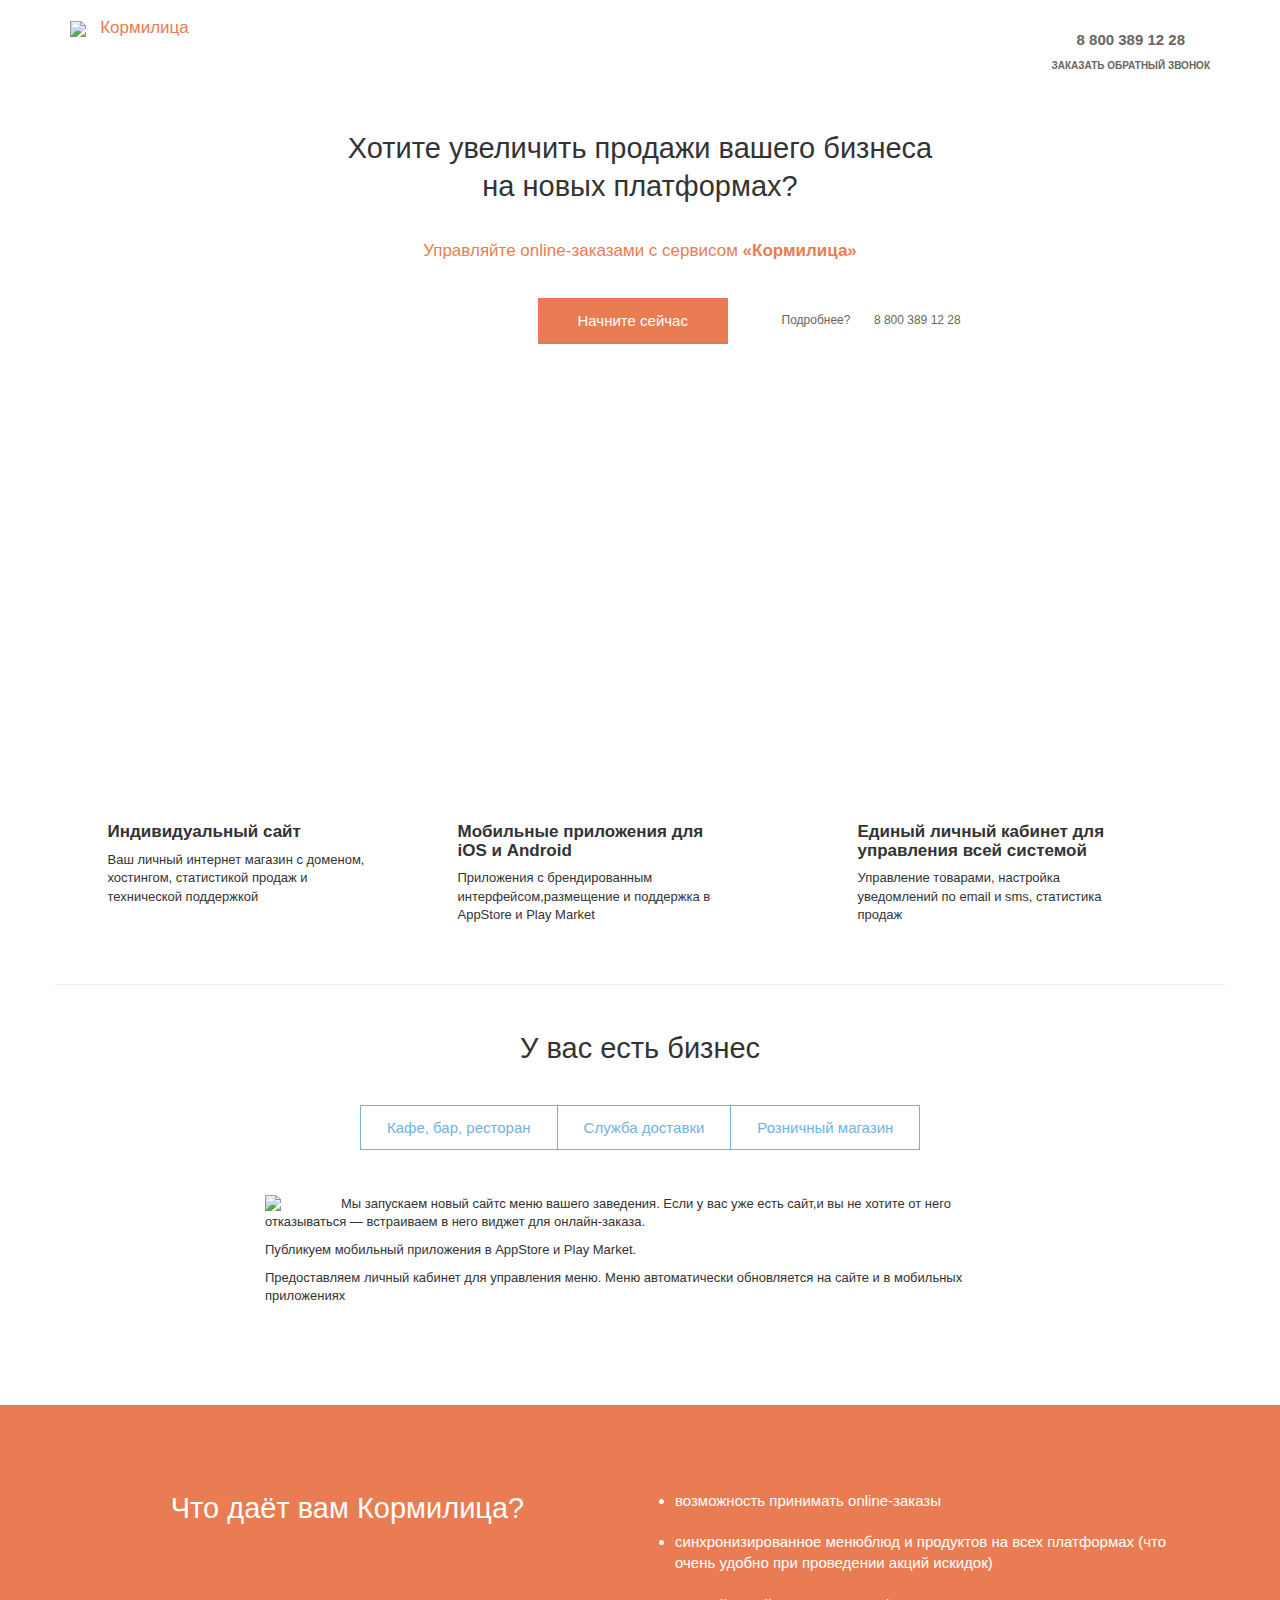
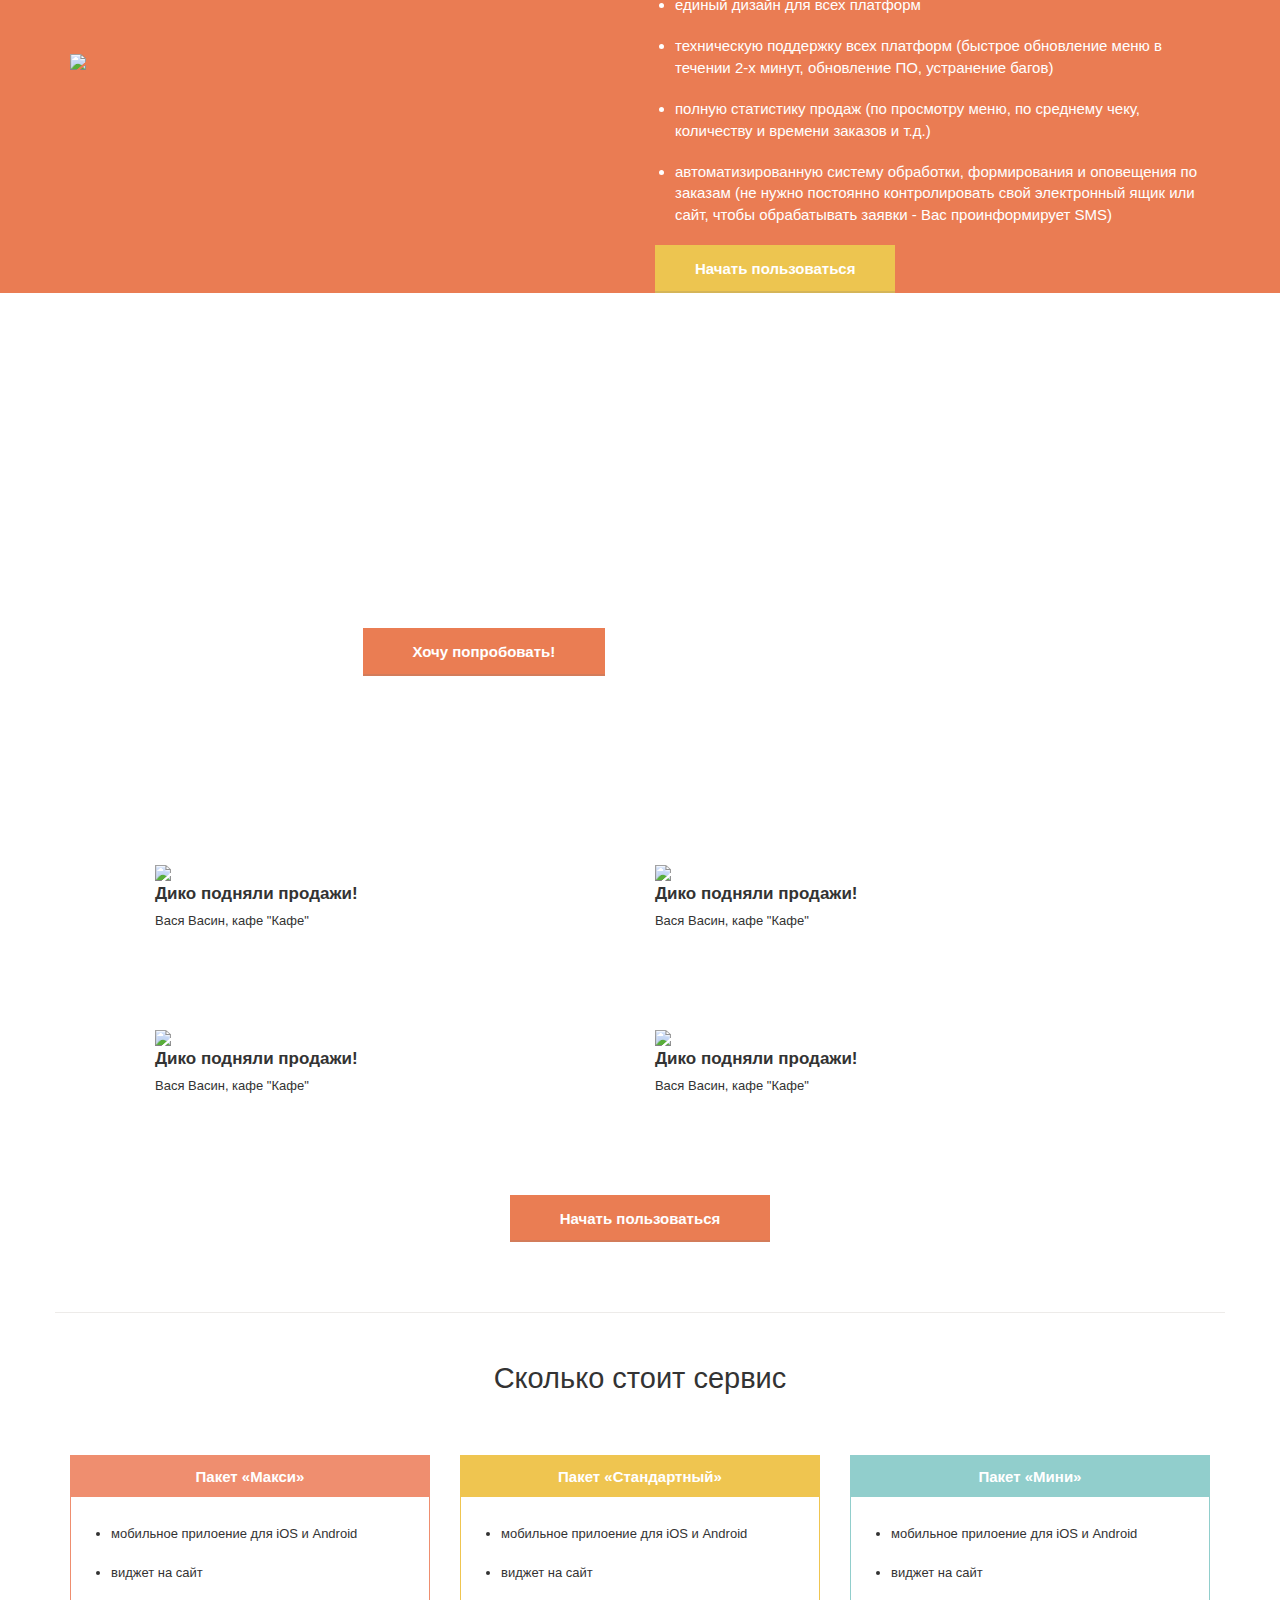
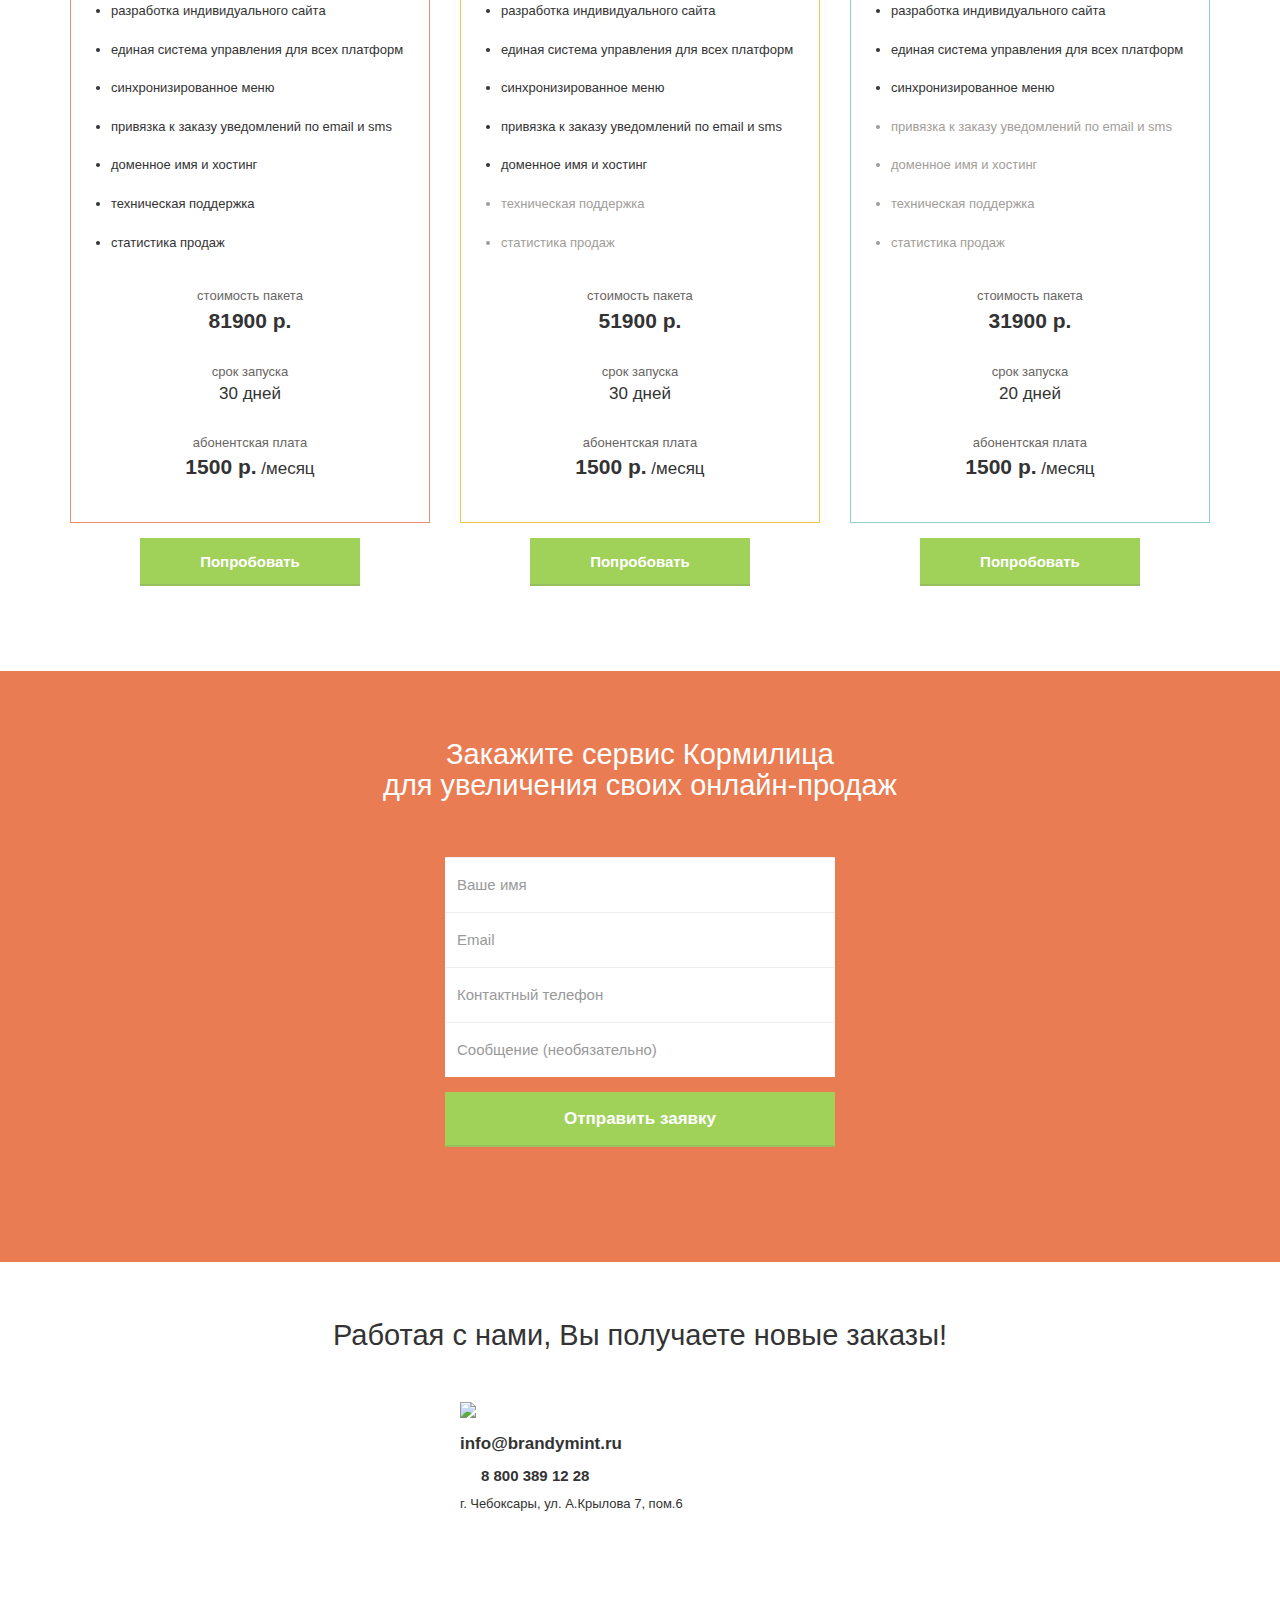
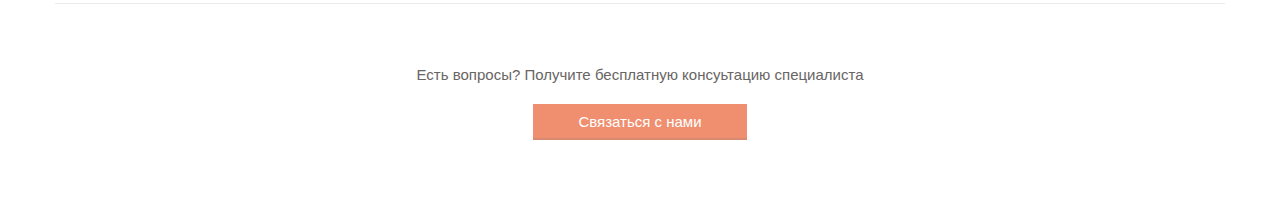
==== index.html @ 29b5b8a5 "midified switch" ====
<!DOCTYPE html>
<html>
  <head>
    <title>
      Kormilica
    </title>
      <meta charset="utf-8">
       
      <link  rel="stylesheet" href="stylesheets/screen.css" media="all">
      <script src="http://ajax.googleapis.com/ajax/libs/jquery/1.10.2/jquery.min.js"></script>
      <script src="js/jquery.placeholder.js"></script>
      <script src="js/modal.js"></script>
      <script src="js/tab.js"></script>
      
  </head>
  
    <body>
      <header>
        <div class="container">
          <div class="row kfp-header">
            <div class="col-xs-3 kfp-logo">
              <h4><img src="img/kormilica-logo.png"> &nbsp;&nbsp;Кормилица</h4>
            </div>
             <div class="col-xs-3 text-right  pull-right kfp-header-contact">
              <br/><p class="kfp-font-size-15px"><b ><span class="fontello-icon-phone-1">
                
              </span>8 800 389 12 28</b>&nbsp;&nbsp;&nbsp;&nbsp;&nbsp;&nbsp;</p>
              <p class="kfp-font-size-10px"><b>ЗАКАЗАТЬ ОБРАТНЫЙ ЗВОНОК</b></p>
            </div>
          </div>
        

          <div class="row">
            <div class="col-xs-12 text-center kfp-zagolovok">
               <h2>Хотите увеличить продажи вашего бизнеса <br />на новых платформах?</h2><br/>
               <h4 class="kfp-color-orange">Управляйте online-заказами с сервисом <b>&laquo;Кормилица&raquo;</b></h4><br/>
            </div>
          </div>

          <div class="row kfp-header-zakaz">
            <div class="col-xs-6 col-xs-offset-5">

              <p ><a href="#" class="btn btn-default" data-toggle="modal" data-target="#myModal">Начните сейчас</a>

              <span class="kfp-color-gray kfp-font-size-12px">Подробнее? 
              <span class="fontello-icon-phone-1"></span> 8 800 389 12 28</span></p>

                   <!-- Modal -->
                      <div class="modal fade" id="myModal" tabindex="-1" role="dialog" aria-labelledby="myModalLabel" aria-hidden="true">
                        <div class="modal-dialog">
                          <div class="modal-content">
                            <div class="modal-header">
                              <button type="button" class="close" data-dismiss="modal" aria-hidden="true">&times;</button>
                              <h4 class="modal-title" id="myModalLabel"></h4>
                            </div>
                            <div class="modal-body text-center">
                              <h2>Попробуйте сервис бесплатно</h2>
                              <p class="kfp-font-size-15px">Оставьте свои контакты, и мы свяжемся<br/>
                                  с вами в ближайшее время</p><br/>
                              <form class="form-horizontal  col-xs-8 col-xs-offset-2 " role="form">
                                  <div class="form-group">
                                    
                                   
                                      <input type="text" class="form-control " id="inputname" placeholder="Ваше имя">
                                    
                                  </div>
                                  <div class="form-group">
                                    
                                    
                                      <input type="email" class="form-control" id="inputEmail1" placeholder="Email">
                                    
                                  </div>

                                  <div class="form-group">
                                    
                                    
                                      <input type="tel" class="form-control" id="inputtel" placeholder="Контактный телефон">
                                   
                                  </div>
                                  
                                  <div class="form-group">
                                    
                                      <button type="submit" class="btn btn-default col-xs-12">Отправить заявку</button>
                                    
                                  </div>
                                </form>
                            </div>
                            <div class="modal-footer">
                              
                            </div>
                          </div>
                        </div>
                      </div><!-- /.modal -->

            </div>
          </div>

        </div>

      </header>
<!-- //////////////////////////////////////////////////////////////////////////////////////////  -->
  
  <section class="kfp-uslugi">
    <div class="container">
      <div class="row">
        <div class="col-xs-4 kfp-img">
          <div class="kfp-img-ipad kfp-img"></div>
            <div class="kfp-text-block">
              <h4><b>Индивидуальный сайт</b></h4>
              <p>Ваш личный интернет магазин
                 с доменом, хостингом, статистикой
                 продаж и технической поддержкой</p>
            </div>   
        </div>
        <div class="col-xs-3">
          <div class="kfp-img-nexus kfp-img"></div>
             <div class="kfp-text-block">
              <h4><b>Мобильные приложения для iOS и Android</b></h4>
              <p>Приложения с брендированным
                 интерфейсом,размещение и поддержка
                 в AppStore и Play Market</p>
             </div>   
        </div>
        <div class="col-xs-5 kfp-img">
            <div class="kfp-img-imac kfp-img"></div>
               <div class="kfp-text-block">
                  <h4><b>Единый личный кабинет для
                      управления всей системой</b></h4>
                  <p>Управление товарами, настройка уведомлений
                     по email и sms, статистика продаж</p>
                </div>     
        </div>
      </div>

    </div>
  </section>

  <section class="kfp-busness">
    <div class="container">
      <div class="row text-center">
        <div class="col-xs-12">
          <h2 >У вас есть бизнес</h2>

         
          <ul class="kfp-tab">
            <li><a href="#caffe" data-toggle="tab" class="btn">Кафе, бар, ресторан</a></li>
            <li class="kfp-no-border"><a href="#dostavka" data-toggle="tab" class="btn">Служба доставки</a></li>
            <li class="kfp-no-border"><a href="#magazines" data-toggle="tab" class="btn">Розничный магазин</a></li>
          </ul>
        </div>

        <div class="col-xs-8 col-xs-offset-2 kfp-busness-info">
         
            <div class="tab-content ">
                <div class="tab-pane fade active in text-left" id="caffe"><img src="img/for-cafe.jpg" /> <p>Мы запускаем новый сайтс меню вашего заведения. Если
              у вас уже есть сайт,и вы не хотите от него отказываться &mdash;
              встраиваем в него виджет для онлайн-заказа.</p>

              <p>Публикуем мобильный приложения в AppStore и Play Market.</p>

              <p>Предоставляем личный кабинет для управления меню.
              Меню автоматически обновляется на сайте и в мобильных
              приложениях</p></div>
                <div class="tab-pane fade  text-left" id="dostavka"> <img src="img/for-delivery.jpg" /> <p>Raw denim you probably haven’t heard of them jean  shorts Austin. Nesciunt tofu stumptown aliqua, retro synth master cleanse.</p>
                <p> Mustache cliche tempor, williamsburg carles vegan  helvetica. Reprehenderit butcher retro keffiyeh dreamcatcher synth. Cosby sweater eu banh mi, qui irure terry richardson ex squid. Aliquip placeat salvia cillum iphone. Seitan aliquip quis cardigan american apparel, butcher voluptate nisi qui.</p>
                </div>
                <div class="tab-pane fade  text-left" id="magazines"><img src="img/for-shop.jpg" /><p>Food truck fixie locavore, accusamus mcsweeney’s marfa nulla single-origin coffee squid. Exercitation +1 labore velit, blog sartorial PBR leggings next level wes anderson artisan four loko farm-to-table craft beer twee. Qui photo booth letterpress, commodo enim craft beer mlkshk aliquip jean shorts ullamco ad vinyl cillum PBR. Homo nostrud organic, assumenda labore aesthetic magna delectus mollit. Keytar helvetica VHS salvia yr, vero magna velit sapiente labore stumptown. Vegan fanny pack odio cillum wes anderson 8-bit, sustainable jean shorts beard ut DIY ethical culpa terry richardson biodiesel. Art party scenester stumptown, tumblr butcher vero sint qui sapiente accusamus tattooed echo park.</p>
                </div>
                
              </div>
        </div>
      </div> 
    
    </div>
  </section>

  <section class="kfp-section-advantage">
    <div class="container kfp-advantage">
      <div class="row">
        <div class="col-xs-6">
          <h2 class="text-center">Что даёт вам Кормилица?</h2>
          <img src="img/graphs.jpg" />
        </div>

        <div class="col-xs-6">
          <ul class="kfp-spisok">
            <li>
              возможность принимать online-заказы
            </li>

            <li>
              синхронизированное менюблюд и продуктов на всех платформах
              (что очень удобно при проведении акций искидок)
            </li>

            <li>
              единый дизайн для всех платформ
            </li>
             
            <li>
               техническую поддержку всех платформ (быстрое обновление меню
              в течении 2-х минут, обновление ПО, устранение багов)
            </li>

            <li>
               полную статистику продаж (по просмотру меню, по среднему чеку,
              количеству и времени заказов и т.д.)
            </li>

            <li>
              автоматизированную систему обработки, формирования и
              оповещения по заказам (не нужно постоянно контролировать свой
              электронный ящик или сайт, чтобы обрабатывать заявки - Вас
              проинформирует SMS)
            </li>

          </ul>

          <a href="#" class="btn btn-default">Начать пользоваться</a>
        </div>
      </div>
    </div>
  </section>

  <section class="kfp-section-order">
    <div class="container kfp-order">
      <div class="row">
        <div class="col-xs-6 col-xs-offset-3">
          <h2>Вам нужна Кормилица, если:</h2>

           <ul class="kfp-spisok">
            <li>
              у вас низкие продажи
            </li>

            <li>
              вам часто нужно проводить акции
            </li>

            <li>
              у вас не работает доставка
            </li>

            <li>
              вы хотите автоматизировать продажи через Интернет
            </li>
             

          </ul>

          <a href="#" class="btn btn-default">Хочу попробовать!</a>
      </div>
    </div>
  </section>

   <section class="kfp-reviews ">
    <div class="container">
      <div class="row">
        <div class="col-xs-4 col-xs-offset-1">

         <div class="kfp-review "><img src="img/photo.png"><h4><b>Дико подняли продажи!</b></h4>
            <span>Вася Васин, кафе "Кафе"</span>
         </div>

          <div class="kfp-review"> <img src="img/photo.png"><h4><b>Дико подняли продажи!</b></h4>
            <span>Вася Васин, кафе "Кафе"</span>
         </div>

        </div>  
        <div class="col-xs-4 col-xs-offset-1">
           <div class="kfp-review"><img src="img/empty-photo.jpg"><h4><b>Дико подняли продажи!</b></h4>
            <span>Вася Васин, кафе "Кафе"</span>
         </div>

          <div class="kfp-review"><img src="img/empty-photo.jpg"><h4><b>Дико подняли продажи!</b></h4>
            <span>Вася Васин, кафе "Кафе"</span>
         </div>
        </div>  

        <div class="col-xs-12 text-center">
          <a href="#" class="btn btn-default">Начать пользоваться</a>
        </div>      
    </div>
  </section>

   <section class="kfp-service">
    <div class="container">
      <div class="row text-center">
        <h2 >Сколько стоит сервис</h2>
        <div class="col-xs-4">
          <div class="kfp-max">
            <div class="kfp-tarif"><p>Пакет &laquo;Макси&raquo;</p> </div>
            <br/>
            <ul class="kfp-spisok text-left">
            <li>
              мобильное прилоение для iOS и Android
            </li>

            <li>
              виджет на сайт
            </li>

            <li>
              разработка индивидуального сайта
            </li>

            <li>
              единая система управления для всех платформ
            </li>

            <li>
              синхронизированное меню
            </li>

             <li>
             привязка к заказу уведомлений по email и sms
            </li>

             <li>
             доменное имя и хостинг
            </li>

             <li>
             техническая поддержка
            </li>

             <li>
             статистика продаж
            </li>
          </ul> 
                  <p><span class="kfp-color-gray">стоимость пакета</span><br />
              <b class="kfp-font-size-21px">81900 р.</b>
          </p><br/>
          <p>
           <span class="kfp-color-gray">срок запуска</span><br />
              <span class="kfp-font-size-17px">30 дней</span>
           </p><br/>

           <span class="kfp-color-gray">абонентская плата</span><br />
              <b class="kfp-font-size-21px">1500 р.</b><span  class="kfp-font-size-17px"> /месяц</span>

          
          </div>

          <a href="#" class="btn btn-default">Попробовать</a>
        </div>  

        <div class="col-xs-4">
           <div class="kfp-standart">
             <div class="kfp-tarif"><p>Пакет &laquo;Стандартный&raquo;</p></div>
             <br/>
            <ul class="kfp-spisok text-left">
            <li>
              мобильное прилоение для iOS и Android
            </li>

            <li>
              виджет на сайт
            </li>

            <li>
              разработка индивидуального сайта
            </li>

            <li>
              единая система управления для всех платформ
            </li>

            <li>
              синхронизированное меню
            </li>

             <li>
             привязка к заказу уведомлений по email и sms
            </li>

             <li>
             доменное имя и хостинг
            </li>

             <li>
             техническая поддержка
            </li>

             <li>
             статистика продаж
            </li>
          </ul>    
                <p><span class="kfp-color-gray">стоимость пакета</span><br />
              <b class="kfp-font-size-21px">51900 р.</b>
          </p><br/>
          <p>
           <span class="kfp-color-gray">срок запуска</span><br />
              <span class="kfp-font-size-17px">30 дней</span>
           </p><br/>

           <span class="kfp-color-gray">абонентская плата</span><br />
              <b class="kfp-font-size-21px">1500 р.</b><span  class="kfp-font-size-17px"> /месяц</span>
          
          </div>

          <a href="#" class="btn btn-default">Попробовать</a>
        </div>  

         <div class="col-xs-4">
          <div class="kfp-min">
            <div class="kfp-tarif"> <p>Пакет &laquo;Мини&raquo;</p></div>
            <br/>
            <ul class="kfp-spisok text-left">
            <li>
              мобильное прилоение для iOS и Android
            </li>

            <li>
              виджет на сайт
            </li>

            <li>
              разработка индивидуального сайта
            </li>

            <li>
              единая система управления для всех платформ
            </li>

            <li>
              синхронизированное меню
            </li>

             <li>
             привязка к заказу уведомлений по email и sms
            </li>

             <li>
             доменное имя и хостинг
            </li>

             <li>
             техническая поддержка
            </li>

             <li>
             статистика продаж
            </li>
             

          </ul>

          <p><span class="kfp-color-gray">стоимость пакета</span><br />
              <b class="kfp-font-size-21px">31900 р.</b>
          </p><br/>
          <p>
           <span class="kfp-color-gray">срок запуска</span><br />
              <span class="kfp-font-size-17px">20 дней</span>
           </p><br/>

           <span class="kfp-color-gray">абонентская плата</span><br />
              <b class="kfp-font-size-21px">1500 р.</b><span  class="kfp-font-size-17px"> /месяц</span>
          

          </div>

          <a href="#" class="btn btn-default">Попробовать</a>
        </div>  

          
      
    </div>
  </section>

  <section class="kfp-section-application">
    <div class="container kfp-application">
      <div class="row">
        <div class="col-xs-12 text-center">
          <h2>Закажите сервис Кормилица <br />
              для увеличения своих онлайн-продаж</h2>

              <form class="form-horizontal  col-xs-4 col-xs-offset-4" role="form">
                <div class="form-group">
                  
                 
                    <input type="text" class="form-control" id="inputname" placeholder="Ваше имя">
                  
                </div>
                <div class="form-group">
                  
                  
                    <input type="email" class="form-control" id="inputEmail1" placeholder="Email">
                  
                </div>

                <div class="form-group">
                  
                  
                    <input type="tel" class="form-control" id="inputtel" placeholder="Контактный телефон">
                 
                </div>

                 <div class="form-group">
                  
                 
                    <input type="text" class="form-control" id="inputmessage" placeholder="Сообщение (необязательно)">
                  
                </div>
                
                <div class="form-group">
                  
                    <button type="submit" class="btn btn-default col-xs-12">Отправить заявку</button>
                  
                </div>
              </form>
        </div>
      </div>
    </div>

  </section>

  <footer>
    <div class="container">
      <div class="row kfp-info-block ">
        <h2 class="text-center">Работая с нами, Вы получаете новые заказы!</h2>
        <div class="col-xs-6 col-xs-offset-4">
          <img src="img/icon-mail-circle.png" />
          <p class="kfp-address"><b class="kfp-font-size-17px kfp-text">info@brandymint.ru</b></p> 
                <p><b class="kfp-font-size-15px kfp-text"><span class="fontello-icon-phone-1"></span>8 800 389 12 28</b> </p>
                <p>г. Чебоксары, ул. А.Крылова 7, пом.6</p>
        </div>
      </div>

      <div class="row kfp-contact text-center">
        <p class="kfp-font-size-15px kfp-color-gray">Есть вопросы? Получите бесплатную консуьтацию специалиста</p>

          <button type="submit" class="btn btn-default ">Связаться с нами</button>





      </div>
    </div>
  </footer>

    <script>
      // To test the @id toggling on password inputs in browsers that don’t support changing an input’s @type dynamically (e.g. Firefox 3.6 or IE), uncomment this:
      // $.fn.hide = function() { return this; }
      // Then uncomment the last rule in the <style> element (in the <head>).
      $(function() {
        // Invoke the plugin
        $('input, textarea').placeholder();
        // That’s it, really.
        // Now display a message if the browser supports placeholder natively
        var html;
        
        if (html) {
          $('<p class="note">' + html + '</p>').insertAfter('form');
        }
      });
    </script>
  </body>
</html>
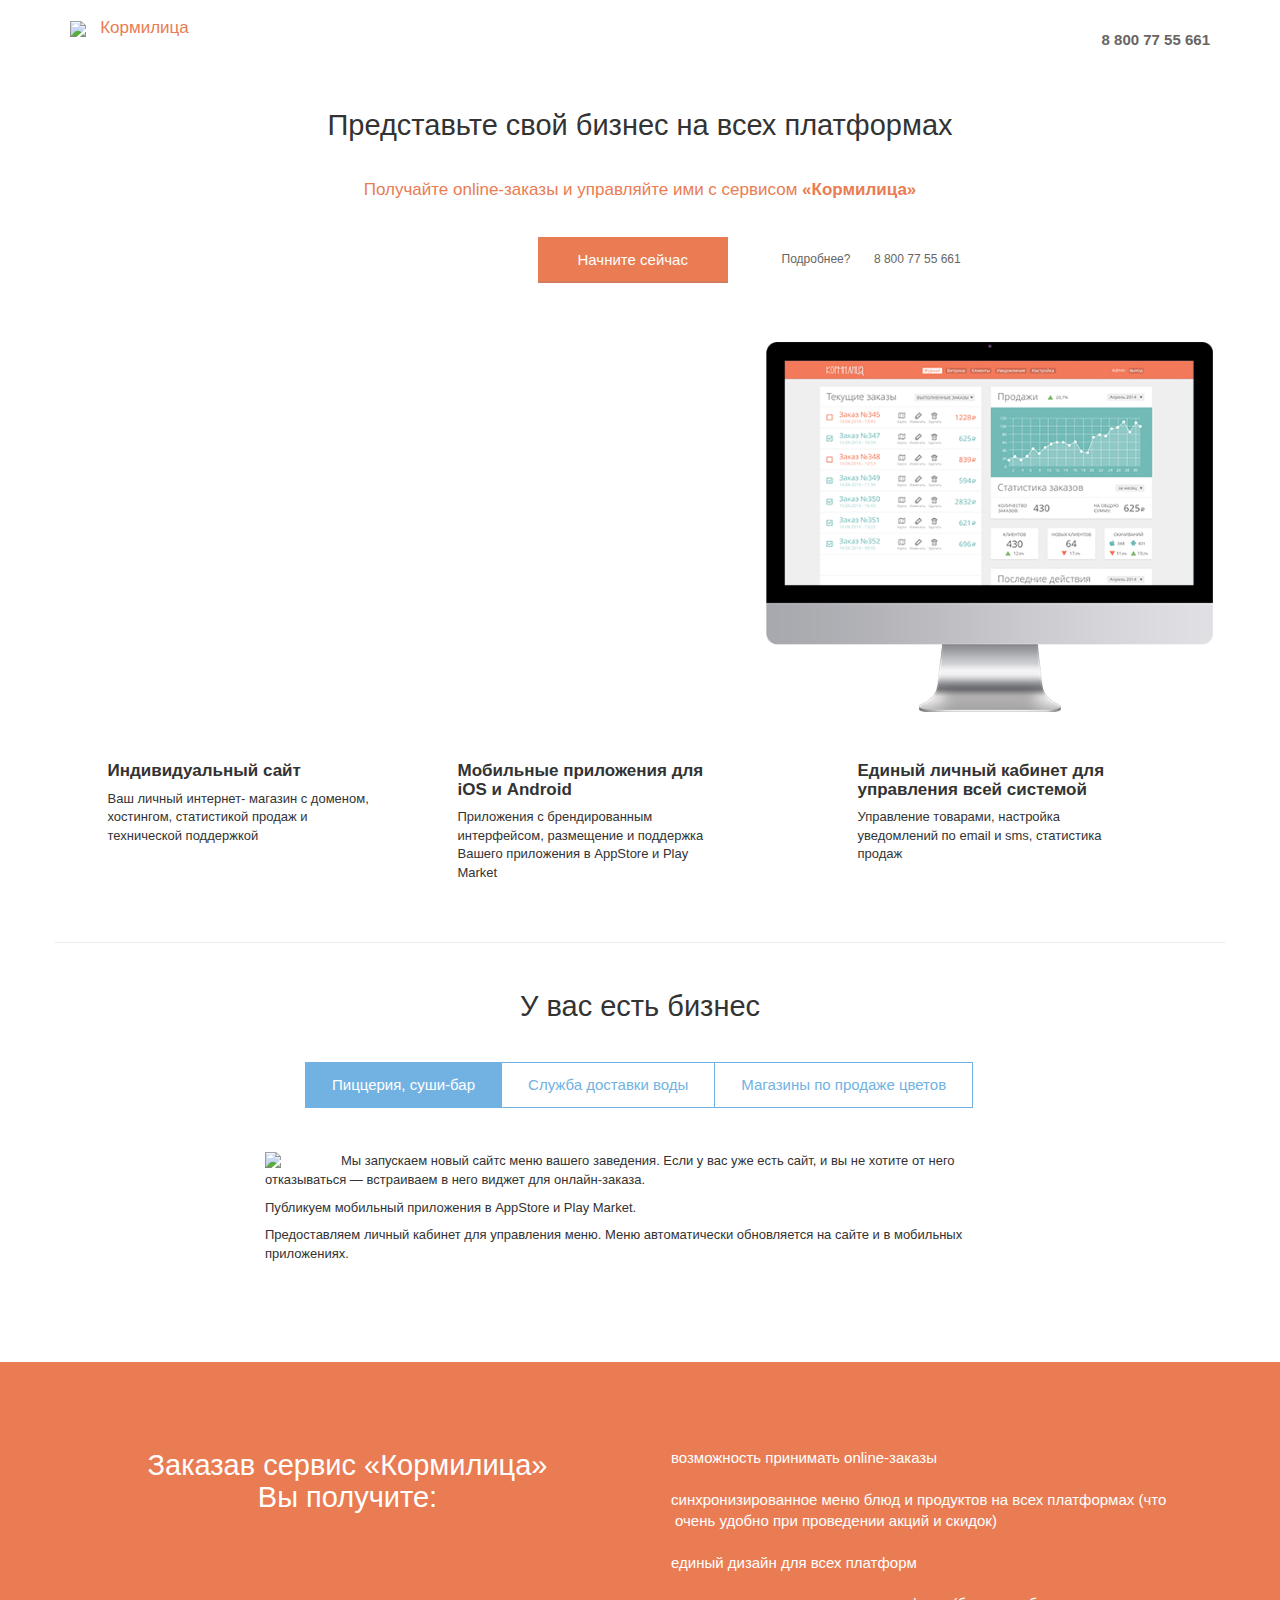
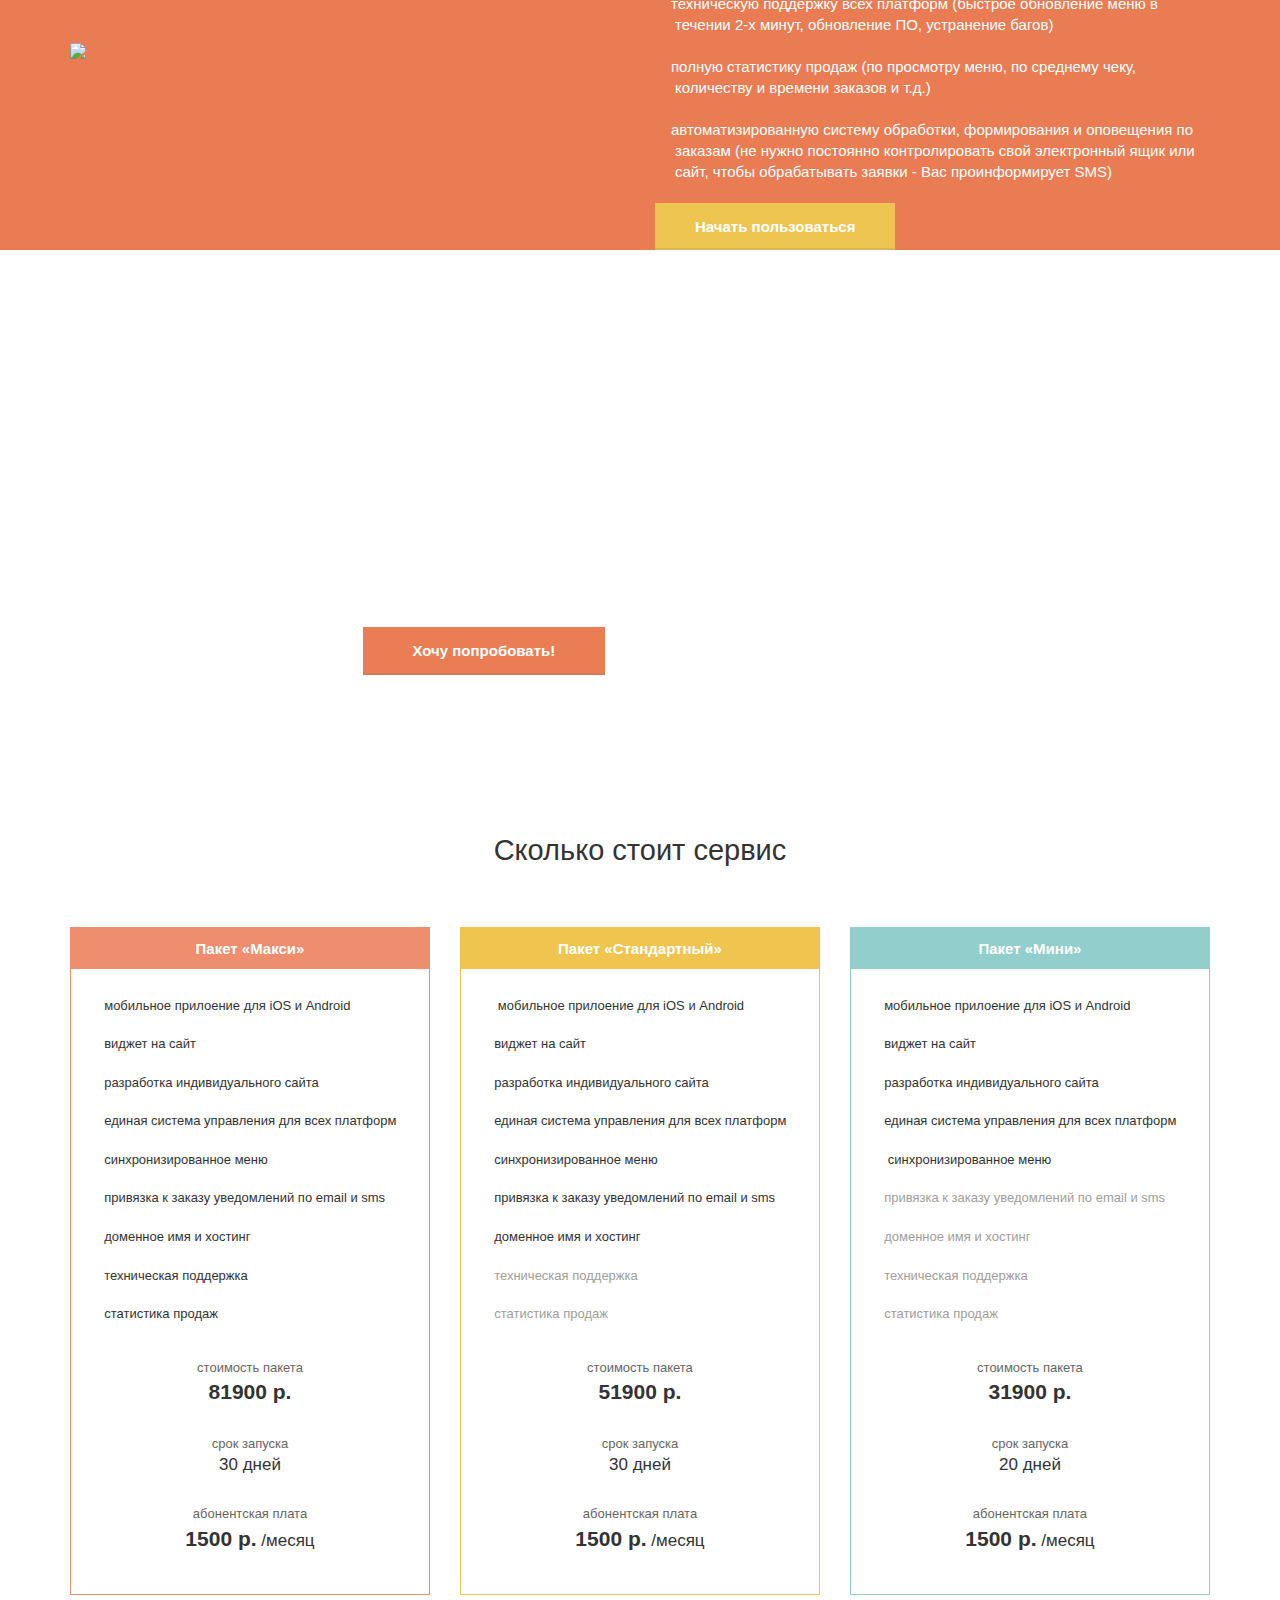
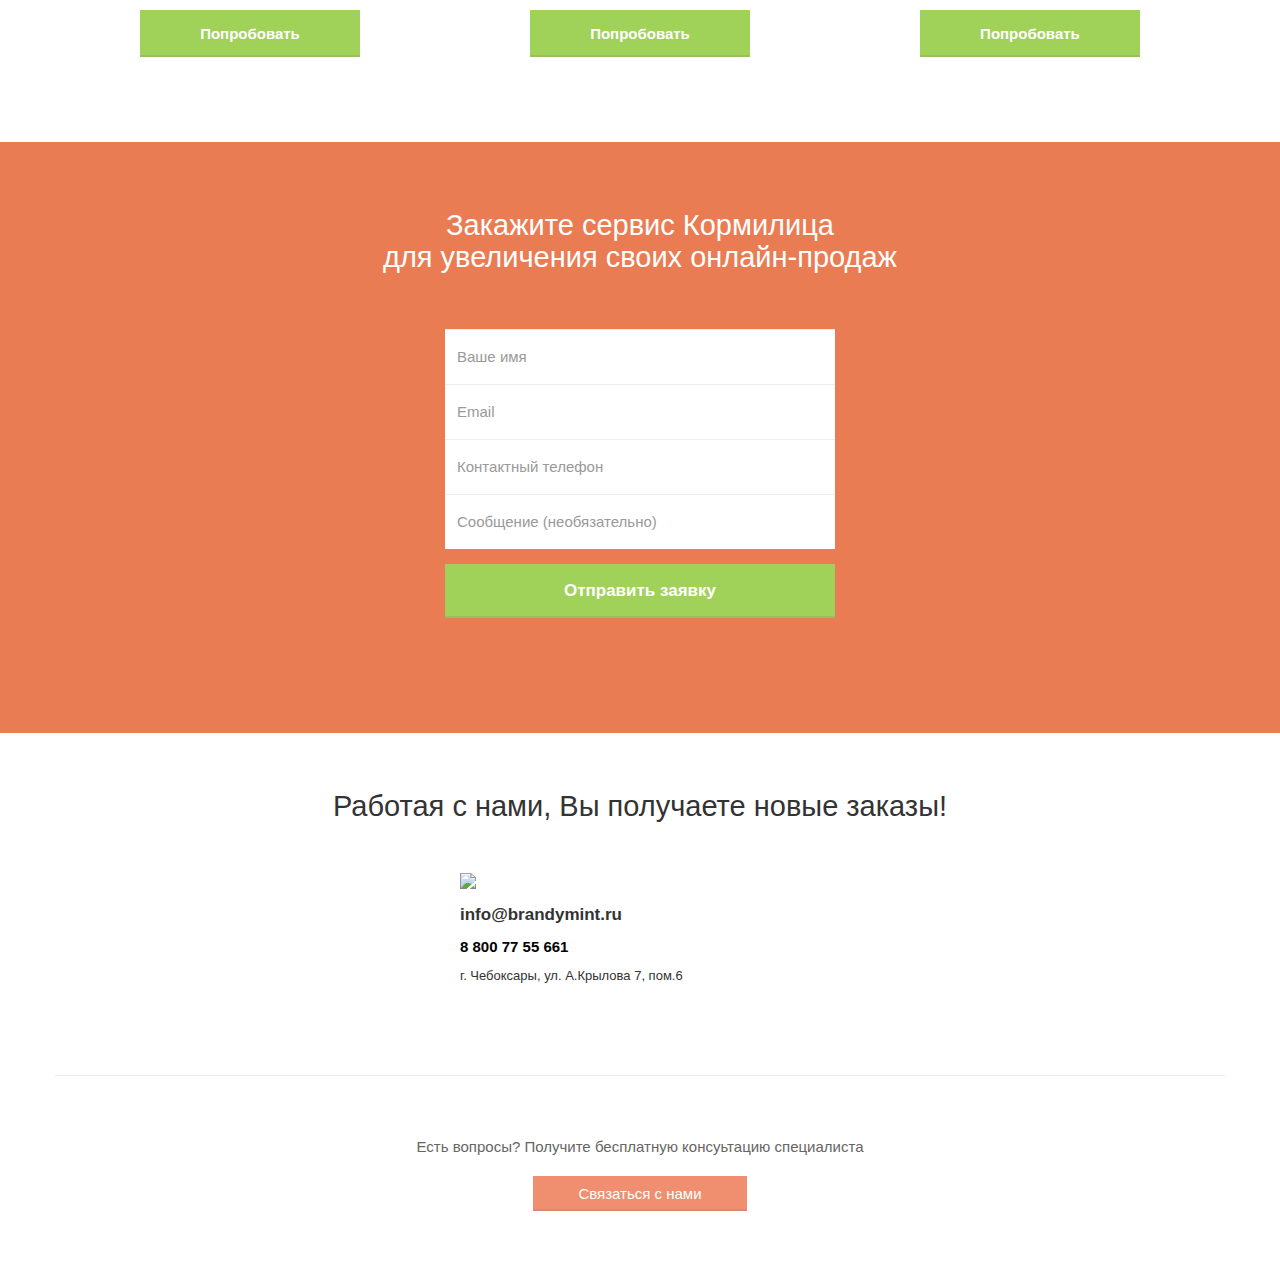
==== commit 284335be: "modified tips" ====
--- a/index.html
+++ b/index.html
@@ -19,38 +19,38 @@
         <div class="container">
           <div class="row kfp-header">
             <div class="col-xs-3 kfp-logo">
-              <h4><img src="img/kormilica-logo.png"> &nbsp;&nbsp;Кормилица</h4>
+              <h4><a href="/"><img src="img/kormilica-logo.png"></a> &nbsp;&nbsp;Кормилица</h4>
             </div>
              <div class="col-xs-3 text-right  pull-right kfp-header-contact">
-              <br/><p class="kfp-font-size-15px"><b ><span class="fontello-icon-phone-1">
+              <br/><p class="kfp-font-size-15px"><a href="tel:88007755661" class="kfp-phone-call"><b ><span class="icon-phone">
                 
-              </span>8 800 389 12 28</b>&nbsp;&nbsp;&nbsp;&nbsp;&nbsp;&nbsp;</p>
-              <p class="kfp-font-size-10px"><b>ЗАКАЗАТЬ ОБРАТНЫЙ ЗВОНОК</b></p>
+              </span>8 800 77 55 661</b></a></p>
+              
             </div>
           </div>
         
 
           <div class="row">
             <div class="col-xs-12 text-center kfp-zagolovok">
-               <h2>Хотите увеличить продажи вашего бизнеса <br />на новых платформах?</h2><br/>
-               <h4 class="kfp-color-orange">Управляйте online-заказами с сервисом <b>&laquo;Кормилица&raquo;</b></h4><br/>
+               <h2>Представьте свой бизнес на всех платформах</h2><br/>
+               <h4 class="kfp-color-orange">Получайте online-заказы и управляйте ими с  сервисом <b>&laquo;Кормилица&raquo;</b></h4><br/>
             </div>
           </div>
 
           <div class="row kfp-header-zakaz">
             <div class="col-xs-6 col-xs-offset-5">
 
-              <p ><a href="#" class="btn btn-default" data-toggle="modal" data-target="#myModal">Начните сейчас</a>
+              <p ><a class="btn btn-default" data-toggle="modal" data-target="#myModal">Начните сейчас</a>
 
               <span class="kfp-color-gray kfp-font-size-12px">Подробнее? 
-              <span class="fontello-icon-phone-1"></span> 8 800 389 12 28</span></p>
+              <a href="tel:88007755661" class="kfp-phone-call"><span class="icon-phone"></span> 8 800 77 55 661</span></a></p>
 
                    <!-- Modal -->
                       <div class="modal fade" id="myModal" tabindex="-1" role="dialog" aria-labelledby="myModalLabel" aria-hidden="true">
                         <div class="modal-dialog">
                           <div class="modal-content">
                             <div class="modal-header">
-                              <button type="button" class="close" data-dismiss="modal" aria-hidden="true">&times;</button>
+                              
                               <h4 class="modal-title" id="myModalLabel"></h4>
                             </div>
                             <div class="modal-body text-center">
@@ -80,7 +80,7 @@
                                   
                                   <div class="form-group">
                                     
-                                      <button type="submit" class="btn btn-default col-xs-12">Отправить заявку</button>
+                                      <a class="btn btn-default col-xs-12" href="index-2.html">Отправить заявку</a>
                                     
                                   </div>
                                 </form>
@@ -91,6 +91,8 @@
                           </div>
                         </div>
                       </div><!-- /.modal -->
+
+                          
 
             </div>
           </div>
@@ -107,18 +109,14 @@
           <div class="kfp-img-ipad kfp-img"></div>
             <div class="kfp-text-block">
               <h4><b>Индивидуальный сайт</b></h4>
-              <p>Ваш личный интернет магазин
-                 с доменом, хостингом, статистикой
-                 продаж и технической поддержкой</p>
+              <p>Ваш личный интернет- магазин с доменом, хостингом, статистикой продаж и технической поддержкой</p>
             </div>   
         </div>
         <div class="col-xs-3">
           <div class="kfp-img-nexus kfp-img"></div>
              <div class="kfp-text-block">
               <h4><b>Мобильные приложения для iOS и Android</b></h4>
-              <p>Приложения с брендированным
-                 интерфейсом,размещение и поддержка
-                 в AppStore и Play Market</p>
+              <p>Приложения с брендированным интерфейсом, размещение и поддержка Вашего приложения в AppStore и Play Market</p>
              </div>   
         </div>
         <div class="col-xs-5 kfp-img">
@@ -126,8 +124,7 @@
                <div class="kfp-text-block">
                   <h4><b>Единый личный кабинет для
                       управления всей системой</b></h4>
-                  <p>Управление товарами, настройка уведомлений
-                     по email и sms, статистика продаж</p>
+                  <p>Управление товарами, настройка уведомлений по email и sms, статистика продаж</p>
                 </div>     
         </div>
       </div>
@@ -143,9 +140,9 @@
 
          
           <ul class="kfp-tab">
-            <li><a href="#caffe" data-toggle="tab" class="btn">Кафе, бар, ресторан</a></li>
-            <li class="kfp-no-border"><a href="#dostavka" data-toggle="tab" class="btn">Служба доставки</a></li>
-            <li class="kfp-no-border"><a href="#magazines" data-toggle="tab" class="btn">Розничный магазин</a></li>
+            <li class="active"><a href="#caffe" data-toggle="tab" class="btn">Пиццерия, суши-бар</a></li>
+            <li class="kfp-no-border"><a href="#dostavka" data-toggle="tab" class="btn">Служба доставки воды</a></li>
+            <li class="kfp-no-border"><a href="#magazines" data-toggle="tab" class="btn">Магазины по продаже цветов</a></li>
           </ul>
         </div>
 
@@ -153,18 +150,24 @@
          
             <div class="tab-content ">
                 <div class="tab-pane fade active in text-left" id="caffe"><img src="img/for-cafe.jpg" /> <p>Мы запускаем новый сайтс меню вашего заведения. Если
-              у вас уже есть сайт,и вы не хотите от него отказываться &mdash;
+              у вас уже есть сайт, и вы не хотите от него отказываться &mdash;
               встраиваем в него виджет для онлайн-заказа.</p>
 
               <p>Публикуем мобильный приложения в AppStore и Play Market.</p>
 
               <p>Предоставляем личный кабинет для управления меню.
               Меню автоматически обновляется на сайте и в мобильных
-              приложениях</p></div>
-                <div class="tab-pane fade  text-left" id="dostavka"> <img src="img/for-delivery.jpg" /> <p>Raw denim you probably haven’t heard of them jean  shorts Austin. Nesciunt tofu stumptown aliqua, retro synth master cleanse.</p>
-                <p> Mustache cliche tempor, williamsburg carles vegan  helvetica. Reprehenderit butcher retro keffiyeh dreamcatcher synth. Cosby sweater eu banh mi, qui irure terry richardson ex squid. Aliquip placeat salvia cillum iphone. Seitan aliquip quis cardigan american apparel, butcher voluptate nisi qui.</p>
-                </div>
-                <div class="tab-pane fade  text-left" id="magazines"><img src="img/for-shop.jpg" /><p>Food truck fixie locavore, accusamus mcsweeney’s marfa nulla single-origin coffee squid. Exercitation +1 labore velit, blog sartorial PBR leggings next level wes anderson artisan four loko farm-to-table craft beer twee. Qui photo booth letterpress, commodo enim craft beer mlkshk aliquip jean shorts ullamco ad vinyl cillum PBR. Homo nostrud organic, assumenda labore aesthetic magna delectus mollit. Keytar helvetica VHS salvia yr, vero magna velit sapiente labore stumptown. Vegan fanny pack odio cillum wes anderson 8-bit, sustainable jean shorts beard ut DIY ethical culpa terry richardson biodiesel. Art party scenester stumptown, tumblr butcher vero sint qui sapiente accusamus tattooed echo park.</p>
+              приложениях.</p></div>
+                <div class="tab-pane fade  text-left" id="dostavka"> <img src="img/for-delivery.jpg" /> <p>Запускаем для вас сайт, мобильное приложение  в AppStore и Play Market  и  систему управления. В ней вы видите журнал заказов и можете  управлять его состоянием (отправлен, доставлен и т.п.) </p>
+                <p>Мобильное приложение для водителя позволит быстро менять статус исполненного заказа, а также принимать заказы, возникшие по пути его следования.</p> 
+                <p>Администратор с помощью системы управления видит, где находится водитель, какие заказы доставлены, какие находятся в процессе.</p>
+                </div>
+                <div class="tab-pane fade  text-left" id="magazines"><img src="img/for-shop.jpg" /><p>За пускаем для вас сайт, мобильные приложения в  AppStore и Play Market и систему управления. </p>
+
+                <p>У вас появляется синхронизированный список товаров на всех платформах . Это очень удобно при проведении акций и скидок. Так же с помощью системы управления вы можете оповестить пользователей о проводимых вами мероприятиях. </p>
+
+                <p>Вы получаете возможность принимать online-заказы с мобильных телефонов и через веб в 2-3 клика.
+                К моменту прихода клиента- букет готов. Если у  вас есть служба доставки, то с помощью системы управления,  вы сможете отслеживать состояние заказа и управлять им.</p>
                 </div>
                 
               </div>
@@ -178,37 +181,37 @@
     <div class="container kfp-advantage">
       <div class="row">
         <div class="col-xs-6">
-          <h2 class="text-center">Что даёт вам Кормилица?</h2>
+          <h2 class="text-center">Заказав сервис &laquo;Кормилица&raquo;<br/> Вы получите: </h2>
           <img src="img/graphs.jpg" />
         </div>
 
         <div class="col-xs-6">
           <ul class="kfp-spisok">
-            <li>
-              возможность принимать online-заказы
-            </li>
-
-            <li>
-              синхронизированное менюблюд и продуктов на всех платформах
-              (что очень удобно при проведении акций искидок)
-            </li>
-
-            <li>
-              единый дизайн для всех платформ
+            <li >
+              <span class="icon-check"></span>возможность принимать online-заказы
+            </li>
+
+            <li >
+              <span class="icon-check"></span>синхронизированное меню блюд и продуктов на всех платформах
+              (что очень удобно при проведении акций и скидок)
+            </li>
+
+            <li>
+              <span class="icon-check"></span>единый дизайн для всех платформ
             </li>
              
             <li>
-               техническую поддержку всех платформ (быстрое обновление меню
+               <span class="icon-check"></span>техническую поддержку всех платформ (быстрое обновление меню
               в течении 2-х минут, обновление ПО, устранение багов)
             </li>
 
             <li>
-               полную статистику продаж (по просмотру меню, по среднему чеку,
+               <span class="icon-check"></span>полную статистику продаж (по просмотру меню, по среднему чеку,
               количеству и времени заказов и т.д.)
             </li>
 
             <li>
-              автоматизированную систему обработки, формирования и
+              <span class="icon-check"></span>автоматизированную систему обработки, формирования и
               оповещения по заказам (не нужно постоянно контролировать свой
               электронный ящик или сайт, чтобы обрабатывать заявки - Вас
               проинформирует SMS)
@@ -216,7 +219,7 @@
 
           </ul>
 
-          <a href="#" class="btn btn-default">Начать пользоваться</a>
+          <a class="btn btn-default" data-toggle="modal" data-target="#myModal">Начать пользоваться</a>
         </div>
       </div>
     </div>
@@ -225,34 +228,39 @@
   <section class="kfp-section-order">
     <div class="container kfp-order">
       <div class="row">
-        <div class="col-xs-6 col-xs-offset-3">
+        <div class="col-xs-8 col-xs-offset-3">
           <h2>Вам нужна Кормилица, если:</h2>
 
            <ul class="kfp-spisok">
             <li>
-              у вас низкие продажи
-            </li>
-
-            <li>
-              вам часто нужно проводить акции
-            </li>
-
-            <li>
-              у вас не работает доставка
-            </li>
-
-            <li>
-              вы хотите автоматизировать продажи через Интернет
+              <span class="icon-warning"></span>часто проводите акции
+            </li>
+
+            <li>
+              <span class="icon-warning"></span>постоянно меняется список товаров и его стоимость
+            </li>
+
+            <li>
+              <span class="icon-warning"></span>хотите автоматизировать продажи
+            </li>
+
+            <li>
+              <span class="icon-warning"></span>хотите управлять заказами и отслеживать их состояние
+            </li>
+
+             <li>
+              <span class="icon-warning"></span>хотите видеть ежедневный текущий рабочий процесс вашего бизнеса с любой точки мира
             </li>
              
 
           </ul>
 
-          <a href="#" class="btn btn-default">Хочу попробовать!</a>
+          <a  class="btn btn-default" data-toggle="modal" data-target="#myModal">Хочу попробовать!</a>
       </div>
     </div>
   </section>
-
+  
+<!--
    <section class="kfp-reviews ">
     <div class="container">
       <div class="row">
@@ -278,10 +286,11 @@
         </div>  
 
         <div class="col-xs-12 text-center">
-          <a href="#" class="btn btn-default">Начать пользоваться</a>
+          <a class="btn btn-default" data-toggle="modal" data-target="#myModal">Начать пользоваться</a>
         </div>      
     </div>
   </section>
+-->
 
    <section class="kfp-service">
     <div class="container">
@@ -293,39 +302,39 @@
             <br/>
             <ul class="kfp-spisok text-left">
             <li>
-              мобильное прилоение для iOS и Android
-            </li>
-
-            <li>
-              виджет на сайт
-            </li>
-
-            <li>
-              разработка индивидуального сайта
-            </li>
-
-            <li>
-              единая система управления для всех платформ
-            </li>
-
-            <li>
-              синхронизированное меню
-            </li>
-
-             <li>
-             привязка к заказу уведомлений по email и sms
-            </li>
-
-             <li>
-             доменное имя и хостинг
-            </li>
-
-             <li>
-             техническая поддержка
-            </li>
-
-             <li>
-             статистика продаж
+              <span class="icon-check"></span>мобильное прилоение для iOS и Android
+            </li>
+
+            <li>
+              <span class="icon-check"></span>виджет на сайт
+            </li>
+
+            <li>
+              <span class="icon-check"></span>разработка индивидуального сайта
+            </li>
+
+            <li>
+              <span class="icon-check"></span>единая система управления для всех платформ
+            </li>
+
+            <li>
+              <span class="icon-check"></span>синхронизированное меню
+            </li>
+
+             <li>
+             <span class="icon-check"></span>привязка к заказу уведомлений по email и sms
+            </li>
+
+             <li>
+             <span class="icon-check"></span>доменное имя и хостинг
+            </li>
+
+             <li>
+             <span class="icon-check"></span>техническая поддержка
+            </li>
+
+             <li>
+             <span class="icon-check"></span>статистика продаж
             </li>
           </ul> 
                   <p><span class="kfp-color-gray">стоимость пакета</span><br />
@@ -342,7 +351,7 @@
           
           </div>
 
-          <a href="#" class="btn btn-default">Попробовать</a>
+          <a class="btn btn-default" data-toggle="modal" data-target="#myModal">Попробовать</a>
         </div>  
 
         <div class="col-xs-4">
@@ -350,40 +359,40 @@
              <div class="kfp-tarif"><p>Пакет &laquo;Стандартный&raquo;</p></div>
              <br/>
             <ul class="kfp-spisok text-left">
-            <li>
+            <li><span class="icon-check"></span>
               мобильное прилоение для iOS и Android
             </li>
 
             <li>
-              виджет на сайт
-            </li>
-
-            <li>
-              разработка индивидуального сайта
-            </li>
-
-            <li>
-              единая система управления для всех платформ
-            </li>
-
-            <li>
-              синхронизированное меню
-            </li>
-
-             <li>
-             привязка к заказу уведомлений по email и sms
-            </li>
-
-             <li>
-             доменное имя и хостинг
-            </li>
-
-             <li>
-             техническая поддержка
-            </li>
-
-             <li>
-             статистика продаж
+              <span class="icon-check"></span>виджет на сайт
+            </li>
+
+            <li>
+              <span class="icon-check"></span>разработка индивидуального сайта
+            </li>
+
+            <li>
+              <span class="icon-check"></span>единая система управления для всех платформ
+            </li>
+
+            <li>
+              <span class="icon-check"></span>синхронизированное меню
+            </li>
+
+             <li>
+             <span class="icon-check"></span>привязка к заказу уведомлений по email и sms
+            </li>
+
+             <li>
+             <span class="icon-check"></span>доменное имя и хостинг
+            </li>
+
+             <li>
+             <span class="icon-cancel"></span>техническая поддержка
+            </li>
+
+             <li>
+             <span class="icon-cancel"></span>статистика продаж
             </li>
           </ul>    
                 <p><span class="kfp-color-gray">стоимость пакета</span><br />
@@ -399,7 +408,7 @@
           
           </div>
 
-          <a href="#" class="btn btn-default">Попробовать</a>
+          <a class="btn btn-default" data-toggle="modal" data-target="#myModal">Попробовать</a>
         </div>  
 
          <div class="col-xs-4">
@@ -408,39 +417,39 @@
             <br/>
             <ul class="kfp-spisok text-left">
             <li>
-              мобильное прилоение для iOS и Android
-            </li>
-
-            <li>
-              виджет на сайт
-            </li>
-
-            <li>
-              разработка индивидуального сайта
-            </li>
-
-            <li>
-              единая система управления для всех платформ
-            </li>
-
-            <li>
-              синхронизированное меню
-            </li>
-
-             <li>
-             привязка к заказу уведомлений по email и sms
-            </li>
-
-             <li>
-             доменное имя и хостинг
-            </li>
-
-             <li>
-             техническая поддержка
-            </li>
-
-             <li>
-             статистика продаж
+              <span class="icon-check"></span>мобильное прилоение для iOS и Android
+            </li>
+
+            <li>
+              <span class="icon-check"></span>виджет на сайт
+            </li>
+
+            <li>
+              <span class="icon-check"></span>разработка индивидуального сайта
+            </li>
+
+            <li>
+              <span class="icon-check"></span>единая система управления для всех платформ
+            </li>
+
+            <li>
+             <span class="icon-check"></span> синхронизированное меню
+            </li>
+
+             <li>
+             <span class="icon-cancel"></span>привязка к заказу уведомлений по email и sms
+            </li>
+
+             <li>
+             <span class="icon-cancel"></span>доменное имя и хостинг
+            </li>
+
+             <li>
+             <span class="icon-cancel"></span>техническая поддержка
+            </li>
+
+             <li>
+             <span class="icon-cancel"></span>статистика продаж
             </li>
              
 
@@ -460,7 +469,7 @@
 
           </div>
 
-          <a href="#" class="btn btn-default">Попробовать</a>
+          <a class="btn btn-default" data-toggle="modal" data-target="#myModal">Попробовать</a>
         </div>  
 
           
@@ -522,7 +531,8 @@
         <div class="col-xs-6 col-xs-offset-4">
           <img src="img/icon-mail-circle.png" />
           <p class="kfp-address"><b class="kfp-font-size-17px kfp-text">info@brandymint.ru</b></p> 
-                <p><b class="kfp-font-size-15px kfp-text"><span class="fontello-icon-phone-1"></span>8 800 389 12 28</b> </p>
+                <p><a href="tel:88007755661" class="kfp-phone-call"><b class="kfp-font-size-15px kfp-text">
+                  <span class="fontello-icon-phone-1"></span>8 800 77 55 661</b> </a></p>
                 <p>г. Чебоксары, ул. А.Крылова 7, пом.6</p>
         </div>
       </div>
@@ -530,7 +540,7 @@
       <div class="row kfp-contact text-center">
         <p class="kfp-font-size-15px kfp-color-gray">Есть вопросы? Получите бесплатную консуьтацию специалиста</p>
 
-          <button type="submit" class="btn btn-default ">Связаться с нами</button>
+          <a class="btn btn-default" data-toggle="modal" data-target="#myModal">Связаться с нами</a>
 
 
 
--- a/stylesheets/screen.css
+++ b/stylesheets/screen.css
@@ -410,8 +410,8 @@
 
 @font-face {
   font-family: 'fontello';
-  src: url("fonts/fontello.eot?65928365");
-  src: url("fonts/fontello.eot?65928365#iefix") format("embedded-opentype"), url("fonts/fontello.woff?65928365") format("woff"), url("fonts/fontello.ttf?65928365") format("truetype"), url("fonts/fontello.svg?65928365#fontello") format("svg");
+  src: url("fonts/fontello.eot?46554963");
+  src: url("fonts/fontello.eot?46554963#iefix") format("embedded-opentype"), url("fonts/fontello.woff?46554963") format("woff"), url("fonts/fontello.ttf?46554963") format("truetype"), url("fonts/fontello.svg?46554963#fontello") format("svg");
   font-weight: normal;
   font-style: normal;
 }
@@ -422,12 +422,12 @@
 @media screen and (-webkit-min-device-pixel-ratio:0) {
   @font-face {
     font-family: 'fontello';
-    src: url('../font/fontello.svg?65928365#fontello') format('svg');
+    src: url('../font/fontello.svg?46554963#fontello') format('svg');
   }
 }
 */
-/* line 23, ../sass/fontello/_fontello.scss */
-[class^="fontello-icon-"]:before, [class*=" fontello-icon-"]:before {
+/* line 22, ../sass/fontello/fontello.scss */
+[class^="icon-"]:before, [class*=" icon-"]:before {
   font-family: "fontello";
   font-style: normal;
   font-weight: normal;
@@ -452,7184 +452,68 @@
   /* text-shadow: 1px 1px 1px rgba(127, 127, 127, 0.3); */
 }
 
-/* line 54, ../sass/fontello/_fontello.scss */
-.fontello-icon-plus-1:before {
-  content: '\e946';
-}
-
-/* '' */
-/* line 55, ../sass/fontello/_fontello.scss */
-.fontello-icon-plus:before {
-  content: '\e81f';
-}
-
-/* '' */
-/* line 56, ../sass/fontello/_fontello.scss */
-.fontello-icon-minus-1:before {
-  content: '\e949';
-}
-
-/* '' */
-/* line 57, ../sass/fontello/_fontello.scss */
-.fontello-icon-minus:before {
-  content: '\e823';
-}
-
-/* '' */
-/* line 58, ../sass/fontello/_fontello.scss */
-.fontello-icon-info-1:before {
-  content: '\e94e';
-}
-
-/* '' */
-/* line 59, ../sass/fontello/_fontello.scss */
-.fontello-icon-left-thin:before {
-  content: '\e9bc';
-}
-
-/* '' */
-/* line 60, ../sass/fontello/_fontello.scss */
-.fontello-icon-left:before {
-  content: '\e89c';
-}
-
-/* '' */
-/* line 61, ../sass/fontello/_fontello.scss */
-.fontello-icon-up:before {
-  content: '\e89e';
-}
-
-/* '' */
-/* line 62, ../sass/fontello/_fontello.scss */
-.fontello-icon-up-thin:before {
-  content: '\e9be';
-}
-
-/* '' */
-/* line 63, ../sass/fontello/_fontello.scss */
-.fontello-icon-right-thin:before {
-  content: '\e9bd';
-}
-
-/* '' */
-/* line 64, ../sass/fontello/_fontello.scss */
-.fontello-icon-right:before {
-  content: '\e89d';
-}
-
-/* '' */
-/* line 65, ../sass/fontello/_fontello.scss */
-.fontello-icon-down-thin:before {
-  content: '\e9bb';
-}
-
-/* '' */
-/* line 66, ../sass/fontello/_fontello.scss */
-.fontello-icon-down:before {
-  content: '\e89b';
-}
-
-/* '' */
-/* line 67, ../sass/fontello/_fontello.scss */
-.fontello-icon-level-up-1:before {
-  content: '\e9c3';
-}
-
-/* '' */
-/* line 68, ../sass/fontello/_fontello.scss */
-.fontello-icon-level-down-1:before {
-  content: '\e9c2';
-}
-
-/* '' */
-/* line 69, ../sass/fontello/_fontello.scss */
-.fontello-icon-switch:before {
-  content: '\e9c6';
-}
-
-/* '' */
-/* line 70, ../sass/fontello/_fontello.scss */
-.fontello-icon-infinity:before {
-  content: '\e9f2';
-}
-
-/* '' */
-/* line 71, ../sass/fontello/_fontello.scss */
-.fontello-icon-plus-squared-1:before {
-  content: '\e948';
-}
-
-/* '' */
-/* line 72, ../sass/fontello/_fontello.scss */
-.fontello-icon-minus-squared-1:before {
-  content: '\e94b';
-}
-
-/* '' */
-/* line 73, ../sass/fontello/_fontello.scss */
-.fontello-icon-home:before {
-  content: '\e82c';
-}
-
-/* '' */
-/* line 74, ../sass/fontello/_fontello.scss */
-.fontello-icon-home-1:before {
-  content: '\e951';
-}
-
-/* '' */
-/* line 75, ../sass/fontello/_fontello.scss */
-.fontello-icon-keyboard-1:before {
-  content: '\e96a';
-}
-
-/* '' */
-/* line 76, ../sass/fontello/_fontello.scss */
-.fontello-icon-erase:before {
-  content: '\e9f3';
-}
-
-/* '' */
-/* line 77, ../sass/fontello/_fontello.scss */
-.fontello-icon-pause-1:before {
-  content: '\e9c9';
-}
-
-/* '' */
-/* line 78, ../sass/fontello/_fontello.scss */
-.fontello-icon-pause:before {
-  content: '\e8b2';
-}
-
-/* '' */
-/* line 79, ../sass/fontello/_fontello.scss */
-.fontello-icon-fast-fw:before {
-  content: '\e8b7';
-}
-
-/* '' */
-/* line 80, ../sass/fontello/_fontello.scss */
-.fontello-icon-fast-forward:before {
-  content: '\e9cd';
-}
-
-/* '' */
-/* line 81, ../sass/fontello/_fontello.scss */
-.fontello-icon-fast-backward:before {
-  content: '\e9ce';
-}
-
-/* '' */
-/* line 82, ../sass/fontello/_fontello.scss */
-.fontello-icon-fast-bw:before {
-  content: '\e8b8';
-}
-
-/* '' */
-/* line 83, ../sass/fontello/_fontello.scss */
-.fontello-icon-to-end-1:before {
-  content: '\e9cb';
-}
-
-/* '' */
-/* line 84, ../sass/fontello/_fontello.scss */
-.fontello-icon-to-end:before {
-  content: '\e8b3';
-}
-
-/* '' */
-/* line 85, ../sass/fontello/_fontello.scss */
-.fontello-icon-to-start:before {
-  content: '\e8b5';
-}
-
-/* '' */
-/* line 86, ../sass/fontello/_fontello.scss */
-.fontello-icon-to-start-1:before {
-  content: '\e9cc';
-}
-
-/* '' */
-/* line 87, ../sass/fontello/_fontello.scss */
-.fontello-icon-hourglass:before {
-  content: '\e993';
-}
-
-/* '' */
-/* line 88, ../sass/fontello/_fontello.scss */
-.fontello-icon-stop-1:before {
-  content: '\e9c8';
-}
-
-/* '' */
-/* line 89, ../sass/fontello/_fontello.scss */
-.fontello-icon-stop:before {
-  content: '\e8b1';
-}
-
-/* '' */
-/* line 90, ../sass/fontello/_fontello.scss */
-.fontello-icon-up-dir-1:before {
-  content: '\e9b6';
-}
-
-/* '' */
-/* line 91, ../sass/fontello/_fontello.scss */
-.fontello-icon-up-dir:before {
-  content: '\e888';
-}
-
-/* '' */
-/* line 92, ../sass/fontello/_fontello.scss */
-.fontello-icon-play-1:before {
-  content: '\e9c7';
-}
-
-/* '' */
-/* line 93, ../sass/fontello/_fontello.scss */
-.fontello-icon-play:before {
-  content: '\e8ae';
-}
-
-/* '' */
-/* line 94, ../sass/fontello/_fontello.scss */
-.fontello-icon-right-dir:before {
-  content: '\e88a';
-}
-
-/* '' */
-/* line 95, ../sass/fontello/_fontello.scss */
-.fontello-icon-right-dir-1:before {
-  content: '\e9b5';
-}
-
-/* '' */
-/* line 96, ../sass/fontello/_fontello.scss */
-.fontello-icon-down-dir:before {
-  content: '\e887';
-}
-
-/* '' */
-/* line 97, ../sass/fontello/_fontello.scss */
-.fontello-icon-down-dir-1:before {
-  content: '\e9b3';
-}
-
-/* '' */
-/* line 98, ../sass/fontello/_fontello.scss */
-.fontello-icon-left-dir-1:before {
-  content: '\e9b4';
-}
-
-/* '' */
-/* line 99, ../sass/fontello/_fontello.scss */
-.fontello-icon-left-dir:before {
-  content: '\e889';
-}
-
-/* '' */
-/* line 100, ../sass/fontello/_fontello.scss */
-.fontello-icon-adjust:before {
-  content: '\e997';
-}
-
-/* '' */
-/* line 101, ../sass/fontello/_fontello.scss */
-.fontello-icon-cloud-1:before {
-  content: '\e9e2';
-}
-
-/* '' */
-/* line 102, ../sass/fontello/_fontello.scss */
-.fontello-icon-cloud:before {
-  content: '\e8c3';
-}
-
-/* '' */
-/* line 103, ../sass/fontello/_fontello.scss */
-.fontello-icon-umbrella:before {
-  content: '\e8c5';
-}
-
-/* '' */
-/* line 104, ../sass/fontello/_fontello.scss */
-.fontello-icon-star-1:before {
-  content: '\e938';
-}
-
-/* '' */
-/* line 105, ../sass/fontello/_fontello.scss */
-.fontello-icon-star:before {
-  content: '\e80a';
-}
-
-/* '' */
-/* line 106, ../sass/fontello/_fontello.scss */
-.fontello-icon-star-empty:before {
-  content: '\e80b';
-}
-
-/* '' */
-/* line 107, ../sass/fontello/_fontello.scss */
-.fontello-icon-star-empty-1:before {
-  content: '\e939';
-}
-
-/* '' */
-/* line 108, ../sass/fontello/_fontello.scss */
-.fontello-icon-check:before {
-  content: '\e8ec';
-}
-
-/* '' */
-/* line 109, ../sass/fontello/_fontello.scss */
-.fontello-icon-cup:before {
-  content: '\e976';
-}
-
-/* '' */
-/* line 110, ../sass/fontello/_fontello.scss */
-.fontello-icon-left-hand:before {
-  content: '\e8a0';
-}
-
-/* '' */
-/* line 111, ../sass/fontello/_fontello.scss */
-.fontello-icon-up-hand:before {
-  content: '\e8a1';
-}
-
-/* '' */
-/* line 112, ../sass/fontello/_fontello.scss */
-.fontello-icon-right-hand:before {
-  content: '\e89f';
-}
-
-/* '' */
-/* line 113, ../sass/fontello/_fontello.scss */
-.fontello-icon-down-hand:before {
-  content: '\e8a2';
-}
-
-/* '' */
-/* line 114, ../sass/fontello/_fontello.scss */
-.fontello-icon-th-list:before {
-  content: '\e817';
-}
-
-/* '' */
-/* line 115, ../sass/fontello/_fontello.scss */
-.fontello-icon-menu-1:before {
-  content: '\e941';
-}
-
-/* '' */
-/* line 116, ../sass/fontello/_fontello.scss */
-.fontello-icon-moon:before {
-  content: '\e9e5';
-}
-
-/* '' */
-/* line 117, ../sass/fontello/_fontello.scss */
-.fontello-icon-heart-empty:before {
-  content: '\e809';
-}
-
-/* '' */
-/* line 118, ../sass/fontello/_fontello.scss */
-.fontello-icon-heart-empty-1:before {
-  content: '\e937';
-}
-
-/* '' */
-/* line 119, ../sass/fontello/_fontello.scss */
-.fontello-icon-heart:before {
-  content: '\e808';
-}
-
-/* '' */
-/* line 120, ../sass/fontello/_fontello.scss */
-.fontello-icon-heart-1:before {
-  content: '\e936';
-}
-
-/* '' */
-/* line 121, ../sass/fontello/_fontello.scss */
-.fontello-icon-note:before {
-  content: '\e930';
-}
-
-/* '' */
-/* line 122, ../sass/fontello/_fontello.scss */
-.fontello-icon-music:before {
-  content: '\e804';
-}
-
-/* '' */
-/* line 123, ../sass/fontello/_fontello.scss */
-.fontello-icon-note-beamed:before {
-  content: '\e931';
-}
-
-/* '' */
-/* line 124, ../sass/fontello/_fontello.scss */
-.fontello-icon-th:before {
-  content: '\e816';
-}
-
-/* '' */
-/* line 125, ../sass/fontello/_fontello.scss */
-.fontello-icon-layout:before {
-  content: '\e940';
-}
-
-/* '' */
-/* line 126, ../sass/fontello/_fontello.scss */
-.fontello-icon-flag:before {
-  content: '\e83c';
-}
-
-/* '' */
-/* line 127, ../sass/fontello/_fontello.scss */
-.fontello-icon-flag-1:before {
-  content: '\e95a';
-}
-
-/* '' */
-/* line 128, ../sass/fontello/_fontello.scss */
-.fontello-icon-tools:before {
-  content: '\e986';
-}
-
-/* '' */
-/* line 129, ../sass/fontello/_fontello.scss */
-.fontello-icon-cog:before {
-  content: '\e86c';
-}
-
-/* '' */
-/* line 130, ../sass/fontello/_fontello.scss */
-.fontello-icon-cog-1:before {
-  content: '\e985';
-}
-
-/* '' */
-/* line 131, ../sass/fontello/_fontello.scss */
-.fontello-icon-attention:before {
-  content: '\e85b';
-}
-
-/* '' */
-/* line 132, ../sass/fontello/_fontello.scss */
-.fontello-icon-attention-1:before {
-  content: '\e96e';
-}
-
-/* '' */
-/* line 133, ../sass/fontello/_fontello.scss */
-.fontello-icon-flash:before {
-  content: '\e8c4';
-}
-
-/* '' */
-/* line 134, ../sass/fontello/_fontello.scss */
-.fontello-icon-flash-1:before {
-  content: '\e9e4';
-}
-
-/* '' */
-/* line 135, ../sass/fontello/_fontello.scss */
-.fontello-icon-record:before {
-  content: '\e9ca';
-}
-
-/* '' */
-/* line 136, ../sass/fontello/_fontello.scss */
-.fontello-icon-cloud-thunder:before {
-  content: '\e9e3';
-}
-
-/* '' */
-/* line 137, ../sass/fontello/_fontello.scss */
-.fontello-icon-cog-alt:before {
-  content: '\e86d';
-}
-
-/* '' */
-/* line 138, ../sass/fontello/_fontello.scss */
-.fontello-icon-scissors:before {
-  content: '\e8de';
-}
-
-/* '' */
-/* line 139, ../sass/fontello/_fontello.scss */
-.fontello-icon-tape:before {
-  content: '\e9f8';
-}
-
-/* '' */
-/* line 140, ../sass/fontello/_fontello.scss */
-.fontello-icon-flight:before {
-  content: '\e8c6';
-}
-
-/* '' */
-/* line 141, ../sass/fontello/_fontello.scss */
-.fontello-icon-flight-1:before {
-  content: '\e9e6';
-}
-
-/* '' */
-/* line 142, ../sass/fontello/_fontello.scss */
-.fontello-icon-mail:before {
-  content: '\e806';
-}
-
-/* '' */
-/* line 143, ../sass/fontello/_fontello.scss */
-.fontello-icon-mail-1:before {
-  content: '\e935';
-}
-
-/* '' */
-/* line 144, ../sass/fontello/_fontello.scss */
-.fontello-icon-edit:before {
-  content: '\e84f';
-}
-
-/* '' */
-/* line 145, ../sass/fontello/_fontello.scss */
-.fontello-icon-pencil:before {
-  content: '\e84d';
-}
-
-/* '' */
-/* line 146, ../sass/fontello/_fontello.scss */
-.fontello-icon-pencil-1:before {
-  content: '\e966';
-}
-
-/* '' */
-/* line 147, ../sass/fontello/_fontello.scss */
-.fontello-icon-feather:before {
-  content: '\e967';
-}
-
-/* '' */
-/* line 148, ../sass/fontello/_fontello.scss */
-.fontello-icon-ok:before {
-  content: '\e818';
-}
-
-/* '' */
-/* line 149, ../sass/fontello/_fontello.scss */
-.fontello-icon-check-1:before {
-  content: '\e942';
-}
-
-/* '' */
-/* line 150, ../sass/fontello/_fontello.scss */
-.fontello-icon-ok-circled:before {
-  content: '\e819';
-}
-
-/* '' */
-/* line 151, ../sass/fontello/_fontello.scss */
-.fontello-icon-cancel:before {
-  content: '\e81c';
-}
-
-/* '' */
-/* line 152, ../sass/fontello/_fontello.scss */
-.fontello-icon-cancel-1:before {
-  content: '\e943';
-}
-
-/* '' */
-/* line 153, ../sass/fontello/_fontello.scss */
-.fontello-icon-cancel-circled:before {
-  content: '\e81d';
-}
-
-/* '' */
-/* line 154, ../sass/fontello/_fontello.scss */
-.fontello-icon-cancel-circled-1:before {
-  content: '\e944';
-}
-
-/* '' */
-/* line 155, ../sass/fontello/_fontello.scss */
-.fontello-icon-asterisk:before {
-  content: '\e8f0';
-}
-
-/* '' */
-/* line 156, ../sass/fontello/_fontello.scss */
-.fontello-icon-cancel-squared:before {
-  content: '\e945';
-}
-
-/* '' */
-/* line 157, ../sass/fontello/_fontello.scss */
-.fontello-icon-help-1:before {
-  content: '\e94c';
-}
-
-/* '' */
-/* line 158, ../sass/fontello/_fontello.scss */
-.fontello-icon-attention-circled:before {
-  content: '\e85c';
-}
-
-/* '' */
-/* line 159, ../sass/fontello/_fontello.scss */
-.fontello-icon-quote:before {
-  content: '\e963';
-}
-
-/* '' */
-/* line 160, ../sass/fontello/_fontello.scss */
-.fontello-icon-plus-circled:before {
-  content: '\e820';
-}
-
-/* '' */
-/* line 161, ../sass/fontello/_fontello.scss */
-.fontello-icon-plus-circled-1:before {
-  content: '\e947';
-}
-
-/* '' */
-/* line 162, ../sass/fontello/_fontello.scss */
-.fontello-icon-minus-circled:before {
-  content: '\e824';
-}
-
-/* '' */
-/* line 163, ../sass/fontello/_fontello.scss */
-.fontello-icon-minus-circled-1:before {
-  content: '\e94a';
-}
-
-/* '' */
-/* line 164, ../sass/fontello/_fontello.scss */
-.fontello-icon-right-1:before {
-  content: '\e9b1';
-}
-
-/* '' */
-/* line 165, ../sass/fontello/_fontello.scss */
-.fontello-icon-direction-1:before {
-  content: '\e974';
-}
-
-/* '' */
-/* line 166, ../sass/fontello/_fontello.scss */
-.fontello-icon-forward-1:before {
-  content: '\e962';
-}
-
-/* '' */
-/* line 167, ../sass/fontello/_fontello.scss */
-.fontello-icon-forward:before {
-  content: '\e847';
-}
-
-/* '' */
-/* line 168, ../sass/fontello/_fontello.scss */
-.fontello-icon-ccw:before {
-  content: '\e8a8';
-}
-
-/* '' */
-/* line 169, ../sass/fontello/_fontello.scss */
-.fontello-icon-ccw-1:before {
-  content: '\e9bf';
-}
-
-/* '' */
-/* line 170, ../sass/fontello/_fontello.scss */
-.fontello-icon-cw-1:before {
-  content: '\e9c0';
-}
-
-/* '' */
-/* line 171, ../sass/fontello/_fontello.scss */
-.fontello-icon-cw:before {
-  content: '\e8a7';
-}
-
-/* '' */
-/* line 172, ../sass/fontello/_fontello.scss */
-.fontello-icon-left-1:before {
-  content: '\e9b0';
-}
-
-/* '' */
-/* line 173, ../sass/fontello/_fontello.scss */
-.fontello-icon-up-1:before {
-  content: '\e9b2';
-}
-
-/* '' */
-/* line 174, ../sass/fontello/_fontello.scss */
-.fontello-icon-down-1:before {
-  content: '\e9af';
-}
-
-/* '' */
-/* line 175, ../sass/fontello/_fontello.scss */
-.fontello-icon-resize-vertical:before {
-  content: '\e880';
-}
-
-/* '' */
-/* line 176, ../sass/fontello/_fontello.scss */
-.fontello-icon-resize-horizontal:before {
-  content: '\e881';
-}
-
-/* '' */
-/* line 177, ../sass/fontello/_fontello.scss */
-.fontello-icon-eject:before {
-  content: '\e8b9';
-}
-
-/* '' */
-/* line 178, ../sass/fontello/_fontello.scss */
-.fontello-icon-list-add:before {
-  content: '\e9d6';
-}
-
-/* '' */
-/* line 179, ../sass/fontello/_fontello.scss */
-.fontello-icon-list-1:before {
-  content: '\e9d5';
-}
-
-/* '' */
-/* line 180, ../sass/fontello/_fontello.scss */
-.fontello-icon-left-bold:before {
-  content: '\e9b8';
-}
-
-/* '' */
-/* line 181, ../sass/fontello/_fontello.scss */
-.fontello-icon-right-bold:before {
-  content: '\e9b9';
-}
-
-/* '' */
-/* line 182, ../sass/fontello/_fontello.scss */
-.fontello-icon-up-bold:before {
-  content: '\e9ba';
-}
-
-/* '' */
-/* line 183, ../sass/fontello/_fontello.scss */
-.fontello-icon-down-bold:before {
-  content: '\e9b7';
-}
-
-/* '' */
-/* line 184, ../sass/fontello/_fontello.scss */
-.fontello-icon-user-add:before {
-  content: '\e93c';
-}
-
-/* '' */
-/* line 185, ../sass/fontello/_fontello.scss */
-.fontello-icon-star-half:before {
+/* line 53, ../sass/fontello/fontello.scss */
+.icon-check:before {
   content: '\e80c';
 }
 
 /* '' */
-/* line 186, ../sass/fontello/_fontello.scss */
-.fontello-icon-ok-circled2:before {
-  content: '\e81a';
-}
-
-/* '' */
-/* line 187, ../sass/fontello/_fontello.scss */
-.fontello-icon-cancel-circled2:before {
-  content: '\e81e';
-}
-
-/* '' */
-/* line 188, ../sass/fontello/_fontello.scss */
-.fontello-icon-help-circled:before {
-  content: '\e829';
-}
-
-/* '' */
-/* line 189, ../sass/fontello/_fontello.scss */
-.fontello-icon-help-circled-1:before {
-  content: '\e94d';
-}
-
-/* '' */
-/* line 190, ../sass/fontello/_fontello.scss */
-.fontello-icon-info-circled:before {
-  content: '\e82a';
-}
-
-/* '' */
-/* line 191, ../sass/fontello/_fontello.scss */
-.fontello-icon-info-circled-1:before {
-  content: '\e94f';
-}
-
-/* '' */
-/* line 192, ../sass/fontello/_fontello.scss */
-.fontello-icon-th-large:before {
-  content: '\e815';
-}
-
-/* '' */
-/* line 193, ../sass/fontello/_fontello.scss */
-.fontello-icon-eye:before {
-  content: '\e836';
-}
-
-/* '' */
-/* line 194, ../sass/fontello/_fontello.scss */
-.fontello-icon-eye-1:before {
-  content: '\e956';
-}
-
-/* '' */
-/* line 195, ../sass/fontello/_fontello.scss */
-.fontello-icon-eye-off:before {
-  content: '\e837';
-}
-
-/* '' */
-/* line 196, ../sass/fontello/_fontello.scss */
-.fontello-icon-tag:before {
-  content: '\e838';
-}
-
-/* '' */
-/* line 197, ../sass/fontello/_fontello.scss */
-.fontello-icon-tag-1:before {
-  content: '\e957';
-}
-
-/* '' */
-/* line 198, ../sass/fontello/_fontello.scss */
-.fontello-icon-tags:before {
-  content: '\e839';
-}
-
-/* '' */
-/* line 199, ../sass/fontello/_fontello.scss */
-.fontello-icon-camera-alt:before {
-  content: '\e814';
-}
-
-/* '' */
-/* line 200, ../sass/fontello/_fontello.scss */
-.fontello-icon-upload-cloud-1:before {
-  content: '\e95f';
-}
-
-/* '' */
-/* line 201, ../sass/fontello/_fontello.scss */
-.fontello-icon-reply-1:before {
-  content: '\e960';
-}
-
-/* '' */
-/* line 202, ../sass/fontello/_fontello.scss */
-.fontello-icon-reply-all-1:before {
-  content: '\e961';
-}
-
-/* '' */
-/* line 203, ../sass/fontello/_fontello.scss */
-.fontello-icon-code-1:before {
-  content: '\e964';
-}
-
-/* '' */
-/* line 204, ../sass/fontello/_fontello.scss */
-.fontello-icon-export:before {
-  content: '\e84b';
-}
-
-/* '' */
-/* line 205, ../sass/fontello/_fontello.scss */
-.fontello-icon-export-1:before {
-  content: '\e965';
-}
-
-/* '' */
-/* line 206, ../sass/fontello/_fontello.scss */
-.fontello-icon-print:before {
-  content: '\e850';
-}
-
-/* '' */
-/* line 207, ../sass/fontello/_fontello.scss */
-.fontello-icon-print-1:before {
-  content: '\e968';
-}
-
-/* '' */
-/* line 208, ../sass/fontello/_fontello.scss */
-.fontello-icon-retweet:before {
-  content: '\e851';
-}
-
-/* '' */
-/* line 209, ../sass/fontello/_fontello.scss */
-.fontello-icon-retweet-1:before {
-  content: '\e969';
-}
-
-/* '' */
-/* line 210, ../sass/fontello/_fontello.scss */
-.fontello-icon-comment-1:before {
-  content: '\e96b';
-}
-
-/* '' */
-/* line 211, ../sass/fontello/_fontello.scss */
-.fontello-icon-comment:before {
-  content: '\e854';
-}
-
-/* '' */
-/* line 212, ../sass/fontello/_fontello.scss */
-.fontello-icon-chat-1:before {
-  content: '\e96c';
-}
-
-/* '' */
-/* line 213, ../sass/fontello/_fontello.scss */
-.fontello-icon-chat:before {
-  content: '\e855';
-}
-
-/* '' */
-/* line 214, ../sass/fontello/_fontello.scss */
-.fontello-icon-vcard:before {
-  content: '\e970';
-}
-
-/* '' */
-/* line 215, ../sass/fontello/_fontello.scss */
-.fontello-icon-address:before {
-  content: '\e971';
-}
-
-/* '' */
-/* line 216, ../sass/fontello/_fontello.scss */
-.fontello-icon-location-1:before {
-  content: '\e972';
-}
-
-/* '' */
-/* line 217, ../sass/fontello/_fontello.scss */
-.fontello-icon-location:before {
-  content: '\e85d';
-}
-
-/* '' */
-/* line 218, ../sass/fontello/_fontello.scss */
-.fontello-icon-map:before {
-  content: '\e973';
-}
-
-/* '' */
-/* line 219, ../sass/fontello/_fontello.scss */
-.fontello-icon-compass:before {
-  content: '\e975';
-}
-
-/* '' */
-/* line 220, ../sass/fontello/_fontello.scss */
-.fontello-icon-trash-1:before {
-  content: '\e977';
-}
-
-/* '' */
-/* line 221, ../sass/fontello/_fontello.scss */
-.fontello-icon-trash:before {
-  content: '\e85f';
-}
-
-/* '' */
-/* line 222, ../sass/fontello/_fontello.scss */
-.fontello-icon-doc-1:before {
-  content: '\e978';
-}
-
-/* '' */
-/* line 223, ../sass/fontello/_fontello.scss */
-.fontello-icon-doc-text-inv:before {
-  content: '\e97c';
-}
-
-/* '' */
-/* line 224, ../sass/fontello/_fontello.scss */
-.fontello-icon-docs-1:before {
-  content: '\e979';
-}
-
-/* '' */
-/* line 225, ../sass/fontello/_fontello.scss */
-.fontello-icon-doc-landscape:before {
-  content: '\e97a';
-}
-
-/* '' */
-/* line 226, ../sass/fontello/_fontello.scss */
-.fontello-icon-archive:before {
-  content: '\e981';
-}
-
-/* '' */
-/* line 227, ../sass/fontello/_fontello.scss */
-.fontello-icon-rss-1:before {
-  content: '\e983';
-}
-
-/* '' */
-/* line 228, ../sass/fontello/_fontello.scss */
-.fontello-icon-share:before {
-  content: '\e987';
-}
-
-/* '' */
-/* line 229, ../sass/fontello/_fontello.scss */
-.fontello-icon-basket-1:before {
-  content: '\e989';
-}
-
-/* '' */
-/* line 230, ../sass/fontello/_fontello.scss */
-.fontello-icon-basket:before {
-  content: '\e86f';
-}
-
-/* '' */
-/* line 231, ../sass/fontello/_fontello.scss */
-.fontello-icon-shareable:before {
-  content: '\e988';
-}
-
-/* '' */
-/* line 232, ../sass/fontello/_fontello.scss */
-.fontello-icon-login-1:before {
-  content: '\e98c';
-}
-
-/* '' */
-/* line 233, ../sass/fontello/_fontello.scss */
-.fontello-icon-login:before {
-  content: '\e872';
-}
-
-/* '' */
-/* line 234, ../sass/fontello/_fontello.scss */
-.fontello-icon-logout:before {
-  content: '\e873';
-}
-
-/* '' */
-/* line 235, ../sass/fontello/_fontello.scss */
-.fontello-icon-logout-1:before {
-  content: '\e98d';
-}
-
-/* '' */
-/* line 236, ../sass/fontello/_fontello.scss */
-.fontello-icon-volume:before {
-  content: '\e991';
-}
-
-/* '' */
-/* line 237, ../sass/fontello/_fontello.scss */
-.fontello-icon-resize-full:before {
-  content: '\e87d';
-}
-
-/* '' */
-/* line 238, ../sass/fontello/_fontello.scss */
-.fontello-icon-resize-full-1:before {
-  content: '\e999';
-}
-
-/* '' */
-/* line 239, ../sass/fontello/_fontello.scss */
-.fontello-icon-resize-small:before {
-  content: '\e87f';
-}
-
-/* '' */
-/* line 240, ../sass/fontello/_fontello.scss */
-.fontello-icon-resize-small-1:before {
-  content: '\e99a';
-}
-
-/* '' */
-/* line 241, ../sass/fontello/_fontello.scss */
-.fontello-icon-popup:before {
-  content: '\e99b';
-}
-
-/* '' */
-/* line 242, ../sass/fontello/_fontello.scss */
-.fontello-icon-publish:before {
-  content: '\e99c';
-}
-
-/* '' */
-/* line 243, ../sass/fontello/_fontello.scss */
-.fontello-icon-window:before {
-  content: '\e99d';
-}
-
-/* '' */
-/* line 244, ../sass/fontello/_fontello.scss */
-.fontello-icon-arrow-combo:before {
-  content: '\e99e';
-}
-
-/* '' */
-/* line 245, ../sass/fontello/_fontello.scss */
-.fontello-icon-zoom-in:before {
-  content: '\e883';
-}
-
-/* '' */
-/* line 246, ../sass/fontello/_fontello.scss */
-.fontello-icon-chart-pie:before {
-  content: '\e9f4';
-}
-
-/* '' */
-/* line 247, ../sass/fontello/_fontello.scss */
-.fontello-icon-zoom-out:before {
-  content: '\e884';
-}
-
-/* '' */
-/* line 248, ../sass/fontello/_fontello.scss */
-.fontello-icon-language:before {
-  content: '\e9fa';
-}
-
-/* '' */
-/* line 249, ../sass/fontello/_fontello.scss */
-.fontello-icon-air:before {
-  content: '\e9fe';
-}
-
-/* '' */
-/* line 250, ../sass/fontello/_fontello.scss */
-.fontello-icon-database:before {
-  content: '\ea03';
-}
-
-/* '' */
-/* line 251, ../sass/fontello/_fontello.scss */
-.fontello-icon-drive:before {
-  content: '\ea04';
-}
-
-/* '' */
-/* line 252, ../sass/fontello/_fontello.scss */
-.fontello-icon-bucket:before {
-  content: '\ea05';
-}
-
-/* '' */
-/* line 253, ../sass/fontello/_fontello.scss */
-.fontello-icon-thermometer:before {
-  content: '\ea06';
-}
-
-/* '' */
-/* line 254, ../sass/fontello/_fontello.scss */
-.fontello-icon-down-circled2:before {
-  content: '\e885';
-}
-
-/* '' */
-/* line 255, ../sass/fontello/_fontello.scss */
-.fontello-icon-down-circled-1:before {
-  content: '\e99f';
-}
-
-/* '' */
-/* line 256, ../sass/fontello/_fontello.scss */
-.fontello-icon-left-circled-1:before {
-  content: '\e9a0';
-}
-
-/* '' */
-/* line 257, ../sass/fontello/_fontello.scss */
-.fontello-icon-right-circled-1:before {
-  content: '\e9a1';
-}
-
-/* '' */
-/* line 258, ../sass/fontello/_fontello.scss */
-.fontello-icon-up-circled-1:before {
-  content: '\e9a2';
-}
-
-/* '' */
-/* line 259, ../sass/fontello/_fontello.scss */
-.fontello-icon-up-circled2:before {
-  content: '\e886';
-}
-
-/* '' */
-/* line 260, ../sass/fontello/_fontello.scss */
-.fontello-icon-down-open-1:before {
-  content: '\e9a3';
-}
-
-/* '' */
-/* line 261, ../sass/fontello/_fontello.scss */
-.fontello-icon-down-open:before {
-  content: '\e88b';
-}
-
-/* '' */
-/* line 262, ../sass/fontello/_fontello.scss */
-.fontello-icon-left-open:before {
-  content: '\e88c';
-}
-
-/* '' */
-/* line 263, ../sass/fontello/_fontello.scss */
-.fontello-icon-left-open-1:before {
-  content: '\e9a4';
-}
-
-/* '' */
-/* line 264, ../sass/fontello/_fontello.scss */
-.fontello-icon-right-open-1:before {
-  content: '\e9a5';
-}
-
-/* '' */
-/* line 265, ../sass/fontello/_fontello.scss */
-.fontello-icon-right-open:before {
-  content: '\e88d';
-}
-
-/* '' */
-/* line 266, ../sass/fontello/_fontello.scss */
-.fontello-icon-up-open-1:before {
-  content: '\e9a6';
-}
-
-/* '' */
-/* line 267, ../sass/fontello/_fontello.scss */
-.fontello-icon-up-open:before {
-  content: '\e88e';
-}
-
-/* '' */
-/* line 268, ../sass/fontello/_fontello.scss */
-.fontello-icon-down-open-mini:before {
-  content: '\e9a7';
-}
-
-/* '' */
-/* line 269, ../sass/fontello/_fontello.scss */
-.fontello-icon-arrows-cw:before {
-  content: '\e8a9';
-}
-
-/* '' */
-/* line 270, ../sass/fontello/_fontello.scss */
-.fontello-icon-play-circled2:before {
-  content: '\e8b0';
-}
-
-/* '' */
-/* line 271, ../sass/fontello/_fontello.scss */
-.fontello-icon-left-open-mini:before {
-  content: '\e9a8';
-}
-
-/* '' */
-/* line 272, ../sass/fontello/_fontello.scss */
-.fontello-icon-to-end-alt:before {
-  content: '\e8b4';
-}
-
-/* '' */
-/* line 273, ../sass/fontello/_fontello.scss */
-.fontello-icon-right-open-mini:before {
-  content: '\e9a9';
-}
-
-/* '' */
-/* line 274, ../sass/fontello/_fontello.scss */
-.fontello-icon-to-start-alt:before {
-  content: '\e8b6';
-}
-
-/* '' */
-/* line 275, ../sass/fontello/_fontello.scss */
-.fontello-icon-up-open-mini:before {
-  content: '\e9aa';
-}
-
-/* '' */
-/* line 276, ../sass/fontello/_fontello.scss */
-.fontello-icon-down-open-big:before {
-  content: '\e9ab';
-}
-
-/* '' */
-/* line 277, ../sass/fontello/_fontello.scss */
-.fontello-icon-left-open-big:before {
-  content: '\e9ac';
-}
-
-/* '' */
-/* line 278, ../sass/fontello/_fontello.scss */
-.fontello-icon-right-open-big:before {
-  content: '\e9ad';
-}
-
-/* '' */
-/* line 279, ../sass/fontello/_fontello.scss */
-.fontello-icon-up-open-big:before {
-  content: '\e9ae';
-}
-
-/* '' */
-/* line 280, ../sass/fontello/_fontello.scss */
-.fontello-icon-progress-0:before {
-  content: '\e9cf';
-}
-
-/* '' */
-/* line 281, ../sass/fontello/_fontello.scss */
-.fontello-icon-progress-1:before {
-  content: '\e9d0';
-}
-
-/* '' */
-/* line 282, ../sass/fontello/_fontello.scss */
-.fontello-icon-progress-2:before {
-  content: '\e9d1';
-}
-
-/* '' */
-/* line 283, ../sass/fontello/_fontello.scss */
-.fontello-icon-progress-3:before {
-  content: '\e9d2';
-}
-
-/* '' */
-/* line 284, ../sass/fontello/_fontello.scss */
-.fontello-icon-back-in-time:before {
-  content: '\e9da';
-}
-
-/* '' */
-/* line 285, ../sass/fontello/_fontello.scss */
-.fontello-icon-network:before {
-  content: '\e9dd';
-}
-
-/* '' */
-/* line 286, ../sass/fontello/_fontello.scss */
-.fontello-icon-inbox-1:before {
-  content: '\e9df';
-}
-
-/* '' */
-/* line 287, ../sass/fontello/_fontello.scss */
-.fontello-icon-inbox:before {
-  content: '\e8c1';
-}
-
-/* '' */
-/* line 288, ../sass/fontello/_fontello.scss */
-.fontello-icon-install:before {
-  content: '\e9e0';
-}
-
-/* '' */
-/* line 289, ../sass/fontello/_fontello.scss */
-.fontello-icon-font:before {
-  content: '\e8c9';
-}
-
-/* '' */
-/* line 290, ../sass/fontello/_fontello.scss */
-.fontello-icon-bold:before {
-  content: '\e8ca';
-}
-
-/* '' */
-/* line 291, ../sass/fontello/_fontello.scss */
-.fontello-icon-italic:before {
-  content: '\e8cb';
-}
-
-/* '' */
-/* line 292, ../sass/fontello/_fontello.scss */
-.fontello-icon-text-height:before {
-  content: '\e8cc';
-}
-
-/* '' */
-/* line 293, ../sass/fontello/_fontello.scss */
-.fontello-icon-text-width:before {
-  content: '\e8cd';
-}
-
-/* '' */
-/* line 294, ../sass/fontello/_fontello.scss */
-.fontello-icon-align-left:before {
-  content: '\e8ce';
-}
-
-/* '' */
-/* line 295, ../sass/fontello/_fontello.scss */
-.fontello-icon-align-center:before {
-  content: '\e8cf';
-}
-
-/* '' */
-/* line 296, ../sass/fontello/_fontello.scss */
-.fontello-icon-align-right:before {
-  content: '\e8d0';
-}
-
-/* '' */
-/* line 297, ../sass/fontello/_fontello.scss */
-.fontello-icon-align-justify:before {
-  content: '\e8d1';
-}
-
-/* '' */
-/* line 298, ../sass/fontello/_fontello.scss */
-.fontello-icon-list:before {
-  content: '\e8d2';
-}
-
-/* '' */
-/* line 299, ../sass/fontello/_fontello.scss */
-.fontello-icon-indent-left:before {
-  content: '\e8d3';
-}
-
-/* '' */
-/* line 300, ../sass/fontello/_fontello.scss */
-.fontello-icon-indent-right:before {
-  content: '\e8d4';
-}
-
-/* '' */
-/* line 301, ../sass/fontello/_fontello.scss */
-.fontello-icon-lifebuoy:before {
-  content: '\e9e9';
-}
-
-/* '' */
-/* line 302, ../sass/fontello/_fontello.scss */
-.fontello-icon-mouse:before {
-  content: '\e9ea';
-}
-
-/* '' */
-/* line 303, ../sass/fontello/_fontello.scss */
-.fontello-icon-dot:before {
-  content: '\e9ed';
-}
-
-/* '' */
-/* line 304, ../sass/fontello/_fontello.scss */
-.fontello-icon-dot-2:before {
-  content: '\e9ee';
-}
-
-/* '' */
-/* line 305, ../sass/fontello/_fontello.scss */
-.fontello-icon-dot-3:before {
-  content: '\e9ef';
-}
-
-/* '' */
-/* line 306, ../sass/fontello/_fontello.scss */
-.fontello-icon-off:before {
-  content: '\e8e4';
-}
-
-/* '' */
-/* line 307, ../sass/fontello/_fontello.scss */
-.fontello-icon-suitcase-1:before {
-  content: '\e9ec';
-}
-
-/* '' */
-/* line 308, ../sass/fontello/_fontello.scss */
-.fontello-icon-road:before {
-  content: '\e8e5';
-}
-
-/* '' */
-/* line 309, ../sass/fontello/_fontello.scss */
-.fontello-icon-flow-cascade:before {
-  content: '\ea08';
-}
-
-/* '' */
-/* line 310, ../sass/fontello/_fontello.scss */
-.fontello-icon-list-alt:before {
-  content: '\e8e6';
-}
-
-/* '' */
-/* line 311, ../sass/fontello/_fontello.scss */
-.fontello-icon-flow-branch:before {
-  content: '\ea09';
-}
-
-/* '' */
-/* line 312, ../sass/fontello/_fontello.scss */
-.fontello-icon-qrcode:before {
-  content: '\e8e7';
-}
-
-/* '' */
-/* line 313, ../sass/fontello/_fontello.scss */
-.fontello-icon-barcode:before {
-  content: '\e8e8';
-}
-
-/* '' */
-/* line 314, ../sass/fontello/_fontello.scss */
-.fontello-icon-flow-tree:before {
-  content: '\ea0a';
-}
-
-/* '' */
-/* line 315, ../sass/fontello/_fontello.scss */
-.fontello-icon-ajust:before {
-  content: '\e8ea';
-}
-
-/* '' */
-/* line 316, ../sass/fontello/_fontello.scss */
-.fontello-icon-flow-line:before {
-  content: '\ea0b';
-}
-
-/* '' */
-/* line 317, ../sass/fontello/_fontello.scss */
-.fontello-icon-flow-parallel:before {
-  content: '\ea0c';
-}
-
-/* '' */
-/* line 318, ../sass/fontello/_fontello.scss */
-.fontello-icon-tint:before {
-  content: '\e8eb';
-}
-
-/* '' */
-/* line 319, ../sass/fontello/_fontello.scss */
-.fontello-icon-brush:before {
-  content: '\e9f0';
-}
-
-/* '' */
-/* line 320, ../sass/fontello/_fontello.scss */
-.fontello-icon-paper-plane:before {
-  content: '\e9e7';
-}
-
-/* '' */
-/* line 321, ../sass/fontello/_fontello.scss */
-.fontello-icon-magnet:before {
-  content: '\e8f3';
-}
-
-/* '' */
-/* line 322, ../sass/fontello/_fontello.scss */
-.fontello-icon-magnet-1:before {
-  content: '\e9f1';
-}
-
-/* '' */
-/* line 323, ../sass/fontello/_fontello.scss */
-.fontello-icon-gauge-1:before {
-  content: '\ea0e';
-}
-
-/* '' */
-/* line 324, ../sass/fontello/_fontello.scss */
-.fontello-icon-traffic-cone:before {
-  content: '\ea0f';
-}
-
-/* '' */
-/* line 325, ../sass/fontello/_fontello.scss */
-.fontello-icon-cc:before {
-  content: '\ea10';
-}
-
-/* '' */
-/* line 326, ../sass/fontello/_fontello.scss */
-.fontello-icon-cc-by:before {
-  content: '\ea11';
-}
-
-/* '' */
-/* line 327, ../sass/fontello/_fontello.scss */
-.fontello-icon-cc-nc:before {
-  content: '\ea12';
-}
-
-/* '' */
-/* line 328, ../sass/fontello/_fontello.scss */
-.fontello-icon-cc-nc-eu:before {
-  content: '\ea13';
-}
-
-/* '' */
-/* line 329, ../sass/fontello/_fontello.scss */
-.fontello-icon-cc-nc-jp:before {
-  content: '\ea14';
-}
-
-/* '' */
-/* line 330, ../sass/fontello/_fontello.scss */
-.fontello-icon-cc-sa:before {
-  content: '\ea15';
-}
-
-/* '' */
-/* line 331, ../sass/fontello/_fontello.scss */
-.fontello-icon-cc-nd:before {
-  content: '\ea16';
-}
-
-/* '' */
-/* line 332, ../sass/fontello/_fontello.scss */
-.fontello-icon-cc-pd:before {
-  content: '\ea17';
-}
-
-/* '' */
-/* line 333, ../sass/fontello/_fontello.scss */
-.fontello-icon-cc-zero:before {
-  content: '\ea18';
-}
-
-/* '' */
-/* line 334, ../sass/fontello/_fontello.scss */
-.fontello-icon-cc-share:before {
-  content: '\ea19';
-}
-
-/* '' */
-/* line 335, ../sass/fontello/_fontello.scss */
-.fontello-icon-cc-remix:before {
-  content: '\ea1a';
-}
-
-/* '' */
-/* line 336, ../sass/fontello/_fontello.scss */
-.fontello-icon-spin3:before {
+/* line 54, ../sass/fontello/fontello.scss */
+.icon-cancel:before {
+  content: '\e80e';
+}
+
+/* '' */
+/* line 55, ../sass/fontello/fontello.scss */
+.icon-phone:before {
+  content: '\e800';
+}
+
+/* '' */
+/* line 56, ../sass/fontello/fontello.scss */
+.icon-warning-empty:before {
+  content: '\e80d';
+}
+
+/* '' */
+/* line 57, ../sass/fontello/fontello.scss */
+.icon-warning:before {
   content: '\e801';
 }
 
 /* '' */
-/* line 337, ../sass/fontello/_fontello.scss */
-.fontello-icon-spin5:before {
+/* line 2, ../sass/fontello/fontello-codes.scss */
+.icon-check:before {
+  content: '\e80c';
+}
+
+/* '' */
+/* line 3, ../sass/fontello/fontello-codes.scss */
+.icon-cancel:before {
+  content: '\e80e';
+}
+
+/* '' */
+/* line 4, ../sass/fontello/fontello-codes.scss */
+.icon-phone:before {
   content: '\e800';
 }
 
 /* '' */
-/* line 338, ../sass/fontello/_fontello.scss */
-.fontello-icon-spin6:before {
-  content: '\e802';
-}
-
-/* '' */
-/* line 339, ../sass/fontello/_fontello.scss */
-.fontello-icon-move:before {
-  content: '\e882';
-}
-
-/* '' */
-/* line 340, ../sass/fontello/_fontello.scss */
-.fontello-icon-link-ext:before {
-  content: '\e82f';
-}
-
-/* '' */
-/* line 341, ../sass/fontello/_fontello.scss */
-.fontello-icon-check-empty:before {
-  content: '\e8ed';
-}
-
-/* '' */
-/* line 342, ../sass/fontello/_fontello.scss */
-.fontello-icon-bookmark-empty:before {
-  content: '\e83b';
-}
-
-/* '' */
-/* line 343, ../sass/fontello/_fontello.scss */
-.fontello-icon-phone-squared:before {
-  content: '\e86a';
-}
-
-/* '' */
-/* line 344, ../sass/fontello/_fontello.scss */
-.fontello-icon-twitter:before {
-  content: '\e924';
-}
-
-/* '' */
-/* line 345, ../sass/fontello/_fontello.scss */
-.fontello-icon-facebook:before {
-  content: '\e926';
-}
-
-/* '' */
-/* line 346, ../sass/fontello/_fontello.scss */
-.fontello-icon-github-circled:before {
-  content: '\e921';
-}
-
-/* '' */
-/* line 347, ../sass/fontello/_fontello.scss */
-.fontello-icon-rss:before {
-  content: '\e867';
-}
-
-/* '' */
-/* line 348, ../sass/fontello/_fontello.scss */
-.fontello-icon-hdd:before {
-  content: '\e8f9';
-}
-
-/* '' */
-/* line 349, ../sass/fontello/_fontello.scss */
-.fontello-icon-certificate:before {
-  content: '\e8fd';
-}
-
-/* '' */
-/* line 350, ../sass/fontello/_fontello.scss */
-.fontello-icon-left-circled:before {
-  content: '\e8a3';
-}
-
-/* '' */
-/* line 351, ../sass/fontello/_fontello.scss */
-.fontello-icon-right-circled:before {
-  content: '\e8a4';
-}
-
-/* '' */
-/* line 352, ../sass/fontello/_fontello.scss */
-.fontello-icon-up-circled:before {
-  content: '\e8a5';
-}
-
-/* '' */
-/* line 353, ../sass/fontello/_fontello.scss */
-.fontello-icon-down-circled:before {
-  content: '\e8a6';
-}
-
-/* '' */
-/* line 354, ../sass/fontello/_fontello.scss */
-.fontello-icon-tasks:before {
-  content: '\e8fe';
-}
-
-/* '' */
-/* line 355, ../sass/fontello/_fontello.scss */
-.fontello-icon-filter:before {
-  content: '\e8ff';
-}
-
-/* '' */
-/* line 356, ../sass/fontello/_fontello.scss */
-.fontello-icon-resize-full-alt:before {
-  content: '\e87e';
-}
-
-/* '' */
-/* line 357, ../sass/fontello/_fontello.scss */
-.fontello-icon-beaker:before {
-  content: '\e900';
-}
-
-/* '' */
-/* line 358, ../sass/fontello/_fontello.scss */
-.fontello-icon-docs:before {
-  content: '\e861';
-}
-
-/* '' */
-/* line 359, ../sass/fontello/_fontello.scss */
-.fontello-icon-blank:before {
-  content: '\e92e';
-}
-
-/* '' */
-/* line 360, ../sass/fontello/_fontello.scss */
-.fontello-icon-menu:before {
-  content: '\e86b';
-}
-
-/* '' */
-/* line 361, ../sass/fontello/_fontello.scss */
-.fontello-icon-list-bullet:before {
-  content: '\e8d5';
-}
-
-/* '' */
-/* line 362, ../sass/fontello/_fontello.scss */
-.fontello-icon-list-numbered:before {
-  content: '\e8d6';
-}
-
-/* '' */
-/* line 363, ../sass/fontello/_fontello.scss */
-.fontello-icon-strike:before {
-  content: '\e8d7';
-}
-
-/* '' */
-/* line 364, ../sass/fontello/_fontello.scss */
-.fontello-icon-underline:before {
-  content: '\e8d8';
-}
-
-/* '' */
-/* line 365, ../sass/fontello/_fontello.scss */
-.fontello-icon-table:before {
-  content: '\e8db';
-}
-
-/* '' */
-/* line 366, ../sass/fontello/_fontello.scss */
-.fontello-icon-magic:before {
-  content: '\e901';
-}
-
-/* '' */
-/* line 367, ../sass/fontello/_fontello.scss */
-.fontello-icon-pinterest-circled:before {
-  content: '\e92a';
-}
-
-/* '' */
-/* line 368, ../sass/fontello/_fontello.scss */
-.fontello-icon-pinterest-squared:before {
-  content: '\e92b';
-}
-
-/* '' */
-/* line 369, ../sass/fontello/_fontello.scss */
-.fontello-icon-gplus-squared:before {
-  content: '\e92c';
-}
-
-/* '' */
-/* line 370, ../sass/fontello/_fontello.scss */
-.fontello-icon-gplus:before {
-  content: '\e92d';
-}
-
-/* '' */
-/* line 371, ../sass/fontello/_fontello.scss */
-.fontello-icon-money:before {
-  content: '\e903';
-}
-
-/* '' */
-/* line 372, ../sass/fontello/_fontello.scss */
-.fontello-icon-columns:before {
-  content: '\e8dc';
-}
-
-/* '' */
-/* line 373, ../sass/fontello/_fontello.scss */
-.fontello-icon-sort:before {
-  content: '\e904';
-}
-
-/* '' */
-/* line 374, ../sass/fontello/_fontello.scss */
-.fontello-icon-sort-down:before {
-  content: '\e905';
-}
-
-/* '' */
-/* line 375, ../sass/fontello/_fontello.scss */
-.fontello-icon-sort-up:before {
-  content: '\e906';
-}
-
-/* '' */
-/* line 376, ../sass/fontello/_fontello.scss */
-.fontello-icon-mail-alt:before {
-  content: '\e807';
-}
-
-/* '' */
-/* line 377, ../sass/fontello/_fontello.scss */
-.fontello-icon-linkedin:before {
-  content: '\e928';
-}
-
-/* '' */
-/* line 378, ../sass/fontello/_fontello.scss */
-.fontello-icon-gauge:before {
-  content: '\e908';
-}
-
-/* '' */
-/* line 379, ../sass/fontello/_fontello.scss */
-.fontello-icon-comment-empty:before {
-  content: '\e856';
-}
-
-/* '' */
-/* line 380, ../sass/fontello/_fontello.scss */
-.fontello-icon-chat-empty:before {
-  content: '\e857';
-}
-
-/* '' */
-/* line 381, ../sass/fontello/_fontello.scss */
-.fontello-icon-sitemap:before {
-  content: '\e909';
-}
-
-/* '' */
-/* line 382, ../sass/fontello/_fontello.scss */
-.fontello-icon-paste:before {
-  content: '\e8df';
-}
-
-/* '' */
-/* line 383, ../sass/fontello/_fontello.scss */
-.fontello-icon-lightbulb:before {
-  content: '\e87b';
-}
-
-/* '' */
-/* line 384, ../sass/fontello/_fontello.scss */
-.fontello-icon-exchange:before {
-  content: '\e8ad';
-}
-
-/* '' */
-/* line 385, ../sass/fontello/_fontello.scss */
-.fontello-icon-download-cloud:before {
-  content: '\e843';
-}
-
-/* '' */
-/* line 386, ../sass/fontello/_fontello.scss */
-.fontello-icon-upload-cloud:before {
-  content: '\e844';
-}
-
-/* '' */
-/* line 387, ../sass/fontello/_fontello.scss */
-.fontello-icon-user-md:before {
-  content: '\e90e';
-}
-
-/* '' */
-/* line 388, ../sass/fontello/_fontello.scss */
-.fontello-icon-stethoscope:before {
-  content: '\e90f';
-}
-
-/* '' */
-/* line 389, ../sass/fontello/_fontello.scss */
-.fontello-icon-suitcase:before {
-  content: '\e8e1';
-}
-
-/* '' */
-/* line 390, ../sass/fontello/_fontello.scss */
-.fontello-icon-bell-alt:before {
-  content: '\e859';
-}
-
-/* '' */
-/* line 391, ../sass/fontello/_fontello.scss */
-.fontello-icon-coffee:before {
-  content: '\e90b';
-}
-
-/* '' */
-/* line 392, ../sass/fontello/_fontello.scss */
-.fontello-icon-food:before {
-  content: '\e90c';
-}
-
-/* '' */
-/* line 393, ../sass/fontello/_fontello.scss */
-.fontello-icon-doc-alt:before {
-  content: '\e862';
-}
-
-/* '' */
-/* line 394, ../sass/fontello/_fontello.scss */
-.fontello-icon-building:before {
-  content: '\e914';
-}
-
-/* '' */
-/* line 395, ../sass/fontello/_fontello.scss */
-.fontello-icon-hospital:before {
-  content: '\e913';
-}
-
-/* '' */
-/* line 396, ../sass/fontello/_fontello.scss */
-.fontello-icon-ambulance:before {
-  content: '\e910';
-}
-
-/* '' */
-/* line 397, ../sass/fontello/_fontello.scss */
-.fontello-icon-medkit:before {
-  content: '\e911';
-}
-
-/* '' */
-/* line 398, ../sass/fontello/_fontello.scss */
-.fontello-icon-fighter-jet:before {
-  content: '\e8c7';
-}
-
-/* '' */
-/* line 399, ../sass/fontello/_fontello.scss */
-.fontello-icon-beer:before {
-  content: '\e90d';
-}
-
-/* '' */
-/* line 400, ../sass/fontello/_fontello.scss */
-.fontello-icon-h-sigh:before {
-  content: '\e912';
-}
-
-/* '' */
-/* line 401, ../sass/fontello/_fontello.scss */
-.fontello-icon-plus-squared:before {
-  content: '\e821';
-}
-
-/* '' */
-/* line 402, ../sass/fontello/_fontello.scss */
-.fontello-icon-angle-double-left:before {
-  content: '\e897';
-}
-
-/* '' */
-/* line 403, ../sass/fontello/_fontello.scss */
-.fontello-icon-angle-double-right:before {
-  content: '\e898';
-}
-
-/* '' */
-/* line 404, ../sass/fontello/_fontello.scss */
-.fontello-icon-angle-double-up:before {
-  content: '\e899';
-}
-
-/* '' */
-/* line 405, ../sass/fontello/_fontello.scss */
-.fontello-icon-angle-double-down:before {
-  content: '\e89a';
-}
-
-/* '' */
-/* line 406, ../sass/fontello/_fontello.scss */
-.fontello-icon-angle-left:before {
-  content: '\e88f';
-}
-
-/* '' */
-/* line 407, ../sass/fontello/_fontello.scss */
-.fontello-icon-angle-right:before {
-  content: '\e890';
-}
-
-/* '' */
-/* line 408, ../sass/fontello/_fontello.scss */
-.fontello-icon-angle-up:before {
-  content: '\e891';
-}
-
-/* '' */
-/* line 409, ../sass/fontello/_fontello.scss */
-.fontello-icon-angle-down:before {
-  content: '\e892';
-}
-
-/* '' */
-/* line 410, ../sass/fontello/_fontello.scss */
-.fontello-icon-desktop:before {
-  content: '\e8bd';
-}
-
-/* '' */
-/* line 411, ../sass/fontello/_fontello.scss */
-.fontello-icon-laptop:before {
-  content: '\e8be';
-}
-
-/* '' */
-/* line 412, ../sass/fontello/_fontello.scss */
-.fontello-icon-tablet:before {
-  content: '\e8bf';
-}
-
-/* '' */
-/* line 413, ../sass/fontello/_fontello.scss */
-.fontello-icon-mobile:before {
-  content: '\e8c0';
-}
-
-/* '' */
-/* line 414, ../sass/fontello/_fontello.scss */
-.fontello-icon-circle-empty:before {
-  content: '\e8ef';
-}
-
-/* '' */
-/* line 415, ../sass/fontello/_fontello.scss */
-.fontello-icon-quote-left:before {
-  content: '\e848';
-}
-
-/* '' */
-/* line 416, ../sass/fontello/_fontello.scss */
-.fontello-icon-quote-right:before {
-  content: '\e849';
-}
-
-/* '' */
-/* line 417, ../sass/fontello/_fontello.scss */
-.fontello-icon-spinner:before {
-  content: '\e90a';
-}
-
-/* '' */
-/* line 418, ../sass/fontello/_fontello.scss */
-.fontello-icon-circle:before {
-  content: '\e8ee';
-}
-
-/* '' */
-/* line 419, ../sass/fontello/_fontello.scss */
-.fontello-icon-reply:before {
-  content: '\e845';
-}
-
-/* '' */
-/* line 420, ../sass/fontello/_fontello.scss */
-.fontello-icon-folder-empty:before {
-  content: '\e865';
-}
-
-/* '' */
-/* line 421, ../sass/fontello/_fontello.scss */
-.fontello-icon-folder-open-empty:before {
-  content: '\e866';
-}
-
-/* '' */
-/* line 422, ../sass/fontello/_fontello.scss */
-.fontello-icon-plus-squared-small:before {
-  content: '\e822';
-}
-
-/* '' */
-/* line 423, ../sass/fontello/_fontello.scss */
-.fontello-icon-minus-squared-small:before {
-  content: '\e827';
-}
-
-/* '' */
-/* line 424, ../sass/fontello/_fontello.scss */
-.fontello-icon-smile:before {
-  content: '\e915';
-}
-
-/* '' */
-/* line 425, ../sass/fontello/_fontello.scss */
-.fontello-icon-frown:before {
-  content: '\e916';
-}
-
-/* '' */
-/* line 426, ../sass/fontello/_fontello.scss */
-.fontello-icon-meh:before {
-  content: '\e917';
-}
-
-/* '' */
-/* line 427, ../sass/fontello/_fontello.scss */
-.fontello-icon-gamepad:before {
-  content: '\e853';
-}
-
-/* '' */
-/* line 428, ../sass/fontello/_fontello.scss */
-.fontello-icon-keyboard:before {
-  content: '\e852';
-}
-
-/* '' */
-/* line 429, ../sass/fontello/_fontello.scss */
-.fontello-icon-flag-empty:before {
-  content: '\e83d';
-}
-
-/* '' */
-/* line 430, ../sass/fontello/_fontello.scss */
-.fontello-icon-flag-checkered:before {
-  content: '\e83e';
-}
-
-/* '' */
-/* line 431, ../sass/fontello/_fontello.scss */
-.fontello-icon-terminal:before {
-  content: '\e919';
-}
-
-/* '' */
-/* line 432, ../sass/fontello/_fontello.scss */
-.fontello-icon-code:before {
-  content: '\e84a';
-}
-
-/* '' */
-/* line 433, ../sass/fontello/_fontello.scss */
-.fontello-icon-reply-all:before {
-  content: '\e846';
-}
-
-/* '' */
-/* line 434, ../sass/fontello/_fontello.scss */
-.fontello-icon-star-half-alt:before {
+/* line 5, ../sass/fontello/fontello-codes.scss */
+.icon-warning-empty:before {
   content: '\e80d';
 }
 
 /* '' */
-/* line 435, ../sass/fontello/_fontello.scss */
-.fontello-icon-direction:before {
-  content: '\e85e';
-}
-
-/* '' */
-/* line 436, ../sass/fontello/_fontello.scss */
-.fontello-icon-crop:before {
-  content: '\e8dd';
-}
-
-/* '' */
-/* line 437, ../sass/fontello/_fontello.scss */
-.fontello-icon-fork:before {
-  content: '\e8fb';
-}
-
-/* '' */
-/* line 438, ../sass/fontello/_fontello.scss */
-.fontello-icon-unlink:before {
-  content: '\e82e';
-}
-
-/* '' */
-/* line 439, ../sass/fontello/_fontello.scss */
-.fontello-icon-help:before {
-  content: '\e828';
-}
-
-/* '' */
-/* line 440, ../sass/fontello/_fontello.scss */
-.fontello-icon-info:before {
-  content: '\e82b';
-}
-
-/* '' */
-/* line 441, ../sass/fontello/_fontello.scss */
-.fontello-icon-attention-alt:before {
-  content: '\e85a';
-}
-
-/* '' */
-/* line 442, ../sass/fontello/_fontello.scss */
-.fontello-icon-superscript:before {
-  content: '\e8d9';
-}
-
-/* '' */
-/* line 443, ../sass/fontello/_fontello.scss */
-.fontello-icon-subscript:before {
-  content: '\e8da';
-}
-
-/* '' */
-/* line 444, ../sass/fontello/_fontello.scss */
-.fontello-icon-eraser:before {
-  content: '\e91a';
-}
-
-/* '' */
-/* line 445, ../sass/fontello/_fontello.scss */
-.fontello-icon-puzzle:before {
-  content: '\e91b';
-}
-
-/* '' */
-/* line 446, ../sass/fontello/_fontello.scss */
-.fontello-icon-mic:before {
-  content: '\e874';
-}
-
-/* '' */
-/* line 447, ../sass/fontello/_fontello.scss */
-.fontello-icon-mute:before {
-  content: '\e875';
-}
-
-/* '' */
-/* line 448, ../sass/fontello/_fontello.scss */
-.fontello-icon-shield:before {
-  content: '\e91c';
-}
-
-/* '' */
-/* line 449, ../sass/fontello/_fontello.scss */
-.fontello-icon-calendar-empty:before {
-  content: '\e871';
-}
-
-/* '' */
-/* line 450, ../sass/fontello/_fontello.scss */
-.fontello-icon-extinguisher:before {
-  content: '\e91d';
-}
-
-/* '' */
-/* line 451, ../sass/fontello/_fontello.scss */
-.fontello-icon-rocket:before {
-  content: '\e8fc';
-}
-
-/* '' */
-/* line 452, ../sass/fontello/_fontello.scss */
-.fontello-icon-maxcdn:before {
-  content: '\e929';
-}
-
-/* '' */
-/* line 453, ../sass/fontello/_fontello.scss */
-.fontello-icon-angle-circled-left:before {
-  content: '\e893';
-}
-
-/* '' */
-/* line 454, ../sass/fontello/_fontello.scss */
-.fontello-icon-angle-circled-right:before {
-  content: '\e894';
-}
-
-/* '' */
-/* line 455, ../sass/fontello/_fontello.scss */
-.fontello-icon-angle-circled-up:before {
-  content: '\e895';
-}
-
-/* '' */
-/* line 456, ../sass/fontello/_fontello.scss */
-.fontello-icon-angle-circled-down:before {
-  content: '\e896';
-}
-
-/* '' */
-/* line 457, ../sass/fontello/_fontello.scss */
-.fontello-icon-html5:before {
-  content: '\e922';
-}
-
-/* '' */
-/* line 458, ../sass/fontello/_fontello.scss */
-.fontello-icon-css3:before {
-  content: '\e91f';
-}
-
-/* '' */
-/* line 459, ../sass/fontello/_fontello.scss */
-.fontello-icon-anchor:before {
-  content: '\e918';
-}
-
-/* '' */
-/* line 460, ../sass/fontello/_fontello.scss */
-.fontello-icon-lock-open-alt:before {
-  content: '\e834';
-}
-
-/* '' */
-/* line 461, ../sass/fontello/_fontello.scss */
-.fontello-icon-bullseye:before {
-  content: '\e91e';
-}
-
-/* '' */
-/* line 462, ../sass/fontello/_fontello.scss */
-.fontello-icon-ellipsis:before {
-  content: '\e8e2';
-}
-
-/* '' */
-/* line 463, ../sass/fontello/_fontello.scss */
-.fontello-icon-ellipsis-vert:before {
-  content: '\e8e3';
-}
-
-/* '' */
-/* line 464, ../sass/fontello/_fontello.scss */
-.fontello-icon-rss-squared:before {
-  content: '\e868';
-}
-
-/* '' */
-/* line 465, ../sass/fontello/_fontello.scss */
-.fontello-icon-play-circled:before {
-  content: '\e8af';
-}
-
-/* '' */
-/* line 466, ../sass/fontello/_fontello.scss */
-.fontello-icon-ticket:before {
-  content: '\e8f5';
-}
-
-/* '' */
-/* line 467, ../sass/fontello/_fontello.scss */
-.fontello-icon-minus-squared:before {
-  content: '\e825';
-}
-
-/* '' */
-/* line 468, ../sass/fontello/_fontello.scss */
-.fontello-icon-minus-squared-alt:before {
-  content: '\e826';
-}
-
-/* '' */
-/* line 469, ../sass/fontello/_fontello.scss */
-.fontello-icon-level-up:before {
-  content: '\e8aa';
-}
-
-/* '' */
-/* line 470, ../sass/fontello/_fontello.scss */
-.fontello-icon-level-down:before {
-  content: '\e8ab';
-}
-
-/* '' */
-/* line 471, ../sass/fontello/_fontello.scss */
-.fontello-icon-ok-squared:before {
-  content: '\e81b';
-}
-
-/* '' */
-/* line 472, ../sass/fontello/_fontello.scss */
-.fontello-icon-pencil-squared:before {
-  content: '\e84e';
-}
-
-/* '' */
-/* line 473, ../sass/fontello/_fontello.scss */
-.fontello-icon-link-ext-alt:before {
-  content: '\e830';
-}
-
-/* '' */
-/* line 474, ../sass/fontello/_fontello.scss */
-.fontello-icon-export-alt:before {
-  content: '\e84c';
-}
-
-/* '' */
-/* line 475, ../sass/fontello/_fontello.scss */
-.fontello-icon-github-squared:before {
-  content: '\e920';
-}
-
-/* '' */
-/* line 476, ../sass/fontello/_fontello.scss */
-.fontello-icon-facebook-2:before {
-  content: '\ea4c';
-}
-
-/* '' */
-/* line 477, ../sass/fontello/_fontello.scss */
-.fontello-icon-github:before {
-  content: '\ea1b';
-}
-
-/* '' */
-/* line 478, ../sass/fontello/_fontello.scss */
-.fontello-icon-github-circled-1:before {
-  content: '\ea1c';
-}
-
-/* '' */
-/* line 479, ../sass/fontello/_fontello.scss */
-.fontello-icon-facebook-rect:before {
-  content: '\ea4d';
-}
-
-/* '' */
-/* line 480, ../sass/fontello/_fontello.scss */
-.fontello-icon-twitter-2:before {
-  content: '\ea4e';
-}
-
-/* '' */
-/* line 481, ../sass/fontello/_fontello.scss */
-.fontello-icon-twitter-bird:before {
-  content: '\ea4f';
-}
-
-/* '' */
-/* line 482, ../sass/fontello/_fontello.scss */
-.fontello-icon-flickr:before {
-  content: '\ea1d';
-}
-
-/* '' */
-/* line 483, ../sass/fontello/_fontello.scss */
-.fontello-icon-twitter-squared:before {
-  content: '\e923';
-}
-
-/* '' */
-/* line 484, ../sass/fontello/_fontello.scss */
-.fontello-icon-flickr-circled:before {
-  content: '\ea1e';
-}
-
-/* '' */
-/* line 485, ../sass/fontello/_fontello.scss */
-.fontello-icon-yandex:before {
-  content: '\ea54';
-}
-
-/* '' */
-/* line 486, ../sass/fontello/_fontello.scss */
-.fontello-icon-vimeo:before {
-  content: '\ea1f';
-}
-
-/* '' */
-/* line 487, ../sass/fontello/_fontello.scss */
-.fontello-icon-github-text:before {
-  content: '\ea51';
-}
-
-/* '' */
-/* line 488, ../sass/fontello/_fontello.scss */
-.fontello-icon-vimeo-circled:before {
-  content: '\ea20';
-}
-
-/* '' */
-/* line 489, ../sass/fontello/_fontello.scss */
-.fontello-icon-facebook-squared:before {
-  content: '\e925';
-}
-
-/* '' */
-/* line 490, ../sass/fontello/_fontello.scss */
-.fontello-icon-github-1:before {
-  content: '\ea52';
-}
-
-/* '' */
-/* line 491, ../sass/fontello/_fontello.scss */
-.fontello-icon-twitter-1:before {
-  content: '\ea21';
-}
-
-/* '' */
-/* line 492, ../sass/fontello/_fontello.scss */
-.fontello-icon-googleplus-rect:before {
-  content: '\ea50';
-}
-
-/* '' */
-/* line 493, ../sass/fontello/_fontello.scss */
-.fontello-icon-vkontakte-rect:before {
-  content: '\ea55';
-}
-
-/* '' */
-/* line 494, ../sass/fontello/_fontello.scss */
-.fontello-icon-twitter-circled:before {
-  content: '\ea22';
-}
-
-/* '' */
-/* line 495, ../sass/fontello/_fontello.scss */
-.fontello-icon-skype-1:before {
-  content: '\ea53';
-}
-
-/* '' */
-/* line 496, ../sass/fontello/_fontello.scss */
-.fontello-icon-facebook-1:before {
-  content: '\ea23';
-}
-
-/* '' */
-/* line 497, ../sass/fontello/_fontello.scss */
-.fontello-icon-linkedin-squared:before {
-  content: '\e927';
-}
-
-/* '' */
-/* line 498, ../sass/fontello/_fontello.scss */
-.fontello-icon-facebook-circled:before {
-  content: '\ea24';
-}
-
-/* '' */
-/* line 499, ../sass/fontello/_fontello.scss */
-.fontello-icon-facebook-squared-1:before {
-  content: '\ea25';
-}
-
-/* '' */
-/* line 500, ../sass/fontello/_fontello.scss */
-.fontello-icon-gplus-1:before {
-  content: '\ea26';
-}
-
-/* '' */
-/* line 501, ../sass/fontello/_fontello.scss */
-.fontello-icon-gplus-circled:before {
-  content: '\ea27';
-}
-
-/* '' */
-/* line 502, ../sass/fontello/_fontello.scss */
-.fontello-icon-pinterest:before {
-  content: '\ea28';
-}
-
-/* '' */
-/* line 503, ../sass/fontello/_fontello.scss */
-.fontello-icon-pinterest-circled-1:before {
-  content: '\ea29';
-}
-
-/* '' */
-/* line 504, ../sass/fontello/_fontello.scss */
-.fontello-icon-tumblr:before {
-  content: '\ea2a';
-}
-
-/* '' */
-/* line 505, ../sass/fontello/_fontello.scss */
-.fontello-icon-tumblr-circled:before {
-  content: '\ea2b';
-}
-
-/* '' */
-/* line 506, ../sass/fontello/_fontello.scss */
-.fontello-icon-linkedin-1:before {
-  content: '\ea2c';
-}
-
-/* '' */
-/* line 507, ../sass/fontello/_fontello.scss */
-.fontello-icon-linkedin-circled:before {
-  content: '\ea2d';
-}
-
-/* '' */
-/* line 508, ../sass/fontello/_fontello.scss */
-.fontello-icon-dribbble:before {
-  content: '\ea2e';
-}
-
-/* '' */
-/* line 509, ../sass/fontello/_fontello.scss */
-.fontello-icon-dribbble-circled:before {
-  content: '\ea2f';
-}
-
-/* '' */
-/* line 510, ../sass/fontello/_fontello.scss */
-.fontello-icon-stumbleupon:before {
-  content: '\ea30';
-}
-
-/* '' */
-/* line 511, ../sass/fontello/_fontello.scss */
-.fontello-icon-stumbleupon-circled:before {
-  content: '\ea31';
-}
-
-/* '' */
-/* line 512, ../sass/fontello/_fontello.scss */
-.fontello-icon-lastfm:before {
-  content: '\ea32';
-}
-
-/* '' */
-/* line 513, ../sass/fontello/_fontello.scss */
-.fontello-icon-lastfm-circled:before {
-  content: '\ea33';
-}
-
-/* '' */
-/* line 514, ../sass/fontello/_fontello.scss */
-.fontello-icon-rdio:before {
-  content: '\ea34';
-}
-
-/* '' */
-/* line 515, ../sass/fontello/_fontello.scss */
-.fontello-icon-rdio-circled:before {
-  content: '\ea35';
-}
-
-/* '' */
-/* line 516, ../sass/fontello/_fontello.scss */
-.fontello-icon-spotify:before {
-  content: '\ea36';
-}
-
-/* '' */
-/* line 517, ../sass/fontello/_fontello.scss */
-.fontello-icon-spotify-circled:before {
-  content: '\ea37';
-}
-
-/* '' */
-/* line 518, ../sass/fontello/_fontello.scss */
-.fontello-icon-qq:before {
-  content: '\ea38';
-}
-
-/* '' */
-/* line 519, ../sass/fontello/_fontello.scss */
-.fontello-icon-instagram:before {
-  content: '\ea39';
-}
-
-/* '' */
-/* line 520, ../sass/fontello/_fontello.scss */
-.fontello-icon-dropbox:before {
-  content: '\ea3a';
-}
-
-/* '' */
-/* line 521, ../sass/fontello/_fontello.scss */
-.fontello-icon-evernote:before {
-  content: '\ea3b';
-}
-
-/* '' */
-/* line 522, ../sass/fontello/_fontello.scss */
-.fontello-icon-flattr:before {
-  content: '\ea3c';
-}
-
-/* '' */
-/* line 523, ../sass/fontello/_fontello.scss */
-.fontello-icon-skype:before {
-  content: '\ea3d';
-}
-
-/* '' */
-/* line 524, ../sass/fontello/_fontello.scss */
-.fontello-icon-skype-circled:before {
-  content: '\ea3e';
-}
-
-/* '' */
-/* line 525, ../sass/fontello/_fontello.scss */
-.fontello-icon-renren:before {
-  content: '\ea3f';
-}
-
-/* '' */
-/* line 526, ../sass/fontello/_fontello.scss */
-.fontello-icon-sina-weibo:before {
-  content: '\ea40';
-}
-
-/* '' */
-/* line 527, ../sass/fontello/_fontello.scss */
-.fontello-icon-paypal:before {
-  content: '\ea41';
-}
-
-/* '' */
-/* line 528, ../sass/fontello/_fontello.scss */
-.fontello-icon-picasa:before {
-  content: '\ea42';
-}
-
-/* '' */
-/* line 529, ../sass/fontello/_fontello.scss */
-.fontello-icon-soundcloud:before {
-  content: '\ea43';
-}
-
-/* '' */
-/* line 530, ../sass/fontello/_fontello.scss */
-.fontello-icon-mixi:before {
-  content: '\ea44';
-}
-
-/* '' */
-/* line 531, ../sass/fontello/_fontello.scss */
-.fontello-icon-behance:before {
-  content: '\ea45';
-}
-
-/* '' */
-/* line 532, ../sass/fontello/_fontello.scss */
-.fontello-icon-google-circles:before {
-  content: '\ea46';
-}
-
-/* '' */
-/* line 533, ../sass/fontello/_fontello.scss */
-.fontello-icon-vkontakte:before {
-  content: '\ea47';
-}
-
-/* '' */
-/* line 534, ../sass/fontello/_fontello.scss */
-.fontello-icon-smashing:before {
-  content: '\ea48';
-}
-
-/* '' */
-/* line 535, ../sass/fontello/_fontello.scss */
-.fontello-icon-db-shape:before {
-  content: '\ea4a';
-}
-
-/* '' */
-/* line 536, ../sass/fontello/_fontello.scss */
-.fontello-icon-sweden:before {
-  content: '\ea49';
-}
-
-/* '' */
-/* line 537, ../sass/fontello/_fontello.scss */
-.fontello-icon-logo-db:before {
-  content: '\ea4b';
-}
-
-/* '' */
-/* line 538, ../sass/fontello/_fontello.scss */
-.fontello-icon-picture-1:before {
-  content: '\e93e';
-}
-
-/* '' */
-/* line 539, ../sass/fontello/_fontello.scss */
-.fontello-icon-picture:before {
-  content: '\e812';
-}
-
-/* '' */
-/* line 540, ../sass/fontello/_fontello.scss */
-.fontello-icon-globe-1:before {
-  content: '\e9e1';
-}
-
-/* '' */
-/* line 541, ../sass/fontello/_fontello.scss */
-.fontello-icon-globe:before {
-  content: '\e8c2';
-}
-
-/* '' */
-/* line 542, ../sass/fontello/_fontello.scss */
-.fontello-icon-leaf:before {
-  content: '\e8c8';
-}
-
-/* '' */
-/* line 543, ../sass/fontello/_fontello.scss */
-.fontello-icon-leaf-1:before {
-  content: '\e9e8';
-}
-
-/* '' */
-/* line 544, ../sass/fontello/_fontello.scss */
-.fontello-icon-lemon:before {
-  content: '\e92f';
-}
-
-/* '' */
-/* line 545, ../sass/fontello/_fontello.scss */
-.fontello-icon-glass:before {
-  content: '\e803';
-}
-
-/* '' */
-/* line 546, ../sass/fontello/_fontello.scss */
-.fontello-icon-gift:before {
-  content: '\e8f1';
-}
-
-/* '' */
-/* line 547, ../sass/fontello/_fontello.scss */
-.fontello-icon-graduation-cap:before {
-  content: '\e9f9';
-}
-
-/* '' */
-/* line 548, ../sass/fontello/_fontello.scss */
-.fontello-icon-mic-1:before {
-  content: '\e98e';
-}
-
-/* '' */
-/* line 549, ../sass/fontello/_fontello.scss */
-.fontello-icon-videocam:before {
-  content: '\e811';
-}
-
-/* '' */
-/* line 550, ../sass/fontello/_fontello.scss */
-.fontello-icon-headphones:before {
-  content: '\e879';
-}
-
-/* '' */
-/* line 551, ../sass/fontello/_fontello.scss */
-.fontello-icon-palette:before {
-  content: '\e9d4';
-}
-
-/* '' */
-/* line 552, ../sass/fontello/_fontello.scss */
-.fontello-icon-ticket-1:before {
-  content: '\e9fb';
-}
-
-/* '' */
-/* line 553, ../sass/fontello/_fontello.scss */
-.fontello-icon-video:before {
-  content: '\e810';
-}
-
-/* '' */
-/* line 554, ../sass/fontello/_fontello.scss */
-.fontello-icon-video-1:before {
-  content: '\e93d';
-}
-
-/* '' */
-/* line 555, ../sass/fontello/_fontello.scss */
-.fontello-icon-target:before {
-  content: '\e8ba';
-}
-
-/* '' */
-/* line 556, ../sass/fontello/_fontello.scss */
-.fontello-icon-target-1:before {
-  content: '\e9d3';
-}
-
-/* '' */
-/* line 557, ../sass/fontello/_fontello.scss */
-.fontello-icon-music-1:before {
-  content: '\e932';
-}
-
-/* '' */
-/* line 558, ../sass/fontello/_fontello.scss */
-.fontello-icon-trophy:before {
-  content: '\e9d8';
-}
-
-/* '' */
-/* line 559, ../sass/fontello/_fontello.scss */
-.fontello-icon-award:before {
-  content: '\e8bc';
-}
-
-/* '' */
-/* line 560, ../sass/fontello/_fontello.scss */
-.fontello-icon-thumbs-up-1:before {
-  content: '\e95b';
-}
-
-/* '' */
-/* line 561, ../sass/fontello/_fontello.scss */
-.fontello-icon-thumbs-up:before {
-  content: '\e83f';
-}
-
-/* '' */
-/* line 562, ../sass/fontello/_fontello.scss */
-.fontello-icon-thumbs-down-1:before {
-  content: '\e95c';
-}
-
-/* '' */
-/* line 563, ../sass/fontello/_fontello.scss */
-.fontello-icon-thumbs-down:before {
-  content: '\e840';
-}
-
-/* '' */
-/* line 564, ../sass/fontello/_fontello.scss */
-.fontello-icon-bag:before {
-  content: '\e98a';
-}
-
-/* '' */
-/* line 565, ../sass/fontello/_fontello.scss */
-.fontello-icon-user-1:before {
-  content: '\e93a';
-}
-
-/* '' */
-/* line 566, ../sass/fontello/_fontello.scss */
-.fontello-icon-user:before {
-  content: '\e80e';
-}
-
-/* '' */
-/* line 567, ../sass/fontello/_fontello.scss */
-.fontello-icon-users-1:before {
-  content: '\e93b';
-}
-
-/* '' */
-/* line 568, ../sass/fontello/_fontello.scss */
-.fontello-icon-users:before {
-  content: '\e80f';
-}
-
-/* '' */
-/* line 569, ../sass/fontello/_fontello.scss */
-.fontello-icon-lamp:before {
-  content: '\e994';
-}
-
-/* '' */
-/* line 570, ../sass/fontello/_fontello.scss */
-.fontello-icon-alert:before {
-  content: '\e96f';
-}
-
-/* '' */
-/* line 571, ../sass/fontello/_fontello.scss */
-.fontello-icon-water:before {
-  content: '\e9fc';
-}
-
-/* '' */
-/* line 572, ../sass/fontello/_fontello.scss */
-.fontello-icon-droplet:before {
-  content: '\e9fd';
-}
-
-/* '' */
-/* line 573, ../sass/fontello/_fontello.scss */
-.fontello-icon-credit-card-1:before {
-  content: '\e9ff';
-}
-
-/* '' */
-/* line 574, ../sass/fontello/_fontello.scss */
-.fontello-icon-credit-card:before {
-  content: '\e8f6';
-}
-
-/* '' */
-/* line 575, ../sass/fontello/_fontello.scss */
-.fontello-icon-monitor:before {
-  content: '\e9db';
-}
-
-/* '' */
-/* line 576, ../sass/fontello/_fontello.scss */
-.fontello-icon-briefcase:before {
-  content: '\e8e0';
-}
-
-/* '' */
-/* line 577, ../sass/fontello/_fontello.scss */
-.fontello-icon-briefcase-1:before {
-  content: '\e9eb';
-}
-
-/* '' */
-/* line 578, ../sass/fontello/_fontello.scss */
-.fontello-icon-floppy-1:before {
-  content: '\ea00';
-}
-
-/* '' */
-/* line 579, ../sass/fontello/_fontello.scss */
-.fontello-icon-floppy:before {
-  content: '\e8f7';
-}
-
-/* '' */
-/* line 580, ../sass/fontello/_fontello.scss */
-.fontello-icon-cd:before {
-  content: '\e9de';
-}
-
-/* '' */
-/* line 581, ../sass/fontello/_fontello.scss */
-.fontello-icon-folder:before {
-  content: '\e863';
-}
-
-/* '' */
-/* line 582, ../sass/fontello/_fontello.scss */
-.fontello-icon-folder-1:before {
-  content: '\e980';
-}
-
-/* '' */
-/* line 583, ../sass/fontello/_fontello.scss */
-.fontello-icon-folder-open:before {
-  content: '\e864';
-}
-
-/* '' */
-/* line 584, ../sass/fontello/_fontello.scss */
-.fontello-icon-doc:before {
-  content: '\e860';
-}
-
-/* '' */
-/* line 585, ../sass/fontello/_fontello.scss */
-.fontello-icon-doc-text:before {
-  content: '\e97b';
-}
-
-/* '' */
-/* line 586, ../sass/fontello/_fontello.scss */
-.fontello-icon-calendar:before {
-  content: '\e870';
-}
-
-/* '' */
-/* line 587, ../sass/fontello/_fontello.scss */
-.fontello-icon-calendar-1:before {
-  content: '\e98b';
-}
-
-/* '' */
-/* line 588, ../sass/fontello/_fontello.scss */
-.fontello-icon-chart-line:before {
-  content: '\e9f5';
-}
-
-/* '' */
-/* line 589, ../sass/fontello/_fontello.scss */
-.fontello-icon-chart-bar-1:before {
-  content: '\e9f6';
-}
-
-/* '' */
-/* line 590, ../sass/fontello/_fontello.scss */
-.fontello-icon-chart-bar:before {
-  content: '\e8f4';
-}
-
-/* '' */
-/* line 591, ../sass/fontello/_fontello.scss */
-.fontello-icon-clipboard:before {
-  content: '\ea01';
-}
-
-/* '' */
-/* line 592, ../sass/fontello/_fontello.scss */
-.fontello-icon-pin:before {
-  content: '\e835';
-}
-
-/* '' */
-/* line 593, ../sass/fontello/_fontello.scss */
-.fontello-icon-attach:before {
-  content: '\e831';
-}
-
-/* '' */
-/* line 594, ../sass/fontello/_fontello.scss */
-.fontello-icon-attach-1:before {
-  content: '\e953';
-}
-
-/* '' */
-/* line 595, ../sass/fontello/_fontello.scss */
-.fontello-icon-bookmarks:before {
-  content: '\e959';
-}
-
-/* '' */
-/* line 596, ../sass/fontello/_fontello.scss */
-.fontello-icon-book-1:before {
-  content: '\e97f';
-}
-
-/* '' */
-/* line 597, ../sass/fontello/_fontello.scss */
-.fontello-icon-book:before {
-  content: '\e8e9';
-}
-
-/* '' */
-/* line 598, ../sass/fontello/_fontello.scss */
-.fontello-icon-book-open:before {
-  content: '\e97e';
-}
-
-/* '' */
-/* line 599, ../sass/fontello/_fontello.scss */
-.fontello-icon-phone:before {
-  content: '\e869';
-}
-
-/* '' */
-/* line 600, ../sass/fontello/_fontello.scss */
-.fontello-icon-phone-1:before {
-  content: '\e984';
-}
-
-/* '' */
-/* line 601, ../sass/fontello/_fontello.scss */
-.fontello-icon-megaphone:before {
-  content: '\e8f8';
-}
-
-/* '' */
-/* line 602, ../sass/fontello/_fontello.scss */
-.fontello-icon-megaphone-1:before {
-  content: '\ea02';
-}
-
-/* '' */
-/* line 603, ../sass/fontello/_fontello.scss */
-.fontello-icon-upload:before {
-  content: '\e842';
-}
-
-/* '' */
-/* line 604, ../sass/fontello/_fontello.scss */
-.fontello-icon-upload-1:before {
-  content: '\e95e';
-}
-
-/* '' */
-/* line 605, ../sass/fontello/_fontello.scss */
-.fontello-icon-download-1:before {
-  content: '\e95d';
-}
-
-/* '' */
-/* line 606, ../sass/fontello/_fontello.scss */
-.fontello-icon-download:before {
-  content: '\e841';
-}
-
-/* '' */
-/* line 607, ../sass/fontello/_fontello.scss */
-.fontello-icon-box:before {
-  content: '\e982';
-}
-
-/* '' */
-/* line 608, ../sass/fontello/_fontello.scss */
-.fontello-icon-newspaper:before {
-  content: '\e97d';
-}
-
-/* '' */
-/* line 609, ../sass/fontello/_fontello.scss */
-.fontello-icon-mobile-1:before {
-  content: '\e9dc';
-}
-
-/* '' */
-/* line 610, ../sass/fontello/_fontello.scss */
-.fontello-icon-signal-1:before {
-  content: '\e9d7';
-}
-
-/* '' */
-/* line 611, ../sass/fontello/_fontello.scss */
-.fontello-icon-signal:before {
-  content: '\e8bb';
-}
-
-/* '' */
-/* line 612, ../sass/fontello/_fontello.scss */
-.fontello-icon-camera:before {
-  content: '\e813';
-}
-
-/* '' */
-/* line 613, ../sass/fontello/_fontello.scss */
-.fontello-icon-camera-1:before {
-  content: '\e93f';
-}
-
-/* '' */
-/* line 614, ../sass/fontello/_fontello.scss */
-.fontello-icon-shuffle:before {
-  content: '\e8ac';
-}
-
-/* '' */
-/* line 615, ../sass/fontello/_fontello.scss */
-.fontello-icon-shuffle-1:before {
-  content: '\e9c4';
-}
-
-/* '' */
-/* line 616, ../sass/fontello/_fontello.scss */
-.fontello-icon-loop:before {
-  content: '\e9c5';
-}
-
-/* '' */
-/* line 617, ../sass/fontello/_fontello.scss */
-.fontello-icon-arrows-ccw:before {
-  content: '\e9c1';
-}
-
-/* '' */
-/* line 618, ../sass/fontello/_fontello.scss */
-.fontello-icon-light-down:before {
-  content: '\e995';
-}
-
-/* '' */
-/* line 619, ../sass/fontello/_fontello.scss */
-.fontello-icon-light-up:before {
-  content: '\e996';
-}
-
-/* '' */
-/* line 620, ../sass/fontello/_fontello.scss */
-.fontello-icon-volume-off:before {
-  content: '\e876';
-}
-
-/* '' */
-/* line 621, ../sass/fontello/_fontello.scss */
-.fontello-icon-mute-1:before {
-  content: '\e98f';
-}
-
-/* '' */
-/* line 622, ../sass/fontello/_fontello.scss */
-.fontello-icon-volume-down:before {
-  content: '\e877';
-}
-
-/* '' */
-/* line 623, ../sass/fontello/_fontello.scss */
-.fontello-icon-sound:before {
-  content: '\e990';
-}
-
-/* '' */
-/* line 624, ../sass/fontello/_fontello.scss */
-.fontello-icon-volume-up:before {
-  content: '\e878';
-}
-
-/* '' */
-/* line 625, ../sass/fontello/_fontello.scss */
-.fontello-icon-battery:before {
-  content: '\e9d9';
-}
-
-/* '' */
-/* line 626, ../sass/fontello/_fontello.scss */
-.fontello-icon-search-1:before {
-  content: '\e933';
-}
-
-/* '' */
-/* line 627, ../sass/fontello/_fontello.scss */
-.fontello-icon-search:before {
-  content: '\e805';
-}
-
-/* '' */
-/* line 628, ../sass/fontello/_fontello.scss */
-.fontello-icon-key-1:before {
-  content: '\ea07';
-}
-
-/* '' */
-/* line 629, ../sass/fontello/_fontello.scss */
-.fontello-icon-key:before {
-  content: '\e8fa';
-}
-
-/* '' */
-/* line 630, ../sass/fontello/_fontello.scss */
-.fontello-icon-lock:before {
-  content: '\e832';
-}
-
-/* '' */
-/* line 631, ../sass/fontello/_fontello.scss */
-.fontello-icon-lock-1:before {
-  content: '\e954';
-}
-
-/* '' */
-/* line 632, ../sass/fontello/_fontello.scss */
-.fontello-icon-lock-open-1:before {
-  content: '\e955';
-}
-
-/* '' */
-/* line 633, ../sass/fontello/_fontello.scss */
-.fontello-icon-lock-open:before {
-  content: '\e833';
-}
-
-/* '' */
-/* line 634, ../sass/fontello/_fontello.scss */
-.fontello-icon-bell:before {
-  content: '\e858';
-}
-
-/* '' */
-/* line 635, ../sass/fontello/_fontello.scss */
-.fontello-icon-bell-1:before {
-  content: '\e96d';
-}
-
-/* '' */
-/* line 636, ../sass/fontello/_fontello.scss */
-.fontello-icon-bookmark-1:before {
-  content: '\e958';
-}
-
-/* '' */
-/* line 637, ../sass/fontello/_fontello.scss */
-.fontello-icon-bookmark:before {
-  content: '\e83a';
-}
-
-/* '' */
-/* line 638, ../sass/fontello/_fontello.scss */
-.fontello-icon-link:before {
-  content: '\e82d';
-}
-
-/* '' */
-/* line 639, ../sass/fontello/_fontello.scss */
-.fontello-icon-link-1:before {
-  content: '\e952';
-}
-
-/* '' */
-/* line 640, ../sass/fontello/_fontello.scss */
-.fontello-icon-back:before {
-  content: '\e950';
-}
-
-/* '' */
-/* line 641, ../sass/fontello/_fontello.scss */
-.fontello-icon-fire:before {
-  content: '\e8f2';
-}
-
-/* '' */
-/* line 642, ../sass/fontello/_fontello.scss */
-.fontello-icon-flashlight:before {
-  content: '\e934';
-}
-
-/* '' */
-/* line 643, ../sass/fontello/_fontello.scss */
-.fontello-icon-wrench:before {
-  content: '\e86e';
-}
-
-/* '' */
-/* line 644, ../sass/fontello/_fontello.scss */
-.fontello-icon-hammer:before {
-  content: '\e907';
-}
-
-/* '' */
-/* line 645, ../sass/fontello/_fontello.scss */
-.fontello-icon-chart-area:before {
-  content: '\e9f7';
-}
-
-/* '' */
-/* line 646, ../sass/fontello/_fontello.scss */
-.fontello-icon-clock:before {
-  content: '\e87a';
-}
-
-/* '' */
-/* line 647, ../sass/fontello/_fontello.scss */
-.fontello-icon-clock-1:before {
-  content: '\e992';
-}
-
-/* '' */
-/* line 648, ../sass/fontello/_fontello.scss */
-.fontello-icon-rocket-1:before {
-  content: '\ea0d';
-}
-
-/* '' */
-/* line 649, ../sass/fontello/_fontello.scss */
-.fontello-icon-truck:before {
-  content: '\e902';
-}
-
-/* '' */
-/* line 650, ../sass/fontello/_fontello.scss */
-.fontello-icon-block-1:before {
-  content: '\e998';
-}
-
-/* '' */
-/* line 651, ../sass/fontello/_fontello.scss */
-.fontello-icon-block:before {
-  content: '\e87c';
-}
-
-/* '' */
-/* line 2, ../sass/fontello/_fontello-codes.scss */
-.fontello-icon-plus-1:before {
-  content: '\e946';
-}
-
-/* '' */
-/* line 3, ../sass/fontello/_fontello-codes.scss */
-.fontello-icon-plus:before {
-  content: '\e81f';
-}
-
-/* '' */
-/* line 4, ../sass/fontello/_fontello-codes.scss */
-.fontello-icon-minus-1:before {
-  content: '\e949';
-}
-
-/* '' */
-/* line 5, ../sass/fontello/_fontello-codes.scss */
-.fontello-icon-minus:before {
-  content: '\e823';
-}
-
-/* '' */
-/* line 6, ../sass/fontello/_fontello-codes.scss */
-.fontello-icon-info-1:before {
-  content: '\e94e';
-}
-
-/* '' */
-/* line 7, ../sass/fontello/_fontello-codes.scss */
-.fontello-icon-left-thin:before {
-  content: '\e9bc';
-}
-
-/* '' */
-/* line 8, ../sass/fontello/_fontello-codes.scss */
-.fontello-icon-left:before {
-  content: '\e89c';
-}
-
-/* '' */
-/* line 9, ../sass/fontello/_fontello-codes.scss */
-.fontello-icon-up:before {
-  content: '\e89e';
-}
-
-/* '' */
-/* line 10, ../sass/fontello/_fontello-codes.scss */
-.fontello-icon-up-thin:before {
-  content: '\e9be';
-}
-
-/* '' */
-/* line 11, ../sass/fontello/_fontello-codes.scss */
-.fontello-icon-right-thin:before {
-  content: '\e9bd';
-}
-
-/* '' */
-/* line 12, ../sass/fontello/_fontello-codes.scss */
-.fontello-icon-right:before {
-  content: '\e89d';
-}
-
-/* '' */
-/* line 13, ../sass/fontello/_fontello-codes.scss */
-.fontello-icon-down-thin:before {
-  content: '\e9bb';
-}
-
-/* '' */
-/* line 14, ../sass/fontello/_fontello-codes.scss */
-.fontello-icon-down:before {
-  content: '\e89b';
-}
-
-/* '' */
-/* line 15, ../sass/fontello/_fontello-codes.scss */
-.fontello-icon-level-up-1:before {
-  content: '\e9c3';
-}
-
-/* '' */
-/* line 16, ../sass/fontello/_fontello-codes.scss */
-.fontello-icon-level-down-1:before {
-  content: '\e9c2';
-}
-
-/* '' */
-/* line 17, ../sass/fontello/_fontello-codes.scss */
-.fontello-icon-switch:before {
-  content: '\e9c6';
-}
-
-/* '' */
-/* line 18, ../sass/fontello/_fontello-codes.scss */
-.fontello-icon-infinity:before {
-  content: '\e9f2';
-}
-
-/* '' */
-/* line 19, ../sass/fontello/_fontello-codes.scss */
-.fontello-icon-plus-squared-1:before {
-  content: '\e948';
-}
-
-/* '' */
-/* line 20, ../sass/fontello/_fontello-codes.scss */
-.fontello-icon-minus-squared-1:before {
-  content: '\e94b';
-}
-
-/* '' */
-/* line 21, ../sass/fontello/_fontello-codes.scss */
-.fontello-icon-home:before {
-  content: '\e82c';
-}
-
-/* '' */
-/* line 22, ../sass/fontello/_fontello-codes.scss */
-.fontello-icon-home-1:before {
-  content: '\e951';
-}
-
-/* '' */
-/* line 23, ../sass/fontello/_fontello-codes.scss */
-.fontello-icon-keyboard-1:before {
-  content: '\e96a';
-}
-
-/* '' */
-/* line 24, ../sass/fontello/_fontello-codes.scss */
-.fontello-icon-erase:before {
-  content: '\e9f3';
-}
-
-/* '' */
-/* line 25, ../sass/fontello/_fontello-codes.scss */
-.fontello-icon-pause-1:before {
-  content: '\e9c9';
-}
-
-/* '' */
-/* line 26, ../sass/fontello/_fontello-codes.scss */
-.fontello-icon-pause:before {
-  content: '\e8b2';
-}
-
-/* '' */
-/* line 27, ../sass/fontello/_fontello-codes.scss */
-.fontello-icon-fast-fw:before {
-  content: '\e8b7';
-}
-
-/* '' */
-/* line 28, ../sass/fontello/_fontello-codes.scss */
-.fontello-icon-fast-forward:before {
-  content: '\e9cd';
-}
-
-/* '' */
-/* line 29, ../sass/fontello/_fontello-codes.scss */
-.fontello-icon-fast-backward:before {
-  content: '\e9ce';
-}
-
-/* '' */
-/* line 30, ../sass/fontello/_fontello-codes.scss */
-.fontello-icon-fast-bw:before {
-  content: '\e8b8';
-}
-
-/* '' */
-/* line 31, ../sass/fontello/_fontello-codes.scss */
-.fontello-icon-to-end-1:before {
-  content: '\e9cb';
-}
-
-/* '' */
-/* line 32, ../sass/fontello/_fontello-codes.scss */
-.fontello-icon-to-end:before {
-  content: '\e8b3';
-}
-
-/* '' */
-/* line 33, ../sass/fontello/_fontello-codes.scss */
-.fontello-icon-to-start:before {
-  content: '\e8b5';
-}
-
-/* '' */
-/* line 34, ../sass/fontello/_fontello-codes.scss */
-.fontello-icon-to-start-1:before {
-  content: '\e9cc';
-}
-
-/* '' */
-/* line 35, ../sass/fontello/_fontello-codes.scss */
-.fontello-icon-hourglass:before {
-  content: '\e993';
-}
-
-/* '' */
-/* line 36, ../sass/fontello/_fontello-codes.scss */
-.fontello-icon-stop-1:before {
-  content: '\e9c8';
-}
-
-/* '' */
-/* line 37, ../sass/fontello/_fontello-codes.scss */
-.fontello-icon-stop:before {
-  content: '\e8b1';
-}
-
-/* '' */
-/* line 38, ../sass/fontello/_fontello-codes.scss */
-.fontello-icon-up-dir-1:before {
-  content: '\e9b6';
-}
-
-/* '' */
-/* line 39, ../sass/fontello/_fontello-codes.scss */
-.fontello-icon-up-dir:before {
-  content: '\e888';
-}
-
-/* '' */
-/* line 40, ../sass/fontello/_fontello-codes.scss */
-.fontello-icon-play-1:before {
-  content: '\e9c7';
-}
-
-/* '' */
-/* line 41, ../sass/fontello/_fontello-codes.scss */
-.fontello-icon-play:before {
-  content: '\e8ae';
-}
-
-/* '' */
-/* line 42, ../sass/fontello/_fontello-codes.scss */
-.fontello-icon-right-dir:before {
-  content: '\e88a';
-}
-
-/* '' */
-/* line 43, ../sass/fontello/_fontello-codes.scss */
-.fontello-icon-right-dir-1:before {
-  content: '\e9b5';
-}
-
-/* '' */
-/* line 44, ../sass/fontello/_fontello-codes.scss */
-.fontello-icon-down-dir:before {
-  content: '\e887';
-}
-
-/* '' */
-/* line 45, ../sass/fontello/_fontello-codes.scss */
-.fontello-icon-down-dir-1:before {
-  content: '\e9b3';
-}
-
-/* '' */
-/* line 46, ../sass/fontello/_fontello-codes.scss */
-.fontello-icon-left-dir-1:before {
-  content: '\e9b4';
-}
-
-/* '' */
-/* line 47, ../sass/fontello/_fontello-codes.scss */
-.fontello-icon-left-dir:before {
-  content: '\e889';
-}
-
-/* '' */
-/* line 48, ../sass/fontello/_fontello-codes.scss */
-.fontello-icon-adjust:before {
-  content: '\e997';
-}
-
-/* '' */
-/* line 49, ../sass/fontello/_fontello-codes.scss */
-.fontello-icon-cloud-1:before {
-  content: '\e9e2';
-}
-
-/* '' */
-/* line 50, ../sass/fontello/_fontello-codes.scss */
-.fontello-icon-cloud:before {
-  content: '\e8c3';
-}
-
-/* '' */
-/* line 51, ../sass/fontello/_fontello-codes.scss */
-.fontello-icon-umbrella:before {
-  content: '\e8c5';
-}
-
-/* '' */
-/* line 52, ../sass/fontello/_fontello-codes.scss */
-.fontello-icon-star-1:before {
-  content: '\e938';
-}
-
-/* '' */
-/* line 53, ../sass/fontello/_fontello-codes.scss */
-.fontello-icon-star:before {
-  content: '\e80a';
-}
-
-/* '' */
-/* line 54, ../sass/fontello/_fontello-codes.scss */
-.fontello-icon-star-empty:before {
-  content: '\e80b';
-}
-
-/* '' */
-/* line 55, ../sass/fontello/_fontello-codes.scss */
-.fontello-icon-star-empty-1:before {
-  content: '\e939';
-}
-
-/* '' */
-/* line 56, ../sass/fontello/_fontello-codes.scss */
-.fontello-icon-check:before {
-  content: '\e8ec';
-}
-
-/* '' */
-/* line 57, ../sass/fontello/_fontello-codes.scss */
-.fontello-icon-cup:before {
-  content: '\e976';
-}
-
-/* '' */
-/* line 58, ../sass/fontello/_fontello-codes.scss */
-.fontello-icon-left-hand:before {
-  content: '\e8a0';
-}
-
-/* '' */
-/* line 59, ../sass/fontello/_fontello-codes.scss */
-.fontello-icon-up-hand:before {
-  content: '\e8a1';
-}
-
-/* '' */
-/* line 60, ../sass/fontello/_fontello-codes.scss */
-.fontello-icon-right-hand:before {
-  content: '\e89f';
-}
-
-/* '' */
-/* line 61, ../sass/fontello/_fontello-codes.scss */
-.fontello-icon-down-hand:before {
-  content: '\e8a2';
-}
-
-/* '' */
-/* line 62, ../sass/fontello/_fontello-codes.scss */
-.fontello-icon-th-list:before {
-  content: '\e817';
-}
-
-/* '' */
-/* line 63, ../sass/fontello/_fontello-codes.scss */
-.fontello-icon-menu-1:before {
-  content: '\e941';
-}
-
-/* '' */
-/* line 64, ../sass/fontello/_fontello-codes.scss */
-.fontello-icon-moon:before {
-  content: '\e9e5';
-}
-
-/* '' */
-/* line 65, ../sass/fontello/_fontello-codes.scss */
-.fontello-icon-heart-empty:before {
-  content: '\e809';
-}
-
-/* '' */
-/* line 66, ../sass/fontello/_fontello-codes.scss */
-.fontello-icon-heart-empty-1:before {
-  content: '\e937';
-}
-
-/* '' */
-/* line 67, ../sass/fontello/_fontello-codes.scss */
-.fontello-icon-heart:before {
-  content: '\e808';
-}
-
-/* '' */
-/* line 68, ../sass/fontello/_fontello-codes.scss */
-.fontello-icon-heart-1:before {
-  content: '\e936';
-}
-
-/* '' */
-/* line 69, ../sass/fontello/_fontello-codes.scss */
-.fontello-icon-note:before {
-  content: '\e930';
-}
-
-/* '' */
-/* line 70, ../sass/fontello/_fontello-codes.scss */
-.fontello-icon-music:before {
-  content: '\e804';
-}
-
-/* '' */
-/* line 71, ../sass/fontello/_fontello-codes.scss */
-.fontello-icon-note-beamed:before {
-  content: '\e931';
-}
-
-/* '' */
-/* line 72, ../sass/fontello/_fontello-codes.scss */
-.fontello-icon-th:before {
-  content: '\e816';
-}
-
-/* '' */
-/* line 73, ../sass/fontello/_fontello-codes.scss */
-.fontello-icon-layout:before {
-  content: '\e940';
-}
-
-/* '' */
-/* line 74, ../sass/fontello/_fontello-codes.scss */
-.fontello-icon-flag:before {
-  content: '\e83c';
-}
-
-/* '' */
-/* line 75, ../sass/fontello/_fontello-codes.scss */
-.fontello-icon-flag-1:before {
-  content: '\e95a';
-}
-
-/* '' */
-/* line 76, ../sass/fontello/_fontello-codes.scss */
-.fontello-icon-tools:before {
-  content: '\e986';
-}
-
-/* '' */
-/* line 77, ../sass/fontello/_fontello-codes.scss */
-.fontello-icon-cog:before {
-  content: '\e86c';
-}
-
-/* '' */
-/* line 78, ../sass/fontello/_fontello-codes.scss */
-.fontello-icon-cog-1:before {
-  content: '\e985';
-}
-
-/* '' */
-/* line 79, ../sass/fontello/_fontello-codes.scss */
-.fontello-icon-attention:before {
-  content: '\e85b';
-}
-
-/* '' */
-/* line 80, ../sass/fontello/_fontello-codes.scss */
-.fontello-icon-attention-1:before {
-  content: '\e96e';
-}
-
-/* '' */
-/* line 81, ../sass/fontello/_fontello-codes.scss */
-.fontello-icon-flash:before {
-  content: '\e8c4';
-}
-
-/* '' */
-/* line 82, ../sass/fontello/_fontello-codes.scss */
-.fontello-icon-flash-1:before {
-  content: '\e9e4';
-}
-
-/* '' */
-/* line 83, ../sass/fontello/_fontello-codes.scss */
-.fontello-icon-record:before {
-  content: '\e9ca';
-}
-
-/* '' */
-/* line 84, ../sass/fontello/_fontello-codes.scss */
-.fontello-icon-cloud-thunder:before {
-  content: '\e9e3';
-}
-
-/* '' */
-/* line 85, ../sass/fontello/_fontello-codes.scss */
-.fontello-icon-cog-alt:before {
-  content: '\e86d';
-}
-
-/* '' */
-/* line 86, ../sass/fontello/_fontello-codes.scss */
-.fontello-icon-scissors:before {
-  content: '\e8de';
-}
-
-/* '' */
-/* line 87, ../sass/fontello/_fontello-codes.scss */
-.fontello-icon-tape:before {
-  content: '\e9f8';
-}
-
-/* '' */
-/* line 88, ../sass/fontello/_fontello-codes.scss */
-.fontello-icon-flight:before {
-  content: '\e8c6';
-}
-
-/* '' */
-/* line 89, ../sass/fontello/_fontello-codes.scss */
-.fontello-icon-flight-1:before {
-  content: '\e9e6';
-}
-
-/* '' */
-/* line 90, ../sass/fontello/_fontello-codes.scss */
-.fontello-icon-mail:before {
-  content: '\e806';
-}
-
-/* '' */
-/* line 91, ../sass/fontello/_fontello-codes.scss */
-.fontello-icon-mail-1:before {
-  content: '\e935';
-}
-
-/* '' */
-/* line 92, ../sass/fontello/_fontello-codes.scss */
-.fontello-icon-edit:before {
-  content: '\e84f';
-}
-
-/* '' */
-/* line 93, ../sass/fontello/_fontello-codes.scss */
-.fontello-icon-pencil:before {
-  content: '\e84d';
-}
-
-/* '' */
-/* line 94, ../sass/fontello/_fontello-codes.scss */
-.fontello-icon-pencil-1:before {
-  content: '\e966';
-}
-
-/* '' */
-/* line 95, ../sass/fontello/_fontello-codes.scss */
-.fontello-icon-feather:before {
-  content: '\e967';
-}
-
-/* '' */
-/* line 96, ../sass/fontello/_fontello-codes.scss */
-.fontello-icon-ok:before {
-  content: '\e818';
-}
-
-/* '' */
-/* line 97, ../sass/fontello/_fontello-codes.scss */
-.fontello-icon-check-1:before {
-  content: '\e942';
-}
-
-/* '' */
-/* line 98, ../sass/fontello/_fontello-codes.scss */
-.fontello-icon-ok-circled:before {
-  content: '\e819';
-}
-
-/* '' */
-/* line 99, ../sass/fontello/_fontello-codes.scss */
-.fontello-icon-cancel:before {
-  content: '\e81c';
-}
-
-/* '' */
-/* line 100, ../sass/fontello/_fontello-codes.scss */
-.fontello-icon-cancel-1:before {
-  content: '\e943';
-}
-
-/* '' */
-/* line 101, ../sass/fontello/_fontello-codes.scss */
-.fontello-icon-cancel-circled:before {
-  content: '\e81d';
-}
-
-/* '' */
-/* line 102, ../sass/fontello/_fontello-codes.scss */
-.fontello-icon-cancel-circled-1:before {
-  content: '\e944';
-}
-
-/* '' */
-/* line 103, ../sass/fontello/_fontello-codes.scss */
-.fontello-icon-asterisk:before {
-  content: '\e8f0';
-}
-
-/* '' */
-/* line 104, ../sass/fontello/_fontello-codes.scss */
-.fontello-icon-cancel-squared:before {
-  content: '\e945';
-}
-
-/* '' */
-/* line 105, ../sass/fontello/_fontello-codes.scss */
-.fontello-icon-help-1:before {
-  content: '\e94c';
-}
-
-/* '' */
-/* line 106, ../sass/fontello/_fontello-codes.scss */
-.fontello-icon-attention-circled:before {
-  content: '\e85c';
-}
-
-/* '' */
-/* line 107, ../sass/fontello/_fontello-codes.scss */
-.fontello-icon-quote:before {
-  content: '\e963';
-}
-
-/* '' */
-/* line 108, ../sass/fontello/_fontello-codes.scss */
-.fontello-icon-plus-circled:before {
-  content: '\e820';
-}
-
-/* '' */
-/* line 109, ../sass/fontello/_fontello-codes.scss */
-.fontello-icon-plus-circled-1:before {
-  content: '\e947';
-}
-
-/* '' */
-/* line 110, ../sass/fontello/_fontello-codes.scss */
-.fontello-icon-minus-circled:before {
-  content: '\e824';
-}
-
-/* '' */
-/* line 111, ../sass/fontello/_fontello-codes.scss */
-.fontello-icon-minus-circled-1:before {
-  content: '\e94a';
-}
-
-/* '' */
-/* line 112, ../sass/fontello/_fontello-codes.scss */
-.fontello-icon-right-1:before {
-  content: '\e9b1';
-}
-
-/* '' */
-/* line 113, ../sass/fontello/_fontello-codes.scss */
-.fontello-icon-direction-1:before {
-  content: '\e974';
-}
-
-/* '' */
-/* line 114, ../sass/fontello/_fontello-codes.scss */
-.fontello-icon-forward-1:before {
-  content: '\e962';
-}
-
-/* '' */
-/* line 115, ../sass/fontello/_fontello-codes.scss */
-.fontello-icon-forward:before {
-  content: '\e847';
-}
-
-/* '' */
-/* line 116, ../sass/fontello/_fontello-codes.scss */
-.fontello-icon-ccw:before {
-  content: '\e8a8';
-}
-
-/* '' */
-/* line 117, ../sass/fontello/_fontello-codes.scss */
-.fontello-icon-ccw-1:before {
-  content: '\e9bf';
-}
-
-/* '' */
-/* line 118, ../sass/fontello/_fontello-codes.scss */
-.fontello-icon-cw-1:before {
-  content: '\e9c0';
-}
-
-/* '' */
-/* line 119, ../sass/fontello/_fontello-codes.scss */
-.fontello-icon-cw:before {
-  content: '\e8a7';
-}
-
-/* '' */
-/* line 120, ../sass/fontello/_fontello-codes.scss */
-.fontello-icon-left-1:before {
-  content: '\e9b0';
-}
-
-/* '' */
-/* line 121, ../sass/fontello/_fontello-codes.scss */
-.fontello-icon-up-1:before {
-  content: '\e9b2';
-}
-
-/* '' */
-/* line 122, ../sass/fontello/_fontello-codes.scss */
-.fontello-icon-down-1:before {
-  content: '\e9af';
-}
-
-/* '' */
-/* line 123, ../sass/fontello/_fontello-codes.scss */
-.fontello-icon-resize-vertical:before {
-  content: '\e880';
-}
-
-/* '' */
-/* line 124, ../sass/fontello/_fontello-codes.scss */
-.fontello-icon-resize-horizontal:before {
-  content: '\e881';
-}
-
-/* '' */
-/* line 125, ../sass/fontello/_fontello-codes.scss */
-.fontello-icon-eject:before {
-  content: '\e8b9';
-}
-
-/* '' */
-/* line 126, ../sass/fontello/_fontello-codes.scss */
-.fontello-icon-list-add:before {
-  content: '\e9d6';
-}
-
-/* '' */
-/* line 127, ../sass/fontello/_fontello-codes.scss */
-.fontello-icon-list-1:before {
-  content: '\e9d5';
-}
-
-/* '' */
-/* line 128, ../sass/fontello/_fontello-codes.scss */
-.fontello-icon-left-bold:before {
-  content: '\e9b8';
-}
-
-/* '' */
-/* line 129, ../sass/fontello/_fontello-codes.scss */
-.fontello-icon-right-bold:before {
-  content: '\e9b9';
-}
-
-/* '' */
-/* line 130, ../sass/fontello/_fontello-codes.scss */
-.fontello-icon-up-bold:before {
-  content: '\e9ba';
-}
-
-/* '' */
-/* line 131, ../sass/fontello/_fontello-codes.scss */
-.fontello-icon-down-bold:before {
-  content: '\e9b7';
-}
-
-/* '' */
-/* line 132, ../sass/fontello/_fontello-codes.scss */
-.fontello-icon-user-add:before {
-  content: '\e93c';
-}
-
-/* '' */
-/* line 133, ../sass/fontello/_fontello-codes.scss */
-.fontello-icon-star-half:before {
-  content: '\e80c';
-}
-
-/* '' */
-/* line 134, ../sass/fontello/_fontello-codes.scss */
-.fontello-icon-ok-circled2:before {
-  content: '\e81a';
-}
-
-/* '' */
-/* line 135, ../sass/fontello/_fontello-codes.scss */
-.fontello-icon-cancel-circled2:before {
-  content: '\e81e';
-}
-
-/* '' */
-/* line 136, ../sass/fontello/_fontello-codes.scss */
-.fontello-icon-help-circled:before {
-  content: '\e829';
-}
-
-/* '' */
-/* line 137, ../sass/fontello/_fontello-codes.scss */
-.fontello-icon-help-circled-1:before {
-  content: '\e94d';
-}
-
-/* '' */
-/* line 138, ../sass/fontello/_fontello-codes.scss */
-.fontello-icon-info-circled:before {
-  content: '\e82a';
-}
-
-/* '' */
-/* line 139, ../sass/fontello/_fontello-codes.scss */
-.fontello-icon-info-circled-1:before {
-  content: '\e94f';
-}
-
-/* '' */
-/* line 140, ../sass/fontello/_fontello-codes.scss */
-.fontello-icon-th-large:before {
-  content: '\e815';
-}
-
-/* '' */
-/* line 141, ../sass/fontello/_fontello-codes.scss */
-.fontello-icon-eye:before {
-  content: '\e836';
-}
-
-/* '' */
-/* line 142, ../sass/fontello/_fontello-codes.scss */
-.fontello-icon-eye-1:before {
-  content: '\e956';
-}
-
-/* '' */
-/* line 143, ../sass/fontello/_fontello-codes.scss */
-.fontello-icon-eye-off:before {
-  content: '\e837';
-}
-
-/* '' */
-/* line 144, ../sass/fontello/_fontello-codes.scss */
-.fontello-icon-tag:before {
-  content: '\e838';
-}
-
-/* '' */
-/* line 145, ../sass/fontello/_fontello-codes.scss */
-.fontello-icon-tag-1:before {
-  content: '\e957';
-}
-
-/* '' */
-/* line 146, ../sass/fontello/_fontello-codes.scss */
-.fontello-icon-tags:before {
-  content: '\e839';
-}
-
-/* '' */
-/* line 147, ../sass/fontello/_fontello-codes.scss */
-.fontello-icon-camera-alt:before {
-  content: '\e814';
-}
-
-/* '' */
-/* line 148, ../sass/fontello/_fontello-codes.scss */
-.fontello-icon-upload-cloud-1:before {
-  content: '\e95f';
-}
-
-/* '' */
-/* line 149, ../sass/fontello/_fontello-codes.scss */
-.fontello-icon-reply-1:before {
-  content: '\e960';
-}
-
-/* '' */
-/* line 150, ../sass/fontello/_fontello-codes.scss */
-.fontello-icon-reply-all-1:before {
-  content: '\e961';
-}
-
-/* '' */
-/* line 151, ../sass/fontello/_fontello-codes.scss */
-.fontello-icon-code-1:before {
-  content: '\e964';
-}
-
-/* '' */
-/* line 152, ../sass/fontello/_fontello-codes.scss */
-.fontello-icon-export:before {
-  content: '\e84b';
-}
-
-/* '' */
-/* line 153, ../sass/fontello/_fontello-codes.scss */
-.fontello-icon-export-1:before {
-  content: '\e965';
-}
-
-/* '' */
-/* line 154, ../sass/fontello/_fontello-codes.scss */
-.fontello-icon-print:before {
-  content: '\e850';
-}
-
-/* '' */
-/* line 155, ../sass/fontello/_fontello-codes.scss */
-.fontello-icon-print-1:before {
-  content: '\e968';
-}
-
-/* '' */
-/* line 156, ../sass/fontello/_fontello-codes.scss */
-.fontello-icon-retweet:before {
-  content: '\e851';
-}
-
-/* '' */
-/* line 157, ../sass/fontello/_fontello-codes.scss */
-.fontello-icon-retweet-1:before {
-  content: '\e969';
-}
-
-/* '' */
-/* line 158, ../sass/fontello/_fontello-codes.scss */
-.fontello-icon-comment-1:before {
-  content: '\e96b';
-}
-
-/* '' */
-/* line 159, ../sass/fontello/_fontello-codes.scss */
-.fontello-icon-comment:before {
-  content: '\e854';
-}
-
-/* '' */
-/* line 160, ../sass/fontello/_fontello-codes.scss */
-.fontello-icon-chat-1:before {
-  content: '\e96c';
-}
-
-/* '' */
-/* line 161, ../sass/fontello/_fontello-codes.scss */
-.fontello-icon-chat:before {
-  content: '\e855';
-}
-
-/* '' */
-/* line 162, ../sass/fontello/_fontello-codes.scss */
-.fontello-icon-vcard:before {
-  content: '\e970';
-}
-
-/* '' */
-/* line 163, ../sass/fontello/_fontello-codes.scss */
-.fontello-icon-address:before {
-  content: '\e971';
-}
-
-/* '' */
-/* line 164, ../sass/fontello/_fontello-codes.scss */
-.fontello-icon-location-1:before {
-  content: '\e972';
-}
-
-/* '' */
-/* line 165, ../sass/fontello/_fontello-codes.scss */
-.fontello-icon-location:before {
-  content: '\e85d';
-}
-
-/* '' */
-/* line 166, ../sass/fontello/_fontello-codes.scss */
-.fontello-icon-map:before {
-  content: '\e973';
-}
-
-/* '' */
-/* line 167, ../sass/fontello/_fontello-codes.scss */
-.fontello-icon-compass:before {
-  content: '\e975';
-}
-
-/* '' */
-/* line 168, ../sass/fontello/_fontello-codes.scss */
-.fontello-icon-trash-1:before {
-  content: '\e977';
-}
-
-/* '' */
-/* line 169, ../sass/fontello/_fontello-codes.scss */
-.fontello-icon-trash:before {
-  content: '\e85f';
-}
-
-/* '' */
-/* line 170, ../sass/fontello/_fontello-codes.scss */
-.fontello-icon-doc-1:before {
-  content: '\e978';
-}
-
-/* '' */
-/* line 171, ../sass/fontello/_fontello-codes.scss */
-.fontello-icon-doc-text-inv:before {
-  content: '\e97c';
-}
-
-/* '' */
-/* line 172, ../sass/fontello/_fontello-codes.scss */
-.fontello-icon-docs-1:before {
-  content: '\e979';
-}
-
-/* '' */
-/* line 173, ../sass/fontello/_fontello-codes.scss */
-.fontello-icon-doc-landscape:before {
-  content: '\e97a';
-}
-
-/* '' */
-/* line 174, ../sass/fontello/_fontello-codes.scss */
-.fontello-icon-archive:before {
-  content: '\e981';
-}
-
-/* '' */
-/* line 175, ../sass/fontello/_fontello-codes.scss */
-.fontello-icon-rss-1:before {
-  content: '\e983';
-}
-
-/* '' */
-/* line 176, ../sass/fontello/_fontello-codes.scss */
-.fontello-icon-share:before {
-  content: '\e987';
-}
-
-/* '' */
-/* line 177, ../sass/fontello/_fontello-codes.scss */
-.fontello-icon-basket-1:before {
-  content: '\e989';
-}
-
-/* '' */
-/* line 178, ../sass/fontello/_fontello-codes.scss */
-.fontello-icon-basket:before {
-  content: '\e86f';
-}
-
-/* '' */
-/* line 179, ../sass/fontello/_fontello-codes.scss */
-.fontello-icon-shareable:before {
-  content: '\e988';
-}
-
-/* '' */
-/* line 180, ../sass/fontello/_fontello-codes.scss */
-.fontello-icon-login-1:before {
-  content: '\e98c';
-}
-
-/* '' */
-/* line 181, ../sass/fontello/_fontello-codes.scss */
-.fontello-icon-login:before {
-  content: '\e872';
-}
-
-/* '' */
-/* line 182, ../sass/fontello/_fontello-codes.scss */
-.fontello-icon-logout:before {
-  content: '\e873';
-}
-
-/* '' */
-/* line 183, ../sass/fontello/_fontello-codes.scss */
-.fontello-icon-logout-1:before {
-  content: '\e98d';
-}
-
-/* '' */
-/* line 184, ../sass/fontello/_fontello-codes.scss */
-.fontello-icon-volume:before {
-  content: '\e991';
-}
-
-/* '' */
-/* line 185, ../sass/fontello/_fontello-codes.scss */
-.fontello-icon-resize-full:before {
-  content: '\e87d';
-}
-
-/* '' */
-/* line 186, ../sass/fontello/_fontello-codes.scss */
-.fontello-icon-resize-full-1:before {
-  content: '\e999';
-}
-
-/* '' */
-/* line 187, ../sass/fontello/_fontello-codes.scss */
-.fontello-icon-resize-small:before {
-  content: '\e87f';
-}
-
-/* '' */
-/* line 188, ../sass/fontello/_fontello-codes.scss */
-.fontello-icon-resize-small-1:before {
-  content: '\e99a';
-}
-
-/* '' */
-/* line 189, ../sass/fontello/_fontello-codes.scss */
-.fontello-icon-popup:before {
-  content: '\e99b';
-}
-
-/* '' */
-/* line 190, ../sass/fontello/_fontello-codes.scss */
-.fontello-icon-publish:before {
-  content: '\e99c';
-}
-
-/* '' */
-/* line 191, ../sass/fontello/_fontello-codes.scss */
-.fontello-icon-window:before {
-  content: '\e99d';
-}
-
-/* '' */
-/* line 192, ../sass/fontello/_fontello-codes.scss */
-.fontello-icon-arrow-combo:before {
-  content: '\e99e';
-}
-
-/* '' */
-/* line 193, ../sass/fontello/_fontello-codes.scss */
-.fontello-icon-zoom-in:before {
-  content: '\e883';
-}
-
-/* '' */
-/* line 194, ../sass/fontello/_fontello-codes.scss */
-.fontello-icon-chart-pie:before {
-  content: '\e9f4';
-}
-
-/* '' */
-/* line 195, ../sass/fontello/_fontello-codes.scss */
-.fontello-icon-zoom-out:before {
-  content: '\e884';
-}
-
-/* '' */
-/* line 196, ../sass/fontello/_fontello-codes.scss */
-.fontello-icon-language:before {
-  content: '\e9fa';
-}
-
-/* '' */
-/* line 197, ../sass/fontello/_fontello-codes.scss */
-.fontello-icon-air:before {
-  content: '\e9fe';
-}
-
-/* '' */
-/* line 198, ../sass/fontello/_fontello-codes.scss */
-.fontello-icon-database:before {
-  content: '\ea03';
-}
-
-/* '' */
-/* line 199, ../sass/fontello/_fontello-codes.scss */
-.fontello-icon-drive:before {
-  content: '\ea04';
-}
-
-/* '' */
-/* line 200, ../sass/fontello/_fontello-codes.scss */
-.fontello-icon-bucket:before {
-  content: '\ea05';
-}
-
-/* '' */
-/* line 201, ../sass/fontello/_fontello-codes.scss */
-.fontello-icon-thermometer:before {
-  content: '\ea06';
-}
-
-/* '' */
-/* line 202, ../sass/fontello/_fontello-codes.scss */
-.fontello-icon-down-circled2:before {
-  content: '\e885';
-}
-
-/* '' */
-/* line 203, ../sass/fontello/_fontello-codes.scss */
-.fontello-icon-down-circled-1:before {
-  content: '\e99f';
-}
-
-/* '' */
-/* line 204, ../sass/fontello/_fontello-codes.scss */
-.fontello-icon-left-circled-1:before {
-  content: '\e9a0';
-}
-
-/* '' */
-/* line 205, ../sass/fontello/_fontello-codes.scss */
-.fontello-icon-right-circled-1:before {
-  content: '\e9a1';
-}
-
-/* '' */
-/* line 206, ../sass/fontello/_fontello-codes.scss */
-.fontello-icon-up-circled-1:before {
-  content: '\e9a2';
-}
-
-/* '' */
-/* line 207, ../sass/fontello/_fontello-codes.scss */
-.fontello-icon-up-circled2:before {
-  content: '\e886';
-}
-
-/* '' */
-/* line 208, ../sass/fontello/_fontello-codes.scss */
-.fontello-icon-down-open-1:before {
-  content: '\e9a3';
-}
-
-/* '' */
-/* line 209, ../sass/fontello/_fontello-codes.scss */
-.fontello-icon-down-open:before {
-  content: '\e88b';
-}
-
-/* '' */
-/* line 210, ../sass/fontello/_fontello-codes.scss */
-.fontello-icon-left-open:before {
-  content: '\e88c';
-}
-
-/* '' */
-/* line 211, ../sass/fontello/_fontello-codes.scss */
-.fontello-icon-left-open-1:before {
-  content: '\e9a4';
-}
-
-/* '' */
-/* line 212, ../sass/fontello/_fontello-codes.scss */
-.fontello-icon-right-open-1:before {
-  content: '\e9a5';
-}
-
-/* '' */
-/* line 213, ../sass/fontello/_fontello-codes.scss */
-.fontello-icon-right-open:before {
-  content: '\e88d';
-}
-
-/* '' */
-/* line 214, ../sass/fontello/_fontello-codes.scss */
-.fontello-icon-up-open-1:before {
-  content: '\e9a6';
-}
-
-/* '' */
-/* line 215, ../sass/fontello/_fontello-codes.scss */
-.fontello-icon-up-open:before {
-  content: '\e88e';
-}
-
-/* '' */
-/* line 216, ../sass/fontello/_fontello-codes.scss */
-.fontello-icon-down-open-mini:before {
-  content: '\e9a7';
-}
-
-/* '' */
-/* line 217, ../sass/fontello/_fontello-codes.scss */
-.fontello-icon-arrows-cw:before {
-  content: '\e8a9';
-}
-
-/* '' */
-/* line 218, ../sass/fontello/_fontello-codes.scss */
-.fontello-icon-play-circled2:before {
-  content: '\e8b0';
-}
-
-/* '' */
-/* line 219, ../sass/fontello/_fontello-codes.scss */
-.fontello-icon-left-open-mini:before {
-  content: '\e9a8';
-}
-
-/* '' */
-/* line 220, ../sass/fontello/_fontello-codes.scss */
-.fontello-icon-to-end-alt:before {
-  content: '\e8b4';
-}
-
-/* '' */
-/* line 221, ../sass/fontello/_fontello-codes.scss */
-.fontello-icon-right-open-mini:before {
-  content: '\e9a9';
-}
-
-/* '' */
-/* line 222, ../sass/fontello/_fontello-codes.scss */
-.fontello-icon-to-start-alt:before {
-  content: '\e8b6';
-}
-
-/* '' */
-/* line 223, ../sass/fontello/_fontello-codes.scss */
-.fontello-icon-up-open-mini:before {
-  content: '\e9aa';
-}
-
-/* '' */
-/* line 224, ../sass/fontello/_fontello-codes.scss */
-.fontello-icon-down-open-big:before {
-  content: '\e9ab';
-}
-
-/* '' */
-/* line 225, ../sass/fontello/_fontello-codes.scss */
-.fontello-icon-left-open-big:before {
-  content: '\e9ac';
-}
-
-/* '' */
-/* line 226, ../sass/fontello/_fontello-codes.scss */
-.fontello-icon-right-open-big:before {
-  content: '\e9ad';
-}
-
-/* '' */
-/* line 227, ../sass/fontello/_fontello-codes.scss */
-.fontello-icon-up-open-big:before {
-  content: '\e9ae';
-}
-
-/* '' */
-/* line 228, ../sass/fontello/_fontello-codes.scss */
-.fontello-icon-progress-0:before {
-  content: '\e9cf';
-}
-
-/* '' */
-/* line 229, ../sass/fontello/_fontello-codes.scss */
-.fontello-icon-progress-1:before {
-  content: '\e9d0';
-}
-
-/* '' */
-/* line 230, ../sass/fontello/_fontello-codes.scss */
-.fontello-icon-progress-2:before {
-  content: '\e9d1';
-}
-
-/* '' */
-/* line 231, ../sass/fontello/_fontello-codes.scss */
-.fontello-icon-progress-3:before {
-  content: '\e9d2';
-}
-
-/* '' */
-/* line 232, ../sass/fontello/_fontello-codes.scss */
-.fontello-icon-back-in-time:before {
-  content: '\e9da';
-}
-
-/* '' */
-/* line 233, ../sass/fontello/_fontello-codes.scss */
-.fontello-icon-network:before {
-  content: '\e9dd';
-}
-
-/* '' */
-/* line 234, ../sass/fontello/_fontello-codes.scss */
-.fontello-icon-inbox-1:before {
-  content: '\e9df';
-}
-
-/* '' */
-/* line 235, ../sass/fontello/_fontello-codes.scss */
-.fontello-icon-inbox:before {
-  content: '\e8c1';
-}
-
-/* '' */
-/* line 236, ../sass/fontello/_fontello-codes.scss */
-.fontello-icon-install:before {
-  content: '\e9e0';
-}
-
-/* '' */
-/* line 237, ../sass/fontello/_fontello-codes.scss */
-.fontello-icon-font:before {
-  content: '\e8c9';
-}
-
-/* '' */
-/* line 238, ../sass/fontello/_fontello-codes.scss */
-.fontello-icon-bold:before {
-  content: '\e8ca';
-}
-
-/* '' */
-/* line 239, ../sass/fontello/_fontello-codes.scss */
-.fontello-icon-italic:before {
-  content: '\e8cb';
-}
-
-/* '' */
-/* line 240, ../sass/fontello/_fontello-codes.scss */
-.fontello-icon-text-height:before {
-  content: '\e8cc';
-}
-
-/* '' */
-/* line 241, ../sass/fontello/_fontello-codes.scss */
-.fontello-icon-text-width:before {
-  content: '\e8cd';
-}
-
-/* '' */
-/* line 242, ../sass/fontello/_fontello-codes.scss */
-.fontello-icon-align-left:before {
-  content: '\e8ce';
-}
-
-/* '' */
-/* line 243, ../sass/fontello/_fontello-codes.scss */
-.fontello-icon-align-center:before {
-  content: '\e8cf';
-}
-
-/* '' */
-/* line 244, ../sass/fontello/_fontello-codes.scss */
-.fontello-icon-align-right:before {
-  content: '\e8d0';
-}
-
-/* '' */
-/* line 245, ../sass/fontello/_fontello-codes.scss */
-.fontello-icon-align-justify:before {
-  content: '\e8d1';
-}
-
-/* '' */
-/* line 246, ../sass/fontello/_fontello-codes.scss */
-.fontello-icon-list:before {
-  content: '\e8d2';
-}
-
-/* '' */
-/* line 247, ../sass/fontello/_fontello-codes.scss */
-.fontello-icon-indent-left:before {
-  content: '\e8d3';
-}
-
-/* '' */
-/* line 248, ../sass/fontello/_fontello-codes.scss */
-.fontello-icon-indent-right:before {
-  content: '\e8d4';
-}
-
-/* '' */
-/* line 249, ../sass/fontello/_fontello-codes.scss */
-.fontello-icon-lifebuoy:before {
-  content: '\e9e9';
-}
-
-/* '' */
-/* line 250, ../sass/fontello/_fontello-codes.scss */
-.fontello-icon-mouse:before {
-  content: '\e9ea';
-}
-
-/* '' */
-/* line 251, ../sass/fontello/_fontello-codes.scss */
-.fontello-icon-dot:before {
-  content: '\e9ed';
-}
-
-/* '' */
-/* line 252, ../sass/fontello/_fontello-codes.scss */
-.fontello-icon-dot-2:before {
-  content: '\e9ee';
-}
-
-/* '' */
-/* line 253, ../sass/fontello/_fontello-codes.scss */
-.fontello-icon-dot-3:before {
-  content: '\e9ef';
-}
-
-/* '' */
-/* line 254, ../sass/fontello/_fontello-codes.scss */
-.fontello-icon-off:before {
-  content: '\e8e4';
-}
-
-/* '' */
-/* line 255, ../sass/fontello/_fontello-codes.scss */
-.fontello-icon-suitcase-1:before {
-  content: '\e9ec';
-}
-
-/* '' */
-/* line 256, ../sass/fontello/_fontello-codes.scss */
-.fontello-icon-road:before {
-  content: '\e8e5';
-}
-
-/* '' */
-/* line 257, ../sass/fontello/_fontello-codes.scss */
-.fontello-icon-flow-cascade:before {
-  content: '\ea08';
-}
-
-/* '' */
-/* line 258, ../sass/fontello/_fontello-codes.scss */
-.fontello-icon-list-alt:before {
-  content: '\e8e6';
-}
-
-/* '' */
-/* line 259, ../sass/fontello/_fontello-codes.scss */
-.fontello-icon-flow-branch:before {
-  content: '\ea09';
-}
-
-/* '' */
-/* line 260, ../sass/fontello/_fontello-codes.scss */
-.fontello-icon-qrcode:before {
-  content: '\e8e7';
-}
-
-/* '' */
-/* line 261, ../sass/fontello/_fontello-codes.scss */
-.fontello-icon-barcode:before {
-  content: '\e8e8';
-}
-
-/* '' */
-/* line 262, ../sass/fontello/_fontello-codes.scss */
-.fontello-icon-flow-tree:before {
-  content: '\ea0a';
-}
-
-/* '' */
-/* line 263, ../sass/fontello/_fontello-codes.scss */
-.fontello-icon-ajust:before {
-  content: '\e8ea';
-}
-
-/* '' */
-/* line 264, ../sass/fontello/_fontello-codes.scss */
-.fontello-icon-flow-line:before {
-  content: '\ea0b';
-}
-
-/* '' */
-/* line 265, ../sass/fontello/_fontello-codes.scss */
-.fontello-icon-flow-parallel:before {
-  content: '\ea0c';
-}
-
-/* '' */
-/* line 266, ../sass/fontello/_fontello-codes.scss */
-.fontello-icon-tint:before {
-  content: '\e8eb';
-}
-
-/* '' */
-/* line 267, ../sass/fontello/_fontello-codes.scss */
-.fontello-icon-brush:before {
-  content: '\e9f0';
-}
-
-/* '' */
-/* line 268, ../sass/fontello/_fontello-codes.scss */
-.fontello-icon-paper-plane:before {
-  content: '\e9e7';
-}
-
-/* '' */
-/* line 269, ../sass/fontello/_fontello-codes.scss */
-.fontello-icon-magnet:before {
-  content: '\e8f3';
-}
-
-/* '' */
-/* line 270, ../sass/fontello/_fontello-codes.scss */
-.fontello-icon-magnet-1:before {
-  content: '\e9f1';
-}
-
-/* '' */
-/* line 271, ../sass/fontello/_fontello-codes.scss */
-.fontello-icon-gauge-1:before {
-  content: '\ea0e';
-}
-
-/* '' */
-/* line 272, ../sass/fontello/_fontello-codes.scss */
-.fontello-icon-traffic-cone:before {
-  content: '\ea0f';
-}
-
-/* '' */
-/* line 273, ../sass/fontello/_fontello-codes.scss */
-.fontello-icon-cc:before {
-  content: '\ea10';
-}
-
-/* '' */
-/* line 274, ../sass/fontello/_fontello-codes.scss */
-.fontello-icon-cc-by:before {
-  content: '\ea11';
-}
-
-/* '' */
-/* line 275, ../sass/fontello/_fontello-codes.scss */
-.fontello-icon-cc-nc:before {
-  content: '\ea12';
-}
-
-/* '' */
-/* line 276, ../sass/fontello/_fontello-codes.scss */
-.fontello-icon-cc-nc-eu:before {
-  content: '\ea13';
-}
-
-/* '' */
-/* line 277, ../sass/fontello/_fontello-codes.scss */
-.fontello-icon-cc-nc-jp:before {
-  content: '\ea14';
-}
-
-/* '' */
-/* line 278, ../sass/fontello/_fontello-codes.scss */
-.fontello-icon-cc-sa:before {
-  content: '\ea15';
-}
-
-/* '' */
-/* line 279, ../sass/fontello/_fontello-codes.scss */
-.fontello-icon-cc-nd:before {
-  content: '\ea16';
-}
-
-/* '' */
-/* line 280, ../sass/fontello/_fontello-codes.scss */
-.fontello-icon-cc-pd:before {
-  content: '\ea17';
-}
-
-/* '' */
-/* line 281, ../sass/fontello/_fontello-codes.scss */
-.fontello-icon-cc-zero:before {
-  content: '\ea18';
-}
-
-/* '' */
-/* line 282, ../sass/fontello/_fontello-codes.scss */
-.fontello-icon-cc-share:before {
-  content: '\ea19';
-}
-
-/* '' */
-/* line 283, ../sass/fontello/_fontello-codes.scss */
-.fontello-icon-cc-remix:before {
-  content: '\ea1a';
-}
-
-/* '' */
-/* line 284, ../sass/fontello/_fontello-codes.scss */
-.fontello-icon-spin3:before {
+/* line 6, ../sass/fontello/fontello-codes.scss */
+.icon-warning:before {
   content: '\e801';
 }
 
 /* '' */
-/* line 285, ../sass/fontello/_fontello-codes.scss */
-.fontello-icon-spin5:before {
-  content: '\e800';
-}
-
-/* '' */
-/* line 286, ../sass/fontello/_fontello-codes.scss */
-.fontello-icon-spin6:before {
-  content: '\e802';
-}
-
-/* '' */
-/* line 287, ../sass/fontello/_fontello-codes.scss */
-.fontello-icon-move:before {
-  content: '\e882';
-}
-
-/* '' */
-/* line 288, ../sass/fontello/_fontello-codes.scss */
-.fontello-icon-link-ext:before {
-  content: '\e82f';
-}
-
-/* '' */
-/* line 289, ../sass/fontello/_fontello-codes.scss */
-.fontello-icon-check-empty:before {
-  content: '\e8ed';
-}
-
-/* '' */
-/* line 290, ../sass/fontello/_fontello-codes.scss */
-.fontello-icon-bookmark-empty:before {
-  content: '\e83b';
-}
-
-/* '' */
-/* line 291, ../sass/fontello/_fontello-codes.scss */
-.fontello-icon-phone-squared:before {
-  content: '\e86a';
-}
-
-/* '' */
-/* line 292, ../sass/fontello/_fontello-codes.scss */
-.fontello-icon-twitter:before {
-  content: '\e924';
-}
-
-/* '' */
-/* line 293, ../sass/fontello/_fontello-codes.scss */
-.fontello-icon-facebook:before {
-  content: '\e926';
-}
-
-/* '' */
-/* line 294, ../sass/fontello/_fontello-codes.scss */
-.fontello-icon-github-circled:before {
-  content: '\e921';
-}
-
-/* '' */
-/* line 295, ../sass/fontello/_fontello-codes.scss */
-.fontello-icon-rss:before {
-  content: '\e867';
-}
-
-/* '' */
-/* line 296, ../sass/fontello/_fontello-codes.scss */
-.fontello-icon-hdd:before {
-  content: '\e8f9';
-}
-
-/* '' */
-/* line 297, ../sass/fontello/_fontello-codes.scss */
-.fontello-icon-certificate:before {
-  content: '\e8fd';
-}
-
-/* '' */
-/* line 298, ../sass/fontello/_fontello-codes.scss */
-.fontello-icon-left-circled:before {
-  content: '\e8a3';
-}
-
-/* '' */
-/* line 299, ../sass/fontello/_fontello-codes.scss */
-.fontello-icon-right-circled:before {
-  content: '\e8a4';
-}
-
-/* '' */
-/* line 300, ../sass/fontello/_fontello-codes.scss */
-.fontello-icon-up-circled:before {
-  content: '\e8a5';
-}
-
-/* '' */
-/* line 301, ../sass/fontello/_fontello-codes.scss */
-.fontello-icon-down-circled:before {
-  content: '\e8a6';
-}
-
-/* '' */
-/* line 302, ../sass/fontello/_fontello-codes.scss */
-.fontello-icon-tasks:before {
-  content: '\e8fe';
-}
-
-/* '' */
-/* line 303, ../sass/fontello/_fontello-codes.scss */
-.fontello-icon-filter:before {
-  content: '\e8ff';
-}
-
-/* '' */
-/* line 304, ../sass/fontello/_fontello-codes.scss */
-.fontello-icon-resize-full-alt:before {
-  content: '\e87e';
-}
-
-/* '' */
-/* line 305, ../sass/fontello/_fontello-codes.scss */
-.fontello-icon-beaker:before {
-  content: '\e900';
-}
-
-/* '' */
-/* line 306, ../sass/fontello/_fontello-codes.scss */
-.fontello-icon-docs:before {
-  content: '\e861';
-}
-
-/* '' */
-/* line 307, ../sass/fontello/_fontello-codes.scss */
-.fontello-icon-blank:before {
-  content: '\e92e';
-}
-
-/* '' */
-/* line 308, ../sass/fontello/_fontello-codes.scss */
-.fontello-icon-menu:before {
-  content: '\e86b';
-}
-
-/* '' */
-/* line 309, ../sass/fontello/_fontello-codes.scss */
-.fontello-icon-list-bullet:before {
-  content: '\e8d5';
-}
-
-/* '' */
-/* line 310, ../sass/fontello/_fontello-codes.scss */
-.fontello-icon-list-numbered:before {
-  content: '\e8d6';
-}
-
-/* '' */
-/* line 311, ../sass/fontello/_fontello-codes.scss */
-.fontello-icon-strike:before {
-  content: '\e8d7';
-}
-
-/* '' */
-/* line 312, ../sass/fontello/_fontello-codes.scss */
-.fontello-icon-underline:before {
-  content: '\e8d8';
-}
-
-/* '' */
-/* line 313, ../sass/fontello/_fontello-codes.scss */
-.fontello-icon-table:before {
-  content: '\e8db';
-}
-
-/* '' */
-/* line 314, ../sass/fontello/_fontello-codes.scss */
-.fontello-icon-magic:before {
-  content: '\e901';
-}
-
-/* '' */
-/* line 315, ../sass/fontello/_fontello-codes.scss */
-.fontello-icon-pinterest-circled:before {
-  content: '\e92a';
-}
-
-/* '' */
-/* line 316, ../sass/fontello/_fontello-codes.scss */
-.fontello-icon-pinterest-squared:before {
-  content: '\e92b';
-}
-
-/* '' */
-/* line 317, ../sass/fontello/_fontello-codes.scss */
-.fontello-icon-gplus-squared:before {
-  content: '\e92c';
-}
-
-/* '' */
-/* line 318, ../sass/fontello/_fontello-codes.scss */
-.fontello-icon-gplus:before {
-  content: '\e92d';
-}
-
-/* '' */
-/* line 319, ../sass/fontello/_fontello-codes.scss */
-.fontello-icon-money:before {
-  content: '\e903';
-}
-
-/* '' */
-/* line 320, ../sass/fontello/_fontello-codes.scss */
-.fontello-icon-columns:before {
-  content: '\e8dc';
-}
-
-/* '' */
-/* line 321, ../sass/fontello/_fontello-codes.scss */
-.fontello-icon-sort:before {
-  content: '\e904';
-}
-
-/* '' */
-/* line 322, ../sass/fontello/_fontello-codes.scss */
-.fontello-icon-sort-down:before {
-  content: '\e905';
-}
-
-/* '' */
-/* line 323, ../sass/fontello/_fontello-codes.scss */
-.fontello-icon-sort-up:before {
-  content: '\e906';
-}
-
-/* '' */
-/* line 324, ../sass/fontello/_fontello-codes.scss */
-.fontello-icon-mail-alt:before {
-  content: '\e807';
-}
-
-/* '' */
-/* line 325, ../sass/fontello/_fontello-codes.scss */
-.fontello-icon-linkedin:before {
-  content: '\e928';
-}
-
-/* '' */
-/* line 326, ../sass/fontello/_fontello-codes.scss */
-.fontello-icon-gauge:before {
-  content: '\e908';
-}
-
-/* '' */
-/* line 327, ../sass/fontello/_fontello-codes.scss */
-.fontello-icon-comment-empty:before {
-  content: '\e856';
-}
-
-/* '' */
-/* line 328, ../sass/fontello/_fontello-codes.scss */
-.fontello-icon-chat-empty:before {
-  content: '\e857';
-}
-
-/* '' */
-/* line 329, ../sass/fontello/_fontello-codes.scss */
-.fontello-icon-sitemap:before {
-  content: '\e909';
-}
-
-/* '' */
-/* line 330, ../sass/fontello/_fontello-codes.scss */
-.fontello-icon-paste:before {
-  content: '\e8df';
-}
-
-/* '' */
-/* line 331, ../sass/fontello/_fontello-codes.scss */
-.fontello-icon-lightbulb:before {
-  content: '\e87b';
-}
-
-/* '' */
-/* line 332, ../sass/fontello/_fontello-codes.scss */
-.fontello-icon-exchange:before {
-  content: '\e8ad';
-}
-
-/* '' */
-/* line 333, ../sass/fontello/_fontello-codes.scss */
-.fontello-icon-download-cloud:before {
-  content: '\e843';
-}
-
-/* '' */
-/* line 334, ../sass/fontello/_fontello-codes.scss */
-.fontello-icon-upload-cloud:before {
-  content: '\e844';
-}
-
-/* '' */
-/* line 335, ../sass/fontello/_fontello-codes.scss */
-.fontello-icon-user-md:before {
-  content: '\e90e';
-}
-
-/* '' */
-/* line 336, ../sass/fontello/_fontello-codes.scss */
-.fontello-icon-stethoscope:before {
-  content: '\e90f';
-}
-
-/* '' */
-/* line 337, ../sass/fontello/_fontello-codes.scss */
-.fontello-icon-suitcase:before {
-  content: '\e8e1';
-}
-
-/* '' */
-/* line 338, ../sass/fontello/_fontello-codes.scss */
-.fontello-icon-bell-alt:before {
-  content: '\e859';
-}
-
-/* '' */
-/* line 339, ../sass/fontello/_fontello-codes.scss */
-.fontello-icon-coffee:before {
-  content: '\e90b';
-}
-
-/* '' */
-/* line 340, ../sass/fontello/_fontello-codes.scss */
-.fontello-icon-food:before {
-  content: '\e90c';
-}
-
-/* '' */
-/* line 341, ../sass/fontello/_fontello-codes.scss */
-.fontello-icon-doc-alt:before {
-  content: '\e862';
-}
-
-/* '' */
-/* line 342, ../sass/fontello/_fontello-codes.scss */
-.fontello-icon-building:before {
-  content: '\e914';
-}
-
-/* '' */
-/* line 343, ../sass/fontello/_fontello-codes.scss */
-.fontello-icon-hospital:before {
-  content: '\e913';
-}
-
-/* '' */
-/* line 344, ../sass/fontello/_fontello-codes.scss */
-.fontello-icon-ambulance:before {
-  content: '\e910';
-}
-
-/* '' */
-/* line 345, ../sass/fontello/_fontello-codes.scss */
-.fontello-icon-medkit:before {
-  content: '\e911';
-}
-
-/* '' */
-/* line 346, ../sass/fontello/_fontello-codes.scss */
-.fontello-icon-fighter-jet:before {
-  content: '\e8c7';
-}
-
-/* '' */
-/* line 347, ../sass/fontello/_fontello-codes.scss */
-.fontello-icon-beer:before {
-  content: '\e90d';
-}
-
-/* '' */
-/* line 348, ../sass/fontello/_fontello-codes.scss */
-.fontello-icon-h-sigh:before {
-  content: '\e912';
-}
-
-/* '' */
-/* line 349, ../sass/fontello/_fontello-codes.scss */
-.fontello-icon-plus-squared:before {
-  content: '\e821';
-}
-
-/* '' */
-/* line 350, ../sass/fontello/_fontello-codes.scss */
-.fontello-icon-angle-double-left:before {
-  content: '\e897';
-}
-
-/* '' */
-/* line 351, ../sass/fontello/_fontello-codes.scss */
-.fontello-icon-angle-double-right:before {
-  content: '\e898';
-}
-
-/* '' */
-/* line 352, ../sass/fontello/_fontello-codes.scss */
-.fontello-icon-angle-double-up:before {
-  content: '\e899';
-}
-
-/* '' */
-/* line 353, ../sass/fontello/_fontello-codes.scss */
-.fontello-icon-angle-double-down:before {
-  content: '\e89a';
-}
-
-/* '' */
-/* line 354, ../sass/fontello/_fontello-codes.scss */
-.fontello-icon-angle-left:before {
-  content: '\e88f';
-}
-
-/* '' */
-/* line 355, ../sass/fontello/_fontello-codes.scss */
-.fontello-icon-angle-right:before {
-  content: '\e890';
-}
-
-/* '' */
-/* line 356, ../sass/fontello/_fontello-codes.scss */
-.fontello-icon-angle-up:before {
-  content: '\e891';
-}
-
-/* '' */
-/* line 357, ../sass/fontello/_fontello-codes.scss */
-.fontello-icon-angle-down:before {
-  content: '\e892';
-}
-
-/* '' */
-/* line 358, ../sass/fontello/_fontello-codes.scss */
-.fontello-icon-desktop:before {
-  content: '\e8bd';
-}
-
-/* '' */
-/* line 359, ../sass/fontello/_fontello-codes.scss */
-.fontello-icon-laptop:before {
-  content: '\e8be';
-}
-
-/* '' */
-/* line 360, ../sass/fontello/_fontello-codes.scss */
-.fontello-icon-tablet:before {
-  content: '\e8bf';
-}
-
-/* '' */
-/* line 361, ../sass/fontello/_fontello-codes.scss */
-.fontello-icon-mobile:before {
-  content: '\e8c0';
-}
-
-/* '' */
-/* line 362, ../sass/fontello/_fontello-codes.scss */
-.fontello-icon-circle-empty:before {
-  content: '\e8ef';
-}
-
-/* '' */
-/* line 363, ../sass/fontello/_fontello-codes.scss */
-.fontello-icon-quote-left:before {
-  content: '\e848';
-}
-
-/* '' */
-/* line 364, ../sass/fontello/_fontello-codes.scss */
-.fontello-icon-quote-right:before {
-  content: '\e849';
-}
-
-/* '' */
-/* line 365, ../sass/fontello/_fontello-codes.scss */
-.fontello-icon-spinner:before {
-  content: '\e90a';
-}
-
-/* '' */
-/* line 366, ../sass/fontello/_fontello-codes.scss */
-.fontello-icon-circle:before {
-  content: '\e8ee';
-}
-
-/* '' */
-/* line 367, ../sass/fontello/_fontello-codes.scss */
-.fontello-icon-reply:before {
-  content: '\e845';
-}
-
-/* '' */
-/* line 368, ../sass/fontello/_fontello-codes.scss */
-.fontello-icon-folder-empty:before {
-  content: '\e865';
-}
-
-/* '' */
-/* line 369, ../sass/fontello/_fontello-codes.scss */
-.fontello-icon-folder-open-empty:before {
-  content: '\e866';
-}
-
-/* '' */
-/* line 370, ../sass/fontello/_fontello-codes.scss */
-.fontello-icon-plus-squared-small:before {
-  content: '\e822';
-}
-
-/* '' */
-/* line 371, ../sass/fontello/_fontello-codes.scss */
-.fontello-icon-minus-squared-small:before {
-  content: '\e827';
-}
-
-/* '' */
-/* line 372, ../sass/fontello/_fontello-codes.scss */
-.fontello-icon-smile:before {
-  content: '\e915';
-}
-
-/* '' */
-/* line 373, ../sass/fontello/_fontello-codes.scss */
-.fontello-icon-frown:before {
-  content: '\e916';
-}
-
-/* '' */
-/* line 374, ../sass/fontello/_fontello-codes.scss */
-.fontello-icon-meh:before {
-  content: '\e917';
-}
-
-/* '' */
-/* line 375, ../sass/fontello/_fontello-codes.scss */
-.fontello-icon-gamepad:before {
-  content: '\e853';
-}
-
-/* '' */
-/* line 376, ../sass/fontello/_fontello-codes.scss */
-.fontello-icon-keyboard:before {
-  content: '\e852';
-}
-
-/* '' */
-/* line 377, ../sass/fontello/_fontello-codes.scss */
-.fontello-icon-flag-empty:before {
-  content: '\e83d';
-}
-
-/* '' */
-/* line 378, ../sass/fontello/_fontello-codes.scss */
-.fontello-icon-flag-checkered:before {
-  content: '\e83e';
-}
-
-/* '' */
-/* line 379, ../sass/fontello/_fontello-codes.scss */
-.fontello-icon-terminal:before {
-  content: '\e919';
-}
-
-/* '' */
-/* line 380, ../sass/fontello/_fontello-codes.scss */
-.fontello-icon-code:before {
-  content: '\e84a';
-}
-
-/* '' */
-/* line 381, ../sass/fontello/_fontello-codes.scss */
-.fontello-icon-reply-all:before {
-  content: '\e846';
-}
-
-/* '' */
-/* line 382, ../sass/fontello/_fontello-codes.scss */
-.fontello-icon-star-half-alt:before {
-  content: '\e80d';
-}
-
-/* '' */
-/* line 383, ../sass/fontello/_fontello-codes.scss */
-.fontello-icon-direction:before {
-  content: '\e85e';
-}
-
-/* '' */
-/* line 384, ../sass/fontello/_fontello-codes.scss */
-.fontello-icon-crop:before {
-  content: '\e8dd';
-}
-
-/* '' */
-/* line 385, ../sass/fontello/_fontello-codes.scss */
-.fontello-icon-fork:before {
-  content: '\e8fb';
-}
-
-/* '' */
-/* line 386, ../sass/fontello/_fontello-codes.scss */
-.fontello-icon-unlink:before {
-  content: '\e82e';
-}
-
-/* '' */
-/* line 387, ../sass/fontello/_fontello-codes.scss */
-.fontello-icon-help:before {
-  content: '\e828';
-}
-
-/* '' */
-/* line 388, ../sass/fontello/_fontello-codes.scss */
-.fontello-icon-info:before {
-  content: '\e82b';
-}
-
-/* '' */
-/* line 389, ../sass/fontello/_fontello-codes.scss */
-.fontello-icon-attention-alt:before {
-  content: '\e85a';
-}
-
-/* '' */
-/* line 390, ../sass/fontello/_fontello-codes.scss */
-.fontello-icon-superscript:before {
-  content: '\e8d9';
-}
-
-/* '' */
-/* line 391, ../sass/fontello/_fontello-codes.scss */
-.fontello-icon-subscript:before {
-  content: '\e8da';
-}
-
-/* '' */
-/* line 392, ../sass/fontello/_fontello-codes.scss */
-.fontello-icon-eraser:before {
-  content: '\e91a';
-}
-
-/* '' */
-/* line 393, ../sass/fontello/_fontello-codes.scss */
-.fontello-icon-puzzle:before {
-  content: '\e91b';
-}
-
-/* '' */
-/* line 394, ../sass/fontello/_fontello-codes.scss */
-.fontello-icon-mic:before {
-  content: '\e874';
-}
-
-/* '' */
-/* line 395, ../sass/fontello/_fontello-codes.scss */
-.fontello-icon-mute:before {
-  content: '\e875';
-}
-
-/* '' */
-/* line 396, ../sass/fontello/_fontello-codes.scss */
-.fontello-icon-shield:before {
-  content: '\e91c';
-}
-
-/* '' */
-/* line 397, ../sass/fontello/_fontello-codes.scss */
-.fontello-icon-calendar-empty:before {
-  content: '\e871';
-}
-
-/* '' */
-/* line 398, ../sass/fontello/_fontello-codes.scss */
-.fontello-icon-extinguisher:before {
-  content: '\e91d';
-}
-
-/* '' */
-/* line 399, ../sass/fontello/_fontello-codes.scss */
-.fontello-icon-rocket:before {
-  content: '\e8fc';
-}
-
-/* '' */
-/* line 400, ../sass/fontello/_fontello-codes.scss */
-.fontello-icon-maxcdn:before {
-  content: '\e929';
-}
-
-/* '' */
-/* line 401, ../sass/fontello/_fontello-codes.scss */
-.fontello-icon-angle-circled-left:before {
-  content: '\e893';
-}
-
-/* '' */
-/* line 402, ../sass/fontello/_fontello-codes.scss */
-.fontello-icon-angle-circled-right:before {
-  content: '\e894';
-}
-
-/* '' */
-/* line 403, ../sass/fontello/_fontello-codes.scss */
-.fontello-icon-angle-circled-up:before {
-  content: '\e895';
-}
-
-/* '' */
-/* line 404, ../sass/fontello/_fontello-codes.scss */
-.fontello-icon-angle-circled-down:before {
-  content: '\e896';
-}
-
-/* '' */
-/* line 405, ../sass/fontello/_fontello-codes.scss */
-.fontello-icon-html5:before {
-  content: '\e922';
-}
-
-/* '' */
-/* line 406, ../sass/fontello/_fontello-codes.scss */
-.fontello-icon-css3:before {
-  content: '\e91f';
-}
-
-/* '' */
-/* line 407, ../sass/fontello/_fontello-codes.scss */
-.fontello-icon-anchor:before {
-  content: '\e918';
-}
-
-/* '' */
-/* line 408, ../sass/fontello/_fontello-codes.scss */
-.fontello-icon-lock-open-alt:before {
-  content: '\e834';
-}
-
-/* '' */
-/* line 409, ../sass/fontello/_fontello-codes.scss */
-.fontello-icon-bullseye:before {
-  content: '\e91e';
-}
-
-/* '' */
-/* line 410, ../sass/fontello/_fontello-codes.scss */
-.fontello-icon-ellipsis:before {
-  content: '\e8e2';
-}
-
-/* '' */
-/* line 411, ../sass/fontello/_fontello-codes.scss */
-.fontello-icon-ellipsis-vert:before {
-  content: '\e8e3';
-}
-
-/* '' */
-/* line 412, ../sass/fontello/_fontello-codes.scss */
-.fontello-icon-rss-squared:before {
-  content: '\e868';
-}
-
-/* '' */
-/* line 413, ../sass/fontello/_fontello-codes.scss */
-.fontello-icon-play-circled:before {
-  content: '\e8af';
-}
-
-/* '' */
-/* line 414, ../sass/fontello/_fontello-codes.scss */
-.fontello-icon-ticket:before {
-  content: '\e8f5';
-}
-
-/* '' */
-/* line 415, ../sass/fontello/_fontello-codes.scss */
-.fontello-icon-minus-squared:before {
-  content: '\e825';
-}
-
-/* '' */
-/* line 416, ../sass/fontello/_fontello-codes.scss */
-.fontello-icon-minus-squared-alt:before {
-  content: '\e826';
-}
-
-/* '' */
-/* line 417, ../sass/fontello/_fontello-codes.scss */
-.fontello-icon-level-up:before {
-  content: '\e8aa';
-}
-
-/* '' */
-/* line 418, ../sass/fontello/_fontello-codes.scss */
-.fontello-icon-level-down:before {
-  content: '\e8ab';
-}
-
-/* '' */
-/* line 419, ../sass/fontello/_fontello-codes.scss */
-.fontello-icon-ok-squared:before {
-  content: '\e81b';
-}
-
-/* '' */
-/* line 420, ../sass/fontello/_fontello-codes.scss */
-.fontello-icon-pencil-squared:before {
-  content: '\e84e';
-}
-
-/* '' */
-/* line 421, ../sass/fontello/_fontello-codes.scss */
-.fontello-icon-link-ext-alt:before {
-  content: '\e830';
-}
-
-/* '' */
-/* line 422, ../sass/fontello/_fontello-codes.scss */
-.fontello-icon-export-alt:before {
-  content: '\e84c';
-}
-
-/* '' */
-/* line 423, ../sass/fontello/_fontello-codes.scss */
-.fontello-icon-github-squared:before {
-  content: '\e920';
-}
-
-/* '' */
-/* line 424, ../sass/fontello/_fontello-codes.scss */
-.fontello-icon-facebook-2:before {
-  content: '\ea4c';
-}
-
-/* '' */
-/* line 425, ../sass/fontello/_fontello-codes.scss */
-.fontello-icon-github:before {
-  content: '\ea1b';
-}
-
-/* '' */
-/* line 426, ../sass/fontello/_fontello-codes.scss */
-.fontello-icon-github-circled-1:before {
-  content: '\ea1c';
-}
-
-/* '' */
-/* line 427, ../sass/fontello/_fontello-codes.scss */
-.fontello-icon-facebook-rect:before {
-  content: '\ea4d';
-}
-
-/* '' */
-/* line 428, ../sass/fontello/_fontello-codes.scss */
-.fontello-icon-twitter-2:before {
-  content: '\ea4e';
-}
-
-/* '' */
-/* line 429, ../sass/fontello/_fontello-codes.scss */
-.fontello-icon-twitter-bird:before {
-  content: '\ea4f';
-}
-
-/* '' */
-/* line 430, ../sass/fontello/_fontello-codes.scss */
-.fontello-icon-flickr:before {
-  content: '\ea1d';
-}
-
-/* '' */
-/* line 431, ../sass/fontello/_fontello-codes.scss */
-.fontello-icon-twitter-squared:before {
-  content: '\e923';
-}
-
-/* '' */
-/* line 432, ../sass/fontello/_fontello-codes.scss */
-.fontello-icon-flickr-circled:before {
-  content: '\ea1e';
-}
-
-/* '' */
-/* line 433, ../sass/fontello/_fontello-codes.scss */
-.fontello-icon-yandex:before {
-  content: '\ea54';
-}
-
-/* '' */
-/* line 434, ../sass/fontello/_fontello-codes.scss */
-.fontello-icon-vimeo:before {
-  content: '\ea1f';
-}
-
-/* '' */
-/* line 435, ../sass/fontello/_fontello-codes.scss */
-.fontello-icon-github-text:before {
-  content: '\ea51';
-}
-
-/* '' */
-/* line 436, ../sass/fontello/_fontello-codes.scss */
-.fontello-icon-vimeo-circled:before {
-  content: '\ea20';
-}
-
-/* '' */
-/* line 437, ../sass/fontello/_fontello-codes.scss */
-.fontello-icon-facebook-squared:before {
-  content: '\e925';
-}
-
-/* '' */
-/* line 438, ../sass/fontello/_fontello-codes.scss */
-.fontello-icon-github-1:before {
-  content: '\ea52';
-}
-
-/* '' */
-/* line 439, ../sass/fontello/_fontello-codes.scss */
-.fontello-icon-twitter-1:before {
-  content: '\ea21';
-}
-
-/* '' */
-/* line 440, ../sass/fontello/_fontello-codes.scss */
-.fontello-icon-googleplus-rect:before {
-  content: '\ea50';
-}
-
-/* '' */
-/* line 441, ../sass/fontello/_fontello-codes.scss */
-.fontello-icon-vkontakte-rect:before {
-  content: '\ea55';
-}
-
-/* '' */
-/* line 442, ../sass/fontello/_fontello-codes.scss */
-.fontello-icon-twitter-circled:before {
-  content: '\ea22';
-}
-
-/* '' */
-/* line 443, ../sass/fontello/_fontello-codes.scss */
-.fontello-icon-skype-1:before {
-  content: '\ea53';
-}
-
-/* '' */
-/* line 444, ../sass/fontello/_fontello-codes.scss */
-.fontello-icon-facebook-1:before {
-  content: '\ea23';
-}
-
-/* '' */
-/* line 445, ../sass/fontello/_fontello-codes.scss */
-.fontello-icon-linkedin-squared:before {
-  content: '\e927';
-}
-
-/* '' */
-/* line 446, ../sass/fontello/_fontello-codes.scss */
-.fontello-icon-facebook-circled:before {
-  content: '\ea24';
-}
-
-/* '' */
-/* line 447, ../sass/fontello/_fontello-codes.scss */
-.fontello-icon-facebook-squared-1:before {
-  content: '\ea25';
-}
-
-/* '' */
-/* line 448, ../sass/fontello/_fontello-codes.scss */
-.fontello-icon-gplus-1:before {
-  content: '\ea26';
-}
-
-/* '' */
-/* line 449, ../sass/fontello/_fontello-codes.scss */
-.fontello-icon-gplus-circled:before {
-  content: '\ea27';
-}
-
-/* '' */
-/* line 450, ../sass/fontello/_fontello-codes.scss */
-.fontello-icon-pinterest:before {
-  content: '\ea28';
-}
-
-/* '' */
-/* line 451, ../sass/fontello/_fontello-codes.scss */
-.fontello-icon-pinterest-circled-1:before {
-  content: '\ea29';
-}
-
-/* '' */
-/* line 452, ../sass/fontello/_fontello-codes.scss */
-.fontello-icon-tumblr:before {
-  content: '\ea2a';
-}
-
-/* '' */
-/* line 453, ../sass/fontello/_fontello-codes.scss */
-.fontello-icon-tumblr-circled:before {
-  content: '\ea2b';
-}
-
-/* '' */
-/* line 454, ../sass/fontello/_fontello-codes.scss */
-.fontello-icon-linkedin-1:before {
-  content: '\ea2c';
-}
-
-/* '' */
-/* line 455, ../sass/fontello/_fontello-codes.scss */
-.fontello-icon-linkedin-circled:before {
-  content: '\ea2d';
-}
-
-/* '' */
-/* line 456, ../sass/fontello/_fontello-codes.scss */
-.fontello-icon-dribbble:before {
-  content: '\ea2e';
-}
-
-/* '' */
-/* line 457, ../sass/fontello/_fontello-codes.scss */
-.fontello-icon-dribbble-circled:before {
-  content: '\ea2f';
-}
-
-/* '' */
-/* line 458, ../sass/fontello/_fontello-codes.scss */
-.fontello-icon-stumbleupon:before {
-  content: '\ea30';
-}
-
-/* '' */
-/* line 459, ../sass/fontello/_fontello-codes.scss */
-.fontello-icon-stumbleupon-circled:before {
-  content: '\ea31';
-}
-
-/* '' */
-/* line 460, ../sass/fontello/_fontello-codes.scss */
-.fontello-icon-lastfm:before {
-  content: '\ea32';
-}
-
-/* '' */
-/* line 461, ../sass/fontello/_fontello-codes.scss */
-.fontello-icon-lastfm-circled:before {
-  content: '\ea33';
-}
-
-/* '' */
-/* line 462, ../sass/fontello/_fontello-codes.scss */
-.fontello-icon-rdio:before {
-  content: '\ea34';
-}
-
-/* '' */
-/* line 463, ../sass/fontello/_fontello-codes.scss */
-.fontello-icon-rdio-circled:before {
-  content: '\ea35';
-}
-
-/* '' */
-/* line 464, ../sass/fontello/_fontello-codes.scss */
-.fontello-icon-spotify:before {
-  content: '\ea36';
-}
-
-/* '' */
-/* line 465, ../sass/fontello/_fontello-codes.scss */
-.fontello-icon-spotify-circled:before {
-  content: '\ea37';
-}
-
-/* '' */
-/* line 466, ../sass/fontello/_fontello-codes.scss */
-.fontello-icon-qq:before {
-  content: '\ea38';
-}
-
-/* '' */
-/* line 467, ../sass/fontello/_fontello-codes.scss */
-.fontello-icon-instagram:before {
-  content: '\ea39';
-}
-
-/* '' */
-/* line 468, ../sass/fontello/_fontello-codes.scss */
-.fontello-icon-dropbox:before {
-  content: '\ea3a';
-}
-
-/* '' */
-/* line 469, ../sass/fontello/_fontello-codes.scss */
-.fontello-icon-evernote:before {
-  content: '\ea3b';
-}
-
-/* '' */
-/* line 470, ../sass/fontello/_fontello-codes.scss */
-.fontello-icon-flattr:before {
-  content: '\ea3c';
-}
-
-/* '' */
-/* line 471, ../sass/fontello/_fontello-codes.scss */
-.fontello-icon-skype:before {
-  content: '\ea3d';
-}
-
-/* '' */
-/* line 472, ../sass/fontello/_fontello-codes.scss */
-.fontello-icon-skype-circled:before {
-  content: '\ea3e';
-}
-
-/* '' */
-/* line 473, ../sass/fontello/_fontello-codes.scss */
-.fontello-icon-renren:before {
-  content: '\ea3f';
-}
-
-/* '' */
-/* line 474, ../sass/fontello/_fontello-codes.scss */
-.fontello-icon-sina-weibo:before {
-  content: '\ea40';
-}
-
-/* '' */
-/* line 475, ../sass/fontello/_fontello-codes.scss */
-.fontello-icon-paypal:before {
-  content: '\ea41';
-}
-
-/* '' */
-/* line 476, ../sass/fontello/_fontello-codes.scss */
-.fontello-icon-picasa:before {
-  content: '\ea42';
-}
-
-/* '' */
-/* line 477, ../sass/fontello/_fontello-codes.scss */
-.fontello-icon-soundcloud:before {
-  content: '\ea43';
-}
-
-/* '' */
-/* line 478, ../sass/fontello/_fontello-codes.scss */
-.fontello-icon-mixi:before {
-  content: '\ea44';
-}
-
-/* '' */
-/* line 479, ../sass/fontello/_fontello-codes.scss */
-.fontello-icon-behance:before {
-  content: '\ea45';
-}
-
-/* '' */
-/* line 480, ../sass/fontello/_fontello-codes.scss */
-.fontello-icon-google-circles:before {
-  content: '\ea46';
-}
-
-/* '' */
-/* line 481, ../sass/fontello/_fontello-codes.scss */
-.fontello-icon-vkontakte:before {
-  content: '\ea47';
-}
-
-/* '' */
-/* line 482, ../sass/fontello/_fontello-codes.scss */
-.fontello-icon-smashing:before {
-  content: '\ea48';
-}
-
-/* '' */
-/* line 483, ../sass/fontello/_fontello-codes.scss */
-.fontello-icon-db-shape:before {
-  content: '\ea4a';
-}
-
-/* '' */
-/* line 484, ../sass/fontello/_fontello-codes.scss */
-.fontello-icon-sweden:before {
-  content: '\ea49';
-}
-
-/* '' */
-/* line 485, ../sass/fontello/_fontello-codes.scss */
-.fontello-icon-logo-db:before {
-  content: '\ea4b';
-}
-
-/* '' */
-/* line 486, ../sass/fontello/_fontello-codes.scss */
-.fontello-icon-picture-1:before {
-  content: '\e93e';
-}
-
-/* '' */
-/* line 487, ../sass/fontello/_fontello-codes.scss */
-.fontello-icon-picture:before {
-  content: '\e812';
-}
-
-/* '' */
-/* line 488, ../sass/fontello/_fontello-codes.scss */
-.fontello-icon-globe-1:before {
-  content: '\e9e1';
-}
-
-/* '' */
-/* line 489, ../sass/fontello/_fontello-codes.scss */
-.fontello-icon-globe:before {
-  content: '\e8c2';
-}
-
-/* '' */
-/* line 490, ../sass/fontello/_fontello-codes.scss */
-.fontello-icon-leaf:before {
-  content: '\e8c8';
-}
-
-/* '' */
-/* line 491, ../sass/fontello/_fontello-codes.scss */
-.fontello-icon-leaf-1:before {
-  content: '\e9e8';
-}
-
-/* '' */
-/* line 492, ../sass/fontello/_fontello-codes.scss */
-.fontello-icon-lemon:before {
-  content: '\e92f';
-}
-
-/* '' */
-/* line 493, ../sass/fontello/_fontello-codes.scss */
-.fontello-icon-glass:before {
-  content: '\e803';
-}
-
-/* '' */
-/* line 494, ../sass/fontello/_fontello-codes.scss */
-.fontello-icon-gift:before {
-  content: '\e8f1';
-}
-
-/* '' */
-/* line 495, ../sass/fontello/_fontello-codes.scss */
-.fontello-icon-graduation-cap:before {
-  content: '\e9f9';
-}
-
-/* '' */
-/* line 496, ../sass/fontello/_fontello-codes.scss */
-.fontello-icon-mic-1:before {
-  content: '\e98e';
-}
-
-/* '' */
-/* line 497, ../sass/fontello/_fontello-codes.scss */
-.fontello-icon-videocam:before {
-  content: '\e811';
-}
-
-/* '' */
-/* line 498, ../sass/fontello/_fontello-codes.scss */
-.fontello-icon-headphones:before {
-  content: '\e879';
-}
-
-/* '' */
-/* line 499, ../sass/fontello/_fontello-codes.scss */
-.fontello-icon-palette:before {
-  content: '\e9d4';
-}
-
-/* '' */
-/* line 500, ../sass/fontello/_fontello-codes.scss */
-.fontello-icon-ticket-1:before {
-  content: '\e9fb';
-}
-
-/* '' */
-/* line 501, ../sass/fontello/_fontello-codes.scss */
-.fontello-icon-video:before {
-  content: '\e810';
-}
-
-/* '' */
-/* line 502, ../sass/fontello/_fontello-codes.scss */
-.fontello-icon-video-1:before {
-  content: '\e93d';
-}
-
-/* '' */
-/* line 503, ../sass/fontello/_fontello-codes.scss */
-.fontello-icon-target:before {
-  content: '\e8ba';
-}
-
-/* '' */
-/* line 504, ../sass/fontello/_fontello-codes.scss */
-.fontello-icon-target-1:before {
-  content: '\e9d3';
-}
-
-/* '' */
-/* line 505, ../sass/fontello/_fontello-codes.scss */
-.fontello-icon-music-1:before {
-  content: '\e932';
-}
-
-/* '' */
-/* line 506, ../sass/fontello/_fontello-codes.scss */
-.fontello-icon-trophy:before {
-  content: '\e9d8';
-}
-
-/* '' */
-/* line 507, ../sass/fontello/_fontello-codes.scss */
-.fontello-icon-award:before {
-  content: '\e8bc';
-}
-
-/* '' */
-/* line 508, ../sass/fontello/_fontello-codes.scss */
-.fontello-icon-thumbs-up-1:before {
-  content: '\e95b';
-}
-
-/* '' */
-/* line 509, ../sass/fontello/_fontello-codes.scss */
-.fontello-icon-thumbs-up:before {
-  content: '\e83f';
-}
-
-/* '' */
-/* line 510, ../sass/fontello/_fontello-codes.scss */
-.fontello-icon-thumbs-down-1:before {
-  content: '\e95c';
-}
-
-/* '' */
-/* line 511, ../sass/fontello/_fontello-codes.scss */
-.fontello-icon-thumbs-down:before {
-  content: '\e840';
-}
-
-/* '' */
-/* line 512, ../sass/fontello/_fontello-codes.scss */
-.fontello-icon-bag:before {
-  content: '\e98a';
-}
-
-/* '' */
-/* line 513, ../sass/fontello/_fontello-codes.scss */
-.fontello-icon-user-1:before {
-  content: '\e93a';
-}
-
-/* '' */
-/* line 514, ../sass/fontello/_fontello-codes.scss */
-.fontello-icon-user:before {
-  content: '\e80e';
-}
-
-/* '' */
-/* line 515, ../sass/fontello/_fontello-codes.scss */
-.fontello-icon-users-1:before {
-  content: '\e93b';
-}
-
-/* '' */
-/* line 516, ../sass/fontello/_fontello-codes.scss */
-.fontello-icon-users:before {
-  content: '\e80f';
-}
-
-/* '' */
-/* line 517, ../sass/fontello/_fontello-codes.scss */
-.fontello-icon-lamp:before {
-  content: '\e994';
-}
-
-/* '' */
-/* line 518, ../sass/fontello/_fontello-codes.scss */
-.fontello-icon-alert:before {
-  content: '\e96f';
-}
-
-/* '' */
-/* line 519, ../sass/fontello/_fontello-codes.scss */
-.fontello-icon-water:before {
-  content: '\e9fc';
-}
-
-/* '' */
-/* line 520, ../sass/fontello/_fontello-codes.scss */
-.fontello-icon-droplet:before {
-  content: '\e9fd';
-}
-
-/* '' */
-/* line 521, ../sass/fontello/_fontello-codes.scss */
-.fontello-icon-credit-card-1:before {
-  content: '\e9ff';
-}
-
-/* '' */
-/* line 522, ../sass/fontello/_fontello-codes.scss */
-.fontello-icon-credit-card:before {
-  content: '\e8f6';
-}
-
-/* '' */
-/* line 523, ../sass/fontello/_fontello-codes.scss */
-.fontello-icon-monitor:before {
-  content: '\e9db';
-}
-
-/* '' */
-/* line 524, ../sass/fontello/_fontello-codes.scss */
-.fontello-icon-briefcase:before {
-  content: '\e8e0';
-}
-
-/* '' */
-/* line 525, ../sass/fontello/_fontello-codes.scss */
-.fontello-icon-briefcase-1:before {
-  content: '\e9eb';
-}
-
-/* '' */
-/* line 526, ../sass/fontello/_fontello-codes.scss */
-.fontello-icon-floppy-1:before {
-  content: '\ea00';
-}
-
-/* '' */
-/* line 527, ../sass/fontello/_fontello-codes.scss */
-.fontello-icon-floppy:before {
-  content: '\e8f7';
-}
-
-/* '' */
-/* line 528, ../sass/fontello/_fontello-codes.scss */
-.fontello-icon-cd:before {
-  content: '\e9de';
-}
-
-/* '' */
-/* line 529, ../sass/fontello/_fontello-codes.scss */
-.fontello-icon-folder:before {
-  content: '\e863';
-}
-
-/* '' */
-/* line 530, ../sass/fontello/_fontello-codes.scss */
-.fontello-icon-folder-1:before {
-  content: '\e980';
-}
-
-/* '' */
-/* line 531, ../sass/fontello/_fontello-codes.scss */
-.fontello-icon-folder-open:before {
-  content: '\e864';
-}
-
-/* '' */
-/* line 532, ../sass/fontello/_fontello-codes.scss */
-.fontello-icon-doc:before {
-  content: '\e860';
-}
-
-/* '' */
-/* line 533, ../sass/fontello/_fontello-codes.scss */
-.fontello-icon-doc-text:before {
-  content: '\e97b';
-}
-
-/* '' */
-/* line 534, ../sass/fontello/_fontello-codes.scss */
-.fontello-icon-calendar:before {
-  content: '\e870';
-}
-
-/* '' */
-/* line 535, ../sass/fontello/_fontello-codes.scss */
-.fontello-icon-calendar-1:before {
-  content: '\e98b';
-}
-
-/* '' */
-/* line 536, ../sass/fontello/_fontello-codes.scss */
-.fontello-icon-chart-line:before {
-  content: '\e9f5';
-}
-
-/* '' */
-/* line 537, ../sass/fontello/_fontello-codes.scss */
-.fontello-icon-chart-bar-1:before {
-  content: '\e9f6';
-}
-
-/* '' */
-/* line 538, ../sass/fontello/_fontello-codes.scss */
-.fontello-icon-chart-bar:before {
-  content: '\e8f4';
-}
-
-/* '' */
-/* line 539, ../sass/fontello/_fontello-codes.scss */
-.fontello-icon-clipboard:before {
-  content: '\ea01';
-}
-
-/* '' */
-/* line 540, ../sass/fontello/_fontello-codes.scss */
-.fontello-icon-pin:before {
-  content: '\e835';
-}
-
-/* '' */
-/* line 541, ../sass/fontello/_fontello-codes.scss */
-.fontello-icon-attach:before {
-  content: '\e831';
-}
-
-/* '' */
-/* line 542, ../sass/fontello/_fontello-codes.scss */
-.fontello-icon-attach-1:before {
-  content: '\e953';
-}
-
-/* '' */
-/* line 543, ../sass/fontello/_fontello-codes.scss */
-.fontello-icon-bookmarks:before {
-  content: '\e959';
-}
-
-/* '' */
-/* line 544, ../sass/fontello/_fontello-codes.scss */
-.fontello-icon-book-1:before {
-  content: '\e97f';
-}
-
-/* '' */
-/* line 545, ../sass/fontello/_fontello-codes.scss */
-.fontello-icon-book:before {
-  content: '\e8e9';
-}
-
-/* '' */
-/* line 546, ../sass/fontello/_fontello-codes.scss */
-.fontello-icon-book-open:before {
-  content: '\e97e';
-}
-
-/* '' */
-/* line 547, ../sass/fontello/_fontello-codes.scss */
-.fontello-icon-phone:before {
-  content: '\e869';
-}
-
-/* '' */
-/* line 548, ../sass/fontello/_fontello-codes.scss */
-.fontello-icon-phone-1:before {
-  content: '\e984';
-}
-
-/* '' */
-/* line 549, ../sass/fontello/_fontello-codes.scss */
-.fontello-icon-megaphone:before {
-  content: '\e8f8';
-}
-
-/* '' */
-/* line 550, ../sass/fontello/_fontello-codes.scss */
-.fontello-icon-megaphone-1:before {
-  content: '\ea02';
-}
-
-/* '' */
-/* line 551, ../sass/fontello/_fontello-codes.scss */
-.fontello-icon-upload:before {
-  content: '\e842';
-}
-
-/* '' */
-/* line 552, ../sass/fontello/_fontello-codes.scss */
-.fontello-icon-upload-1:before {
-  content: '\e95e';
-}
-
-/* '' */
-/* line 553, ../sass/fontello/_fontello-codes.scss */
-.fontello-icon-download-1:before {
-  content: '\e95d';
-}
-
-/* '' */
-/* line 554, ../sass/fontello/_fontello-codes.scss */
-.fontello-icon-download:before {
-  content: '\e841';
-}
-
-/* '' */
-/* line 555, ../sass/fontello/_fontello-codes.scss */
-.fontello-icon-box:before {
-  content: '\e982';
-}
-
-/* '' */
-/* line 556, ../sass/fontello/_fontello-codes.scss */
-.fontello-icon-newspaper:before {
-  content: '\e97d';
-}
-
-/* '' */
-/* line 557, ../sass/fontello/_fontello-codes.scss */
-.fontello-icon-mobile-1:before {
-  content: '\e9dc';
-}
-
-/* '' */
-/* line 558, ../sass/fontello/_fontello-codes.scss */
-.fontello-icon-signal-1:before {
-  content: '\e9d7';
-}
-
-/* '' */
-/* line 559, ../sass/fontello/_fontello-codes.scss */
-.fontello-icon-signal:before {
-  content: '\e8bb';
-}
-
-/* '' */
-/* line 560, ../sass/fontello/_fontello-codes.scss */
-.fontello-icon-camera:before {
-  content: '\e813';
-}
-
-/* '' */
-/* line 561, ../sass/fontello/_fontello-codes.scss */
-.fontello-icon-camera-1:before {
-  content: '\e93f';
-}
-
-/* '' */
-/* line 562, ../sass/fontello/_fontello-codes.scss */
-.fontello-icon-shuffle:before {
-  content: '\e8ac';
-}
-
-/* '' */
-/* line 563, ../sass/fontello/_fontello-codes.scss */
-.fontello-icon-shuffle-1:before {
-  content: '\e9c4';
-}
-
-/* '' */
-/* line 564, ../sass/fontello/_fontello-codes.scss */
-.fontello-icon-loop:before {
-  content: '\e9c5';
-}
-
-/* '' */
-/* line 565, ../sass/fontello/_fontello-codes.scss */
-.fontello-icon-arrows-ccw:before {
-  content: '\e9c1';
-}
-
-/* '' */
-/* line 566, ../sass/fontello/_fontello-codes.scss */
-.fontello-icon-light-down:before {
-  content: '\e995';
-}
-
-/* '' */
-/* line 567, ../sass/fontello/_fontello-codes.scss */
-.fontello-icon-light-up:before {
-  content: '\e996';
-}
-
-/* '' */
-/* line 568, ../sass/fontello/_fontello-codes.scss */
-.fontello-icon-volume-off:before {
-  content: '\e876';
-}
-
-/* '' */
-/* line 569, ../sass/fontello/_fontello-codes.scss */
-.fontello-icon-mute-1:before {
-  content: '\e98f';
-}
-
-/* '' */
-/* line 570, ../sass/fontello/_fontello-codes.scss */
-.fontello-icon-volume-down:before {
-  content: '\e877';
-}
-
-/* '' */
-/* line 571, ../sass/fontello/_fontello-codes.scss */
-.fontello-icon-sound:before {
-  content: '\e990';
-}
-
-/* '' */
-/* line 572, ../sass/fontello/_fontello-codes.scss */
-.fontello-icon-volume-up:before {
-  content: '\e878';
-}
-
-/* '' */
-/* line 573, ../sass/fontello/_fontello-codes.scss */
-.fontello-icon-battery:before {
-  content: '\e9d9';
-}
-
-/* '' */
-/* line 574, ../sass/fontello/_fontello-codes.scss */
-.fontello-icon-search-1:before {
-  content: '\e933';
-}
-
-/* '' */
-/* line 575, ../sass/fontello/_fontello-codes.scss */
-.fontello-icon-search:before {
-  content: '\e805';
-}
-
-/* '' */
-/* line 576, ../sass/fontello/_fontello-codes.scss */
-.fontello-icon-key-1:before {
-  content: '\ea07';
-}
-
-/* '' */
-/* line 577, ../sass/fontello/_fontello-codes.scss */
-.fontello-icon-key:before {
-  content: '\e8fa';
-}
-
-/* '' */
-/* line 578, ../sass/fontello/_fontello-codes.scss */
-.fontello-icon-lock:before {
-  content: '\e832';
-}
-
-/* '' */
-/* line 579, ../sass/fontello/_fontello-codes.scss */
-.fontello-icon-lock-1:before {
-  content: '\e954';
-}
-
-/* '' */
-/* line 580, ../sass/fontello/_fontello-codes.scss */
-.fontello-icon-lock-open-1:before {
-  content: '\e955';
-}
-
-/* '' */
-/* line 581, ../sass/fontello/_fontello-codes.scss */
-.fontello-icon-lock-open:before {
-  content: '\e833';
-}
-
-/* '' */
-/* line 582, ../sass/fontello/_fontello-codes.scss */
-.fontello-icon-bell:before {
-  content: '\e858';
-}
-
-/* '' */
-/* line 583, ../sass/fontello/_fontello-codes.scss */
-.fontello-icon-bell-1:before {
-  content: '\e96d';
-}
-
-/* '' */
-/* line 584, ../sass/fontello/_fontello-codes.scss */
-.fontello-icon-bookmark-1:before {
-  content: '\e958';
-}
-
-/* '' */
-/* line 585, ../sass/fontello/_fontello-codes.scss */
-.fontello-icon-bookmark:before {
-  content: '\e83a';
-}
-
-/* '' */
-/* line 586, ../sass/fontello/_fontello-codes.scss */
-.fontello-icon-link:before {
-  content: '\e82d';
-}
-
-/* '' */
-/* line 587, ../sass/fontello/_fontello-codes.scss */
-.fontello-icon-link-1:before {
-  content: '\e952';
-}
-
-/* '' */
-/* line 588, ../sass/fontello/_fontello-codes.scss */
-.fontello-icon-back:before {
-  content: '\e950';
-}
-
-/* '' */
-/* line 589, ../sass/fontello/_fontello-codes.scss */
-.fontello-icon-fire:before {
-  content: '\e8f2';
-}
-
-/* '' */
-/* line 590, ../sass/fontello/_fontello-codes.scss */
-.fontello-icon-flashlight:before {
-  content: '\e934';
-}
-
-/* '' */
-/* line 591, ../sass/fontello/_fontello-codes.scss */
-.fontello-icon-wrench:before {
-  content: '\e86e';
-}
-
-/* '' */
-/* line 592, ../sass/fontello/_fontello-codes.scss */
-.fontello-icon-hammer:before {
-  content: '\e907';
-}
-
-/* '' */
-/* line 593, ../sass/fontello/_fontello-codes.scss */
-.fontello-icon-chart-area:before {
-  content: '\e9f7';
-}
-
-/* '' */
-/* line 594, ../sass/fontello/_fontello-codes.scss */
-.fontello-icon-clock:before {
-  content: '\e87a';
-}
-
-/* '' */
-/* line 595, ../sass/fontello/_fontello-codes.scss */
-.fontello-icon-clock-1:before {
-  content: '\e992';
-}
-
-/* '' */
-/* line 596, ../sass/fontello/_fontello-codes.scss */
-.fontello-icon-rocket-1:before {
-  content: '\ea0d';
-}
-
-/* '' */
-/* line 597, ../sass/fontello/_fontello-codes.scss */
-.fontello-icon-truck:before {
-  content: '\e902';
-}
-
-/* '' */
-/* line 598, ../sass/fontello/_fontello-codes.scss */
-.fontello-icon-block-1:before {
-  content: '\e998';
-}
-
-/* '' */
-/* line 599, ../sass/fontello/_fontello-codes.scss */
-.fontello-icon-block:before {
-  content: '\e87c';
-}
-
-/* '' */
-/* line 1, ../sass/fontello/_fontello-ie7.scss */
-[class^="fontello-icon-"], [class*=" fontello-icon-"] {
+/* line 1, ../sass/fontello/fontello-ie7.scss */
+[class^="icon-"], [class*=" icon-"] {
   font-family: 'fontello';
   font-style: normal;
   font-weight: normal;
@@ -7639,5984 +523,54 @@
   /* font-size: 120%; */
 }
 
-/* line 13, ../sass/fontello/_fontello-ie7.scss */
-.fontello-icon-plus-1 {
-  *zoom: expression(this.runtimeStyle['zoom'] = '1', this.innerHTML = '&#xe946;&nbsp;');
-}
-
-/* line 14, ../sass/fontello/_fontello-ie7.scss */
-.fontello-icon-plus {
-  *zoom: expression(this.runtimeStyle['zoom'] = '1', this.innerHTML = '&#xe81f;&nbsp;');
-}
-
-/* line 15, ../sass/fontello/_fontello-ie7.scss */
-.fontello-icon-minus-1 {
-  *zoom: expression(this.runtimeStyle['zoom'] = '1', this.innerHTML = '&#xe949;&nbsp;');
-}
-
-/* line 16, ../sass/fontello/_fontello-ie7.scss */
-.fontello-icon-minus {
-  *zoom: expression(this.runtimeStyle['zoom'] = '1', this.innerHTML = '&#xe823;&nbsp;');
-}
-
-/* line 17, ../sass/fontello/_fontello-ie7.scss */
-.fontello-icon-info-1 {
-  *zoom: expression(this.runtimeStyle['zoom'] = '1', this.innerHTML = '&#xe94e;&nbsp;');
-}
-
-/* line 18, ../sass/fontello/_fontello-ie7.scss */
-.fontello-icon-left-thin {
-  *zoom: expression(this.runtimeStyle['zoom'] = '1', this.innerHTML = '&#xe9bc;&nbsp;');
-}
-
-/* line 19, ../sass/fontello/_fontello-ie7.scss */
-.fontello-icon-left {
-  *zoom: expression(this.runtimeStyle['zoom'] = '1', this.innerHTML = '&#xe89c;&nbsp;');
-}
-
-/* line 20, ../sass/fontello/_fontello-ie7.scss */
-.fontello-icon-up {
-  *zoom: expression(this.runtimeStyle['zoom'] = '1', this.innerHTML = '&#xe89e;&nbsp;');
-}
-
-/* line 21, ../sass/fontello/_fontello-ie7.scss */
-.fontello-icon-up-thin {
-  *zoom: expression(this.runtimeStyle['zoom'] = '1', this.innerHTML = '&#xe9be;&nbsp;');
-}
-
-/* line 22, ../sass/fontello/_fontello-ie7.scss */
-.fontello-icon-right-thin {
-  *zoom: expression(this.runtimeStyle['zoom'] = '1', this.innerHTML = '&#xe9bd;&nbsp;');
-}
-
-/* line 23, ../sass/fontello/_fontello-ie7.scss */
-.fontello-icon-right {
-  *zoom: expression(this.runtimeStyle['zoom'] = '1', this.innerHTML = '&#xe89d;&nbsp;');
-}
-
-/* line 24, ../sass/fontello/_fontello-ie7.scss */
-.fontello-icon-down-thin {
-  *zoom: expression(this.runtimeStyle['zoom'] = '1', this.innerHTML = '&#xe9bb;&nbsp;');
-}
-
-/* line 25, ../sass/fontello/_fontello-ie7.scss */
-.fontello-icon-down {
-  *zoom: expression(this.runtimeStyle['zoom'] = '1', this.innerHTML = '&#xe89b;&nbsp;');
-}
-
-/* line 26, ../sass/fontello/_fontello-ie7.scss */
-.fontello-icon-level-up-1 {
-  *zoom: expression(this.runtimeStyle['zoom'] = '1', this.innerHTML = '&#xe9c3;&nbsp;');
-}
-
-/* line 27, ../sass/fontello/_fontello-ie7.scss */
-.fontello-icon-level-down-1 {
-  *zoom: expression(this.runtimeStyle['zoom'] = '1', this.innerHTML = '&#xe9c2;&nbsp;');
-}
-
-/* line 28, ../sass/fontello/_fontello-ie7.scss */
-.fontello-icon-switch {
-  *zoom: expression(this.runtimeStyle['zoom'] = '1', this.innerHTML = '&#xe9c6;&nbsp;');
-}
-
-/* line 29, ../sass/fontello/_fontello-ie7.scss */
-.fontello-icon-infinity {
-  *zoom: expression(this.runtimeStyle['zoom'] = '1', this.innerHTML = '&#xe9f2;&nbsp;');
-}
-
-/* line 30, ../sass/fontello/_fontello-ie7.scss */
-.fontello-icon-plus-squared-1 {
-  *zoom: expression(this.runtimeStyle['zoom'] = '1', this.innerHTML = '&#xe948;&nbsp;');
-}
-
-/* line 31, ../sass/fontello/_fontello-ie7.scss */
-.fontello-icon-minus-squared-1 {
-  *zoom: expression(this.runtimeStyle['zoom'] = '1', this.innerHTML = '&#xe94b;&nbsp;');
-}
-
-/* line 32, ../sass/fontello/_fontello-ie7.scss */
-.fontello-icon-home {
-  *zoom: expression(this.runtimeStyle['zoom'] = '1', this.innerHTML = '&#xe82c;&nbsp;');
-}
-
-/* line 33, ../sass/fontello/_fontello-ie7.scss */
-.fontello-icon-home-1 {
-  *zoom: expression(this.runtimeStyle['zoom'] = '1', this.innerHTML = '&#xe951;&nbsp;');
-}
-
-/* line 34, ../sass/fontello/_fontello-ie7.scss */
-.fontello-icon-keyboard-1 {
-  *zoom: expression(this.runtimeStyle['zoom'] = '1', this.innerHTML = '&#xe96a;&nbsp;');
-}
-
-/* line 35, ../sass/fontello/_fontello-ie7.scss */
-.fontello-icon-erase {
-  *zoom: expression(this.runtimeStyle['zoom'] = '1', this.innerHTML = '&#xe9f3;&nbsp;');
-}
-
-/* line 36, ../sass/fontello/_fontello-ie7.scss */
-.fontello-icon-pause-1 {
-  *zoom: expression(this.runtimeStyle['zoom'] = '1', this.innerHTML = '&#xe9c9;&nbsp;');
-}
-
-/* line 37, ../sass/fontello/_fontello-ie7.scss */
-.fontello-icon-pause {
-  *zoom: expression(this.runtimeStyle['zoom'] = '1', this.innerHTML = '&#xe8b2;&nbsp;');
-}
-
-/* line 38, ../sass/fontello/_fontello-ie7.scss */
-.fontello-icon-fast-fw {
-  *zoom: expression(this.runtimeStyle['zoom'] = '1', this.innerHTML = '&#xe8b7;&nbsp;');
-}
-
-/* line 39, ../sass/fontello/_fontello-ie7.scss */
-.fontello-icon-fast-forward {
-  *zoom: expression(this.runtimeStyle['zoom'] = '1', this.innerHTML = '&#xe9cd;&nbsp;');
-}
-
-/* line 40, ../sass/fontello/_fontello-ie7.scss */
-.fontello-icon-fast-backward {
-  *zoom: expression(this.runtimeStyle['zoom'] = '1', this.innerHTML = '&#xe9ce;&nbsp;');
-}
-
-/* line 41, ../sass/fontello/_fontello-ie7.scss */
-.fontello-icon-fast-bw {
-  *zoom: expression(this.runtimeStyle['zoom'] = '1', this.innerHTML = '&#xe8b8;&nbsp;');
-}
-
-/* line 42, ../sass/fontello/_fontello-ie7.scss */
-.fontello-icon-to-end-1 {
-  *zoom: expression(this.runtimeStyle['zoom'] = '1', this.innerHTML = '&#xe9cb;&nbsp;');
-}
-
-/* line 43, ../sass/fontello/_fontello-ie7.scss */
-.fontello-icon-to-end {
-  *zoom: expression(this.runtimeStyle['zoom'] = '1', this.innerHTML = '&#xe8b3;&nbsp;');
-}
-
-/* line 44, ../sass/fontello/_fontello-ie7.scss */
-.fontello-icon-to-start {
-  *zoom: expression(this.runtimeStyle['zoom'] = '1', this.innerHTML = '&#xe8b5;&nbsp;');
-}
-
-/* line 45, ../sass/fontello/_fontello-ie7.scss */
-.fontello-icon-to-start-1 {
-  *zoom: expression(this.runtimeStyle['zoom'] = '1', this.innerHTML = '&#xe9cc;&nbsp;');
-}
-
-/* line 46, ../sass/fontello/_fontello-ie7.scss */
-.fontello-icon-hourglass {
-  *zoom: expression(this.runtimeStyle['zoom'] = '1', this.innerHTML = '&#xe993;&nbsp;');
-}
-
-/* line 47, ../sass/fontello/_fontello-ie7.scss */
-.fontello-icon-stop-1 {
-  *zoom: expression(this.runtimeStyle['zoom'] = '1', this.innerHTML = '&#xe9c8;&nbsp;');
-}
-
-/* line 48, ../sass/fontello/_fontello-ie7.scss */
-.fontello-icon-stop {
-  *zoom: expression(this.runtimeStyle['zoom'] = '1', this.innerHTML = '&#xe8b1;&nbsp;');
-}
-
-/* line 49, ../sass/fontello/_fontello-ie7.scss */
-.fontello-icon-up-dir-1 {
-  *zoom: expression(this.runtimeStyle['zoom'] = '1', this.innerHTML = '&#xe9b6;&nbsp;');
-}
-
-/* line 50, ../sass/fontello/_fontello-ie7.scss */
-.fontello-icon-up-dir {
-  *zoom: expression(this.runtimeStyle['zoom'] = '1', this.innerHTML = '&#xe888;&nbsp;');
-}
-
-/* line 51, ../sass/fontello/_fontello-ie7.scss */
-.fontello-icon-play-1 {
-  *zoom: expression(this.runtimeStyle['zoom'] = '1', this.innerHTML = '&#xe9c7;&nbsp;');
-}
-
-/* line 52, ../sass/fontello/_fontello-ie7.scss */
-.fontello-icon-play {
-  *zoom: expression(this.runtimeStyle['zoom'] = '1', this.innerHTML = '&#xe8ae;&nbsp;');
-}
-
-/* line 53, ../sass/fontello/_fontello-ie7.scss */
-.fontello-icon-right-dir {
-  *zoom: expression(this.runtimeStyle['zoom'] = '1', this.innerHTML = '&#xe88a;&nbsp;');
-}
-
-/* line 54, ../sass/fontello/_fontello-ie7.scss */
-.fontello-icon-right-dir-1 {
-  *zoom: expression(this.runtimeStyle['zoom'] = '1', this.innerHTML = '&#xe9b5;&nbsp;');
-}
-
-/* line 55, ../sass/fontello/_fontello-ie7.scss */
-.fontello-icon-down-dir {
-  *zoom: expression(this.runtimeStyle['zoom'] = '1', this.innerHTML = '&#xe887;&nbsp;');
-}
-
-/* line 56, ../sass/fontello/_fontello-ie7.scss */
-.fontello-icon-down-dir-1 {
-  *zoom: expression(this.runtimeStyle['zoom'] = '1', this.innerHTML = '&#xe9b3;&nbsp;');
-}
-
-/* line 57, ../sass/fontello/_fontello-ie7.scss */
-.fontello-icon-left-dir-1 {
-  *zoom: expression(this.runtimeStyle['zoom'] = '1', this.innerHTML = '&#xe9b4;&nbsp;');
-}
-
-/* line 58, ../sass/fontello/_fontello-ie7.scss */
-.fontello-icon-left-dir {
-  *zoom: expression(this.runtimeStyle['zoom'] = '1', this.innerHTML = '&#xe889;&nbsp;');
-}
-
-/* line 59, ../sass/fontello/_fontello-ie7.scss */
-.fontello-icon-adjust {
-  *zoom: expression(this.runtimeStyle['zoom'] = '1', this.innerHTML = '&#xe997;&nbsp;');
-}
-
-/* line 60, ../sass/fontello/_fontello-ie7.scss */
-.fontello-icon-cloud-1 {
-  *zoom: expression(this.runtimeStyle['zoom'] = '1', this.innerHTML = '&#xe9e2;&nbsp;');
-}
-
-/* line 61, ../sass/fontello/_fontello-ie7.scss */
-.fontello-icon-cloud {
-  *zoom: expression(this.runtimeStyle['zoom'] = '1', this.innerHTML = '&#xe8c3;&nbsp;');
-}
-
-/* line 62, ../sass/fontello/_fontello-ie7.scss */
-.fontello-icon-umbrella {
-  *zoom: expression(this.runtimeStyle['zoom'] = '1', this.innerHTML = '&#xe8c5;&nbsp;');
-}
-
-/* line 63, ../sass/fontello/_fontello-ie7.scss */
-.fontello-icon-star-1 {
-  *zoom: expression(this.runtimeStyle['zoom'] = '1', this.innerHTML = '&#xe938;&nbsp;');
-}
-
-/* line 64, ../sass/fontello/_fontello-ie7.scss */
-.fontello-icon-star {
-  *zoom: expression(this.runtimeStyle['zoom'] = '1', this.innerHTML = '&#xe80a;&nbsp;');
-}
-
-/* line 65, ../sass/fontello/_fontello-ie7.scss */
-.fontello-icon-star-empty {
-  *zoom: expression(this.runtimeStyle['zoom'] = '1', this.innerHTML = '&#xe80b;&nbsp;');
-}
-
-/* line 66, ../sass/fontello/_fontello-ie7.scss */
-.fontello-icon-star-empty-1 {
-  *zoom: expression(this.runtimeStyle['zoom'] = '1', this.innerHTML = '&#xe939;&nbsp;');
-}
-
-/* line 67, ../sass/fontello/_fontello-ie7.scss */
-.fontello-icon-check {
-  *zoom: expression(this.runtimeStyle['zoom'] = '1', this.innerHTML = '&#xe8ec;&nbsp;');
-}
-
-/* line 68, ../sass/fontello/_fontello-ie7.scss */
-.fontello-icon-cup {
-  *zoom: expression(this.runtimeStyle['zoom'] = '1', this.innerHTML = '&#xe976;&nbsp;');
-}
-
-/* line 69, ../sass/fontello/_fontello-ie7.scss */
-.fontello-icon-left-hand {
-  *zoom: expression(this.runtimeStyle['zoom'] = '1', this.innerHTML = '&#xe8a0;&nbsp;');
-}
-
-/* line 70, ../sass/fontello/_fontello-ie7.scss */
-.fontello-icon-up-hand {
-  *zoom: expression(this.runtimeStyle['zoom'] = '1', this.innerHTML = '&#xe8a1;&nbsp;');
-}
-
-/* line 71, ../sass/fontello/_fontello-ie7.scss */
-.fontello-icon-right-hand {
-  *zoom: expression(this.runtimeStyle['zoom'] = '1', this.innerHTML = '&#xe89f;&nbsp;');
-}
-
-/* line 72, ../sass/fontello/_fontello-ie7.scss */
-.fontello-icon-down-hand {
-  *zoom: expression(this.runtimeStyle['zoom'] = '1', this.innerHTML = '&#xe8a2;&nbsp;');
-}
-
-/* line 73, ../sass/fontello/_fontello-ie7.scss */
-.fontello-icon-th-list {
-  *zoom: expression(this.runtimeStyle['zoom'] = '1', this.innerHTML = '&#xe817;&nbsp;');
-}
-
-/* line 74, ../sass/fontello/_fontello-ie7.scss */
-.fontello-icon-menu-1 {
-  *zoom: expression(this.runtimeStyle['zoom'] = '1', this.innerHTML = '&#xe941;&nbsp;');
-}
-
-/* line 75, ../sass/fontello/_fontello-ie7.scss */
-.fontello-icon-moon {
-  *zoom: expression(this.runtimeStyle['zoom'] = '1', this.innerHTML = '&#xe9e5;&nbsp;');
-}
-
-/* line 76, ../sass/fontello/_fontello-ie7.scss */
-.fontello-icon-heart-empty {
-  *zoom: expression(this.runtimeStyle['zoom'] = '1', this.innerHTML = '&#xe809;&nbsp;');
-}
-
-/* line 77, ../sass/fontello/_fontello-ie7.scss */
-.fontello-icon-heart-empty-1 {
-  *zoom: expression(this.runtimeStyle['zoom'] = '1', this.innerHTML = '&#xe937;&nbsp;');
-}
-
-/* line 78, ../sass/fontello/_fontello-ie7.scss */
-.fontello-icon-heart {
-  *zoom: expression(this.runtimeStyle['zoom'] = '1', this.innerHTML = '&#xe808;&nbsp;');
-}
-
-/* line 79, ../sass/fontello/_fontello-ie7.scss */
-.fontello-icon-heart-1 {
-  *zoom: expression(this.runtimeStyle['zoom'] = '1', this.innerHTML = '&#xe936;&nbsp;');
-}
-
-/* line 80, ../sass/fontello/_fontello-ie7.scss */
-.fontello-icon-note {
-  *zoom: expression(this.runtimeStyle['zoom'] = '1', this.innerHTML = '&#xe930;&nbsp;');
-}
-
-/* line 81, ../sass/fontello/_fontello-ie7.scss */
-.fontello-icon-music {
-  *zoom: expression(this.runtimeStyle['zoom'] = '1', this.innerHTML = '&#xe804;&nbsp;');
-}
-
-/* line 82, ../sass/fontello/_fontello-ie7.scss */
-.fontello-icon-note-beamed {
-  *zoom: expression(this.runtimeStyle['zoom'] = '1', this.innerHTML = '&#xe931;&nbsp;');
-}
-
-/* line 83, ../sass/fontello/_fontello-ie7.scss */
-.fontello-icon-th {
-  *zoom: expression(this.runtimeStyle['zoom'] = '1', this.innerHTML = '&#xe816;&nbsp;');
-}
-
-/* line 84, ../sass/fontello/_fontello-ie7.scss */
-.fontello-icon-layout {
-  *zoom: expression(this.runtimeStyle['zoom'] = '1', this.innerHTML = '&#xe940;&nbsp;');
-}
-
-/* line 85, ../sass/fontello/_fontello-ie7.scss */
-.fontello-icon-flag {
-  *zoom: expression(this.runtimeStyle['zoom'] = '1', this.innerHTML = '&#xe83c;&nbsp;');
-}
-
-/* line 86, ../sass/fontello/_fontello-ie7.scss */
-.fontello-icon-flag-1 {
-  *zoom: expression(this.runtimeStyle['zoom'] = '1', this.innerHTML = '&#xe95a;&nbsp;');
-}
-
-/* line 87, ../sass/fontello/_fontello-ie7.scss */
-.fontello-icon-tools {
-  *zoom: expression(this.runtimeStyle['zoom'] = '1', this.innerHTML = '&#xe986;&nbsp;');
-}
-
-/* line 88, ../sass/fontello/_fontello-ie7.scss */
-.fontello-icon-cog {
-  *zoom: expression(this.runtimeStyle['zoom'] = '1', this.innerHTML = '&#xe86c;&nbsp;');
-}
-
-/* line 89, ../sass/fontello/_fontello-ie7.scss */
-.fontello-icon-cog-1 {
-  *zoom: expression(this.runtimeStyle['zoom'] = '1', this.innerHTML = '&#xe985;&nbsp;');
-}
-
-/* line 90, ../sass/fontello/_fontello-ie7.scss */
-.fontello-icon-attention {
-  *zoom: expression(this.runtimeStyle['zoom'] = '1', this.innerHTML = '&#xe85b;&nbsp;');
-}
-
-/* line 91, ../sass/fontello/_fontello-ie7.scss */
-.fontello-icon-attention-1 {
-  *zoom: expression(this.runtimeStyle['zoom'] = '1', this.innerHTML = '&#xe96e;&nbsp;');
-}
-
-/* line 92, ../sass/fontello/_fontello-ie7.scss */
-.fontello-icon-flash {
-  *zoom: expression(this.runtimeStyle['zoom'] = '1', this.innerHTML = '&#xe8c4;&nbsp;');
-}
-
-/* line 93, ../sass/fontello/_fontello-ie7.scss */
-.fontello-icon-flash-1 {
-  *zoom: expression(this.runtimeStyle['zoom'] = '1', this.innerHTML = '&#xe9e4;&nbsp;');
-}
-
-/* line 94, ../sass/fontello/_fontello-ie7.scss */
-.fontello-icon-record {
-  *zoom: expression(this.runtimeStyle['zoom'] = '1', this.innerHTML = '&#xe9ca;&nbsp;');
-}
-
-/* line 95, ../sass/fontello/_fontello-ie7.scss */
-.fontello-icon-cloud-thunder {
-  *zoom: expression(this.runtimeStyle['zoom'] = '1', this.innerHTML = '&#xe9e3;&nbsp;');
-}
-
-/* line 96, ../sass/fontello/_fontello-ie7.scss */
-.fontello-icon-cog-alt {
-  *zoom: expression(this.runtimeStyle['zoom'] = '1', this.innerHTML = '&#xe86d;&nbsp;');
-}
-
-/* line 97, ../sass/fontello/_fontello-ie7.scss */
-.fontello-icon-scissors {
-  *zoom: expression(this.runtimeStyle['zoom'] = '1', this.innerHTML = '&#xe8de;&nbsp;');
-}
-
-/* line 98, ../sass/fontello/_fontello-ie7.scss */
-.fontello-icon-tape {
-  *zoom: expression(this.runtimeStyle['zoom'] = '1', this.innerHTML = '&#xe9f8;&nbsp;');
-}
-
-/* line 99, ../sass/fontello/_fontello-ie7.scss */
-.fontello-icon-flight {
-  *zoom: expression(this.runtimeStyle['zoom'] = '1', this.innerHTML = '&#xe8c6;&nbsp;');
-}
-
-/* line 100, ../sass/fontello/_fontello-ie7.scss */
-.fontello-icon-flight-1 {
-  *zoom: expression(this.runtimeStyle['zoom'] = '1', this.innerHTML = '&#xe9e6;&nbsp;');
-}
-
-/* line 101, ../sass/fontello/_fontello-ie7.scss */
-.fontello-icon-mail {
-  *zoom: expression(this.runtimeStyle['zoom'] = '1', this.innerHTML = '&#xe806;&nbsp;');
-}
-
-/* line 102, ../sass/fontello/_fontello-ie7.scss */
-.fontello-icon-mail-1 {
-  *zoom: expression(this.runtimeStyle['zoom'] = '1', this.innerHTML = '&#xe935;&nbsp;');
-}
-
-/* line 103, ../sass/fontello/_fontello-ie7.scss */
-.fontello-icon-edit {
-  *zoom: expression(this.runtimeStyle['zoom'] = '1', this.innerHTML = '&#xe84f;&nbsp;');
-}
-
-/* line 104, ../sass/fontello/_fontello-ie7.scss */
-.fontello-icon-pencil {
-  *zoom: expression(this.runtimeStyle['zoom'] = '1', this.innerHTML = '&#xe84d;&nbsp;');
-}
-
-/* line 105, ../sass/fontello/_fontello-ie7.scss */
-.fontello-icon-pencil-1 {
-  *zoom: expression(this.runtimeStyle['zoom'] = '1', this.innerHTML = '&#xe966;&nbsp;');
-}
-
-/* line 106, ../sass/fontello/_fontello-ie7.scss */
-.fontello-icon-feather {
-  *zoom: expression(this.runtimeStyle['zoom'] = '1', this.innerHTML = '&#xe967;&nbsp;');
-}
-
-/* line 107, ../sass/fontello/_fontello-ie7.scss */
-.fontello-icon-ok {
-  *zoom: expression(this.runtimeStyle['zoom'] = '1', this.innerHTML = '&#xe818;&nbsp;');
-}
-
-/* line 108, ../sass/fontello/_fontello-ie7.scss */
-.fontello-icon-check-1 {
-  *zoom: expression(this.runtimeStyle['zoom'] = '1', this.innerHTML = '&#xe942;&nbsp;');
-}
-
-/* line 109, ../sass/fontello/_fontello-ie7.scss */
-.fontello-icon-ok-circled {
-  *zoom: expression(this.runtimeStyle['zoom'] = '1', this.innerHTML = '&#xe819;&nbsp;');
-}
-
-/* line 110, ../sass/fontello/_fontello-ie7.scss */
-.fontello-icon-cancel {
-  *zoom: expression(this.runtimeStyle['zoom'] = '1', this.innerHTML = '&#xe81c;&nbsp;');
-}
-
-/* line 111, ../sass/fontello/_fontello-ie7.scss */
-.fontello-icon-cancel-1 {
-  *zoom: expression(this.runtimeStyle['zoom'] = '1', this.innerHTML = '&#xe943;&nbsp;');
-}
-
-/* line 112, ../sass/fontello/_fontello-ie7.scss */
-.fontello-icon-cancel-circled {
-  *zoom: expression(this.runtimeStyle['zoom'] = '1', this.innerHTML = '&#xe81d;&nbsp;');
-}
-
-/* line 113, ../sass/fontello/_fontello-ie7.scss */
-.fontello-icon-cancel-circled-1 {
-  *zoom: expression(this.runtimeStyle['zoom'] = '1', this.innerHTML = '&#xe944;&nbsp;');
-}
-
-/* line 114, ../sass/fontello/_fontello-ie7.scss */
-.fontello-icon-asterisk {
-  *zoom: expression(this.runtimeStyle['zoom'] = '1', this.innerHTML = '&#xe8f0;&nbsp;');
-}
-
-/* line 115, ../sass/fontello/_fontello-ie7.scss */
-.fontello-icon-cancel-squared {
-  *zoom: expression(this.runtimeStyle['zoom'] = '1', this.innerHTML = '&#xe945;&nbsp;');
-}
-
-/* line 116, ../sass/fontello/_fontello-ie7.scss */
-.fontello-icon-help-1 {
-  *zoom: expression(this.runtimeStyle['zoom'] = '1', this.innerHTML = '&#xe94c;&nbsp;');
-}
-
-/* line 117, ../sass/fontello/_fontello-ie7.scss */
-.fontello-icon-attention-circled {
-  *zoom: expression(this.runtimeStyle['zoom'] = '1', this.innerHTML = '&#xe85c;&nbsp;');
-}
-
-/* line 118, ../sass/fontello/_fontello-ie7.scss */
-.fontello-icon-quote {
-  *zoom: expression(this.runtimeStyle['zoom'] = '1', this.innerHTML = '&#xe963;&nbsp;');
-}
-
-/* line 119, ../sass/fontello/_fontello-ie7.scss */
-.fontello-icon-plus-circled {
-  *zoom: expression(this.runtimeStyle['zoom'] = '1', this.innerHTML = '&#xe820;&nbsp;');
-}
-
-/* line 120, ../sass/fontello/_fontello-ie7.scss */
-.fontello-icon-plus-circled-1 {
-  *zoom: expression(this.runtimeStyle['zoom'] = '1', this.innerHTML = '&#xe947;&nbsp;');
-}
-
-/* line 121, ../sass/fontello/_fontello-ie7.scss */
-.fontello-icon-minus-circled {
-  *zoom: expression(this.runtimeStyle['zoom'] = '1', this.innerHTML = '&#xe824;&nbsp;');
-}
-
-/* line 122, ../sass/fontello/_fontello-ie7.scss */
-.fontello-icon-minus-circled-1 {
-  *zoom: expression(this.runtimeStyle['zoom'] = '1', this.innerHTML = '&#xe94a;&nbsp;');
-}
-
-/* line 123, ../sass/fontello/_fontello-ie7.scss */
-.fontello-icon-right-1 {
-  *zoom: expression(this.runtimeStyle['zoom'] = '1', this.innerHTML = '&#xe9b1;&nbsp;');
-}
-
-/* line 124, ../sass/fontello/_fontello-ie7.scss */
-.fontello-icon-direction-1 {
-  *zoom: expression(this.runtimeStyle['zoom'] = '1', this.innerHTML = '&#xe974;&nbsp;');
-}
-
-/* line 125, ../sass/fontello/_fontello-ie7.scss */
-.fontello-icon-forward-1 {
-  *zoom: expression(this.runtimeStyle['zoom'] = '1', this.innerHTML = '&#xe962;&nbsp;');
-}
-
-/* line 126, ../sass/fontello/_fontello-ie7.scss */
-.fontello-icon-forward {
-  *zoom: expression(this.runtimeStyle['zoom'] = '1', this.innerHTML = '&#xe847;&nbsp;');
-}
-
-/* line 127, ../sass/fontello/_fontello-ie7.scss */
-.fontello-icon-ccw {
-  *zoom: expression(this.runtimeStyle['zoom'] = '1', this.innerHTML = '&#xe8a8;&nbsp;');
-}
-
-/* line 128, ../sass/fontello/_fontello-ie7.scss */
-.fontello-icon-ccw-1 {
-  *zoom: expression(this.runtimeStyle['zoom'] = '1', this.innerHTML = '&#xe9bf;&nbsp;');
-}
-
-/* line 129, ../sass/fontello/_fontello-ie7.scss */
-.fontello-icon-cw-1 {
-  *zoom: expression(this.runtimeStyle['zoom'] = '1', this.innerHTML = '&#xe9c0;&nbsp;');
-}
-
-/* line 130, ../sass/fontello/_fontello-ie7.scss */
-.fontello-icon-cw {
-  *zoom: expression(this.runtimeStyle['zoom'] = '1', this.innerHTML = '&#xe8a7;&nbsp;');
-}
-
-/* line 131, ../sass/fontello/_fontello-ie7.scss */
-.fontello-icon-left-1 {
-  *zoom: expression(this.runtimeStyle['zoom'] = '1', this.innerHTML = '&#xe9b0;&nbsp;');
-}
-
-/* line 132, ../sass/fontello/_fontello-ie7.scss */
-.fontello-icon-up-1 {
-  *zoom: expression(this.runtimeStyle['zoom'] = '1', this.innerHTML = '&#xe9b2;&nbsp;');
-}
-
-/* line 133, ../sass/fontello/_fontello-ie7.scss */
-.fontello-icon-down-1 {
-  *zoom: expression(this.runtimeStyle['zoom'] = '1', this.innerHTML = '&#xe9af;&nbsp;');
-}
-
-/* line 134, ../sass/fontello/_fontello-ie7.scss */
-.fontello-icon-resize-vertical {
-  *zoom: expression(this.runtimeStyle['zoom'] = '1', this.innerHTML = '&#xe880;&nbsp;');
-}
-
-/* line 135, ../sass/fontello/_fontello-ie7.scss */
-.fontello-icon-resize-horizontal {
-  *zoom: expression(this.runtimeStyle['zoom'] = '1', this.innerHTML = '&#xe881;&nbsp;');
-}
-
-/* line 136, ../sass/fontello/_fontello-ie7.scss */
-.fontello-icon-eject {
-  *zoom: expression(this.runtimeStyle['zoom'] = '1', this.innerHTML = '&#xe8b9;&nbsp;');
-}
-
-/* line 137, ../sass/fontello/_fontello-ie7.scss */
-.fontello-icon-list-add {
-  *zoom: expression(this.runtimeStyle['zoom'] = '1', this.innerHTML = '&#xe9d6;&nbsp;');
-}
-
-/* line 138, ../sass/fontello/_fontello-ie7.scss */
-.fontello-icon-list-1 {
-  *zoom: expression(this.runtimeStyle['zoom'] = '1', this.innerHTML = '&#xe9d5;&nbsp;');
-}
-
-/* line 139, ../sass/fontello/_fontello-ie7.scss */
-.fontello-icon-left-bold {
-  *zoom: expression(this.runtimeStyle['zoom'] = '1', this.innerHTML = '&#xe9b8;&nbsp;');
-}
-
-/* line 140, ../sass/fontello/_fontello-ie7.scss */
-.fontello-icon-right-bold {
-  *zoom: expression(this.runtimeStyle['zoom'] = '1', this.innerHTML = '&#xe9b9;&nbsp;');
-}
-
-/* line 141, ../sass/fontello/_fontello-ie7.scss */
-.fontello-icon-up-bold {
-  *zoom: expression(this.runtimeStyle['zoom'] = '1', this.innerHTML = '&#xe9ba;&nbsp;');
-}
-
-/* line 142, ../sass/fontello/_fontello-ie7.scss */
-.fontello-icon-down-bold {
-  *zoom: expression(this.runtimeStyle['zoom'] = '1', this.innerHTML = '&#xe9b7;&nbsp;');
-}
-
-/* line 143, ../sass/fontello/_fontello-ie7.scss */
-.fontello-icon-user-add {
-  *zoom: expression(this.runtimeStyle['zoom'] = '1', this.innerHTML = '&#xe93c;&nbsp;');
-}
-
-/* line 144, ../sass/fontello/_fontello-ie7.scss */
-.fontello-icon-star-half {
+/* line 13, ../sass/fontello/fontello-ie7.scss */
+.icon-check {
   *zoom: expression(this.runtimeStyle['zoom'] = '1', this.innerHTML = '&#xe80c;&nbsp;');
 }
 
-/* line 145, ../sass/fontello/_fontello-ie7.scss */
-.fontello-icon-ok-circled2 {
-  *zoom: expression(this.runtimeStyle['zoom'] = '1', this.innerHTML = '&#xe81a;&nbsp;');
-}
-
-/* line 146, ../sass/fontello/_fontello-ie7.scss */
-.fontello-icon-cancel-circled2 {
-  *zoom: expression(this.runtimeStyle['zoom'] = '1', this.innerHTML = '&#xe81e;&nbsp;');
-}
-
-/* line 147, ../sass/fontello/_fontello-ie7.scss */
-.fontello-icon-help-circled {
-  *zoom: expression(this.runtimeStyle['zoom'] = '1', this.innerHTML = '&#xe829;&nbsp;');
-}
-
-/* line 148, ../sass/fontello/_fontello-ie7.scss */
-.fontello-icon-help-circled-1 {
-  *zoom: expression(this.runtimeStyle['zoom'] = '1', this.innerHTML = '&#xe94d;&nbsp;');
-}
-
-/* line 149, ../sass/fontello/_fontello-ie7.scss */
-.fontello-icon-info-circled {
-  *zoom: expression(this.runtimeStyle['zoom'] = '1', this.innerHTML = '&#xe82a;&nbsp;');
-}
-
-/* line 150, ../sass/fontello/_fontello-ie7.scss */
-.fontello-icon-info-circled-1 {
-  *zoom: expression(this.runtimeStyle['zoom'] = '1', this.innerHTML = '&#xe94f;&nbsp;');
-}
-
-/* line 151, ../sass/fontello/_fontello-ie7.scss */
-.fontello-icon-th-large {
-  *zoom: expression(this.runtimeStyle['zoom'] = '1', this.innerHTML = '&#xe815;&nbsp;');
-}
-
-/* line 152, ../sass/fontello/_fontello-ie7.scss */
-.fontello-icon-eye {
-  *zoom: expression(this.runtimeStyle['zoom'] = '1', this.innerHTML = '&#xe836;&nbsp;');
-}
-
-/* line 153, ../sass/fontello/_fontello-ie7.scss */
-.fontello-icon-eye-1 {
-  *zoom: expression(this.runtimeStyle['zoom'] = '1', this.innerHTML = '&#xe956;&nbsp;');
-}
-
-/* line 154, ../sass/fontello/_fontello-ie7.scss */
-.fontello-icon-eye-off {
-  *zoom: expression(this.runtimeStyle['zoom'] = '1', this.innerHTML = '&#xe837;&nbsp;');
-}
-
-/* line 155, ../sass/fontello/_fontello-ie7.scss */
-.fontello-icon-tag {
-  *zoom: expression(this.runtimeStyle['zoom'] = '1', this.innerHTML = '&#xe838;&nbsp;');
-}
-
-/* line 156, ../sass/fontello/_fontello-ie7.scss */
-.fontello-icon-tag-1 {
-  *zoom: expression(this.runtimeStyle['zoom'] = '1', this.innerHTML = '&#xe957;&nbsp;');
-}
-
-/* line 157, ../sass/fontello/_fontello-ie7.scss */
-.fontello-icon-tags {
-  *zoom: expression(this.runtimeStyle['zoom'] = '1', this.innerHTML = '&#xe839;&nbsp;');
-}
-
-/* line 158, ../sass/fontello/_fontello-ie7.scss */
-.fontello-icon-camera-alt {
-  *zoom: expression(this.runtimeStyle['zoom'] = '1', this.innerHTML = '&#xe814;&nbsp;');
-}
-
-/* line 159, ../sass/fontello/_fontello-ie7.scss */
-.fontello-icon-upload-cloud-1 {
-  *zoom: expression(this.runtimeStyle['zoom'] = '1', this.innerHTML = '&#xe95f;&nbsp;');
-}
-
-/* line 160, ../sass/fontello/_fontello-ie7.scss */
-.fontello-icon-reply-1 {
-  *zoom: expression(this.runtimeStyle['zoom'] = '1', this.innerHTML = '&#xe960;&nbsp;');
-}
-
-/* line 161, ../sass/fontello/_fontello-ie7.scss */
-.fontello-icon-reply-all-1 {
-  *zoom: expression(this.runtimeStyle['zoom'] = '1', this.innerHTML = '&#xe961;&nbsp;');
-}
-
-/* line 162, ../sass/fontello/_fontello-ie7.scss */
-.fontello-icon-code-1 {
-  *zoom: expression(this.runtimeStyle['zoom'] = '1', this.innerHTML = '&#xe964;&nbsp;');
-}
-
-/* line 163, ../sass/fontello/_fontello-ie7.scss */
-.fontello-icon-export {
-  *zoom: expression(this.runtimeStyle['zoom'] = '1', this.innerHTML = '&#xe84b;&nbsp;');
-}
-
-/* line 164, ../sass/fontello/_fontello-ie7.scss */
-.fontello-icon-export-1 {
-  *zoom: expression(this.runtimeStyle['zoom'] = '1', this.innerHTML = '&#xe965;&nbsp;');
-}
-
-/* line 165, ../sass/fontello/_fontello-ie7.scss */
-.fontello-icon-print {
-  *zoom: expression(this.runtimeStyle['zoom'] = '1', this.innerHTML = '&#xe850;&nbsp;');
-}
-
-/* line 166, ../sass/fontello/_fontello-ie7.scss */
-.fontello-icon-print-1 {
-  *zoom: expression(this.runtimeStyle['zoom'] = '1', this.innerHTML = '&#xe968;&nbsp;');
-}
-
-/* line 167, ../sass/fontello/_fontello-ie7.scss */
-.fontello-icon-retweet {
-  *zoom: expression(this.runtimeStyle['zoom'] = '1', this.innerHTML = '&#xe851;&nbsp;');
-}
-
-/* line 168, ../sass/fontello/_fontello-ie7.scss */
-.fontello-icon-retweet-1 {
-  *zoom: expression(this.runtimeStyle['zoom'] = '1', this.innerHTML = '&#xe969;&nbsp;');
-}
-
-/* line 169, ../sass/fontello/_fontello-ie7.scss */
-.fontello-icon-comment-1 {
-  *zoom: expression(this.runtimeStyle['zoom'] = '1', this.innerHTML = '&#xe96b;&nbsp;');
-}
-
-/* line 170, ../sass/fontello/_fontello-ie7.scss */
-.fontello-icon-comment {
-  *zoom: expression(this.runtimeStyle['zoom'] = '1', this.innerHTML = '&#xe854;&nbsp;');
-}
-
-/* line 171, ../sass/fontello/_fontello-ie7.scss */
-.fontello-icon-chat-1 {
-  *zoom: expression(this.runtimeStyle['zoom'] = '1', this.innerHTML = '&#xe96c;&nbsp;');
-}
-
-/* line 172, ../sass/fontello/_fontello-ie7.scss */
-.fontello-icon-chat {
-  *zoom: expression(this.runtimeStyle['zoom'] = '1', this.innerHTML = '&#xe855;&nbsp;');
-}
-
-/* line 173, ../sass/fontello/_fontello-ie7.scss */
-.fontello-icon-vcard {
-  *zoom: expression(this.runtimeStyle['zoom'] = '1', this.innerHTML = '&#xe970;&nbsp;');
-}
-
-/* line 174, ../sass/fontello/_fontello-ie7.scss */
-.fontello-icon-address {
-  *zoom: expression(this.runtimeStyle['zoom'] = '1', this.innerHTML = '&#xe971;&nbsp;');
-}
-
-/* line 175, ../sass/fontello/_fontello-ie7.scss */
-.fontello-icon-location-1 {
-  *zoom: expression(this.runtimeStyle['zoom'] = '1', this.innerHTML = '&#xe972;&nbsp;');
-}
-
-/* line 176, ../sass/fontello/_fontello-ie7.scss */
-.fontello-icon-location {
-  *zoom: expression(this.runtimeStyle['zoom'] = '1', this.innerHTML = '&#xe85d;&nbsp;');
-}
-
-/* line 177, ../sass/fontello/_fontello-ie7.scss */
-.fontello-icon-map {
-  *zoom: expression(this.runtimeStyle['zoom'] = '1', this.innerHTML = '&#xe973;&nbsp;');
-}
-
-/* line 178, ../sass/fontello/_fontello-ie7.scss */
-.fontello-icon-compass {
-  *zoom: expression(this.runtimeStyle['zoom'] = '1', this.innerHTML = '&#xe975;&nbsp;');
-}
-
-/* line 179, ../sass/fontello/_fontello-ie7.scss */
-.fontello-icon-trash-1 {
-  *zoom: expression(this.runtimeStyle['zoom'] = '1', this.innerHTML = '&#xe977;&nbsp;');
-}
-
-/* line 180, ../sass/fontello/_fontello-ie7.scss */
-.fontello-icon-trash {
-  *zoom: expression(this.runtimeStyle['zoom'] = '1', this.innerHTML = '&#xe85f;&nbsp;');
-}
-
-/* line 181, ../sass/fontello/_fontello-ie7.scss */
-.fontello-icon-doc-1 {
-  *zoom: expression(this.runtimeStyle['zoom'] = '1', this.innerHTML = '&#xe978;&nbsp;');
-}
-
-/* line 182, ../sass/fontello/_fontello-ie7.scss */
-.fontello-icon-doc-text-inv {
-  *zoom: expression(this.runtimeStyle['zoom'] = '1', this.innerHTML = '&#xe97c;&nbsp;');
-}
-
-/* line 183, ../sass/fontello/_fontello-ie7.scss */
-.fontello-icon-docs-1 {
-  *zoom: expression(this.runtimeStyle['zoom'] = '1', this.innerHTML = '&#xe979;&nbsp;');
-}
-
-/* line 184, ../sass/fontello/_fontello-ie7.scss */
-.fontello-icon-doc-landscape {
-  *zoom: expression(this.runtimeStyle['zoom'] = '1', this.innerHTML = '&#xe97a;&nbsp;');
-}
-
-/* line 185, ../sass/fontello/_fontello-ie7.scss */
-.fontello-icon-archive {
-  *zoom: expression(this.runtimeStyle['zoom'] = '1', this.innerHTML = '&#xe981;&nbsp;');
-}
-
-/* line 186, ../sass/fontello/_fontello-ie7.scss */
-.fontello-icon-rss-1 {
-  *zoom: expression(this.runtimeStyle['zoom'] = '1', this.innerHTML = '&#xe983;&nbsp;');
-}
-
-/* line 187, ../sass/fontello/_fontello-ie7.scss */
-.fontello-icon-share {
-  *zoom: expression(this.runtimeStyle['zoom'] = '1', this.innerHTML = '&#xe987;&nbsp;');
-}
-
-/* line 188, ../sass/fontello/_fontello-ie7.scss */
-.fontello-icon-basket-1 {
-  *zoom: expression(this.runtimeStyle['zoom'] = '1', this.innerHTML = '&#xe989;&nbsp;');
-}
-
-/* line 189, ../sass/fontello/_fontello-ie7.scss */
-.fontello-icon-basket {
-  *zoom: expression(this.runtimeStyle['zoom'] = '1', this.innerHTML = '&#xe86f;&nbsp;');
-}
-
-/* line 190, ../sass/fontello/_fontello-ie7.scss */
-.fontello-icon-shareable {
-  *zoom: expression(this.runtimeStyle['zoom'] = '1', this.innerHTML = '&#xe988;&nbsp;');
-}
-
-/* line 191, ../sass/fontello/_fontello-ie7.scss */
-.fontello-icon-login-1 {
-  *zoom: expression(this.runtimeStyle['zoom'] = '1', this.innerHTML = '&#xe98c;&nbsp;');
-}
-
-/* line 192, ../sass/fontello/_fontello-ie7.scss */
-.fontello-icon-login {
-  *zoom: expression(this.runtimeStyle['zoom'] = '1', this.innerHTML = '&#xe872;&nbsp;');
-}
-
-/* line 193, ../sass/fontello/_fontello-ie7.scss */
-.fontello-icon-logout {
-  *zoom: expression(this.runtimeStyle['zoom'] = '1', this.innerHTML = '&#xe873;&nbsp;');
-}
-
-/* line 194, ../sass/fontello/_fontello-ie7.scss */
-.fontello-icon-logout-1 {
-  *zoom: expression(this.runtimeStyle['zoom'] = '1', this.innerHTML = '&#xe98d;&nbsp;');
-}
-
-/* line 195, ../sass/fontello/_fontello-ie7.scss */
-.fontello-icon-volume {
-  *zoom: expression(this.runtimeStyle['zoom'] = '1', this.innerHTML = '&#xe991;&nbsp;');
-}
-
-/* line 196, ../sass/fontello/_fontello-ie7.scss */
-.fontello-icon-resize-full {
-  *zoom: expression(this.runtimeStyle['zoom'] = '1', this.innerHTML = '&#xe87d;&nbsp;');
-}
-
-/* line 197, ../sass/fontello/_fontello-ie7.scss */
-.fontello-icon-resize-full-1 {
-  *zoom: expression(this.runtimeStyle['zoom'] = '1', this.innerHTML = '&#xe999;&nbsp;');
-}
-
-/* line 198, ../sass/fontello/_fontello-ie7.scss */
-.fontello-icon-resize-small {
-  *zoom: expression(this.runtimeStyle['zoom'] = '1', this.innerHTML = '&#xe87f;&nbsp;');
-}
-
-/* line 199, ../sass/fontello/_fontello-ie7.scss */
-.fontello-icon-resize-small-1 {
-  *zoom: expression(this.runtimeStyle['zoom'] = '1', this.innerHTML = '&#xe99a;&nbsp;');
-}
-
-/* line 200, ../sass/fontello/_fontello-ie7.scss */
-.fontello-icon-popup {
-  *zoom: expression(this.runtimeStyle['zoom'] = '1', this.innerHTML = '&#xe99b;&nbsp;');
-}
-
-/* line 201, ../sass/fontello/_fontello-ie7.scss */
-.fontello-icon-publish {
-  *zoom: expression(this.runtimeStyle['zoom'] = '1', this.innerHTML = '&#xe99c;&nbsp;');
-}
-
-/* line 202, ../sass/fontello/_fontello-ie7.scss */
-.fontello-icon-window {
-  *zoom: expression(this.runtimeStyle['zoom'] = '1', this.innerHTML = '&#xe99d;&nbsp;');
-}
-
-/* line 203, ../sass/fontello/_fontello-ie7.scss */
-.fontello-icon-arrow-combo {
-  *zoom: expression(this.runtimeStyle['zoom'] = '1', this.innerHTML = '&#xe99e;&nbsp;');
-}
-
-/* line 204, ../sass/fontello/_fontello-ie7.scss */
-.fontello-icon-zoom-in {
-  *zoom: expression(this.runtimeStyle['zoom'] = '1', this.innerHTML = '&#xe883;&nbsp;');
-}
-
-/* line 205, ../sass/fontello/_fontello-ie7.scss */
-.fontello-icon-chart-pie {
-  *zoom: expression(this.runtimeStyle['zoom'] = '1', this.innerHTML = '&#xe9f4;&nbsp;');
-}
-
-/* line 206, ../sass/fontello/_fontello-ie7.scss */
-.fontello-icon-zoom-out {
-  *zoom: expression(this.runtimeStyle['zoom'] = '1', this.innerHTML = '&#xe884;&nbsp;');
-}
-
-/* line 207, ../sass/fontello/_fontello-ie7.scss */
-.fontello-icon-language {
-  *zoom: expression(this.runtimeStyle['zoom'] = '1', this.innerHTML = '&#xe9fa;&nbsp;');
-}
-
-/* line 208, ../sass/fontello/_fontello-ie7.scss */
-.fontello-icon-air {
-  *zoom: expression(this.runtimeStyle['zoom'] = '1', this.innerHTML = '&#xe9fe;&nbsp;');
-}
-
-/* line 209, ../sass/fontello/_fontello-ie7.scss */
-.fontello-icon-database {
-  *zoom: expression(this.runtimeStyle['zoom'] = '1', this.innerHTML = '&#xea03;&nbsp;');
-}
-
-/* line 210, ../sass/fontello/_fontello-ie7.scss */
-.fontello-icon-drive {
-  *zoom: expression(this.runtimeStyle['zoom'] = '1', this.innerHTML = '&#xea04;&nbsp;');
-}
-
-/* line 211, ../sass/fontello/_fontello-ie7.scss */
-.fontello-icon-bucket {
-  *zoom: expression(this.runtimeStyle['zoom'] = '1', this.innerHTML = '&#xea05;&nbsp;');
-}
-
-/* line 212, ../sass/fontello/_fontello-ie7.scss */
-.fontello-icon-thermometer {
-  *zoom: expression(this.runtimeStyle['zoom'] = '1', this.innerHTML = '&#xea06;&nbsp;');
-}
-
-/* line 213, ../sass/fontello/_fontello-ie7.scss */
-.fontello-icon-down-circled2 {
-  *zoom: expression(this.runtimeStyle['zoom'] = '1', this.innerHTML = '&#xe885;&nbsp;');
-}
-
-/* line 214, ../sass/fontello/_fontello-ie7.scss */
-.fontello-icon-down-circled-1 {
-  *zoom: expression(this.runtimeStyle['zoom'] = '1', this.innerHTML = '&#xe99f;&nbsp;');
-}
-
-/* line 215, ../sass/fontello/_fontello-ie7.scss */
-.fontello-icon-left-circled-1 {
-  *zoom: expression(this.runtimeStyle['zoom'] = '1', this.innerHTML = '&#xe9a0;&nbsp;');
-}
-
-/* line 216, ../sass/fontello/_fontello-ie7.scss */
-.fontello-icon-right-circled-1 {
-  *zoom: expression(this.runtimeStyle['zoom'] = '1', this.innerHTML = '&#xe9a1;&nbsp;');
-}
-
-/* line 217, ../sass/fontello/_fontello-ie7.scss */
-.fontello-icon-up-circled-1 {
-  *zoom: expression(this.runtimeStyle['zoom'] = '1', this.innerHTML = '&#xe9a2;&nbsp;');
-}
-
-/* line 218, ../sass/fontello/_fontello-ie7.scss */
-.fontello-icon-up-circled2 {
-  *zoom: expression(this.runtimeStyle['zoom'] = '1', this.innerHTML = '&#xe886;&nbsp;');
-}
-
-/* line 219, ../sass/fontello/_fontello-ie7.scss */
-.fontello-icon-down-open-1 {
-  *zoom: expression(this.runtimeStyle['zoom'] = '1', this.innerHTML = '&#xe9a3;&nbsp;');
-}
-
-/* line 220, ../sass/fontello/_fontello-ie7.scss */
-.fontello-icon-down-open {
-  *zoom: expression(this.runtimeStyle['zoom'] = '1', this.innerHTML = '&#xe88b;&nbsp;');
-}
-
-/* line 221, ../sass/fontello/_fontello-ie7.scss */
-.fontello-icon-left-open {
-  *zoom: expression(this.runtimeStyle['zoom'] = '1', this.innerHTML = '&#xe88c;&nbsp;');
-}
-
-/* line 222, ../sass/fontello/_fontello-ie7.scss */
-.fontello-icon-left-open-1 {
-  *zoom: expression(this.runtimeStyle['zoom'] = '1', this.innerHTML = '&#xe9a4;&nbsp;');
-}
-
-/* line 223, ../sass/fontello/_fontello-ie7.scss */
-.fontello-icon-right-open-1 {
-  *zoom: expression(this.runtimeStyle['zoom'] = '1', this.innerHTML = '&#xe9a5;&nbsp;');
-}
-
-/* line 224, ../sass/fontello/_fontello-ie7.scss */
-.fontello-icon-right-open {
-  *zoom: expression(this.runtimeStyle['zoom'] = '1', this.innerHTML = '&#xe88d;&nbsp;');
-}
-
-/* line 225, ../sass/fontello/_fontello-ie7.scss */
-.fontello-icon-up-open-1 {
-  *zoom: expression(this.runtimeStyle['zoom'] = '1', this.innerHTML = '&#xe9a6;&nbsp;');
-}
-
-/* line 226, ../sass/fontello/_fontello-ie7.scss */
-.fontello-icon-up-open {
-  *zoom: expression(this.runtimeStyle['zoom'] = '1', this.innerHTML = '&#xe88e;&nbsp;');
-}
-
-/* line 227, ../sass/fontello/_fontello-ie7.scss */
-.fontello-icon-down-open-mini {
-  *zoom: expression(this.runtimeStyle['zoom'] = '1', this.innerHTML = '&#xe9a7;&nbsp;');
-}
-
-/* line 228, ../sass/fontello/_fontello-ie7.scss */
-.fontello-icon-arrows-cw {
-  *zoom: expression(this.runtimeStyle['zoom'] = '1', this.innerHTML = '&#xe8a9;&nbsp;');
-}
-
-/* line 229, ../sass/fontello/_fontello-ie7.scss */
-.fontello-icon-play-circled2 {
-  *zoom: expression(this.runtimeStyle['zoom'] = '1', this.innerHTML = '&#xe8b0;&nbsp;');
-}
-
-/* line 230, ../sass/fontello/_fontello-ie7.scss */
-.fontello-icon-left-open-mini {
-  *zoom: expression(this.runtimeStyle['zoom'] = '1', this.innerHTML = '&#xe9a8;&nbsp;');
-}
-
-/* line 231, ../sass/fontello/_fontello-ie7.scss */
-.fontello-icon-to-end-alt {
-  *zoom: expression(this.runtimeStyle['zoom'] = '1', this.innerHTML = '&#xe8b4;&nbsp;');
-}
-
-/* line 232, ../sass/fontello/_fontello-ie7.scss */
-.fontello-icon-right-open-mini {
-  *zoom: expression(this.runtimeStyle['zoom'] = '1', this.innerHTML = '&#xe9a9;&nbsp;');
-}
-
-/* line 233, ../sass/fontello/_fontello-ie7.scss */
-.fontello-icon-to-start-alt {
-  *zoom: expression(this.runtimeStyle['zoom'] = '1', this.innerHTML = '&#xe8b6;&nbsp;');
-}
-
-/* line 234, ../sass/fontello/_fontello-ie7.scss */
-.fontello-icon-up-open-mini {
-  *zoom: expression(this.runtimeStyle['zoom'] = '1', this.innerHTML = '&#xe9aa;&nbsp;');
-}
-
-/* line 235, ../sass/fontello/_fontello-ie7.scss */
-.fontello-icon-down-open-big {
-  *zoom: expression(this.runtimeStyle['zoom'] = '1', this.innerHTML = '&#xe9ab;&nbsp;');
-}
-
-/* line 236, ../sass/fontello/_fontello-ie7.scss */
-.fontello-icon-left-open-big {
-  *zoom: expression(this.runtimeStyle['zoom'] = '1', this.innerHTML = '&#xe9ac;&nbsp;');
-}
-
-/* line 237, ../sass/fontello/_fontello-ie7.scss */
-.fontello-icon-right-open-big {
-  *zoom: expression(this.runtimeStyle['zoom'] = '1', this.innerHTML = '&#xe9ad;&nbsp;');
-}
-
-/* line 238, ../sass/fontello/_fontello-ie7.scss */
-.fontello-icon-up-open-big {
-  *zoom: expression(this.runtimeStyle['zoom'] = '1', this.innerHTML = '&#xe9ae;&nbsp;');
-}
-
-/* line 239, ../sass/fontello/_fontello-ie7.scss */
-.fontello-icon-progress-0 {
-  *zoom: expression(this.runtimeStyle['zoom'] = '1', this.innerHTML = '&#xe9cf;&nbsp;');
-}
-
-/* line 240, ../sass/fontello/_fontello-ie7.scss */
-.fontello-icon-progress-1 {
-  *zoom: expression(this.runtimeStyle['zoom'] = '1', this.innerHTML = '&#xe9d0;&nbsp;');
-}
-
-/* line 241, ../sass/fontello/_fontello-ie7.scss */
-.fontello-icon-progress-2 {
-  *zoom: expression(this.runtimeStyle['zoom'] = '1', this.innerHTML = '&#xe9d1;&nbsp;');
-}
-
-/* line 242, ../sass/fontello/_fontello-ie7.scss */
-.fontello-icon-progress-3 {
-  *zoom: expression(this.runtimeStyle['zoom'] = '1', this.innerHTML = '&#xe9d2;&nbsp;');
-}
-
-/* line 243, ../sass/fontello/_fontello-ie7.scss */
-.fontello-icon-back-in-time {
-  *zoom: expression(this.runtimeStyle['zoom'] = '1', this.innerHTML = '&#xe9da;&nbsp;');
-}
-
-/* line 244, ../sass/fontello/_fontello-ie7.scss */
-.fontello-icon-network {
-  *zoom: expression(this.runtimeStyle['zoom'] = '1', this.innerHTML = '&#xe9dd;&nbsp;');
-}
-
-/* line 245, ../sass/fontello/_fontello-ie7.scss */
-.fontello-icon-inbox-1 {
-  *zoom: expression(this.runtimeStyle['zoom'] = '1', this.innerHTML = '&#xe9df;&nbsp;');
-}
-
-/* line 246, ../sass/fontello/_fontello-ie7.scss */
-.fontello-icon-inbox {
-  *zoom: expression(this.runtimeStyle['zoom'] = '1', this.innerHTML = '&#xe8c1;&nbsp;');
-}
-
-/* line 247, ../sass/fontello/_fontello-ie7.scss */
-.fontello-icon-install {
-  *zoom: expression(this.runtimeStyle['zoom'] = '1', this.innerHTML = '&#xe9e0;&nbsp;');
-}
-
-/* line 248, ../sass/fontello/_fontello-ie7.scss */
-.fontello-icon-font {
-  *zoom: expression(this.runtimeStyle['zoom'] = '1', this.innerHTML = '&#xe8c9;&nbsp;');
-}
-
-/* line 249, ../sass/fontello/_fontello-ie7.scss */
-.fontello-icon-bold {
-  *zoom: expression(this.runtimeStyle['zoom'] = '1', this.innerHTML = '&#xe8ca;&nbsp;');
-}
-
-/* line 250, ../sass/fontello/_fontello-ie7.scss */
-.fontello-icon-italic {
-  *zoom: expression(this.runtimeStyle['zoom'] = '1', this.innerHTML = '&#xe8cb;&nbsp;');
-}
-
-/* line 251, ../sass/fontello/_fontello-ie7.scss */
-.fontello-icon-text-height {
-  *zoom: expression(this.runtimeStyle['zoom'] = '1', this.innerHTML = '&#xe8cc;&nbsp;');
-}
-
-/* line 252, ../sass/fontello/_fontello-ie7.scss */
-.fontello-icon-text-width {
-  *zoom: expression(this.runtimeStyle['zoom'] = '1', this.innerHTML = '&#xe8cd;&nbsp;');
-}
-
-/* line 253, ../sass/fontello/_fontello-ie7.scss */
-.fontello-icon-align-left {
-  *zoom: expression(this.runtimeStyle['zoom'] = '1', this.innerHTML = '&#xe8ce;&nbsp;');
-}
-
-/* line 254, ../sass/fontello/_fontello-ie7.scss */
-.fontello-icon-align-center {
-  *zoom: expression(this.runtimeStyle['zoom'] = '1', this.innerHTML = '&#xe8cf;&nbsp;');
-}
-
-/* line 255, ../sass/fontello/_fontello-ie7.scss */
-.fontello-icon-align-right {
-  *zoom: expression(this.runtimeStyle['zoom'] = '1', this.innerHTML = '&#xe8d0;&nbsp;');
-}
-
-/* line 256, ../sass/fontello/_fontello-ie7.scss */
-.fontello-icon-align-justify {
-  *zoom: expression(this.runtimeStyle['zoom'] = '1', this.innerHTML = '&#xe8d1;&nbsp;');
-}
-
-/* line 257, ../sass/fontello/_fontello-ie7.scss */
-.fontello-icon-list {
-  *zoom: expression(this.runtimeStyle['zoom'] = '1', this.innerHTML = '&#xe8d2;&nbsp;');
-}
-
-/* line 258, ../sass/fontello/_fontello-ie7.scss */
-.fontello-icon-indent-left {
-  *zoom: expression(this.runtimeStyle['zoom'] = '1', this.innerHTML = '&#xe8d3;&nbsp;');
-}
-
-/* line 259, ../sass/fontello/_fontello-ie7.scss */
-.fontello-icon-indent-right {
-  *zoom: expression(this.runtimeStyle['zoom'] = '1', this.innerHTML = '&#xe8d4;&nbsp;');
-}
-
-/* line 260, ../sass/fontello/_fontello-ie7.scss */
-.fontello-icon-lifebuoy {
-  *zoom: expression(this.runtimeStyle['zoom'] = '1', this.innerHTML = '&#xe9e9;&nbsp;');
-}
-
-/* line 261, ../sass/fontello/_fontello-ie7.scss */
-.fontello-icon-mouse {
-  *zoom: expression(this.runtimeStyle['zoom'] = '1', this.innerHTML = '&#xe9ea;&nbsp;');
-}
-
-/* line 262, ../sass/fontello/_fontello-ie7.scss */
-.fontello-icon-dot {
-  *zoom: expression(this.runtimeStyle['zoom'] = '1', this.innerHTML = '&#xe9ed;&nbsp;');
-}
-
-/* line 263, ../sass/fontello/_fontello-ie7.scss */
-.fontello-icon-dot-2 {
-  *zoom: expression(this.runtimeStyle['zoom'] = '1', this.innerHTML = '&#xe9ee;&nbsp;');
-}
-
-/* line 264, ../sass/fontello/_fontello-ie7.scss */
-.fontello-icon-dot-3 {
-  *zoom: expression(this.runtimeStyle['zoom'] = '1', this.innerHTML = '&#xe9ef;&nbsp;');
-}
-
-/* line 265, ../sass/fontello/_fontello-ie7.scss */
-.fontello-icon-off {
-  *zoom: expression(this.runtimeStyle['zoom'] = '1', this.innerHTML = '&#xe8e4;&nbsp;');
-}
-
-/* line 266, ../sass/fontello/_fontello-ie7.scss */
-.fontello-icon-suitcase-1 {
-  *zoom: expression(this.runtimeStyle['zoom'] = '1', this.innerHTML = '&#xe9ec;&nbsp;');
-}
-
-/* line 267, ../sass/fontello/_fontello-ie7.scss */
-.fontello-icon-road {
-  *zoom: expression(this.runtimeStyle['zoom'] = '1', this.innerHTML = '&#xe8e5;&nbsp;');
-}
-
-/* line 268, ../sass/fontello/_fontello-ie7.scss */
-.fontello-icon-flow-cascade {
-  *zoom: expression(this.runtimeStyle['zoom'] = '1', this.innerHTML = '&#xea08;&nbsp;');
-}
-
-/* line 269, ../sass/fontello/_fontello-ie7.scss */
-.fontello-icon-list-alt {
-  *zoom: expression(this.runtimeStyle['zoom'] = '1', this.innerHTML = '&#xe8e6;&nbsp;');
-}
-
-/* line 270, ../sass/fontello/_fontello-ie7.scss */
-.fontello-icon-flow-branch {
-  *zoom: expression(this.runtimeStyle['zoom'] = '1', this.innerHTML = '&#xea09;&nbsp;');
-}
-
-/* line 271, ../sass/fontello/_fontello-ie7.scss */
-.fontello-icon-qrcode {
-  *zoom: expression(this.runtimeStyle['zoom'] = '1', this.innerHTML = '&#xe8e7;&nbsp;');
-}
-
-/* line 272, ../sass/fontello/_fontello-ie7.scss */
-.fontello-icon-barcode {
-  *zoom: expression(this.runtimeStyle['zoom'] = '1', this.innerHTML = '&#xe8e8;&nbsp;');
-}
-
-/* line 273, ../sass/fontello/_fontello-ie7.scss */
-.fontello-icon-flow-tree {
-  *zoom: expression(this.runtimeStyle['zoom'] = '1', this.innerHTML = '&#xea0a;&nbsp;');
-}
-
-/* line 274, ../sass/fontello/_fontello-ie7.scss */
-.fontello-icon-ajust {
-  *zoom: expression(this.runtimeStyle['zoom'] = '1', this.innerHTML = '&#xe8ea;&nbsp;');
-}
-
-/* line 275, ../sass/fontello/_fontello-ie7.scss */
-.fontello-icon-flow-line {
-  *zoom: expression(this.runtimeStyle['zoom'] = '1', this.innerHTML = '&#xea0b;&nbsp;');
-}
-
-/* line 276, ../sass/fontello/_fontello-ie7.scss */
-.fontello-icon-flow-parallel {
-  *zoom: expression(this.runtimeStyle['zoom'] = '1', this.innerHTML = '&#xea0c;&nbsp;');
-}
-
-/* line 277, ../sass/fontello/_fontello-ie7.scss */
-.fontello-icon-tint {
-  *zoom: expression(this.runtimeStyle['zoom'] = '1', this.innerHTML = '&#xe8eb;&nbsp;');
-}
-
-/* line 278, ../sass/fontello/_fontello-ie7.scss */
-.fontello-icon-brush {
-  *zoom: expression(this.runtimeStyle['zoom'] = '1', this.innerHTML = '&#xe9f0;&nbsp;');
-}
-
-/* line 279, ../sass/fontello/_fontello-ie7.scss */
-.fontello-icon-paper-plane {
-  *zoom: expression(this.runtimeStyle['zoom'] = '1', this.innerHTML = '&#xe9e7;&nbsp;');
-}
-
-/* line 280, ../sass/fontello/_fontello-ie7.scss */
-.fontello-icon-magnet {
-  *zoom: expression(this.runtimeStyle['zoom'] = '1', this.innerHTML = '&#xe8f3;&nbsp;');
-}
-
-/* line 281, ../sass/fontello/_fontello-ie7.scss */
-.fontello-icon-magnet-1 {
-  *zoom: expression(this.runtimeStyle['zoom'] = '1', this.innerHTML = '&#xe9f1;&nbsp;');
-}
-
-/* line 282, ../sass/fontello/_fontello-ie7.scss */
-.fontello-icon-gauge-1 {
-  *zoom: expression(this.runtimeStyle['zoom'] = '1', this.innerHTML = '&#xea0e;&nbsp;');
-}
-
-/* line 283, ../sass/fontello/_fontello-ie7.scss */
-.fontello-icon-traffic-cone {
-  *zoom: expression(this.runtimeStyle['zoom'] = '1', this.innerHTML = '&#xea0f;&nbsp;');
-}
-
-/* line 284, ../sass/fontello/_fontello-ie7.scss */
-.fontello-icon-cc {
-  *zoom: expression(this.runtimeStyle['zoom'] = '1', this.innerHTML = '&#xea10;&nbsp;');
-}
-
-/* line 285, ../sass/fontello/_fontello-ie7.scss */
-.fontello-icon-cc-by {
-  *zoom: expression(this.runtimeStyle['zoom'] = '1', this.innerHTML = '&#xea11;&nbsp;');
-}
-
-/* line 286, ../sass/fontello/_fontello-ie7.scss */
-.fontello-icon-cc-nc {
-  *zoom: expression(this.runtimeStyle['zoom'] = '1', this.innerHTML = '&#xea12;&nbsp;');
-}
-
-/* line 287, ../sass/fontello/_fontello-ie7.scss */
-.fontello-icon-cc-nc-eu {
-  *zoom: expression(this.runtimeStyle['zoom'] = '1', this.innerHTML = '&#xea13;&nbsp;');
-}
-
-/* line 288, ../sass/fontello/_fontello-ie7.scss */
-.fontello-icon-cc-nc-jp {
-  *zoom: expression(this.runtimeStyle['zoom'] = '1', this.innerHTML = '&#xea14;&nbsp;');
-}
-
-/* line 289, ../sass/fontello/_fontello-ie7.scss */
-.fontello-icon-cc-sa {
-  *zoom: expression(this.runtimeStyle['zoom'] = '1', this.innerHTML = '&#xea15;&nbsp;');
-}
-
-/* line 290, ../sass/fontello/_fontello-ie7.scss */
-.fontello-icon-cc-nd {
-  *zoom: expression(this.runtimeStyle['zoom'] = '1', this.innerHTML = '&#xea16;&nbsp;');
-}
-
-/* line 291, ../sass/fontello/_fontello-ie7.scss */
-.fontello-icon-cc-pd {
-  *zoom: expression(this.runtimeStyle['zoom'] = '1', this.innerHTML = '&#xea17;&nbsp;');
-}
-
-/* line 292, ../sass/fontello/_fontello-ie7.scss */
-.fontello-icon-cc-zero {
-  *zoom: expression(this.runtimeStyle['zoom'] = '1', this.innerHTML = '&#xea18;&nbsp;');
-}
-
-/* line 293, ../sass/fontello/_fontello-ie7.scss */
-.fontello-icon-cc-share {
-  *zoom: expression(this.runtimeStyle['zoom'] = '1', this.innerHTML = '&#xea19;&nbsp;');
-}
-
-/* line 294, ../sass/fontello/_fontello-ie7.scss */
-.fontello-icon-cc-remix {
-  *zoom: expression(this.runtimeStyle['zoom'] = '1', this.innerHTML = '&#xea1a;&nbsp;');
-}
-
-/* line 295, ../sass/fontello/_fontello-ie7.scss */
-.fontello-icon-spin3 {
+/* line 14, ../sass/fontello/fontello-ie7.scss */
+.icon-cancel {
+  *zoom: expression(this.runtimeStyle['zoom'] = '1', this.innerHTML = '&#xe80e;&nbsp;');
+}
+
+/* line 15, ../sass/fontello/fontello-ie7.scss */
+.icon-phone {
+  *zoom: expression(this.runtimeStyle['zoom'] = '1', this.innerHTML = '&#xe800;&nbsp;');
+}
+
+/* line 16, ../sass/fontello/fontello-ie7.scss */
+.icon-warning-empty {
+  *zoom: expression(this.runtimeStyle['zoom'] = '1', this.innerHTML = '&#xe80d;&nbsp;');
+}
+
+/* line 17, ../sass/fontello/fontello-ie7.scss */
+.icon-warning {
   *zoom: expression(this.runtimeStyle['zoom'] = '1', this.innerHTML = '&#xe801;&nbsp;');
 }
 
-/* line 296, ../sass/fontello/_fontello-ie7.scss */
-.fontello-icon-spin5 {
+/* line 2, ../sass/fontello/fontello-ie7-codes.scss */
+.icon-check {
+  *zoom: expression(this.runtimeStyle['zoom'] = '1', this.innerHTML = '&#xe80c;&nbsp;');
+}
+
+/* line 3, ../sass/fontello/fontello-ie7-codes.scss */
+.icon-cancel {
+  *zoom: expression(this.runtimeStyle['zoom'] = '1', this.innerHTML = '&#xe80e;&nbsp;');
+}
+
+/* line 4, ../sass/fontello/fontello-ie7-codes.scss */
+.icon-phone {
   *zoom: expression(this.runtimeStyle['zoom'] = '1', this.innerHTML = '&#xe800;&nbsp;');
 }
 
-/* line 297, ../sass/fontello/_fontello-ie7.scss */
-.fontello-icon-spin6 {
-  *zoom: expression(this.runtimeStyle['zoom'] = '1', this.innerHTML = '&#xe802;&nbsp;');
-}
-
-/* line 298, ../sass/fontello/_fontello-ie7.scss */
-.fontello-icon-move {
-  *zoom: expression(this.runtimeStyle['zoom'] = '1', this.innerHTML = '&#xe882;&nbsp;');
-}
-
-/* line 299, ../sass/fontello/_fontello-ie7.scss */
-.fontello-icon-link-ext {
-  *zoom: expression(this.runtimeStyle['zoom'] = '1', this.innerHTML = '&#xe82f;&nbsp;');
-}
-
-/* line 300, ../sass/fontello/_fontello-ie7.scss */
-.fontello-icon-check-empty {
-  *zoom: expression(this.runtimeStyle['zoom'] = '1', this.innerHTML = '&#xe8ed;&nbsp;');
-}
-
-/* line 301, ../sass/fontello/_fontello-ie7.scss */
-.fontello-icon-bookmark-empty {
-  *zoom: expression(this.runtimeStyle['zoom'] = '1', this.innerHTML = '&#xe83b;&nbsp;');
-}
-
-/* line 302, ../sass/fontello/_fontello-ie7.scss */
-.fontello-icon-phone-squared {
-  *zoom: expression(this.runtimeStyle['zoom'] = '1', this.innerHTML = '&#xe86a;&nbsp;');
-}
-
-/* line 303, ../sass/fontello/_fontello-ie7.scss */
-.fontello-icon-twitter {
-  *zoom: expression(this.runtimeStyle['zoom'] = '1', this.innerHTML = '&#xe924;&nbsp;');
-}
-
-/* line 304, ../sass/fontello/_fontello-ie7.scss */
-.fontello-icon-facebook {
-  *zoom: expression(this.runtimeStyle['zoom'] = '1', this.innerHTML = '&#xe926;&nbsp;');
-}
-
-/* line 305, ../sass/fontello/_fontello-ie7.scss */
-.fontello-icon-github-circled {
-  *zoom: expression(this.runtimeStyle['zoom'] = '1', this.innerHTML = '&#xe921;&nbsp;');
-}
-
-/* line 306, ../sass/fontello/_fontello-ie7.scss */
-.fontello-icon-rss {
-  *zoom: expression(this.runtimeStyle['zoom'] = '1', this.innerHTML = '&#xe867;&nbsp;');
-}
-
-/* line 307, ../sass/fontello/_fontello-ie7.scss */
-.fontello-icon-hdd {
-  *zoom: expression(this.runtimeStyle['zoom'] = '1', this.innerHTML = '&#xe8f9;&nbsp;');
-}
-
-/* line 308, ../sass/fontello/_fontello-ie7.scss */
-.fontello-icon-certificate {
-  *zoom: expression(this.runtimeStyle['zoom'] = '1', this.innerHTML = '&#xe8fd;&nbsp;');
-}
-
-/* line 309, ../sass/fontello/_fontello-ie7.scss */
-.fontello-icon-left-circled {
-  *zoom: expression(this.runtimeStyle['zoom'] = '1', this.innerHTML = '&#xe8a3;&nbsp;');
-}
-
-/* line 310, ../sass/fontello/_fontello-ie7.scss */
-.fontello-icon-right-circled {
-  *zoom: expression(this.runtimeStyle['zoom'] = '1', this.innerHTML = '&#xe8a4;&nbsp;');
-}
-
-/* line 311, ../sass/fontello/_fontello-ie7.scss */
-.fontello-icon-up-circled {
-  *zoom: expression(this.runtimeStyle['zoom'] = '1', this.innerHTML = '&#xe8a5;&nbsp;');
-}
-
-/* line 312, ../sass/fontello/_fontello-ie7.scss */
-.fontello-icon-down-circled {
-  *zoom: expression(this.runtimeStyle['zoom'] = '1', this.innerHTML = '&#xe8a6;&nbsp;');
-}
-
-/* line 313, ../sass/fontello/_fontello-ie7.scss */
-.fontello-icon-tasks {
-  *zoom: expression(this.runtimeStyle['zoom'] = '1', this.innerHTML = '&#xe8fe;&nbsp;');
-}
-
-/* line 314, ../sass/fontello/_fontello-ie7.scss */
-.fontello-icon-filter {
-  *zoom: expression(this.runtimeStyle['zoom'] = '1', this.innerHTML = '&#xe8ff;&nbsp;');
-}
-
-/* line 315, ../sass/fontello/_fontello-ie7.scss */
-.fontello-icon-resize-full-alt {
-  *zoom: expression(this.runtimeStyle['zoom'] = '1', this.innerHTML = '&#xe87e;&nbsp;');
-}
-
-/* line 316, ../sass/fontello/_fontello-ie7.scss */
-.fontello-icon-beaker {
-  *zoom: expression(this.runtimeStyle['zoom'] = '1', this.innerHTML = '&#xe900;&nbsp;');
-}
-
-/* line 317, ../sass/fontello/_fontello-ie7.scss */
-.fontello-icon-docs {
-  *zoom: expression(this.runtimeStyle['zoom'] = '1', this.innerHTML = '&#xe861;&nbsp;');
-}
-
-/* line 318, ../sass/fontello/_fontello-ie7.scss */
-.fontello-icon-blank {
-  *zoom: expression(this.runtimeStyle['zoom'] = '1', this.innerHTML = '&#xe92e;&nbsp;');
-}
-
-/* line 319, ../sass/fontello/_fontello-ie7.scss */
-.fontello-icon-menu {
-  *zoom: expression(this.runtimeStyle['zoom'] = '1', this.innerHTML = '&#xe86b;&nbsp;');
-}
-
-/* line 320, ../sass/fontello/_fontello-ie7.scss */
-.fontello-icon-list-bullet {
-  *zoom: expression(this.runtimeStyle['zoom'] = '1', this.innerHTML = '&#xe8d5;&nbsp;');
-}
-
-/* line 321, ../sass/fontello/_fontello-ie7.scss */
-.fontello-icon-list-numbered {
-  *zoom: expression(this.runtimeStyle['zoom'] = '1', this.innerHTML = '&#xe8d6;&nbsp;');
-}
-
-/* line 322, ../sass/fontello/_fontello-ie7.scss */
-.fontello-icon-strike {
-  *zoom: expression(this.runtimeStyle['zoom'] = '1', this.innerHTML = '&#xe8d7;&nbsp;');
-}
-
-/* line 323, ../sass/fontello/_fontello-ie7.scss */
-.fontello-icon-underline {
-  *zoom: expression(this.runtimeStyle['zoom'] = '1', this.innerHTML = '&#xe8d8;&nbsp;');
-}
-
-/* line 324, ../sass/fontello/_fontello-ie7.scss */
-.fontello-icon-table {
-  *zoom: expression(this.runtimeStyle['zoom'] = '1', this.innerHTML = '&#xe8db;&nbsp;');
-}
-
-/* line 325, ../sass/fontello/_fontello-ie7.scss */
-.fontello-icon-magic {
-  *zoom: expression(this.runtimeStyle['zoom'] = '1', this.innerHTML = '&#xe901;&nbsp;');
-}
-
-/* line 326, ../sass/fontello/_fontello-ie7.scss */
-.fontello-icon-pinterest-circled {
-  *zoom: expression(this.runtimeStyle['zoom'] = '1', this.innerHTML = '&#xe92a;&nbsp;');
-}
-
-/* line 327, ../sass/fontello/_fontello-ie7.scss */
-.fontello-icon-pinterest-squared {
-  *zoom: expression(this.runtimeStyle['zoom'] = '1', this.innerHTML = '&#xe92b;&nbsp;');
-}
-
-/* line 328, ../sass/fontello/_fontello-ie7.scss */
-.fontello-icon-gplus-squared {
-  *zoom: expression(this.runtimeStyle['zoom'] = '1', this.innerHTML = '&#xe92c;&nbsp;');
-}
-
-/* line 329, ../sass/fontello/_fontello-ie7.scss */
-.fontello-icon-gplus {
-  *zoom: expression(this.runtimeStyle['zoom'] = '1', this.innerHTML = '&#xe92d;&nbsp;');
-}
-
-/* line 330, ../sass/fontello/_fontello-ie7.scss */
-.fontello-icon-money {
-  *zoom: expression(this.runtimeStyle['zoom'] = '1', this.innerHTML = '&#xe903;&nbsp;');
-}
-
-/* line 331, ../sass/fontello/_fontello-ie7.scss */
-.fontello-icon-columns {
-  *zoom: expression(this.runtimeStyle['zoom'] = '1', this.innerHTML = '&#xe8dc;&nbsp;');
-}
-
-/* line 332, ../sass/fontello/_fontello-ie7.scss */
-.fontello-icon-sort {
-  *zoom: expression(this.runtimeStyle['zoom'] = '1', this.innerHTML = '&#xe904;&nbsp;');
-}
-
-/* line 333, ../sass/fontello/_fontello-ie7.scss */
-.fontello-icon-sort-down {
-  *zoom: expression(this.runtimeStyle['zoom'] = '1', this.innerHTML = '&#xe905;&nbsp;');
-}
-
-/* line 334, ../sass/fontello/_fontello-ie7.scss */
-.fontello-icon-sort-up {
-  *zoom: expression(this.runtimeStyle['zoom'] = '1', this.innerHTML = '&#xe906;&nbsp;');
-}
-
-/* line 335, ../sass/fontello/_fontello-ie7.scss */
-.fontello-icon-mail-alt {
-  *zoom: expression(this.runtimeStyle['zoom'] = '1', this.innerHTML = '&#xe807;&nbsp;');
-}
-
-/* line 336, ../sass/fontello/_fontello-ie7.scss */
-.fontello-icon-linkedin {
-  *zoom: expression(this.runtimeStyle['zoom'] = '1', this.innerHTML = '&#xe928;&nbsp;');
-}
-
-/* line 337, ../sass/fontello/_fontello-ie7.scss */
-.fontello-icon-gauge {
-  *zoom: expression(this.runtimeStyle['zoom'] = '1', this.innerHTML = '&#xe908;&nbsp;');
-}
-
-/* line 338, ../sass/fontello/_fontello-ie7.scss */
-.fontello-icon-comment-empty {
-  *zoom: expression(this.runtimeStyle['zoom'] = '1', this.innerHTML = '&#xe856;&nbsp;');
-}
-
-/* line 339, ../sass/fontello/_fontello-ie7.scss */
-.fontello-icon-chat-empty {
-  *zoom: expression(this.runtimeStyle['zoom'] = '1', this.innerHTML = '&#xe857;&nbsp;');
-}
-
-/* line 340, ../sass/fontello/_fontello-ie7.scss */
-.fontello-icon-sitemap {
-  *zoom: expression(this.runtimeStyle['zoom'] = '1', this.innerHTML = '&#xe909;&nbsp;');
-}
-
-/* line 341, ../sass/fontello/_fontello-ie7.scss */
-.fontello-icon-paste {
-  *zoom: expression(this.runtimeStyle['zoom'] = '1', this.innerHTML = '&#xe8df;&nbsp;');
-}
-
-/* line 342, ../sass/fontello/_fontello-ie7.scss */
-.fontello-icon-lightbulb {
-  *zoom: expression(this.runtimeStyle['zoom'] = '1', this.innerHTML = '&#xe87b;&nbsp;');
-}
-
-/* line 343, ../sass/fontello/_fontello-ie7.scss */
-.fontello-icon-exchange {
-  *zoom: expression(this.runtimeStyle['zoom'] = '1', this.innerHTML = '&#xe8ad;&nbsp;');
-}
-
-/* line 344, ../sass/fontello/_fontello-ie7.scss */
-.fontello-icon-download-cloud {
-  *zoom: expression(this.runtimeStyle['zoom'] = '1', this.innerHTML = '&#xe843;&nbsp;');
-}
-
-/* line 345, ../sass/fontello/_fontello-ie7.scss */
-.fontello-icon-upload-cloud {
-  *zoom: expression(this.runtimeStyle['zoom'] = '1', this.innerHTML = '&#xe844;&nbsp;');
-}
-
-/* line 346, ../sass/fontello/_fontello-ie7.scss */
-.fontello-icon-user-md {
-  *zoom: expression(this.runtimeStyle['zoom'] = '1', this.innerHTML = '&#xe90e;&nbsp;');
-}
-
-/* line 347, ../sass/fontello/_fontello-ie7.scss */
-.fontello-icon-stethoscope {
-  *zoom: expression(this.runtimeStyle['zoom'] = '1', this.innerHTML = '&#xe90f;&nbsp;');
-}
-
-/* line 348, ../sass/fontello/_fontello-ie7.scss */
-.fontello-icon-suitcase {
-  *zoom: expression(this.runtimeStyle['zoom'] = '1', this.innerHTML = '&#xe8e1;&nbsp;');
-}
-
-/* line 349, ../sass/fontello/_fontello-ie7.scss */
-.fontello-icon-bell-alt {
-  *zoom: expression(this.runtimeStyle['zoom'] = '1', this.innerHTML = '&#xe859;&nbsp;');
-}
-
-/* line 350, ../sass/fontello/_fontello-ie7.scss */
-.fontello-icon-coffee {
-  *zoom: expression(this.runtimeStyle['zoom'] = '1', this.innerHTML = '&#xe90b;&nbsp;');
-}
-
-/* line 351, ../sass/fontello/_fontello-ie7.scss */
-.fontello-icon-food {
-  *zoom: expression(this.runtimeStyle['zoom'] = '1', this.innerHTML = '&#xe90c;&nbsp;');
-}
-
-/* line 352, ../sass/fontello/_fontello-ie7.scss */
-.fontello-icon-doc-alt {
-  *zoom: expression(this.runtimeStyle['zoom'] = '1', this.innerHTML = '&#xe862;&nbsp;');
-}
-
-/* line 353, ../sass/fontello/_fontello-ie7.scss */
-.fontello-icon-building {
-  *zoom: expression(this.runtimeStyle['zoom'] = '1', this.innerHTML = '&#xe914;&nbsp;');
-}
-
-/* line 354, ../sass/fontello/_fontello-ie7.scss */
-.fontello-icon-hospital {
-  *zoom: expression(this.runtimeStyle['zoom'] = '1', this.innerHTML = '&#xe913;&nbsp;');
-}
-
-/* line 355, ../sass/fontello/_fontello-ie7.scss */
-.fontello-icon-ambulance {
-  *zoom: expression(this.runtimeStyle['zoom'] = '1', this.innerHTML = '&#xe910;&nbsp;');
-}
-
-/* line 356, ../sass/fontello/_fontello-ie7.scss */
-.fontello-icon-medkit {
-  *zoom: expression(this.runtimeStyle['zoom'] = '1', this.innerHTML = '&#xe911;&nbsp;');
-}
-
-/* line 357, ../sass/fontello/_fontello-ie7.scss */
-.fontello-icon-fighter-jet {
-  *zoom: expression(this.runtimeStyle['zoom'] = '1', this.innerHTML = '&#xe8c7;&nbsp;');
-}
-
-/* line 358, ../sass/fontello/_fontello-ie7.scss */
-.fontello-icon-beer {
-  *zoom: expression(this.runtimeStyle['zoom'] = '1', this.innerHTML = '&#xe90d;&nbsp;');
-}
-
-/* line 359, ../sass/fontello/_fontello-ie7.scss */
-.fontello-icon-h-sigh {
-  *zoom: expression(this.runtimeStyle['zoom'] = '1', this.innerHTML = '&#xe912;&nbsp;');
-}
-
-/* line 360, ../sass/fontello/_fontello-ie7.scss */
-.fontello-icon-plus-squared {
-  *zoom: expression(this.runtimeStyle['zoom'] = '1', this.innerHTML = '&#xe821;&nbsp;');
-}
-
-/* line 361, ../sass/fontello/_fontello-ie7.scss */
-.fontello-icon-angle-double-left {
-  *zoom: expression(this.runtimeStyle['zoom'] = '1', this.innerHTML = '&#xe897;&nbsp;');
-}
-
-/* line 362, ../sass/fontello/_fontello-ie7.scss */
-.fontello-icon-angle-double-right {
-  *zoom: expression(this.runtimeStyle['zoom'] = '1', this.innerHTML = '&#xe898;&nbsp;');
-}
-
-/* line 363, ../sass/fontello/_fontello-ie7.scss */
-.fontello-icon-angle-double-up {
-  *zoom: expression(this.runtimeStyle['zoom'] = '1', this.innerHTML = '&#xe899;&nbsp;');
-}
-
-/* line 364, ../sass/fontello/_fontello-ie7.scss */
-.fontello-icon-angle-double-down {
-  *zoom: expression(this.runtimeStyle['zoom'] = '1', this.innerHTML = '&#xe89a;&nbsp;');
-}
-
-/* line 365, ../sass/fontello/_fontello-ie7.scss */
-.fontello-icon-angle-left {
-  *zoom: expression(this.runtimeStyle['zoom'] = '1', this.innerHTML = '&#xe88f;&nbsp;');
-}
-
-/* line 366, ../sass/fontello/_fontello-ie7.scss */
-.fontello-icon-angle-right {
-  *zoom: expression(this.runtimeStyle['zoom'] = '1', this.innerHTML = '&#xe890;&nbsp;');
-}
-
-/* line 367, ../sass/fontello/_fontello-ie7.scss */
-.fontello-icon-angle-up {
-  *zoom: expression(this.runtimeStyle['zoom'] = '1', this.innerHTML = '&#xe891;&nbsp;');
-}
-
-/* line 368, ../sass/fontello/_fontello-ie7.scss */
-.fontello-icon-angle-down {
-  *zoom: expression(this.runtimeStyle['zoom'] = '1', this.innerHTML = '&#xe892;&nbsp;');
-}
-
-/* line 369, ../sass/fontello/_fontello-ie7.scss */
-.fontello-icon-desktop {
-  *zoom: expression(this.runtimeStyle['zoom'] = '1', this.innerHTML = '&#xe8bd;&nbsp;');
-}
-
-/* line 370, ../sass/fontello/_fontello-ie7.scss */
-.fontello-icon-laptop {
-  *zoom: expression(this.runtimeStyle['zoom'] = '1', this.innerHTML = '&#xe8be;&nbsp;');
-}
-
-/* line 371, ../sass/fontello/_fontello-ie7.scss */
-.fontello-icon-tablet {
-  *zoom: expression(this.runtimeStyle['zoom'] = '1', this.innerHTML = '&#xe8bf;&nbsp;');
-}
-
-/* line 372, ../sass/fontello/_fontello-ie7.scss */
-.fontello-icon-mobile {
-  *zoom: expression(this.runtimeStyle['zoom'] = '1', this.innerHTML = '&#xe8c0;&nbsp;');
-}
-
-/* line 373, ../sass/fontello/_fontello-ie7.scss */
-.fontello-icon-circle-empty {
-  *zoom: expression(this.runtimeStyle['zoom'] = '1', this.innerHTML = '&#xe8ef;&nbsp;');
-}
-
-/* line 374, ../sass/fontello/_fontello-ie7.scss */
-.fontello-icon-quote-left {
-  *zoom: expression(this.runtimeStyle['zoom'] = '1', this.innerHTML = '&#xe848;&nbsp;');
-}
-
-/* line 375, ../sass/fontello/_fontello-ie7.scss */
-.fontello-icon-quote-right {
-  *zoom: expression(this.runtimeStyle['zoom'] = '1', this.innerHTML = '&#xe849;&nbsp;');
-}
-
-/* line 376, ../sass/fontello/_fontello-ie7.scss */
-.fontello-icon-spinner {
-  *zoom: expression(this.runtimeStyle['zoom'] = '1', this.innerHTML = '&#xe90a;&nbsp;');
-}
-
-/* line 377, ../sass/fontello/_fontello-ie7.scss */
-.fontello-icon-circle {
-  *zoom: expression(this.runtimeStyle['zoom'] = '1', this.innerHTML = '&#xe8ee;&nbsp;');
-}
-
-/* line 378, ../sass/fontello/_fontello-ie7.scss */
-.fontello-icon-reply {
-  *zoom: expression(this.runtimeStyle['zoom'] = '1', this.innerHTML = '&#xe845;&nbsp;');
-}
-
-/* line 379, ../sass/fontello/_fontello-ie7.scss */
-.fontello-icon-folder-empty {
-  *zoom: expression(this.runtimeStyle['zoom'] = '1', this.innerHTML = '&#xe865;&nbsp;');
-}
-
-/* line 380, ../sass/fontello/_fontello-ie7.scss */
-.fontello-icon-folder-open-empty {
-  *zoom: expression(this.runtimeStyle['zoom'] = '1', this.innerHTML = '&#xe866;&nbsp;');
-}
-
-/* line 381, ../sass/fontello/_fontello-ie7.scss */
-.fontello-icon-plus-squared-small {
-  *zoom: expression(this.runtimeStyle['zoom'] = '1', this.innerHTML = '&#xe822;&nbsp;');
-}
-
-/* line 382, ../sass/fontello/_fontello-ie7.scss */
-.fontello-icon-minus-squared-small {
-  *zoom: expression(this.runtimeStyle['zoom'] = '1', this.innerHTML = '&#xe827;&nbsp;');
-}
-
-/* line 383, ../sass/fontello/_fontello-ie7.scss */
-.fontello-icon-smile {
-  *zoom: expression(this.runtimeStyle['zoom'] = '1', this.innerHTML = '&#xe915;&nbsp;');
-}
-
-/* line 384, ../sass/fontello/_fontello-ie7.scss */
-.fontello-icon-frown {
-  *zoom: expression(this.runtimeStyle['zoom'] = '1', this.innerHTML = '&#xe916;&nbsp;');
-}
-
-/* line 385, ../sass/fontello/_fontello-ie7.scss */
-.fontello-icon-meh {
-  *zoom: expression(this.runtimeStyle['zoom'] = '1', this.innerHTML = '&#xe917;&nbsp;');
-}
-
-/* line 386, ../sass/fontello/_fontello-ie7.scss */
-.fontello-icon-gamepad {
-  *zoom: expression(this.runtimeStyle['zoom'] = '1', this.innerHTML = '&#xe853;&nbsp;');
-}
-
-/* line 387, ../sass/fontello/_fontello-ie7.scss */
-.fontello-icon-keyboard {
-  *zoom: expression(this.runtimeStyle['zoom'] = '1', this.innerHTML = '&#xe852;&nbsp;');
-}
-
-/* line 388, ../sass/fontello/_fontello-ie7.scss */
-.fontello-icon-flag-empty {
-  *zoom: expression(this.runtimeStyle['zoom'] = '1', this.innerHTML = '&#xe83d;&nbsp;');
-}
-
-/* line 389, ../sass/fontello/_fontello-ie7.scss */
-.fontello-icon-flag-checkered {
-  *zoom: expression(this.runtimeStyle['zoom'] = '1', this.innerHTML = '&#xe83e;&nbsp;');
-}
-
-/* line 390, ../sass/fontello/_fontello-ie7.scss */
-.fontello-icon-terminal {
-  *zoom: expression(this.runtimeStyle['zoom'] = '1', this.innerHTML = '&#xe919;&nbsp;');
-}
-
-/* line 391, ../sass/fontello/_fontello-ie7.scss */
-.fontello-icon-code {
-  *zoom: expression(this.runtimeStyle['zoom'] = '1', this.innerHTML = '&#xe84a;&nbsp;');
-}
-
-/* line 392, ../sass/fontello/_fontello-ie7.scss */
-.fontello-icon-reply-all {
-  *zoom: expression(this.runtimeStyle['zoom'] = '1', this.innerHTML = '&#xe846;&nbsp;');
-}
-
-/* line 393, ../sass/fontello/_fontello-ie7.scss */
-.fontello-icon-star-half-alt {
+/* line 5, ../sass/fontello/fontello-ie7-codes.scss */
+.icon-warning-empty {
   *zoom: expression(this.runtimeStyle['zoom'] = '1', this.innerHTML = '&#xe80d;&nbsp;');
 }
 
-/* line 394, ../sass/fontello/_fontello-ie7.scss */
-.fontello-icon-direction {
-  *zoom: expression(this.runtimeStyle['zoom'] = '1', this.innerHTML = '&#xe85e;&nbsp;');
-}
-
-/* line 395, ../sass/fontello/_fontello-ie7.scss */
-.fontello-icon-crop {
-  *zoom: expression(this.runtimeStyle['zoom'] = '1', this.innerHTML = '&#xe8dd;&nbsp;');
-}
-
-/* line 396, ../sass/fontello/_fontello-ie7.scss */
-.fontello-icon-fork {
-  *zoom: expression(this.runtimeStyle['zoom'] = '1', this.innerHTML = '&#xe8fb;&nbsp;');
-}
-
-/* line 397, ../sass/fontello/_fontello-ie7.scss */
-.fontello-icon-unlink {
-  *zoom: expression(this.runtimeStyle['zoom'] = '1', this.innerHTML = '&#xe82e;&nbsp;');
-}
-
-/* line 398, ../sass/fontello/_fontello-ie7.scss */
-.fontello-icon-help {
-  *zoom: expression(this.runtimeStyle['zoom'] = '1', this.innerHTML = '&#xe828;&nbsp;');
-}
-
-/* line 399, ../sass/fontello/_fontello-ie7.scss */
-.fontello-icon-info {
-  *zoom: expression(this.runtimeStyle['zoom'] = '1', this.innerHTML = '&#xe82b;&nbsp;');
-}
-
-/* line 400, ../sass/fontello/_fontello-ie7.scss */
-.fontello-icon-attention-alt {
-  *zoom: expression(this.runtimeStyle['zoom'] = '1', this.innerHTML = '&#xe85a;&nbsp;');
-}
-
-/* line 401, ../sass/fontello/_fontello-ie7.scss */
-.fontello-icon-superscript {
-  *zoom: expression(this.runtimeStyle['zoom'] = '1', this.innerHTML = '&#xe8d9;&nbsp;');
-}
-
-/* line 402, ../sass/fontello/_fontello-ie7.scss */
-.fontello-icon-subscript {
-  *zoom: expression(this.runtimeStyle['zoom'] = '1', this.innerHTML = '&#xe8da;&nbsp;');
-}
-
-/* line 403, ../sass/fontello/_fontello-ie7.scss */
-.fontello-icon-eraser {
-  *zoom: expression(this.runtimeStyle['zoom'] = '1', this.innerHTML = '&#xe91a;&nbsp;');
-}
-
-/* line 404, ../sass/fontello/_fontello-ie7.scss */
-.fontello-icon-puzzle {
-  *zoom: expression(this.runtimeStyle['zoom'] = '1', this.innerHTML = '&#xe91b;&nbsp;');
-}
-
-/* line 405, ../sass/fontello/_fontello-ie7.scss */
-.fontello-icon-mic {
-  *zoom: expression(this.runtimeStyle['zoom'] = '1', this.innerHTML = '&#xe874;&nbsp;');
-}
-
-/* line 406, ../sass/fontello/_fontello-ie7.scss */
-.fontello-icon-mute {
-  *zoom: expression(this.runtimeStyle['zoom'] = '1', this.innerHTML = '&#xe875;&nbsp;');
-}
-
-/* line 407, ../sass/fontello/_fontello-ie7.scss */
-.fontello-icon-shield {
-  *zoom: expression(this.runtimeStyle['zoom'] = '1', this.innerHTML = '&#xe91c;&nbsp;');
-}
-
-/* line 408, ../sass/fontello/_fontello-ie7.scss */
-.fontello-icon-calendar-empty {
-  *zoom: expression(this.runtimeStyle['zoom'] = '1', this.innerHTML = '&#xe871;&nbsp;');
-}
-
-/* line 409, ../sass/fontello/_fontello-ie7.scss */
-.fontello-icon-extinguisher {
-  *zoom: expression(this.runtimeStyle['zoom'] = '1', this.innerHTML = '&#xe91d;&nbsp;');
-}
-
-/* line 410, ../sass/fontello/_fontello-ie7.scss */
-.fontello-icon-rocket {
-  *zoom: expression(this.runtimeStyle['zoom'] = '1', this.innerHTML = '&#xe8fc;&nbsp;');
-}
-
-/* line 411, ../sass/fontello/_fontello-ie7.scss */
-.fontello-icon-maxcdn {
-  *zoom: expression(this.runtimeStyle['zoom'] = '1', this.innerHTML = '&#xe929;&nbsp;');
-}
-
-/* line 412, ../sass/fontello/_fontello-ie7.scss */
-.fontello-icon-angle-circled-left {
-  *zoom: expression(this.runtimeStyle['zoom'] = '1', this.innerHTML = '&#xe893;&nbsp;');
-}
-
-/* line 413, ../sass/fontello/_fontello-ie7.scss */
-.fontello-icon-angle-circled-right {
-  *zoom: expression(this.runtimeStyle['zoom'] = '1', this.innerHTML = '&#xe894;&nbsp;');
-}
-
-/* line 414, ../sass/fontello/_fontello-ie7.scss */
-.fontello-icon-angle-circled-up {
-  *zoom: expression(this.runtimeStyle['zoom'] = '1', this.innerHTML = '&#xe895;&nbsp;');
-}
-
-/* line 415, ../sass/fontello/_fontello-ie7.scss */
-.fontello-icon-angle-circled-down {
-  *zoom: expression(this.runtimeStyle['zoom'] = '1', this.innerHTML = '&#xe896;&nbsp;');
-}
-
-/* line 416, ../sass/fontello/_fontello-ie7.scss */
-.fontello-icon-html5 {
-  *zoom: expression(this.runtimeStyle['zoom'] = '1', this.innerHTML = '&#xe922;&nbsp;');
-}
-
-/* line 417, ../sass/fontello/_fontello-ie7.scss */
-.fontello-icon-css3 {
-  *zoom: expression(this.runtimeStyle['zoom'] = '1', this.innerHTML = '&#xe91f;&nbsp;');
-}
-
-/* line 418, ../sass/fontello/_fontello-ie7.scss */
-.fontello-icon-anchor {
-  *zoom: expression(this.runtimeStyle['zoom'] = '1', this.innerHTML = '&#xe918;&nbsp;');
-}
-
-/* line 419, ../sass/fontello/_fontello-ie7.scss */
-.fontello-icon-lock-open-alt {
-  *zoom: expression(this.runtimeStyle['zoom'] = '1', this.innerHTML = '&#xe834;&nbsp;');
-}
-
-/* line 420, ../sass/fontello/_fontello-ie7.scss */
-.fontello-icon-bullseye {
-  *zoom: expression(this.runtimeStyle['zoom'] = '1', this.innerHTML = '&#xe91e;&nbsp;');
-}
-
-/* line 421, ../sass/fontello/_fontello-ie7.scss */
-.fontello-icon-ellipsis {
-  *zoom: expression(this.runtimeStyle['zoom'] = '1', this.innerHTML = '&#xe8e2;&nbsp;');
-}
-
-/* line 422, ../sass/fontello/_fontello-ie7.scss */
-.fontello-icon-ellipsis-vert {
-  *zoom: expression(this.runtimeStyle['zoom'] = '1', this.innerHTML = '&#xe8e3;&nbsp;');
-}
-
-/* line 423, ../sass/fontello/_fontello-ie7.scss */
-.fontello-icon-rss-squared {
-  *zoom: expression(this.runtimeStyle['zoom'] = '1', this.innerHTML = '&#xe868;&nbsp;');
-}
-
-/* line 424, ../sass/fontello/_fontello-ie7.scss */
-.fontello-icon-play-circled {
-  *zoom: expression(this.runtimeStyle['zoom'] = '1', this.innerHTML = '&#xe8af;&nbsp;');
-}
-
-/* line 425, ../sass/fontello/_fontello-ie7.scss */
-.fontello-icon-ticket {
-  *zoom: expression(this.runtimeStyle['zoom'] = '1', this.innerHTML = '&#xe8f5;&nbsp;');
-}
-
-/* line 426, ../sass/fontello/_fontello-ie7.scss */
-.fontello-icon-minus-squared {
-  *zoom: expression(this.runtimeStyle['zoom'] = '1', this.innerHTML = '&#xe825;&nbsp;');
-}
-
-/* line 427, ../sass/fontello/_fontello-ie7.scss */
-.fontello-icon-minus-squared-alt {
-  *zoom: expression(this.runtimeStyle['zoom'] = '1', this.innerHTML = '&#xe826;&nbsp;');
-}
-
-/* line 428, ../sass/fontello/_fontello-ie7.scss */
-.fontello-icon-level-up {
-  *zoom: expression(this.runtimeStyle['zoom'] = '1', this.innerHTML = '&#xe8aa;&nbsp;');
-}
-
-/* line 429, ../sass/fontello/_fontello-ie7.scss */
-.fontello-icon-level-down {
-  *zoom: expression(this.runtimeStyle['zoom'] = '1', this.innerHTML = '&#xe8ab;&nbsp;');
-}
-
-/* line 430, ../sass/fontello/_fontello-ie7.scss */
-.fontello-icon-ok-squared {
-  *zoom: expression(this.runtimeStyle['zoom'] = '1', this.innerHTML = '&#xe81b;&nbsp;');
-}
-
-/* line 431, ../sass/fontello/_fontello-ie7.scss */
-.fontello-icon-pencil-squared {
-  *zoom: expression(this.runtimeStyle['zoom'] = '1', this.innerHTML = '&#xe84e;&nbsp;');
-}
-
-/* line 432, ../sass/fontello/_fontello-ie7.scss */
-.fontello-icon-link-ext-alt {
-  *zoom: expression(this.runtimeStyle['zoom'] = '1', this.innerHTML = '&#xe830;&nbsp;');
-}
-
-/* line 433, ../sass/fontello/_fontello-ie7.scss */
-.fontello-icon-export-alt {
-  *zoom: expression(this.runtimeStyle['zoom'] = '1', this.innerHTML = '&#xe84c;&nbsp;');
-}
-
-/* line 434, ../sass/fontello/_fontello-ie7.scss */
-.fontello-icon-github-squared {
-  *zoom: expression(this.runtimeStyle['zoom'] = '1', this.innerHTML = '&#xe920;&nbsp;');
-}
-
-/* line 435, ../sass/fontello/_fontello-ie7.scss */
-.fontello-icon-facebook-2 {
-  *zoom: expression(this.runtimeStyle['zoom'] = '1', this.innerHTML = '&#xea4c;&nbsp;');
-}
-
-/* line 436, ../sass/fontello/_fontello-ie7.scss */
-.fontello-icon-github {
-  *zoom: expression(this.runtimeStyle['zoom'] = '1', this.innerHTML = '&#xea1b;&nbsp;');
-}
-
-/* line 437, ../sass/fontello/_fontello-ie7.scss */
-.fontello-icon-github-circled-1 {
-  *zoom: expression(this.runtimeStyle['zoom'] = '1', this.innerHTML = '&#xea1c;&nbsp;');
-}
-
-/* line 438, ../sass/fontello/_fontello-ie7.scss */
-.fontello-icon-facebook-rect {
-  *zoom: expression(this.runtimeStyle['zoom'] = '1', this.innerHTML = '&#xea4d;&nbsp;');
-}
-
-/* line 439, ../sass/fontello/_fontello-ie7.scss */
-.fontello-icon-twitter-2 {
-  *zoom: expression(this.runtimeStyle['zoom'] = '1', this.innerHTML = '&#xea4e;&nbsp;');
-}
-
-/* line 440, ../sass/fontello/_fontello-ie7.scss */
-.fontello-icon-twitter-bird {
-  *zoom: expression(this.runtimeStyle['zoom'] = '1', this.innerHTML = '&#xea4f;&nbsp;');
-}
-
-/* line 441, ../sass/fontello/_fontello-ie7.scss */
-.fontello-icon-flickr {
-  *zoom: expression(this.runtimeStyle['zoom'] = '1', this.innerHTML = '&#xea1d;&nbsp;');
-}
-
-/* line 442, ../sass/fontello/_fontello-ie7.scss */
-.fontello-icon-twitter-squared {
-  *zoom: expression(this.runtimeStyle['zoom'] = '1', this.innerHTML = '&#xe923;&nbsp;');
-}
-
-/* line 443, ../sass/fontello/_fontello-ie7.scss */
-.fontello-icon-flickr-circled {
-  *zoom: expression(this.runtimeStyle['zoom'] = '1', this.innerHTML = '&#xea1e;&nbsp;');
-}
-
-/* line 444, ../sass/fontello/_fontello-ie7.scss */
-.fontello-icon-yandex {
-  *zoom: expression(this.runtimeStyle['zoom'] = '1', this.innerHTML = '&#xea54;&nbsp;');
-}
-
-/* line 445, ../sass/fontello/_fontello-ie7.scss */
-.fontello-icon-vimeo {
-  *zoom: expression(this.runtimeStyle['zoom'] = '1', this.innerHTML = '&#xea1f;&nbsp;');
-}
-
-/* line 446, ../sass/fontello/_fontello-ie7.scss */
-.fontello-icon-github-text {
-  *zoom: expression(this.runtimeStyle['zoom'] = '1', this.innerHTML = '&#xea51;&nbsp;');
-}
-
-/* line 447, ../sass/fontello/_fontello-ie7.scss */
-.fontello-icon-vimeo-circled {
-  *zoom: expression(this.runtimeStyle['zoom'] = '1', this.innerHTML = '&#xea20;&nbsp;');
-}
-
-/* line 448, ../sass/fontello/_fontello-ie7.scss */
-.fontello-icon-facebook-squared {
-  *zoom: expression(this.runtimeStyle['zoom'] = '1', this.innerHTML = '&#xe925;&nbsp;');
-}
-
-/* line 449, ../sass/fontello/_fontello-ie7.scss */
-.fontello-icon-github-1 {
-  *zoom: expression(this.runtimeStyle['zoom'] = '1', this.innerHTML = '&#xea52;&nbsp;');
-}
-
-/* line 450, ../sass/fontello/_fontello-ie7.scss */
-.fontello-icon-twitter-1 {
-  *zoom: expression(this.runtimeStyle['zoom'] = '1', this.innerHTML = '&#xea21;&nbsp;');
-}
-
-/* line 451, ../sass/fontello/_fontello-ie7.scss */
-.fontello-icon-googleplus-rect {
-  *zoom: expression(this.runtimeStyle['zoom'] = '1', this.innerHTML = '&#xea50;&nbsp;');
-}
-
-/* line 452, ../sass/fontello/_fontello-ie7.scss */
-.fontello-icon-vkontakte-rect {
-  *zoom: expression(this.runtimeStyle['zoom'] = '1', this.innerHTML = '&#xea55;&nbsp;');
-}
-
-/* line 453, ../sass/fontello/_fontello-ie7.scss */
-.fontello-icon-twitter-circled {
-  *zoom: expression(this.runtimeStyle['zoom'] = '1', this.innerHTML = '&#xea22;&nbsp;');
-}
-
-/* line 454, ../sass/fontello/_fontello-ie7.scss */
-.fontello-icon-skype-1 {
-  *zoom: expression(this.runtimeStyle['zoom'] = '1', this.innerHTML = '&#xea53;&nbsp;');
-}
-
-/* line 455, ../sass/fontello/_fontello-ie7.scss */
-.fontello-icon-facebook-1 {
-  *zoom: expression(this.runtimeStyle['zoom'] = '1', this.innerHTML = '&#xea23;&nbsp;');
-}
-
-/* line 456, ../sass/fontello/_fontello-ie7.scss */
-.fontello-icon-linkedin-squared {
-  *zoom: expression(this.runtimeStyle['zoom'] = '1', this.innerHTML = '&#xe927;&nbsp;');
-}
-
-/* line 457, ../sass/fontello/_fontello-ie7.scss */
-.fontello-icon-facebook-circled {
-  *zoom: expression(this.runtimeStyle['zoom'] = '1', this.innerHTML = '&#xea24;&nbsp;');
-}
-
-/* line 458, ../sass/fontello/_fontello-ie7.scss */
-.fontello-icon-facebook-squared-1 {
-  *zoom: expression(this.runtimeStyle['zoom'] = '1', this.innerHTML = '&#xea25;&nbsp;');
-}
-
-/* line 459, ../sass/fontello/_fontello-ie7.scss */
-.fontello-icon-gplus-1 {
-  *zoom: expression(this.runtimeStyle['zoom'] = '1', this.innerHTML = '&#xea26;&nbsp;');
-}
-
-/* line 460, ../sass/fontello/_fontello-ie7.scss */
-.fontello-icon-gplus-circled {
-  *zoom: expression(this.runtimeStyle['zoom'] = '1', this.innerHTML = '&#xea27;&nbsp;');
-}
-
-/* line 461, ../sass/fontello/_fontello-ie7.scss */
-.fontello-icon-pinterest {
-  *zoom: expression(this.runtimeStyle['zoom'] = '1', this.innerHTML = '&#xea28;&nbsp;');
-}
-
-/* line 462, ../sass/fontello/_fontello-ie7.scss */
-.fontello-icon-pinterest-circled-1 {
-  *zoom: expression(this.runtimeStyle['zoom'] = '1', this.innerHTML = '&#xea29;&nbsp;');
-}
-
-/* line 463, ../sass/fontello/_fontello-ie7.scss */
-.fontello-icon-tumblr {
-  *zoom: expression(this.runtimeStyle['zoom'] = '1', this.innerHTML = '&#xea2a;&nbsp;');
-}
-
-/* line 464, ../sass/fontello/_fontello-ie7.scss */
-.fontello-icon-tumblr-circled {
-  *zoom: expression(this.runtimeStyle['zoom'] = '1', this.innerHTML = '&#xea2b;&nbsp;');
-}
-
-/* line 465, ../sass/fontello/_fontello-ie7.scss */
-.fontello-icon-linkedin-1 {
-  *zoom: expression(this.runtimeStyle['zoom'] = '1', this.innerHTML = '&#xea2c;&nbsp;');
-}
-
-/* line 466, ../sass/fontello/_fontello-ie7.scss */
-.fontello-icon-linkedin-circled {
-  *zoom: expression(this.runtimeStyle['zoom'] = '1', this.innerHTML = '&#xea2d;&nbsp;');
-}
-
-/* line 467, ../sass/fontello/_fontello-ie7.scss */
-.fontello-icon-dribbble {
-  *zoom: expression(this.runtimeStyle['zoom'] = '1', this.innerHTML = '&#xea2e;&nbsp;');
-}
-
-/* line 468, ../sass/fontello/_fontello-ie7.scss */
-.fontello-icon-dribbble-circled {
-  *zoom: expression(this.runtimeStyle['zoom'] = '1', this.innerHTML = '&#xea2f;&nbsp;');
-}
-
-/* line 469, ../sass/fontello/_fontello-ie7.scss */
-.fontello-icon-stumbleupon {
-  *zoom: expression(this.runtimeStyle['zoom'] = '1', this.innerHTML = '&#xea30;&nbsp;');
-}
-
-/* line 470, ../sass/fontello/_fontello-ie7.scss */
-.fontello-icon-stumbleupon-circled {
-  *zoom: expression(this.runtimeStyle['zoom'] = '1', this.innerHTML = '&#xea31;&nbsp;');
-}
-
-/* line 471, ../sass/fontello/_fontello-ie7.scss */
-.fontello-icon-lastfm {
-  *zoom: expression(this.runtimeStyle['zoom'] = '1', this.innerHTML = '&#xea32;&nbsp;');
-}
-
-/* line 472, ../sass/fontello/_fontello-ie7.scss */
-.fontello-icon-lastfm-circled {
-  *zoom: expression(this.runtimeStyle['zoom'] = '1', this.innerHTML = '&#xea33;&nbsp;');
-}
-
-/* line 473, ../sass/fontello/_fontello-ie7.scss */
-.fontello-icon-rdio {
-  *zoom: expression(this.runtimeStyle['zoom'] = '1', this.innerHTML = '&#xea34;&nbsp;');
-}
-
-/* line 474, ../sass/fontello/_fontello-ie7.scss */
-.fontello-icon-rdio-circled {
-  *zoom: expression(this.runtimeStyle['zoom'] = '1', this.innerHTML = '&#xea35;&nbsp;');
-}
-
-/* line 475, ../sass/fontello/_fontello-ie7.scss */
-.fontello-icon-spotify {
-  *zoom: expression(this.runtimeStyle['zoom'] = '1', this.innerHTML = '&#xea36;&nbsp;');
-}
-
-/* line 476, ../sass/fontello/_fontello-ie7.scss */
-.fontello-icon-spotify-circled {
-  *zoom: expression(this.runtimeStyle['zoom'] = '1', this.innerHTML = '&#xea37;&nbsp;');
-}
-
-/* line 477, ../sass/fontello/_fontello-ie7.scss */
-.fontello-icon-qq {
-  *zoom: expression(this.runtimeStyle['zoom'] = '1', this.innerHTML = '&#xea38;&nbsp;');
-}
-
-/* line 478, ../sass/fontello/_fontello-ie7.scss */
-.fontello-icon-instagram {
-  *zoom: expression(this.runtimeStyle['zoom'] = '1', this.innerHTML = '&#xea39;&nbsp;');
-}
-
-/* line 479, ../sass/fontello/_fontello-ie7.scss */
-.fontello-icon-dropbox {
-  *zoom: expression(this.runtimeStyle['zoom'] = '1', this.innerHTML = '&#xea3a;&nbsp;');
-}
-
-/* line 480, ../sass/fontello/_fontello-ie7.scss */
-.fontello-icon-evernote {
-  *zoom: expression(this.runtimeStyle['zoom'] = '1', this.innerHTML = '&#xea3b;&nbsp;');
-}
-
-/* line 481, ../sass/fontello/_fontello-ie7.scss */
-.fontello-icon-flattr {
-  *zoom: expression(this.runtimeStyle['zoom'] = '1', this.innerHTML = '&#xea3c;&nbsp;');
-}
-
-/* line 482, ../sass/fontello/_fontello-ie7.scss */
-.fontello-icon-skype {
-  *zoom: expression(this.runtimeStyle['zoom'] = '1', this.innerHTML = '&#xea3d;&nbsp;');
-}
-
-/* line 483, ../sass/fontello/_fontello-ie7.scss */
-.fontello-icon-skype-circled {
-  *zoom: expression(this.runtimeStyle['zoom'] = '1', this.innerHTML = '&#xea3e;&nbsp;');
-}
-
-/* line 484, ../sass/fontello/_fontello-ie7.scss */
-.fontello-icon-renren {
-  *zoom: expression(this.runtimeStyle['zoom'] = '1', this.innerHTML = '&#xea3f;&nbsp;');
-}
-
-/* line 485, ../sass/fontello/_fontello-ie7.scss */
-.fontello-icon-sina-weibo {
-  *zoom: expression(this.runtimeStyle['zoom'] = '1', this.innerHTML = '&#xea40;&nbsp;');
-}
-
-/* line 486, ../sass/fontello/_fontello-ie7.scss */
-.fontello-icon-paypal {
-  *zoom: expression(this.runtimeStyle['zoom'] = '1', this.innerHTML = '&#xea41;&nbsp;');
-}
-
-/* line 487, ../sass/fontello/_fontello-ie7.scss */
-.fontello-icon-picasa {
-  *zoom: expression(this.runtimeStyle['zoom'] = '1', this.innerHTML = '&#xea42;&nbsp;');
-}
-
-/* line 488, ../sass/fontello/_fontello-ie7.scss */
-.fontello-icon-soundcloud {
-  *zoom: expression(this.runtimeStyle['zoom'] = '1', this.innerHTML = '&#xea43;&nbsp;');
-}
-
-/* line 489, ../sass/fontello/_fontello-ie7.scss */
-.fontello-icon-mixi {
-  *zoom: expression(this.runtimeStyle['zoom'] = '1', this.innerHTML = '&#xea44;&nbsp;');
-}
-
-/* line 490, ../sass/fontello/_fontello-ie7.scss */
-.fontello-icon-behance {
-  *zoom: expression(this.runtimeStyle['zoom'] = '1', this.innerHTML = '&#xea45;&nbsp;');
-}
-
-/* line 491, ../sass/fontello/_fontello-ie7.scss */
-.fontello-icon-google-circles {
-  *zoom: expression(this.runtimeStyle['zoom'] = '1', this.innerHTML = '&#xea46;&nbsp;');
-}
-
-/* line 492, ../sass/fontello/_fontello-ie7.scss */
-.fontello-icon-vkontakte {
-  *zoom: expression(this.runtimeStyle['zoom'] = '1', this.innerHTML = '&#xea47;&nbsp;');
-}
-
-/* line 493, ../sass/fontello/_fontello-ie7.scss */
-.fontello-icon-smashing {
-  *zoom: expression(this.runtimeStyle['zoom'] = '1', this.innerHTML = '&#xea48;&nbsp;');
-}
-
-/* line 494, ../sass/fontello/_fontello-ie7.scss */
-.fontello-icon-db-shape {
-  *zoom: expression(this.runtimeStyle['zoom'] = '1', this.innerHTML = '&#xea4a;&nbsp;');
-}
-
-/* line 495, ../sass/fontello/_fontello-ie7.scss */
-.fontello-icon-sweden {
-  *zoom: expression(this.runtimeStyle['zoom'] = '1', this.innerHTML = '&#xea49;&nbsp;');
-}
-
-/* line 496, ../sass/fontello/_fontello-ie7.scss */
-.fontello-icon-logo-db {
-  *zoom: expression(this.runtimeStyle['zoom'] = '1', this.innerHTML = '&#xea4b;&nbsp;');
-}
-
-/* line 497, ../sass/fontello/_fontello-ie7.scss */
-.fontello-icon-picture-1 {
-  *zoom: expression(this.runtimeStyle['zoom'] = '1', this.innerHTML = '&#xe93e;&nbsp;');
-}
-
-/* line 498, ../sass/fontello/_fontello-ie7.scss */
-.fontello-icon-picture {
-  *zoom: expression(this.runtimeStyle['zoom'] = '1', this.innerHTML = '&#xe812;&nbsp;');
-}
-
-/* line 499, ../sass/fontello/_fontello-ie7.scss */
-.fontello-icon-globe-1 {
-  *zoom: expression(this.runtimeStyle['zoom'] = '1', this.innerHTML = '&#xe9e1;&nbsp;');
-}
-
-/* line 500, ../sass/fontello/_fontello-ie7.scss */
-.fontello-icon-globe {
-  *zoom: expression(this.runtimeStyle['zoom'] = '1', this.innerHTML = '&#xe8c2;&nbsp;');
-}
-
-/* line 501, ../sass/fontello/_fontello-ie7.scss */
-.fontello-icon-leaf {
-  *zoom: expression(this.runtimeStyle['zoom'] = '1', this.innerHTML = '&#xe8c8;&nbsp;');
-}
-
-/* line 502, ../sass/fontello/_fontello-ie7.scss */
-.fontello-icon-leaf-1 {
-  *zoom: expression(this.runtimeStyle['zoom'] = '1', this.innerHTML = '&#xe9e8;&nbsp;');
-}
-
-/* line 503, ../sass/fontello/_fontello-ie7.scss */
-.fontello-icon-lemon {
-  *zoom: expression(this.runtimeStyle['zoom'] = '1', this.innerHTML = '&#xe92f;&nbsp;');
-}
-
-/* line 504, ../sass/fontello/_fontello-ie7.scss */
-.fontello-icon-glass {
-  *zoom: expression(this.runtimeStyle['zoom'] = '1', this.innerHTML = '&#xe803;&nbsp;');
-}
-
-/* line 505, ../sass/fontello/_fontello-ie7.scss */
-.fontello-icon-gift {
-  *zoom: expression(this.runtimeStyle['zoom'] = '1', this.innerHTML = '&#xe8f1;&nbsp;');
-}
-
-/* line 506, ../sass/fontello/_fontello-ie7.scss */
-.fontello-icon-graduation-cap {
-  *zoom: expression(this.runtimeStyle['zoom'] = '1', this.innerHTML = '&#xe9f9;&nbsp;');
-}
-
-/* line 507, ../sass/fontello/_fontello-ie7.scss */
-.fontello-icon-mic-1 {
-  *zoom: expression(this.runtimeStyle['zoom'] = '1', this.innerHTML = '&#xe98e;&nbsp;');
-}
-
-/* line 508, ../sass/fontello/_fontello-ie7.scss */
-.fontello-icon-videocam {
-  *zoom: expression(this.runtimeStyle['zoom'] = '1', this.innerHTML = '&#xe811;&nbsp;');
-}
-
-/* line 509, ../sass/fontello/_fontello-ie7.scss */
-.fontello-icon-headphones {
-  *zoom: expression(this.runtimeStyle['zoom'] = '1', this.innerHTML = '&#xe879;&nbsp;');
-}
-
-/* line 510, ../sass/fontello/_fontello-ie7.scss */
-.fontello-icon-palette {
-  *zoom: expression(this.runtimeStyle['zoom'] = '1', this.innerHTML = '&#xe9d4;&nbsp;');
-}
-
-/* line 511, ../sass/fontello/_fontello-ie7.scss */
-.fontello-icon-ticket-1 {
-  *zoom: expression(this.runtimeStyle['zoom'] = '1', this.innerHTML = '&#xe9fb;&nbsp;');
-}
-
-/* line 512, ../sass/fontello/_fontello-ie7.scss */
-.fontello-icon-video {
-  *zoom: expression(this.runtimeStyle['zoom'] = '1', this.innerHTML = '&#xe810;&nbsp;');
-}
-
-/* line 513, ../sass/fontello/_fontello-ie7.scss */
-.fontello-icon-video-1 {
-  *zoom: expression(this.runtimeStyle['zoom'] = '1', this.innerHTML = '&#xe93d;&nbsp;');
-}
-
-/* line 514, ../sass/fontello/_fontello-ie7.scss */
-.fontello-icon-target {
-  *zoom: expression(this.runtimeStyle['zoom'] = '1', this.innerHTML = '&#xe8ba;&nbsp;');
-}
-
-/* line 515, ../sass/fontello/_fontello-ie7.scss */
-.fontello-icon-target-1 {
-  *zoom: expression(this.runtimeStyle['zoom'] = '1', this.innerHTML = '&#xe9d3;&nbsp;');
-}
-
-/* line 516, ../sass/fontello/_fontello-ie7.scss */
-.fontello-icon-music-1 {
-  *zoom: expression(this.runtimeStyle['zoom'] = '1', this.innerHTML = '&#xe932;&nbsp;');
-}
-
-/* line 517, ../sass/fontello/_fontello-ie7.scss */
-.fontello-icon-trophy {
-  *zoom: expression(this.runtimeStyle['zoom'] = '1', this.innerHTML = '&#xe9d8;&nbsp;');
-}
-
-/* line 518, ../sass/fontello/_fontello-ie7.scss */
-.fontello-icon-award {
-  *zoom: expression(this.runtimeStyle['zoom'] = '1', this.innerHTML = '&#xe8bc;&nbsp;');
-}
-
-/* line 519, ../sass/fontello/_fontello-ie7.scss */
-.fontello-icon-thumbs-up-1 {
-  *zoom: expression(this.runtimeStyle['zoom'] = '1', this.innerHTML = '&#xe95b;&nbsp;');
-}
-
-/* line 520, ../sass/fontello/_fontello-ie7.scss */
-.fontello-icon-thumbs-up {
-  *zoom: expression(this.runtimeStyle['zoom'] = '1', this.innerHTML = '&#xe83f;&nbsp;');
-}
-
-/* line 521, ../sass/fontello/_fontello-ie7.scss */
-.fontello-icon-thumbs-down-1 {
-  *zoom: expression(this.runtimeStyle['zoom'] = '1', this.innerHTML = '&#xe95c;&nbsp;');
-}
-
-/* line 522, ../sass/fontello/_fontello-ie7.scss */
-.fontello-icon-thumbs-down {
-  *zoom: expression(this.runtimeStyle['zoom'] = '1', this.innerHTML = '&#xe840;&nbsp;');
-}
-
-/* line 523, ../sass/fontello/_fontello-ie7.scss */
-.fontello-icon-bag {
-  *zoom: expression(this.runtimeStyle['zoom'] = '1', this.innerHTML = '&#xe98a;&nbsp;');
-}
-
-/* line 524, ../sass/fontello/_fontello-ie7.scss */
-.fontello-icon-user-1 {
-  *zoom: expression(this.runtimeStyle['zoom'] = '1', this.innerHTML = '&#xe93a;&nbsp;');
-}
-
-/* line 525, ../sass/fontello/_fontello-ie7.scss */
-.fontello-icon-user {
-  *zoom: expression(this.runtimeStyle['zoom'] = '1', this.innerHTML = '&#xe80e;&nbsp;');
-}
-
-/* line 526, ../sass/fontello/_fontello-ie7.scss */
-.fontello-icon-users-1 {
-  *zoom: expression(this.runtimeStyle['zoom'] = '1', this.innerHTML = '&#xe93b;&nbsp;');
-}
-
-/* line 527, ../sass/fontello/_fontello-ie7.scss */
-.fontello-icon-users {
-  *zoom: expression(this.runtimeStyle['zoom'] = '1', this.innerHTML = '&#xe80f;&nbsp;');
-}
-
-/* line 528, ../sass/fontello/_fontello-ie7.scss */
-.fontello-icon-lamp {
-  *zoom: expression(this.runtimeStyle['zoom'] = '1', this.innerHTML = '&#xe994;&nbsp;');
-}
-
-/* line 529, ../sass/fontello/_fontello-ie7.scss */
-.fontello-icon-alert {
-  *zoom: expression(this.runtimeStyle['zoom'] = '1', this.innerHTML = '&#xe96f;&nbsp;');
-}
-
-/* line 530, ../sass/fontello/_fontello-ie7.scss */
-.fontello-icon-water {
-  *zoom: expression(this.runtimeStyle['zoom'] = '1', this.innerHTML = '&#xe9fc;&nbsp;');
-}
-
-/* line 531, ../sass/fontello/_fontello-ie7.scss */
-.fontello-icon-droplet {
-  *zoom: expression(this.runtimeStyle['zoom'] = '1', this.innerHTML = '&#xe9fd;&nbsp;');
-}
-
-/* line 532, ../sass/fontello/_fontello-ie7.scss */
-.fontello-icon-credit-card-1 {
-  *zoom: expression(this.runtimeStyle['zoom'] = '1', this.innerHTML = '&#xe9ff;&nbsp;');
-}
-
-/* line 533, ../sass/fontello/_fontello-ie7.scss */
-.fontello-icon-credit-card {
-  *zoom: expression(this.runtimeStyle['zoom'] = '1', this.innerHTML = '&#xe8f6;&nbsp;');
-}
-
-/* line 534, ../sass/fontello/_fontello-ie7.scss */
-.fontello-icon-monitor {
-  *zoom: expression(this.runtimeStyle['zoom'] = '1', this.innerHTML = '&#xe9db;&nbsp;');
-}
-
-/* line 535, ../sass/fontello/_fontello-ie7.scss */
-.fontello-icon-briefcase {
-  *zoom: expression(this.runtimeStyle['zoom'] = '1', this.innerHTML = '&#xe8e0;&nbsp;');
-}
-
-/* line 536, ../sass/fontello/_fontello-ie7.scss */
-.fontello-icon-briefcase-1 {
-  *zoom: expression(this.runtimeStyle['zoom'] = '1', this.innerHTML = '&#xe9eb;&nbsp;');
-}
-
-/* line 537, ../sass/fontello/_fontello-ie7.scss */
-.fontello-icon-floppy-1 {
-  *zoom: expression(this.runtimeStyle['zoom'] = '1', this.innerHTML = '&#xea00;&nbsp;');
-}
-
-/* line 538, ../sass/fontello/_fontello-ie7.scss */
-.fontello-icon-floppy {
-  *zoom: expression(this.runtimeStyle['zoom'] = '1', this.innerHTML = '&#xe8f7;&nbsp;');
-}
-
-/* line 539, ../sass/fontello/_fontello-ie7.scss */
-.fontello-icon-cd {
-  *zoom: expression(this.runtimeStyle['zoom'] = '1', this.innerHTML = '&#xe9de;&nbsp;');
-}
-
-/* line 540, ../sass/fontello/_fontello-ie7.scss */
-.fontello-icon-folder {
-  *zoom: expression(this.runtimeStyle['zoom'] = '1', this.innerHTML = '&#xe863;&nbsp;');
-}
-
-/* line 541, ../sass/fontello/_fontello-ie7.scss */
-.fontello-icon-folder-1 {
-  *zoom: expression(this.runtimeStyle['zoom'] = '1', this.innerHTML = '&#xe980;&nbsp;');
-}
-
-/* line 542, ../sass/fontello/_fontello-ie7.scss */
-.fontello-icon-folder-open {
-  *zoom: expression(this.runtimeStyle['zoom'] = '1', this.innerHTML = '&#xe864;&nbsp;');
-}
-
-/* line 543, ../sass/fontello/_fontello-ie7.scss */
-.fontello-icon-doc {
-  *zoom: expression(this.runtimeStyle['zoom'] = '1', this.innerHTML = '&#xe860;&nbsp;');
-}
-
-/* line 544, ../sass/fontello/_fontello-ie7.scss */
-.fontello-icon-doc-text {
-  *zoom: expression(this.runtimeStyle['zoom'] = '1', this.innerHTML = '&#xe97b;&nbsp;');
-}
-
-/* line 545, ../sass/fontello/_fontello-ie7.scss */
-.fontello-icon-calendar {
-  *zoom: expression(this.runtimeStyle['zoom'] = '1', this.innerHTML = '&#xe870;&nbsp;');
-}
-
-/* line 546, ../sass/fontello/_fontello-ie7.scss */
-.fontello-icon-calendar-1 {
-  *zoom: expression(this.runtimeStyle['zoom'] = '1', this.innerHTML = '&#xe98b;&nbsp;');
-}
-
-/* line 547, ../sass/fontello/_fontello-ie7.scss */
-.fontello-icon-chart-line {
-  *zoom: expression(this.runtimeStyle['zoom'] = '1', this.innerHTML = '&#xe9f5;&nbsp;');
-}
-
-/* line 548, ../sass/fontello/_fontello-ie7.scss */
-.fontello-icon-chart-bar-1 {
-  *zoom: expression(this.runtimeStyle['zoom'] = '1', this.innerHTML = '&#xe9f6;&nbsp;');
-}
-
-/* line 549, ../sass/fontello/_fontello-ie7.scss */
-.fontello-icon-chart-bar {
-  *zoom: expression(this.runtimeStyle['zoom'] = '1', this.innerHTML = '&#xe8f4;&nbsp;');
-}
-
-/* line 550, ../sass/fontello/_fontello-ie7.scss */
-.fontello-icon-clipboard {
-  *zoom: expression(this.runtimeStyle['zoom'] = '1', this.innerHTML = '&#xea01;&nbsp;');
-}
-
-/* line 551, ../sass/fontello/_fontello-ie7.scss */
-.fontello-icon-pin {
-  *zoom: expression(this.runtimeStyle['zoom'] = '1', this.innerHTML = '&#xe835;&nbsp;');
-}
-
-/* line 552, ../sass/fontello/_fontello-ie7.scss */
-.fontello-icon-attach {
-  *zoom: expression(this.runtimeStyle['zoom'] = '1', this.innerHTML = '&#xe831;&nbsp;');
-}
-
-/* line 553, ../sass/fontello/_fontello-ie7.scss */
-.fontello-icon-attach-1 {
-  *zoom: expression(this.runtimeStyle['zoom'] = '1', this.innerHTML = '&#xe953;&nbsp;');
-}
-
-/* line 554, ../sass/fontello/_fontello-ie7.scss */
-.fontello-icon-bookmarks {
-  *zoom: expression(this.runtimeStyle['zoom'] = '1', this.innerHTML = '&#xe959;&nbsp;');
-}
-
-/* line 555, ../sass/fontello/_fontello-ie7.scss */
-.fontello-icon-book-1 {
-  *zoom: expression(this.runtimeStyle['zoom'] = '1', this.innerHTML = '&#xe97f;&nbsp;');
-}
-
-/* line 556, ../sass/fontello/_fontello-ie7.scss */
-.fontello-icon-book {
-  *zoom: expression(this.runtimeStyle['zoom'] = '1', this.innerHTML = '&#xe8e9;&nbsp;');
-}
-
-/* line 557, ../sass/fontello/_fontello-ie7.scss */
-.fontello-icon-book-open {
-  *zoom: expression(this.runtimeStyle['zoom'] = '1', this.innerHTML = '&#xe97e;&nbsp;');
-}
-
-/* line 558, ../sass/fontello/_fontello-ie7.scss */
-.fontello-icon-phone {
-  *zoom: expression(this.runtimeStyle['zoom'] = '1', this.innerHTML = '&#xe869;&nbsp;');
-}
-
-/* line 559, ../sass/fontello/_fontello-ie7.scss */
-.fontello-icon-phone-1 {
-  *zoom: expression(this.runtimeStyle['zoom'] = '1', this.innerHTML = '&#xe984;&nbsp;');
-}
-
-/* line 560, ../sass/fontello/_fontello-ie7.scss */
-.fontello-icon-megaphone {
-  *zoom: expression(this.runtimeStyle['zoom'] = '1', this.innerHTML = '&#xe8f8;&nbsp;');
-}
-
-/* line 561, ../sass/fontello/_fontello-ie7.scss */
-.fontello-icon-megaphone-1 {
-  *zoom: expression(this.runtimeStyle['zoom'] = '1', this.innerHTML = '&#xea02;&nbsp;');
-}
-
-/* line 562, ../sass/fontello/_fontello-ie7.scss */
-.fontello-icon-upload {
-  *zoom: expression(this.runtimeStyle['zoom'] = '1', this.innerHTML = '&#xe842;&nbsp;');
-}
-
-/* line 563, ../sass/fontello/_fontello-ie7.scss */
-.fontello-icon-upload-1 {
-  *zoom: expression(this.runtimeStyle['zoom'] = '1', this.innerHTML = '&#xe95e;&nbsp;');
-}
-
-/* line 564, ../sass/fontello/_fontello-ie7.scss */
-.fontello-icon-download-1 {
-  *zoom: expression(this.runtimeStyle['zoom'] = '1', this.innerHTML = '&#xe95d;&nbsp;');
-}
-
-/* line 565, ../sass/fontello/_fontello-ie7.scss */
-.fontello-icon-download {
-  *zoom: expression(this.runtimeStyle['zoom'] = '1', this.innerHTML = '&#xe841;&nbsp;');
-}
-
-/* line 566, ../sass/fontello/_fontello-ie7.scss */
-.fontello-icon-box {
-  *zoom: expression(this.runtimeStyle['zoom'] = '1', this.innerHTML = '&#xe982;&nbsp;');
-}
-
-/* line 567, ../sass/fontello/_fontello-ie7.scss */
-.fontello-icon-newspaper {
-  *zoom: expression(this.runtimeStyle['zoom'] = '1', this.innerHTML = '&#xe97d;&nbsp;');
-}
-
-/* line 568, ../sass/fontello/_fontello-ie7.scss */
-.fontello-icon-mobile-1 {
-  *zoom: expression(this.runtimeStyle['zoom'] = '1', this.innerHTML = '&#xe9dc;&nbsp;');
-}
-
-/* line 569, ../sass/fontello/_fontello-ie7.scss */
-.fontello-icon-signal-1 {
-  *zoom: expression(this.runtimeStyle['zoom'] = '1', this.innerHTML = '&#xe9d7;&nbsp;');
-}
-
-/* line 570, ../sass/fontello/_fontello-ie7.scss */
-.fontello-icon-signal {
-  *zoom: expression(this.runtimeStyle['zoom'] = '1', this.innerHTML = '&#xe8bb;&nbsp;');
-}
-
-/* line 571, ../sass/fontello/_fontello-ie7.scss */
-.fontello-icon-camera {
-  *zoom: expression(this.runtimeStyle['zoom'] = '1', this.innerHTML = '&#xe813;&nbsp;');
-}
-
-/* line 572, ../sass/fontello/_fontello-ie7.scss */
-.fontello-icon-camera-1 {
-  *zoom: expression(this.runtimeStyle['zoom'] = '1', this.innerHTML = '&#xe93f;&nbsp;');
-}
-
-/* line 573, ../sass/fontello/_fontello-ie7.scss */
-.fontello-icon-shuffle {
-  *zoom: expression(this.runtimeStyle['zoom'] = '1', this.innerHTML = '&#xe8ac;&nbsp;');
-}
-
-/* line 574, ../sass/fontello/_fontello-ie7.scss */
-.fontello-icon-shuffle-1 {
-  *zoom: expression(this.runtimeStyle['zoom'] = '1', this.innerHTML = '&#xe9c4;&nbsp;');
-}
-
-/* line 575, ../sass/fontello/_fontello-ie7.scss */
-.fontello-icon-loop {
-  *zoom: expression(this.runtimeStyle['zoom'] = '1', this.innerHTML = '&#xe9c5;&nbsp;');
-}
-
-/* line 576, ../sass/fontello/_fontello-ie7.scss */
-.fontello-icon-arrows-ccw {
-  *zoom: expression(this.runtimeStyle['zoom'] = '1', this.innerHTML = '&#xe9c1;&nbsp;');
-}
-
-/* line 577, ../sass/fontello/_fontello-ie7.scss */
-.fontello-icon-light-down {
-  *zoom: expression(this.runtimeStyle['zoom'] = '1', this.innerHTML = '&#xe995;&nbsp;');
-}
-
-/* line 578, ../sass/fontello/_fontello-ie7.scss */
-.fontello-icon-light-up {
-  *zoom: expression(this.runtimeStyle['zoom'] = '1', this.innerHTML = '&#xe996;&nbsp;');
-}
-
-/* line 579, ../sass/fontello/_fontello-ie7.scss */
-.fontello-icon-volume-off {
-  *zoom: expression(this.runtimeStyle['zoom'] = '1', this.innerHTML = '&#xe876;&nbsp;');
-}
-
-/* line 580, ../sass/fontello/_fontello-ie7.scss */
-.fontello-icon-mute-1 {
-  *zoom: expression(this.runtimeStyle['zoom'] = '1', this.innerHTML = '&#xe98f;&nbsp;');
-}
-
-/* line 581, ../sass/fontello/_fontello-ie7.scss */
-.fontello-icon-volume-down {
-  *zoom: expression(this.runtimeStyle['zoom'] = '1', this.innerHTML = '&#xe877;&nbsp;');
-}
-
-/* line 582, ../sass/fontello/_fontello-ie7.scss */
-.fontello-icon-sound {
-  *zoom: expression(this.runtimeStyle['zoom'] = '1', this.innerHTML = '&#xe990;&nbsp;');
-}
-
-/* line 583, ../sass/fontello/_fontello-ie7.scss */
-.fontello-icon-volume-up {
-  *zoom: expression(this.runtimeStyle['zoom'] = '1', this.innerHTML = '&#xe878;&nbsp;');
-}
-
-/* line 584, ../sass/fontello/_fontello-ie7.scss */
-.fontello-icon-battery {
-  *zoom: expression(this.runtimeStyle['zoom'] = '1', this.innerHTML = '&#xe9d9;&nbsp;');
-}
-
-/* line 585, ../sass/fontello/_fontello-ie7.scss */
-.fontello-icon-search-1 {
-  *zoom: expression(this.runtimeStyle['zoom'] = '1', this.innerHTML = '&#xe933;&nbsp;');
-}
-
-/* line 586, ../sass/fontello/_fontello-ie7.scss */
-.fontello-icon-search {
-  *zoom: expression(this.runtimeStyle['zoom'] = '1', this.innerHTML = '&#xe805;&nbsp;');
-}
-
-/* line 587, ../sass/fontello/_fontello-ie7.scss */
-.fontello-icon-key-1 {
-  *zoom: expression(this.runtimeStyle['zoom'] = '1', this.innerHTML = '&#xea07;&nbsp;');
-}
-
-/* line 588, ../sass/fontello/_fontello-ie7.scss */
-.fontello-icon-key {
-  *zoom: expression(this.runtimeStyle['zoom'] = '1', this.innerHTML = '&#xe8fa;&nbsp;');
-}
-
-/* line 589, ../sass/fontello/_fontello-ie7.scss */
-.fontello-icon-lock {
-  *zoom: expression(this.runtimeStyle['zoom'] = '1', this.innerHTML = '&#xe832;&nbsp;');
-}
-
-/* line 590, ../sass/fontello/_fontello-ie7.scss */
-.fontello-icon-lock-1 {
-  *zoom: expression(this.runtimeStyle['zoom'] = '1', this.innerHTML = '&#xe954;&nbsp;');
-}
-
-/* line 591, ../sass/fontello/_fontello-ie7.scss */
-.fontello-icon-lock-open-1 {
-  *zoom: expression(this.runtimeStyle['zoom'] = '1', this.innerHTML = '&#xe955;&nbsp;');
-}
-
-/* line 592, ../sass/fontello/_fontello-ie7.scss */
-.fontello-icon-lock-open {
-  *zoom: expression(this.runtimeStyle['zoom'] = '1', this.innerHTML = '&#xe833;&nbsp;');
-}
-
-/* line 593, ../sass/fontello/_fontello-ie7.scss */
-.fontello-icon-bell {
-  *zoom: expression(this.runtimeStyle['zoom'] = '1', this.innerHTML = '&#xe858;&nbsp;');
-}
-
-/* line 594, ../sass/fontello/_fontello-ie7.scss */
-.fontello-icon-bell-1 {
-  *zoom: expression(this.runtimeStyle['zoom'] = '1', this.innerHTML = '&#xe96d;&nbsp;');
-}
-
-/* line 595, ../sass/fontello/_fontello-ie7.scss */
-.fontello-icon-bookmark-1 {
-  *zoom: expression(this.runtimeStyle['zoom'] = '1', this.innerHTML = '&#xe958;&nbsp;');
-}
-
-/* line 596, ../sass/fontello/_fontello-ie7.scss */
-.fontello-icon-bookmark {
-  *zoom: expression(this.runtimeStyle['zoom'] = '1', this.innerHTML = '&#xe83a;&nbsp;');
-}
-
-/* line 597, ../sass/fontello/_fontello-ie7.scss */
-.fontello-icon-link {
-  *zoom: expression(this.runtimeStyle['zoom'] = '1', this.innerHTML = '&#xe82d;&nbsp;');
-}
-
-/* line 598, ../sass/fontello/_fontello-ie7.scss */
-.fontello-icon-link-1 {
-  *zoom: expression(this.runtimeStyle['zoom'] = '1', this.innerHTML = '&#xe952;&nbsp;');
-}
-
-/* line 599, ../sass/fontello/_fontello-ie7.scss */
-.fontello-icon-back {
-  *zoom: expression(this.runtimeStyle['zoom'] = '1', this.innerHTML = '&#xe950;&nbsp;');
-}
-
-/* line 600, ../sass/fontello/_fontello-ie7.scss */
-.fontello-icon-fire {
-  *zoom: expression(this.runtimeStyle['zoom'] = '1', this.innerHTML = '&#xe8f2;&nbsp;');
-}
-
-/* line 601, ../sass/fontello/_fontello-ie7.scss */
-.fontello-icon-flashlight {
-  *zoom: expression(this.runtimeStyle['zoom'] = '1', this.innerHTML = '&#xe934;&nbsp;');
-}
-
-/* line 602, ../sass/fontello/_fontello-ie7.scss */
-.fontello-icon-wrench {
-  *zoom: expression(this.runtimeStyle['zoom'] = '1', this.innerHTML = '&#xe86e;&nbsp;');
-}
-
-/* line 603, ../sass/fontello/_fontello-ie7.scss */
-.fontello-icon-hammer {
-  *zoom: expression(this.runtimeStyle['zoom'] = '1', this.innerHTML = '&#xe907;&nbsp;');
-}
-
-/* line 604, ../sass/fontello/_fontello-ie7.scss */
-.fontello-icon-chart-area {
-  *zoom: expression(this.runtimeStyle['zoom'] = '1', this.innerHTML = '&#xe9f7;&nbsp;');
-}
-
-/* line 605, ../sass/fontello/_fontello-ie7.scss */
-.fontello-icon-clock {
-  *zoom: expression(this.runtimeStyle['zoom'] = '1', this.innerHTML = '&#xe87a;&nbsp;');
-}
-
-/* line 606, ../sass/fontello/_fontello-ie7.scss */
-.fontello-icon-clock-1 {
-  *zoom: expression(this.runtimeStyle['zoom'] = '1', this.innerHTML = '&#xe992;&nbsp;');
-}
-
-/* line 607, ../sass/fontello/_fontello-ie7.scss */
-.fontello-icon-rocket-1 {
-  *zoom: expression(this.runtimeStyle['zoom'] = '1', this.innerHTML = '&#xea0d;&nbsp;');
-}
-
-/* line 608, ../sass/fontello/_fontello-ie7.scss */
-.fontello-icon-truck {
-  *zoom: expression(this.runtimeStyle['zoom'] = '1', this.innerHTML = '&#xe902;&nbsp;');
-}
-
-/* line 609, ../sass/fontello/_fontello-ie7.scss */
-.fontello-icon-block-1 {
-  *zoom: expression(this.runtimeStyle['zoom'] = '1', this.innerHTML = '&#xe998;&nbsp;');
-}
-
-/* line 610, ../sass/fontello/_fontello-ie7.scss */
-.fontello-icon-block {
-  *zoom: expression(this.runtimeStyle['zoom'] = '1', this.innerHTML = '&#xe87c;&nbsp;');
-}
-
-/* line 2, ../sass/fontello/_fontello-ie7-codes.scss */
-.fontello-icon-plus-1 {
-  *zoom: expression(this.runtimeStyle['zoom'] = '1', this.innerHTML = '&#xe946;&nbsp;');
-}
-
-/* line 3, ../sass/fontello/_fontello-ie7-codes.scss */
-.fontello-icon-plus {
-  *zoom: expression(this.runtimeStyle['zoom'] = '1', this.innerHTML = '&#xe81f;&nbsp;');
-}
-
-/* line 4, ../sass/fontello/_fontello-ie7-codes.scss */
-.fontello-icon-minus-1 {
-  *zoom: expression(this.runtimeStyle['zoom'] = '1', this.innerHTML = '&#xe949;&nbsp;');
-}
-
-/* line 5, ../sass/fontello/_fontello-ie7-codes.scss */
-.fontello-icon-minus {
-  *zoom: expression(this.runtimeStyle['zoom'] = '1', this.innerHTML = '&#xe823;&nbsp;');
-}
-
-/* line 6, ../sass/fontello/_fontello-ie7-codes.scss */
-.fontello-icon-info-1 {
-  *zoom: expression(this.runtimeStyle['zoom'] = '1', this.innerHTML = '&#xe94e;&nbsp;');
-}
-
-/* line 7, ../sass/fontello/_fontello-ie7-codes.scss */
-.fontello-icon-left-thin {
-  *zoom: expression(this.runtimeStyle['zoom'] = '1', this.innerHTML = '&#xe9bc;&nbsp;');
-}
-
-/* line 8, ../sass/fontello/_fontello-ie7-codes.scss */
-.fontello-icon-left {
-  *zoom: expression(this.runtimeStyle['zoom'] = '1', this.innerHTML = '&#xe89c;&nbsp;');
-}
-
-/* line 9, ../sass/fontello/_fontello-ie7-codes.scss */
-.fontello-icon-up {
-  *zoom: expression(this.runtimeStyle['zoom'] = '1', this.innerHTML = '&#xe89e;&nbsp;');
-}
-
-/* line 10, ../sass/fontello/_fontello-ie7-codes.scss */
-.fontello-icon-up-thin {
-  *zoom: expression(this.runtimeStyle['zoom'] = '1', this.innerHTML = '&#xe9be;&nbsp;');
-}
-
-/* line 11, ../sass/fontello/_fontello-ie7-codes.scss */
-.fontello-icon-right-thin {
-  *zoom: expression(this.runtimeStyle['zoom'] = '1', this.innerHTML = '&#xe9bd;&nbsp;');
-}
-
-/* line 12, ../sass/fontello/_fontello-ie7-codes.scss */
-.fontello-icon-right {
-  *zoom: expression(this.runtimeStyle['zoom'] = '1', this.innerHTML = '&#xe89d;&nbsp;');
-}
-
-/* line 13, ../sass/fontello/_fontello-ie7-codes.scss */
-.fontello-icon-down-thin {
-  *zoom: expression(this.runtimeStyle['zoom'] = '1', this.innerHTML = '&#xe9bb;&nbsp;');
-}
-
-/* line 14, ../sass/fontello/_fontello-ie7-codes.scss */
-.fontello-icon-down {
-  *zoom: expression(this.runtimeStyle['zoom'] = '1', this.innerHTML = '&#xe89b;&nbsp;');
-}
-
-/* line 15, ../sass/fontello/_fontello-ie7-codes.scss */
-.fontello-icon-level-up-1 {
-  *zoom: expression(this.runtimeStyle['zoom'] = '1', this.innerHTML = '&#xe9c3;&nbsp;');
-}
-
-/* line 16, ../sass/fontello/_fontello-ie7-codes.scss */
-.fontello-icon-level-down-1 {
-  *zoom: expression(this.runtimeStyle['zoom'] = '1', this.innerHTML = '&#xe9c2;&nbsp;');
-}
-
-/* line 17, ../sass/fontello/_fontello-ie7-codes.scss */
-.fontello-icon-switch {
-  *zoom: expression(this.runtimeStyle['zoom'] = '1', this.innerHTML = '&#xe9c6;&nbsp;');
-}
-
-/* line 18, ../sass/fontello/_fontello-ie7-codes.scss */
-.fontello-icon-infinity {
-  *zoom: expression(this.runtimeStyle['zoom'] = '1', this.innerHTML = '&#xe9f2;&nbsp;');
-}
-
-/* line 19, ../sass/fontello/_fontello-ie7-codes.scss */
-.fontello-icon-plus-squared-1 {
-  *zoom: expression(this.runtimeStyle['zoom'] = '1', this.innerHTML = '&#xe948;&nbsp;');
-}
-
-/* line 20, ../sass/fontello/_fontello-ie7-codes.scss */
-.fontello-icon-minus-squared-1 {
-  *zoom: expression(this.runtimeStyle['zoom'] = '1', this.innerHTML = '&#xe94b;&nbsp;');
-}
-
-/* line 21, ../sass/fontello/_fontello-ie7-codes.scss */
-.fontello-icon-home {
-  *zoom: expression(this.runtimeStyle['zoom'] = '1', this.innerHTML = '&#xe82c;&nbsp;');
-}
-
-/* line 22, ../sass/fontello/_fontello-ie7-codes.scss */
-.fontello-icon-home-1 {
-  *zoom: expression(this.runtimeStyle['zoom'] = '1', this.innerHTML = '&#xe951;&nbsp;');
-}
-
-/* line 23, ../sass/fontello/_fontello-ie7-codes.scss */
-.fontello-icon-keyboard-1 {
-  *zoom: expression(this.runtimeStyle['zoom'] = '1', this.innerHTML = '&#xe96a;&nbsp;');
-}
-
-/* line 24, ../sass/fontello/_fontello-ie7-codes.scss */
-.fontello-icon-erase {
-  *zoom: expression(this.runtimeStyle['zoom'] = '1', this.innerHTML = '&#xe9f3;&nbsp;');
-}
-
-/* line 25, ../sass/fontello/_fontello-ie7-codes.scss */
-.fontello-icon-pause-1 {
-  *zoom: expression(this.runtimeStyle['zoom'] = '1', this.innerHTML = '&#xe9c9;&nbsp;');
-}
-
-/* line 26, ../sass/fontello/_fontello-ie7-codes.scss */
-.fontello-icon-pause {
-  *zoom: expression(this.runtimeStyle['zoom'] = '1', this.innerHTML = '&#xe8b2;&nbsp;');
-}
-
-/* line 27, ../sass/fontello/_fontello-ie7-codes.scss */
-.fontello-icon-fast-fw {
-  *zoom: expression(this.runtimeStyle['zoom'] = '1', this.innerHTML = '&#xe8b7;&nbsp;');
-}
-
-/* line 28, ../sass/fontello/_fontello-ie7-codes.scss */
-.fontello-icon-fast-forward {
-  *zoom: expression(this.runtimeStyle['zoom'] = '1', this.innerHTML = '&#xe9cd;&nbsp;');
-}
-
-/* line 29, ../sass/fontello/_fontello-ie7-codes.scss */
-.fontello-icon-fast-backward {
-  *zoom: expression(this.runtimeStyle['zoom'] = '1', this.innerHTML = '&#xe9ce;&nbsp;');
-}
-
-/* line 30, ../sass/fontello/_fontello-ie7-codes.scss */
-.fontello-icon-fast-bw {
-  *zoom: expression(this.runtimeStyle['zoom'] = '1', this.innerHTML = '&#xe8b8;&nbsp;');
-}
-
-/* line 31, ../sass/fontello/_fontello-ie7-codes.scss */
-.fontello-icon-to-end-1 {
-  *zoom: expression(this.runtimeStyle['zoom'] = '1', this.innerHTML = '&#xe9cb;&nbsp;');
-}
-
-/* line 32, ../sass/fontello/_fontello-ie7-codes.scss */
-.fontello-icon-to-end {
-  *zoom: expression(this.runtimeStyle['zoom'] = '1', this.innerHTML = '&#xe8b3;&nbsp;');
-}
-
-/* line 33, ../sass/fontello/_fontello-ie7-codes.scss */
-.fontello-icon-to-start {
-  *zoom: expression(this.runtimeStyle['zoom'] = '1', this.innerHTML = '&#xe8b5;&nbsp;');
-}
-
-/* line 34, ../sass/fontello/_fontello-ie7-codes.scss */
-.fontello-icon-to-start-1 {
-  *zoom: expression(this.runtimeStyle['zoom'] = '1', this.innerHTML = '&#xe9cc;&nbsp;');
-}
-
-/* line 35, ../sass/fontello/_fontello-ie7-codes.scss */
-.fontello-icon-hourglass {
-  *zoom: expression(this.runtimeStyle['zoom'] = '1', this.innerHTML = '&#xe993;&nbsp;');
-}
-
-/* line 36, ../sass/fontello/_fontello-ie7-codes.scss */
-.fontello-icon-stop-1 {
-  *zoom: expression(this.runtimeStyle['zoom'] = '1', this.innerHTML = '&#xe9c8;&nbsp;');
-}
-
-/* line 37, ../sass/fontello/_fontello-ie7-codes.scss */
-.fontello-icon-stop {
-  *zoom: expression(this.runtimeStyle['zoom'] = '1', this.innerHTML = '&#xe8b1;&nbsp;');
-}
-
-/* line 38, ../sass/fontello/_fontello-ie7-codes.scss */
-.fontello-icon-up-dir-1 {
-  *zoom: expression(this.runtimeStyle['zoom'] = '1', this.innerHTML = '&#xe9b6;&nbsp;');
-}
-
-/* line 39, ../sass/fontello/_fontello-ie7-codes.scss */
-.fontello-icon-up-dir {
-  *zoom: expression(this.runtimeStyle['zoom'] = '1', this.innerHTML = '&#xe888;&nbsp;');
-}
-
-/* line 40, ../sass/fontello/_fontello-ie7-codes.scss */
-.fontello-icon-play-1 {
-  *zoom: expression(this.runtimeStyle['zoom'] = '1', this.innerHTML = '&#xe9c7;&nbsp;');
-}
-
-/* line 41, ../sass/fontello/_fontello-ie7-codes.scss */
-.fontello-icon-play {
-  *zoom: expression(this.runtimeStyle['zoom'] = '1', this.innerHTML = '&#xe8ae;&nbsp;');
-}
-
-/* line 42, ../sass/fontello/_fontello-ie7-codes.scss */
-.fontello-icon-right-dir {
-  *zoom: expression(this.runtimeStyle['zoom'] = '1', this.innerHTML = '&#xe88a;&nbsp;');
-}
-
-/* line 43, ../sass/fontello/_fontello-ie7-codes.scss */
-.fontello-icon-right-dir-1 {
-  *zoom: expression(this.runtimeStyle['zoom'] = '1', this.innerHTML = '&#xe9b5;&nbsp;');
-}
-
-/* line 44, ../sass/fontello/_fontello-ie7-codes.scss */
-.fontello-icon-down-dir {
-  *zoom: expression(this.runtimeStyle['zoom'] = '1', this.innerHTML = '&#xe887;&nbsp;');
-}
-
-/* line 45, ../sass/fontello/_fontello-ie7-codes.scss */
-.fontello-icon-down-dir-1 {
-  *zoom: expression(this.runtimeStyle['zoom'] = '1', this.innerHTML = '&#xe9b3;&nbsp;');
-}
-
-/* line 46, ../sass/fontello/_fontello-ie7-codes.scss */
-.fontello-icon-left-dir-1 {
-  *zoom: expression(this.runtimeStyle['zoom'] = '1', this.innerHTML = '&#xe9b4;&nbsp;');
-}
-
-/* line 47, ../sass/fontello/_fontello-ie7-codes.scss */
-.fontello-icon-left-dir {
-  *zoom: expression(this.runtimeStyle['zoom'] = '1', this.innerHTML = '&#xe889;&nbsp;');
-}
-
-/* line 48, ../sass/fontello/_fontello-ie7-codes.scss */
-.fontello-icon-adjust {
-  *zoom: expression(this.runtimeStyle['zoom'] = '1', this.innerHTML = '&#xe997;&nbsp;');
-}
-
-/* line 49, ../sass/fontello/_fontello-ie7-codes.scss */
-.fontello-icon-cloud-1 {
-  *zoom: expression(this.runtimeStyle['zoom'] = '1', this.innerHTML = '&#xe9e2;&nbsp;');
-}
-
-/* line 50, ../sass/fontello/_fontello-ie7-codes.scss */
-.fontello-icon-cloud {
-  *zoom: expression(this.runtimeStyle['zoom'] = '1', this.innerHTML = '&#xe8c3;&nbsp;');
-}
-
-/* line 51, ../sass/fontello/_fontello-ie7-codes.scss */
-.fontello-icon-umbrella {
-  *zoom: expression(this.runtimeStyle['zoom'] = '1', this.innerHTML = '&#xe8c5;&nbsp;');
-}
-
-/* line 52, ../sass/fontello/_fontello-ie7-codes.scss */
-.fontello-icon-star-1 {
-  *zoom: expression(this.runtimeStyle['zoom'] = '1', this.innerHTML = '&#xe938;&nbsp;');
-}
-
-/* line 53, ../sass/fontello/_fontello-ie7-codes.scss */
-.fontello-icon-star {
-  *zoom: expression(this.runtimeStyle['zoom'] = '1', this.innerHTML = '&#xe80a;&nbsp;');
-}
-
-/* line 54, ../sass/fontello/_fontello-ie7-codes.scss */
-.fontello-icon-star-empty {
-  *zoom: expression(this.runtimeStyle['zoom'] = '1', this.innerHTML = '&#xe80b;&nbsp;');
-}
-
-/* line 55, ../sass/fontello/_fontello-ie7-codes.scss */
-.fontello-icon-star-empty-1 {
-  *zoom: expression(this.runtimeStyle['zoom'] = '1', this.innerHTML = '&#xe939;&nbsp;');
-}
-
-/* line 56, ../sass/fontello/_fontello-ie7-codes.scss */
-.fontello-icon-check {
-  *zoom: expression(this.runtimeStyle['zoom'] = '1', this.innerHTML = '&#xe8ec;&nbsp;');
-}
-
-/* line 57, ../sass/fontello/_fontello-ie7-codes.scss */
-.fontello-icon-cup {
-  *zoom: expression(this.runtimeStyle['zoom'] = '1', this.innerHTML = '&#xe976;&nbsp;');
-}
-
-/* line 58, ../sass/fontello/_fontello-ie7-codes.scss */
-.fontello-icon-left-hand {
-  *zoom: expression(this.runtimeStyle['zoom'] = '1', this.innerHTML = '&#xe8a0;&nbsp;');
-}
-
-/* line 59, ../sass/fontello/_fontello-ie7-codes.scss */
-.fontello-icon-up-hand {
-  *zoom: expression(this.runtimeStyle['zoom'] = '1', this.innerHTML = '&#xe8a1;&nbsp;');
-}
-
-/* line 60, ../sass/fontello/_fontello-ie7-codes.scss */
-.fontello-icon-right-hand {
-  *zoom: expression(this.runtimeStyle['zoom'] = '1', this.innerHTML = '&#xe89f;&nbsp;');
-}
-
-/* line 61, ../sass/fontello/_fontello-ie7-codes.scss */
-.fontello-icon-down-hand {
-  *zoom: expression(this.runtimeStyle['zoom'] = '1', this.innerHTML = '&#xe8a2;&nbsp;');
-}
-
-/* line 62, ../sass/fontello/_fontello-ie7-codes.scss */
-.fontello-icon-th-list {
-  *zoom: expression(this.runtimeStyle['zoom'] = '1', this.innerHTML = '&#xe817;&nbsp;');
-}
-
-/* line 63, ../sass/fontello/_fontello-ie7-codes.scss */
-.fontello-icon-menu-1 {
-  *zoom: expression(this.runtimeStyle['zoom'] = '1', this.innerHTML = '&#xe941;&nbsp;');
-}
-
-/* line 64, ../sass/fontello/_fontello-ie7-codes.scss */
-.fontello-icon-moon {
-  *zoom: expression(this.runtimeStyle['zoom'] = '1', this.innerHTML = '&#xe9e5;&nbsp;');
-}
-
-/* line 65, ../sass/fontello/_fontello-ie7-codes.scss */
-.fontello-icon-heart-empty {
-  *zoom: expression(this.runtimeStyle['zoom'] = '1', this.innerHTML = '&#xe809;&nbsp;');
-}
-
-/* line 66, ../sass/fontello/_fontello-ie7-codes.scss */
-.fontello-icon-heart-empty-1 {
-  *zoom: expression(this.runtimeStyle['zoom'] = '1', this.innerHTML = '&#xe937;&nbsp;');
-}
-
-/* line 67, ../sass/fontello/_fontello-ie7-codes.scss */
-.fontello-icon-heart {
-  *zoom: expression(this.runtimeStyle['zoom'] = '1', this.innerHTML = '&#xe808;&nbsp;');
-}
-
-/* line 68, ../sass/fontello/_fontello-ie7-codes.scss */
-.fontello-icon-heart-1 {
-  *zoom: expression(this.runtimeStyle['zoom'] = '1', this.innerHTML = '&#xe936;&nbsp;');
-}
-
-/* line 69, ../sass/fontello/_fontello-ie7-codes.scss */
-.fontello-icon-note {
-  *zoom: expression(this.runtimeStyle['zoom'] = '1', this.innerHTML = '&#xe930;&nbsp;');
-}
-
-/* line 70, ../sass/fontello/_fontello-ie7-codes.scss */
-.fontello-icon-music {
-  *zoom: expression(this.runtimeStyle['zoom'] = '1', this.innerHTML = '&#xe804;&nbsp;');
-}
-
-/* line 71, ../sass/fontello/_fontello-ie7-codes.scss */
-.fontello-icon-note-beamed {
-  *zoom: expression(this.runtimeStyle['zoom'] = '1', this.innerHTML = '&#xe931;&nbsp;');
-}
-
-/* line 72, ../sass/fontello/_fontello-ie7-codes.scss */
-.fontello-icon-th {
-  *zoom: expression(this.runtimeStyle['zoom'] = '1', this.innerHTML = '&#xe816;&nbsp;');
-}
-
-/* line 73, ../sass/fontello/_fontello-ie7-codes.scss */
-.fontello-icon-layout {
-  *zoom: expression(this.runtimeStyle['zoom'] = '1', this.innerHTML = '&#xe940;&nbsp;');
-}
-
-/* line 74, ../sass/fontello/_fontello-ie7-codes.scss */
-.fontello-icon-flag {
-  *zoom: expression(this.runtimeStyle['zoom'] = '1', this.innerHTML = '&#xe83c;&nbsp;');
-}
-
-/* line 75, ../sass/fontello/_fontello-ie7-codes.scss */
-.fontello-icon-flag-1 {
-  *zoom: expression(this.runtimeStyle['zoom'] = '1', this.innerHTML = '&#xe95a;&nbsp;');
-}
-
-/* line 76, ../sass/fontello/_fontello-ie7-codes.scss */
-.fontello-icon-tools {
-  *zoom: expression(this.runtimeStyle['zoom'] = '1', this.innerHTML = '&#xe986;&nbsp;');
-}
-
-/* line 77, ../sass/fontello/_fontello-ie7-codes.scss */
-.fontello-icon-cog {
-  *zoom: expression(this.runtimeStyle['zoom'] = '1', this.innerHTML = '&#xe86c;&nbsp;');
-}
-
-/* line 78, ../sass/fontello/_fontello-ie7-codes.scss */
-.fontello-icon-cog-1 {
-  *zoom: expression(this.runtimeStyle['zoom'] = '1', this.innerHTML = '&#xe985;&nbsp;');
-}
-
-/* line 79, ../sass/fontello/_fontello-ie7-codes.scss */
-.fontello-icon-attention {
-  *zoom: expression(this.runtimeStyle['zoom'] = '1', this.innerHTML = '&#xe85b;&nbsp;');
-}
-
-/* line 80, ../sass/fontello/_fontello-ie7-codes.scss */
-.fontello-icon-attention-1 {
-  *zoom: expression(this.runtimeStyle['zoom'] = '1', this.innerHTML = '&#xe96e;&nbsp;');
-}
-
-/* line 81, ../sass/fontello/_fontello-ie7-codes.scss */
-.fontello-icon-flash {
-  *zoom: expression(this.runtimeStyle['zoom'] = '1', this.innerHTML = '&#xe8c4;&nbsp;');
-}
-
-/* line 82, ../sass/fontello/_fontello-ie7-codes.scss */
-.fontello-icon-flash-1 {
-  *zoom: expression(this.runtimeStyle['zoom'] = '1', this.innerHTML = '&#xe9e4;&nbsp;');
-}
-
-/* line 83, ../sass/fontello/_fontello-ie7-codes.scss */
-.fontello-icon-record {
-  *zoom: expression(this.runtimeStyle['zoom'] = '1', this.innerHTML = '&#xe9ca;&nbsp;');
-}
-
-/* line 84, ../sass/fontello/_fontello-ie7-codes.scss */
-.fontello-icon-cloud-thunder {
-  *zoom: expression(this.runtimeStyle['zoom'] = '1', this.innerHTML = '&#xe9e3;&nbsp;');
-}
-
-/* line 85, ../sass/fontello/_fontello-ie7-codes.scss */
-.fontello-icon-cog-alt {
-  *zoom: expression(this.runtimeStyle['zoom'] = '1', this.innerHTML = '&#xe86d;&nbsp;');
-}
-
-/* line 86, ../sass/fontello/_fontello-ie7-codes.scss */
-.fontello-icon-scissors {
-  *zoom: expression(this.runtimeStyle['zoom'] = '1', this.innerHTML = '&#xe8de;&nbsp;');
-}
-
-/* line 87, ../sass/fontello/_fontello-ie7-codes.scss */
-.fontello-icon-tape {
-  *zoom: expression(this.runtimeStyle['zoom'] = '1', this.innerHTML = '&#xe9f8;&nbsp;');
-}
-
-/* line 88, ../sass/fontello/_fontello-ie7-codes.scss */
-.fontello-icon-flight {
-  *zoom: expression(this.runtimeStyle['zoom'] = '1', this.innerHTML = '&#xe8c6;&nbsp;');
-}
-
-/* line 89, ../sass/fontello/_fontello-ie7-codes.scss */
-.fontello-icon-flight-1 {
-  *zoom: expression(this.runtimeStyle['zoom'] = '1', this.innerHTML = '&#xe9e6;&nbsp;');
-}
-
-/* line 90, ../sass/fontello/_fontello-ie7-codes.scss */
-.fontello-icon-mail {
-  *zoom: expression(this.runtimeStyle['zoom'] = '1', this.innerHTML = '&#xe806;&nbsp;');
-}
-
-/* line 91, ../sass/fontello/_fontello-ie7-codes.scss */
-.fontello-icon-mail-1 {
-  *zoom: expression(this.runtimeStyle['zoom'] = '1', this.innerHTML = '&#xe935;&nbsp;');
-}
-
-/* line 92, ../sass/fontello/_fontello-ie7-codes.scss */
-.fontello-icon-edit {
-  *zoom: expression(this.runtimeStyle['zoom'] = '1', this.innerHTML = '&#xe84f;&nbsp;');
-}
-
-/* line 93, ../sass/fontello/_fontello-ie7-codes.scss */
-.fontello-icon-pencil {
-  *zoom: expression(this.runtimeStyle['zoom'] = '1', this.innerHTML = '&#xe84d;&nbsp;');
-}
-
-/* line 94, ../sass/fontello/_fontello-ie7-codes.scss */
-.fontello-icon-pencil-1 {
-  *zoom: expression(this.runtimeStyle['zoom'] = '1', this.innerHTML = '&#xe966;&nbsp;');
-}
-
-/* line 95, ../sass/fontello/_fontello-ie7-codes.scss */
-.fontello-icon-feather {
-  *zoom: expression(this.runtimeStyle['zoom'] = '1', this.innerHTML = '&#xe967;&nbsp;');
-}
-
-/* line 96, ../sass/fontello/_fontello-ie7-codes.scss */
-.fontello-icon-ok {
-  *zoom: expression(this.runtimeStyle['zoom'] = '1', this.innerHTML = '&#xe818;&nbsp;');
-}
-
-/* line 97, ../sass/fontello/_fontello-ie7-codes.scss */
-.fontello-icon-check-1 {
-  *zoom: expression(this.runtimeStyle['zoom'] = '1', this.innerHTML = '&#xe942;&nbsp;');
-}
-
-/* line 98, ../sass/fontello/_fontello-ie7-codes.scss */
-.fontello-icon-ok-circled {
-  *zoom: expression(this.runtimeStyle['zoom'] = '1', this.innerHTML = '&#xe819;&nbsp;');
-}
-
-/* line 99, ../sass/fontello/_fontello-ie7-codes.scss */
-.fontello-icon-cancel {
-  *zoom: expression(this.runtimeStyle['zoom'] = '1', this.innerHTML = '&#xe81c;&nbsp;');
-}
-
-/* line 100, ../sass/fontello/_fontello-ie7-codes.scss */
-.fontello-icon-cancel-1 {
-  *zoom: expression(this.runtimeStyle['zoom'] = '1', this.innerHTML = '&#xe943;&nbsp;');
-}
-
-/* line 101, ../sass/fontello/_fontello-ie7-codes.scss */
-.fontello-icon-cancel-circled {
-  *zoom: expression(this.runtimeStyle['zoom'] = '1', this.innerHTML = '&#xe81d;&nbsp;');
-}
-
-/* line 102, ../sass/fontello/_fontello-ie7-codes.scss */
-.fontello-icon-cancel-circled-1 {
-  *zoom: expression(this.runtimeStyle['zoom'] = '1', this.innerHTML = '&#xe944;&nbsp;');
-}
-
-/* line 103, ../sass/fontello/_fontello-ie7-codes.scss */
-.fontello-icon-asterisk {
-  *zoom: expression(this.runtimeStyle['zoom'] = '1', this.innerHTML = '&#xe8f0;&nbsp;');
-}
-
-/* line 104, ../sass/fontello/_fontello-ie7-codes.scss */
-.fontello-icon-cancel-squared {
-  *zoom: expression(this.runtimeStyle['zoom'] = '1', this.innerHTML = '&#xe945;&nbsp;');
-}
-
-/* line 105, ../sass/fontello/_fontello-ie7-codes.scss */
-.fontello-icon-help-1 {
-  *zoom: expression(this.runtimeStyle['zoom'] = '1', this.innerHTML = '&#xe94c;&nbsp;');
-}
-
-/* line 106, ../sass/fontello/_fontello-ie7-codes.scss */
-.fontello-icon-attention-circled {
-  *zoom: expression(this.runtimeStyle['zoom'] = '1', this.innerHTML = '&#xe85c;&nbsp;');
-}
-
-/* line 107, ../sass/fontello/_fontello-ie7-codes.scss */
-.fontello-icon-quote {
-  *zoom: expression(this.runtimeStyle['zoom'] = '1', this.innerHTML = '&#xe963;&nbsp;');
-}
-
-/* line 108, ../sass/fontello/_fontello-ie7-codes.scss */
-.fontello-icon-plus-circled {
-  *zoom: expression(this.runtimeStyle['zoom'] = '1', this.innerHTML = '&#xe820;&nbsp;');
-}
-
-/* line 109, ../sass/fontello/_fontello-ie7-codes.scss */
-.fontello-icon-plus-circled-1 {
-  *zoom: expression(this.runtimeStyle['zoom'] = '1', this.innerHTML = '&#xe947;&nbsp;');
-}
-
-/* line 110, ../sass/fontello/_fontello-ie7-codes.scss */
-.fontello-icon-minus-circled {
-  *zoom: expression(this.runtimeStyle['zoom'] = '1', this.innerHTML = '&#xe824;&nbsp;');
-}
-
-/* line 111, ../sass/fontello/_fontello-ie7-codes.scss */
-.fontello-icon-minus-circled-1 {
-  *zoom: expression(this.runtimeStyle['zoom'] = '1', this.innerHTML = '&#xe94a;&nbsp;');
-}
-
-/* line 112, ../sass/fontello/_fontello-ie7-codes.scss */
-.fontello-icon-right-1 {
-  *zoom: expression(this.runtimeStyle['zoom'] = '1', this.innerHTML = '&#xe9b1;&nbsp;');
-}
-
-/* line 113, ../sass/fontello/_fontello-ie7-codes.scss */
-.fontello-icon-direction-1 {
-  *zoom: expression(this.runtimeStyle['zoom'] = '1', this.innerHTML = '&#xe974;&nbsp;');
-}
-
-/* line 114, ../sass/fontello/_fontello-ie7-codes.scss */
-.fontello-icon-forward-1 {
-  *zoom: expression(this.runtimeStyle['zoom'] = '1', this.innerHTML = '&#xe962;&nbsp;');
-}
-
-/* line 115, ../sass/fontello/_fontello-ie7-codes.scss */
-.fontello-icon-forward {
-  *zoom: expression(this.runtimeStyle['zoom'] = '1', this.innerHTML = '&#xe847;&nbsp;');
-}
-
-/* line 116, ../sass/fontello/_fontello-ie7-codes.scss */
-.fontello-icon-ccw {
-  *zoom: expression(this.runtimeStyle['zoom'] = '1', this.innerHTML = '&#xe8a8;&nbsp;');
-}
-
-/* line 117, ../sass/fontello/_fontello-ie7-codes.scss */
-.fontello-icon-ccw-1 {
-  *zoom: expression(this.runtimeStyle['zoom'] = '1', this.innerHTML = '&#xe9bf;&nbsp;');
-}
-
-/* line 118, ../sass/fontello/_fontello-ie7-codes.scss */
-.fontello-icon-cw-1 {
-  *zoom: expression(this.runtimeStyle['zoom'] = '1', this.innerHTML = '&#xe9c0;&nbsp;');
-}
-
-/* line 119, ../sass/fontello/_fontello-ie7-codes.scss */
-.fontello-icon-cw {
-  *zoom: expression(this.runtimeStyle['zoom'] = '1', this.innerHTML = '&#xe8a7;&nbsp;');
-}
-
-/* line 120, ../sass/fontello/_fontello-ie7-codes.scss */
-.fontello-icon-left-1 {
-  *zoom: expression(this.runtimeStyle['zoom'] = '1', this.innerHTML = '&#xe9b0;&nbsp;');
-}
-
-/* line 121, ../sass/fontello/_fontello-ie7-codes.scss */
-.fontello-icon-up-1 {
-  *zoom: expression(this.runtimeStyle['zoom'] = '1', this.innerHTML = '&#xe9b2;&nbsp;');
-}
-
-/* line 122, ../sass/fontello/_fontello-ie7-codes.scss */
-.fontello-icon-down-1 {
-  *zoom: expression(this.runtimeStyle['zoom'] = '1', this.innerHTML = '&#xe9af;&nbsp;');
-}
-
-/* line 123, ../sass/fontello/_fontello-ie7-codes.scss */
-.fontello-icon-resize-vertical {
-  *zoom: expression(this.runtimeStyle['zoom'] = '1', this.innerHTML = '&#xe880;&nbsp;');
-}
-
-/* line 124, ../sass/fontello/_fontello-ie7-codes.scss */
-.fontello-icon-resize-horizontal {
-  *zoom: expression(this.runtimeStyle['zoom'] = '1', this.innerHTML = '&#xe881;&nbsp;');
-}
-
-/* line 125, ../sass/fontello/_fontello-ie7-codes.scss */
-.fontello-icon-eject {
-  *zoom: expression(this.runtimeStyle['zoom'] = '1', this.innerHTML = '&#xe8b9;&nbsp;');
-}
-
-/* line 126, ../sass/fontello/_fontello-ie7-codes.scss */
-.fontello-icon-list-add {
-  *zoom: expression(this.runtimeStyle['zoom'] = '1', this.innerHTML = '&#xe9d6;&nbsp;');
-}
-
-/* line 127, ../sass/fontello/_fontello-ie7-codes.scss */
-.fontello-icon-list-1 {
-  *zoom: expression(this.runtimeStyle['zoom'] = '1', this.innerHTML = '&#xe9d5;&nbsp;');
-}
-
-/* line 128, ../sass/fontello/_fontello-ie7-co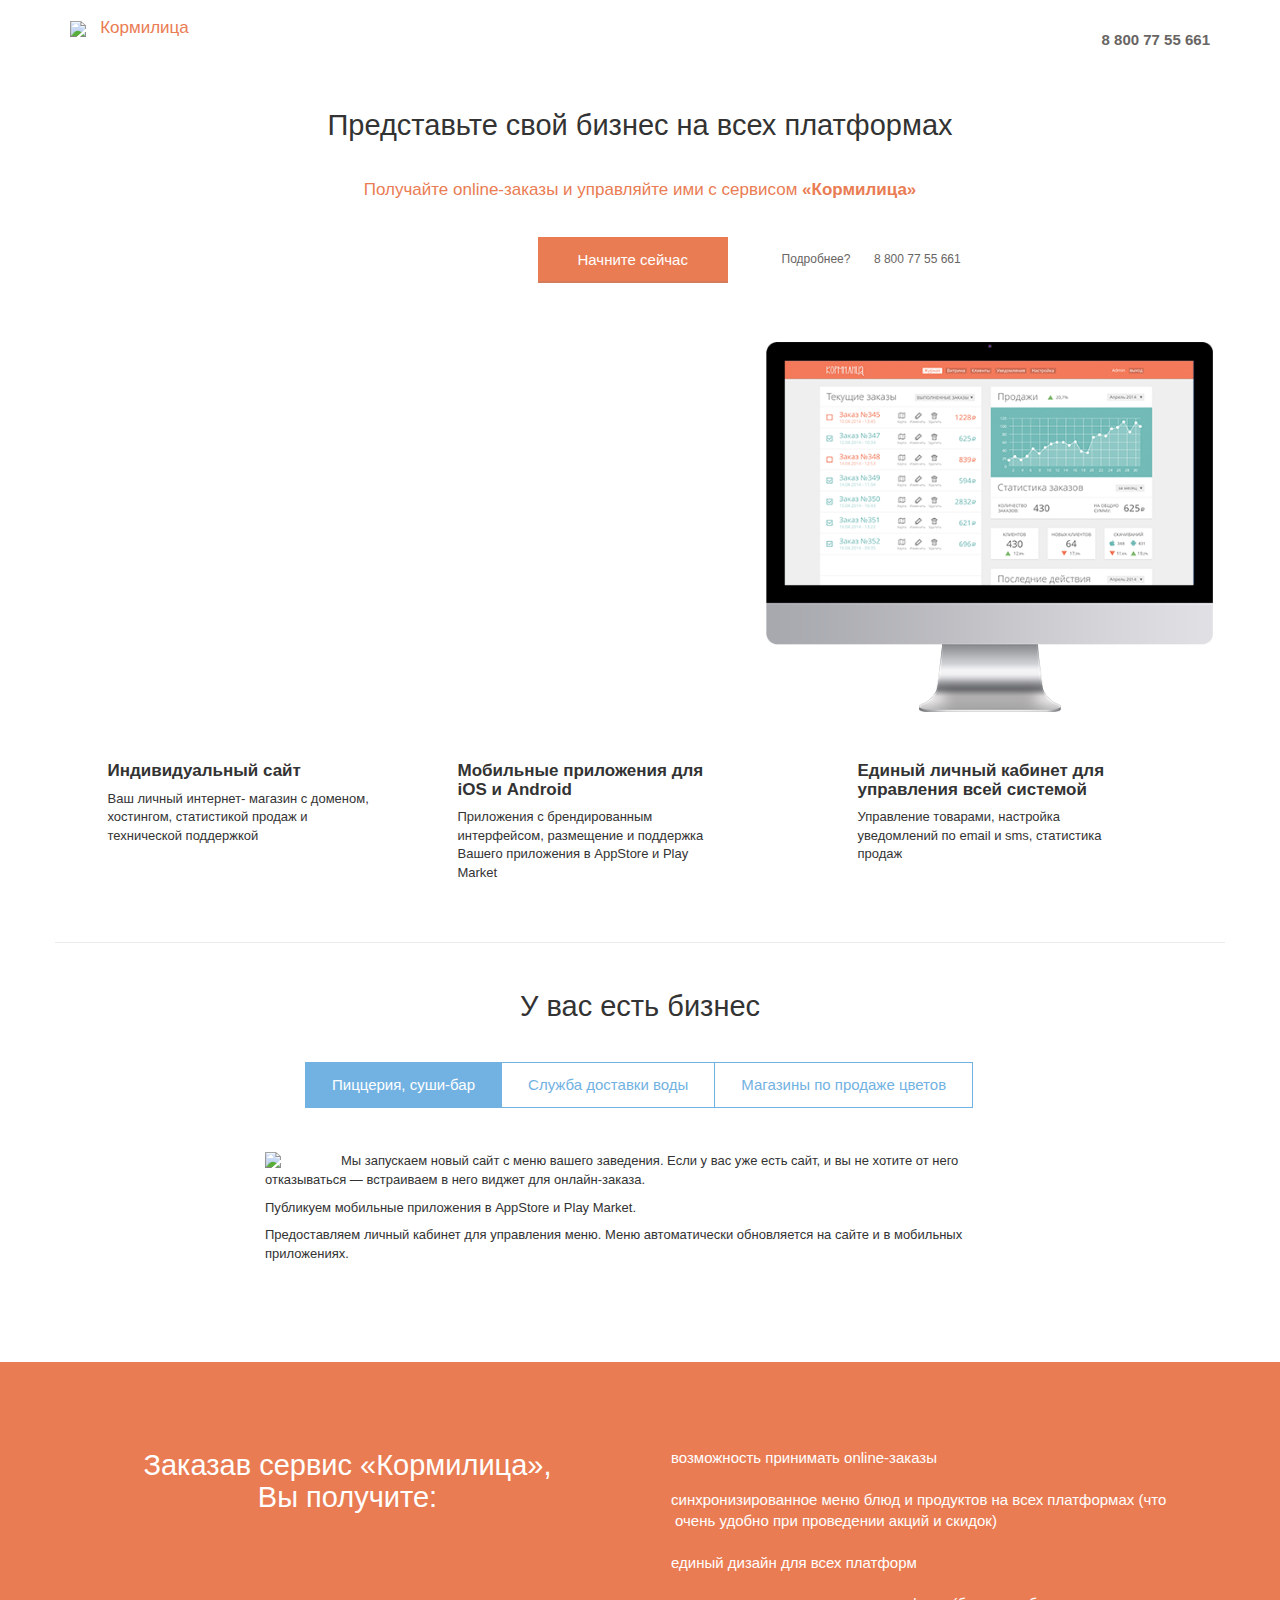
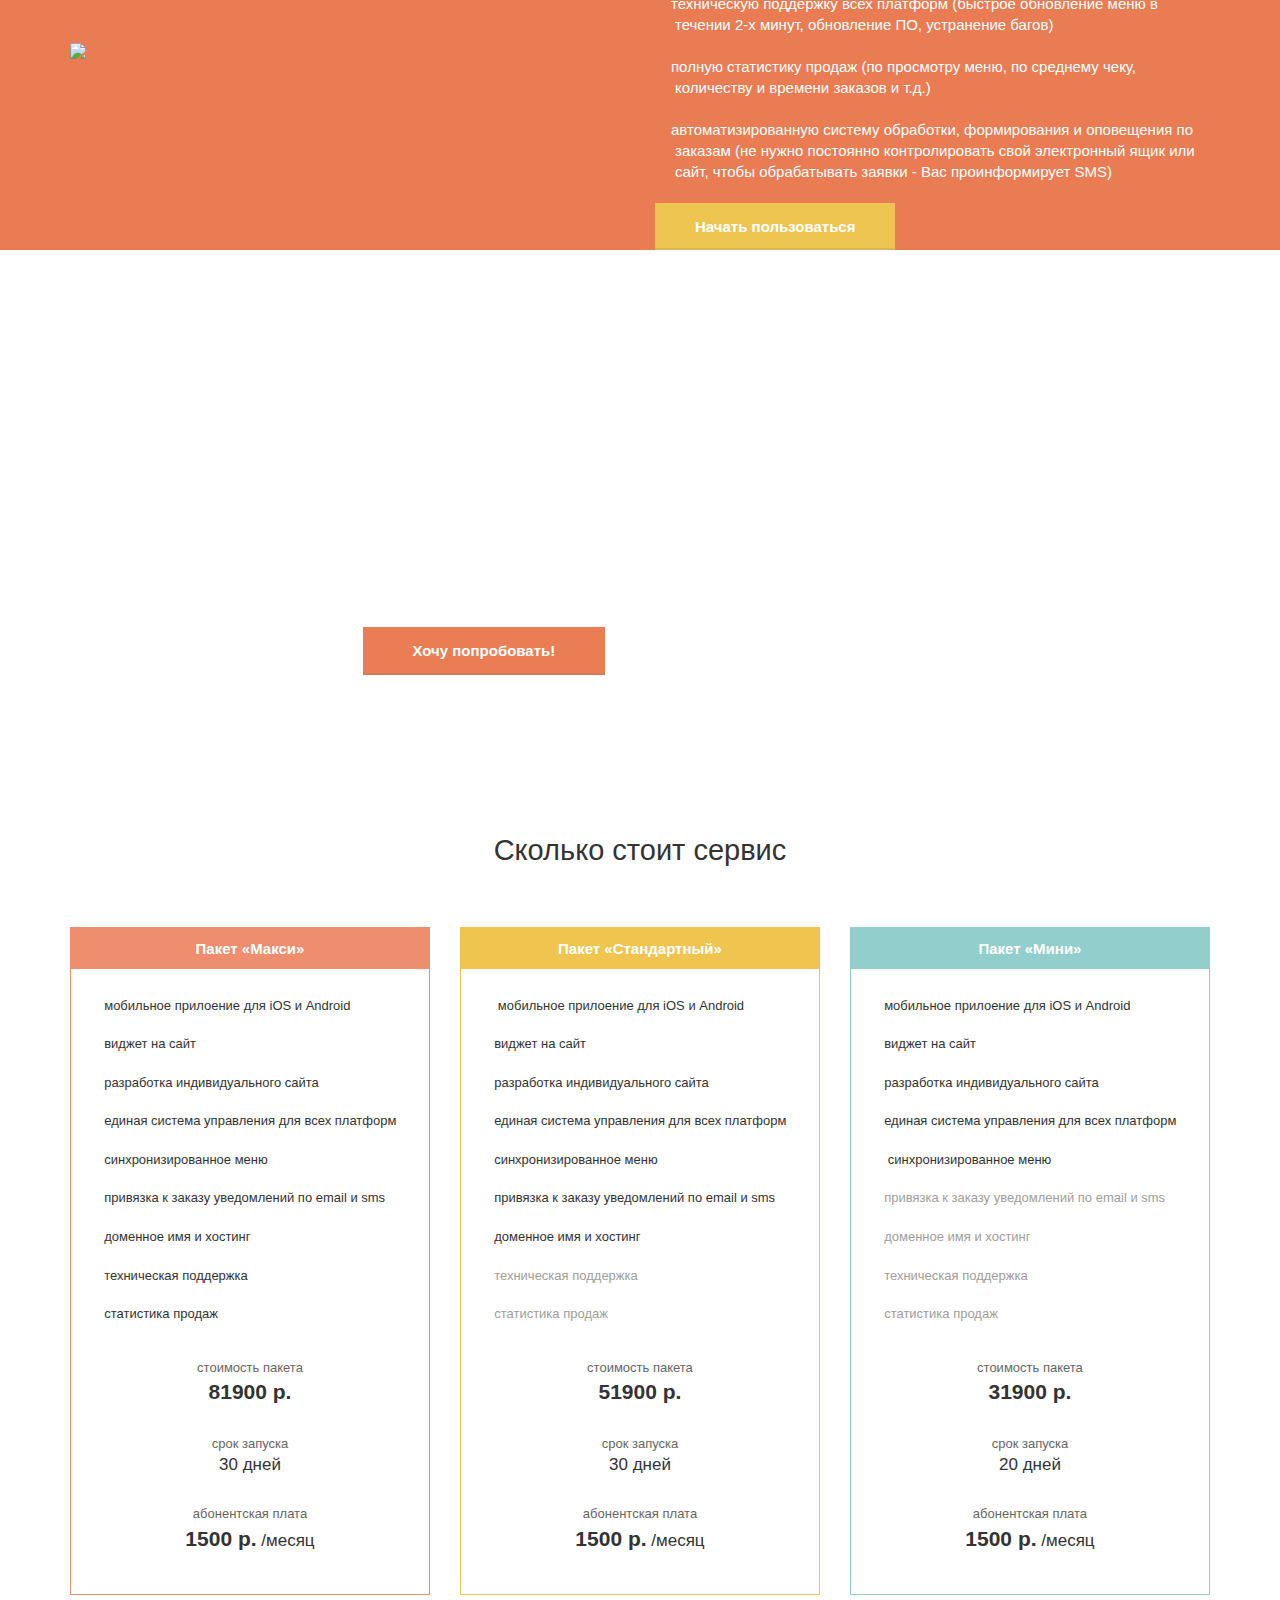
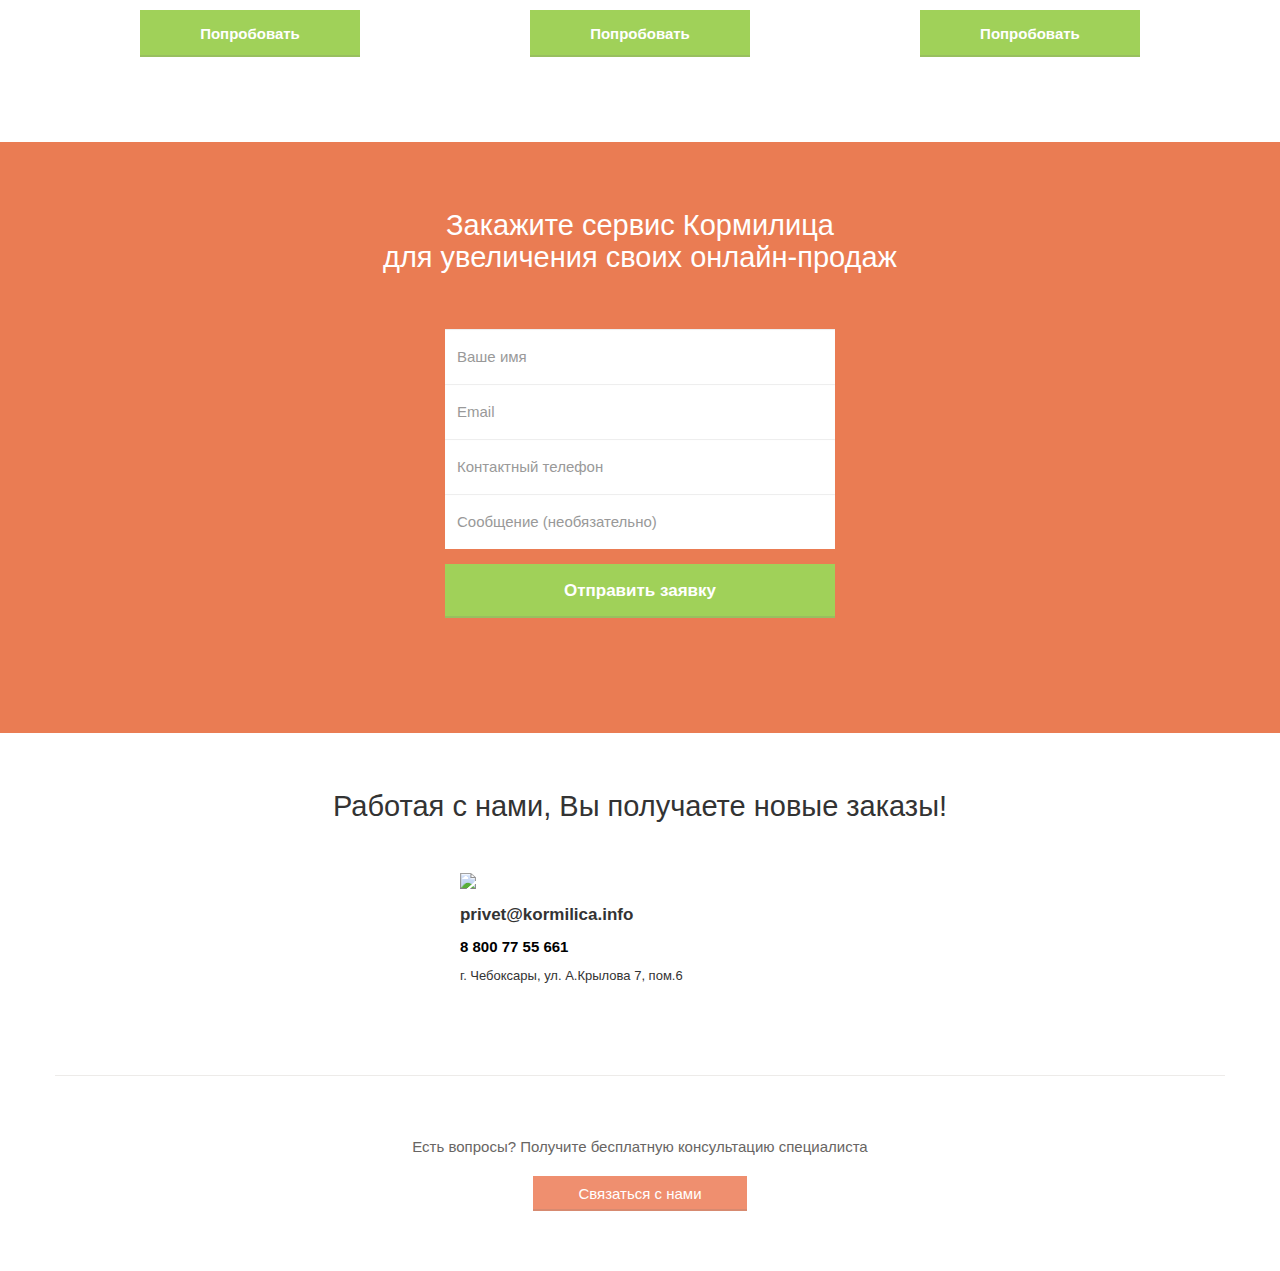
==== commit 0dbfcee8: "modified tips" ====
--- a/index.html
+++ b/index.html
@@ -149,11 +149,11 @@
         <div class="col-xs-8 col-xs-offset-2 kfp-busness-info">
          
             <div class="tab-content ">
-                <div class="tab-pane fade active in text-left" id="caffe"><img src="img/for-cafe.jpg" /> <p>Мы запускаем новый сайтс меню вашего заведения. Если
+                <div class="tab-pane fade active in text-left" id="caffe"><img src="img/for-cafe.jpg" /> <p>Мы запускаем новый сайт с меню вашего заведения. Если
               у вас уже есть сайт, и вы не хотите от него отказываться &mdash;
               встраиваем в него виджет для онлайн-заказа.</p>
 
-              <p>Публикуем мобильный приложения в AppStore и Play Market.</p>
+              <p>Публикуем мобильные приложения в AppStore и Play Market.</p>
 
               <p>Предоставляем личный кабинет для управления меню.
               Меню автоматически обновляется на сайте и в мобильных
@@ -181,7 +181,7 @@
     <div class="container kfp-advantage">
       <div class="row">
         <div class="col-xs-6">
-          <h2 class="text-center">Заказав сервис &laquo;Кормилица&raquo;<br/> Вы получите: </h2>
+          <h2 class="text-center">Заказав сервис &laquo;Кормилица&raquo;,<br/> Вы получите: </h2>
           <img src="img/graphs.jpg" />
         </div>
 
@@ -530,7 +530,7 @@
         <h2 class="text-center">Работая с нами, Вы получаете новые заказы!</h2>
         <div class="col-xs-6 col-xs-offset-4">
           <img src="img/icon-mail-circle.png" />
-          <p class="kfp-address"><b class="kfp-font-size-17px kfp-text">info@brandymint.ru</b></p> 
+          <p class="kfp-address"><b class="kfp-font-size-17px kfp-text">privet@kormilica.info</b></p> 
                 <p><a href="tel:88007755661" class="kfp-phone-call"><b class="kfp-font-size-15px kfp-text">
                   <span class="fontello-icon-phone-1"></span>8 800 77 55 661</b> </a></p>
                 <p>г. Чебоксары, ул. А.Крылова 7, пом.6</p>
@@ -538,7 +538,7 @@
       </div>
 
       <div class="row kfp-contact text-center">
-        <p class="kfp-font-size-15px kfp-color-gray">Есть вопросы? Получите бесплатную консуьтацию специалиста</p>
+        <p class="kfp-font-size-15px kfp-color-gray">Есть вопросы? Получите бесплатную консультацию специалиста</p>
 
           <a class="btn btn-default" data-toggle="modal" data-target="#myModal">Связаться с нами</a>
 
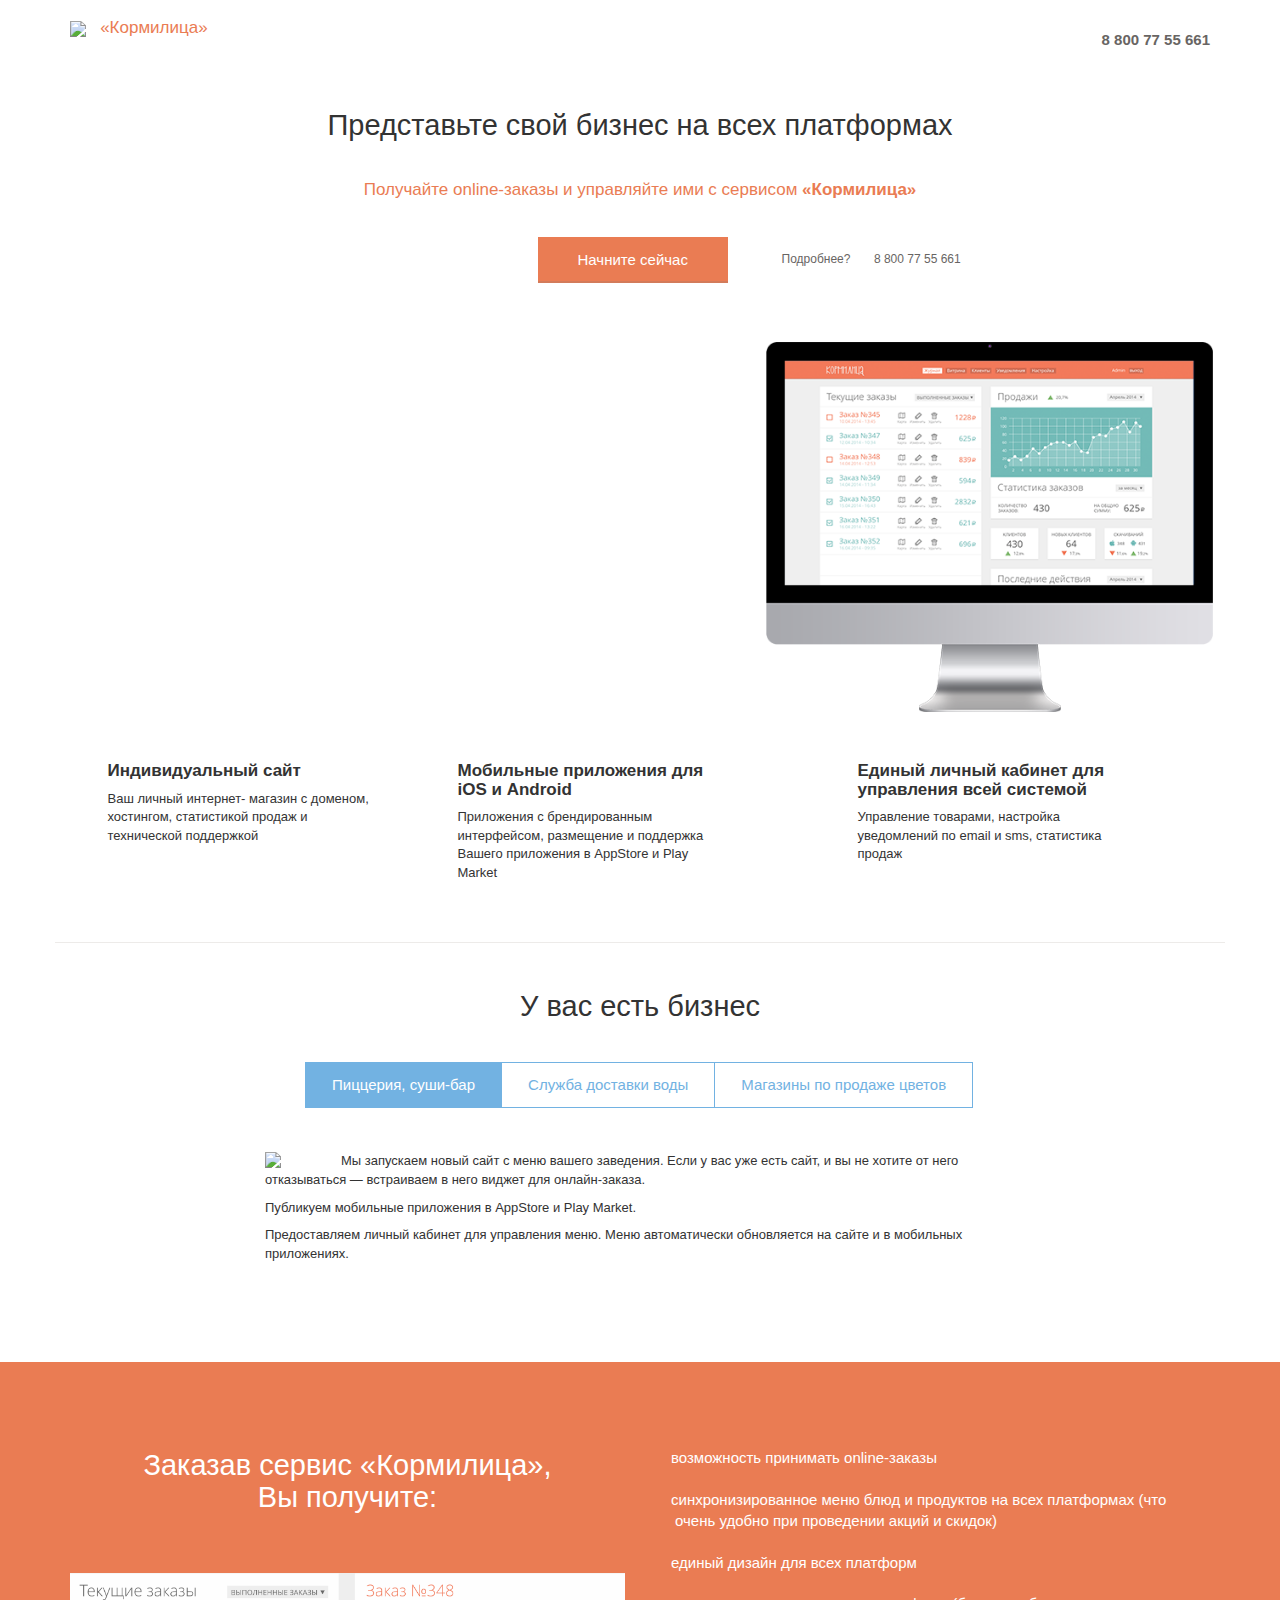
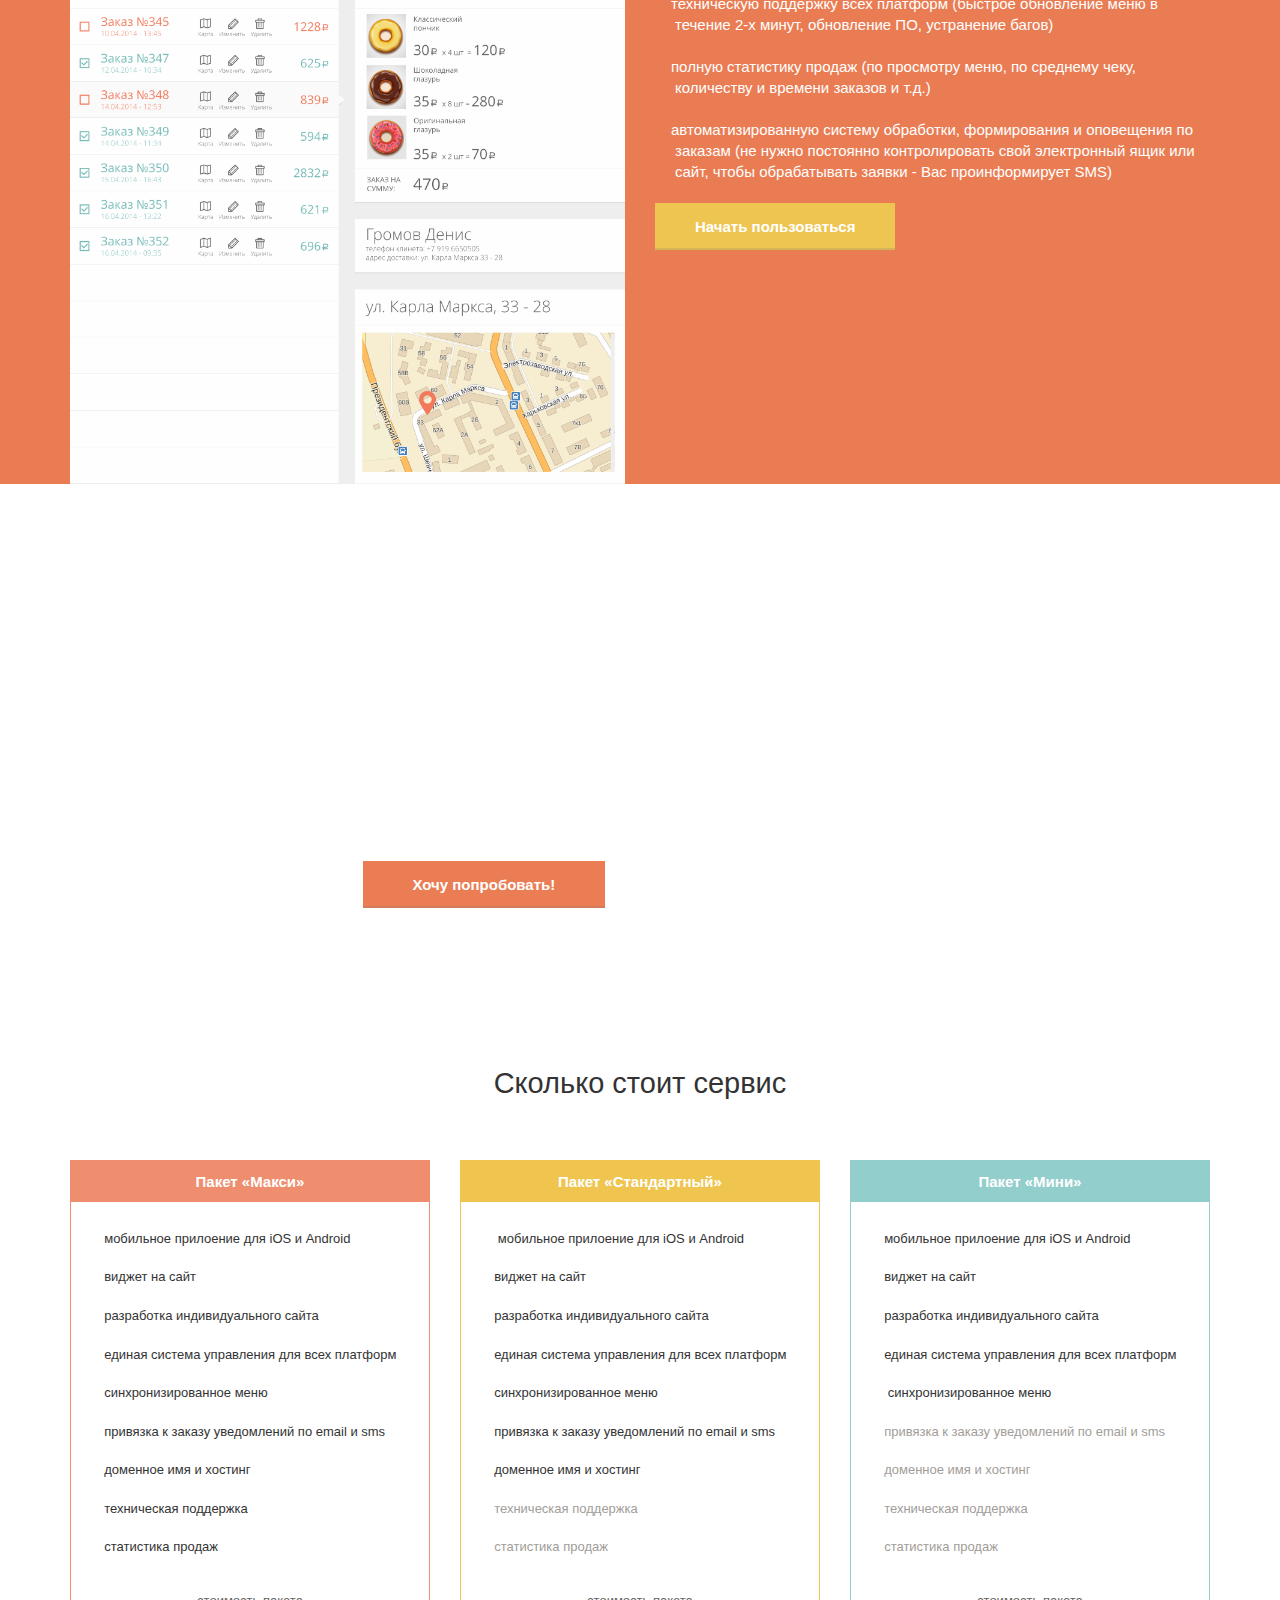
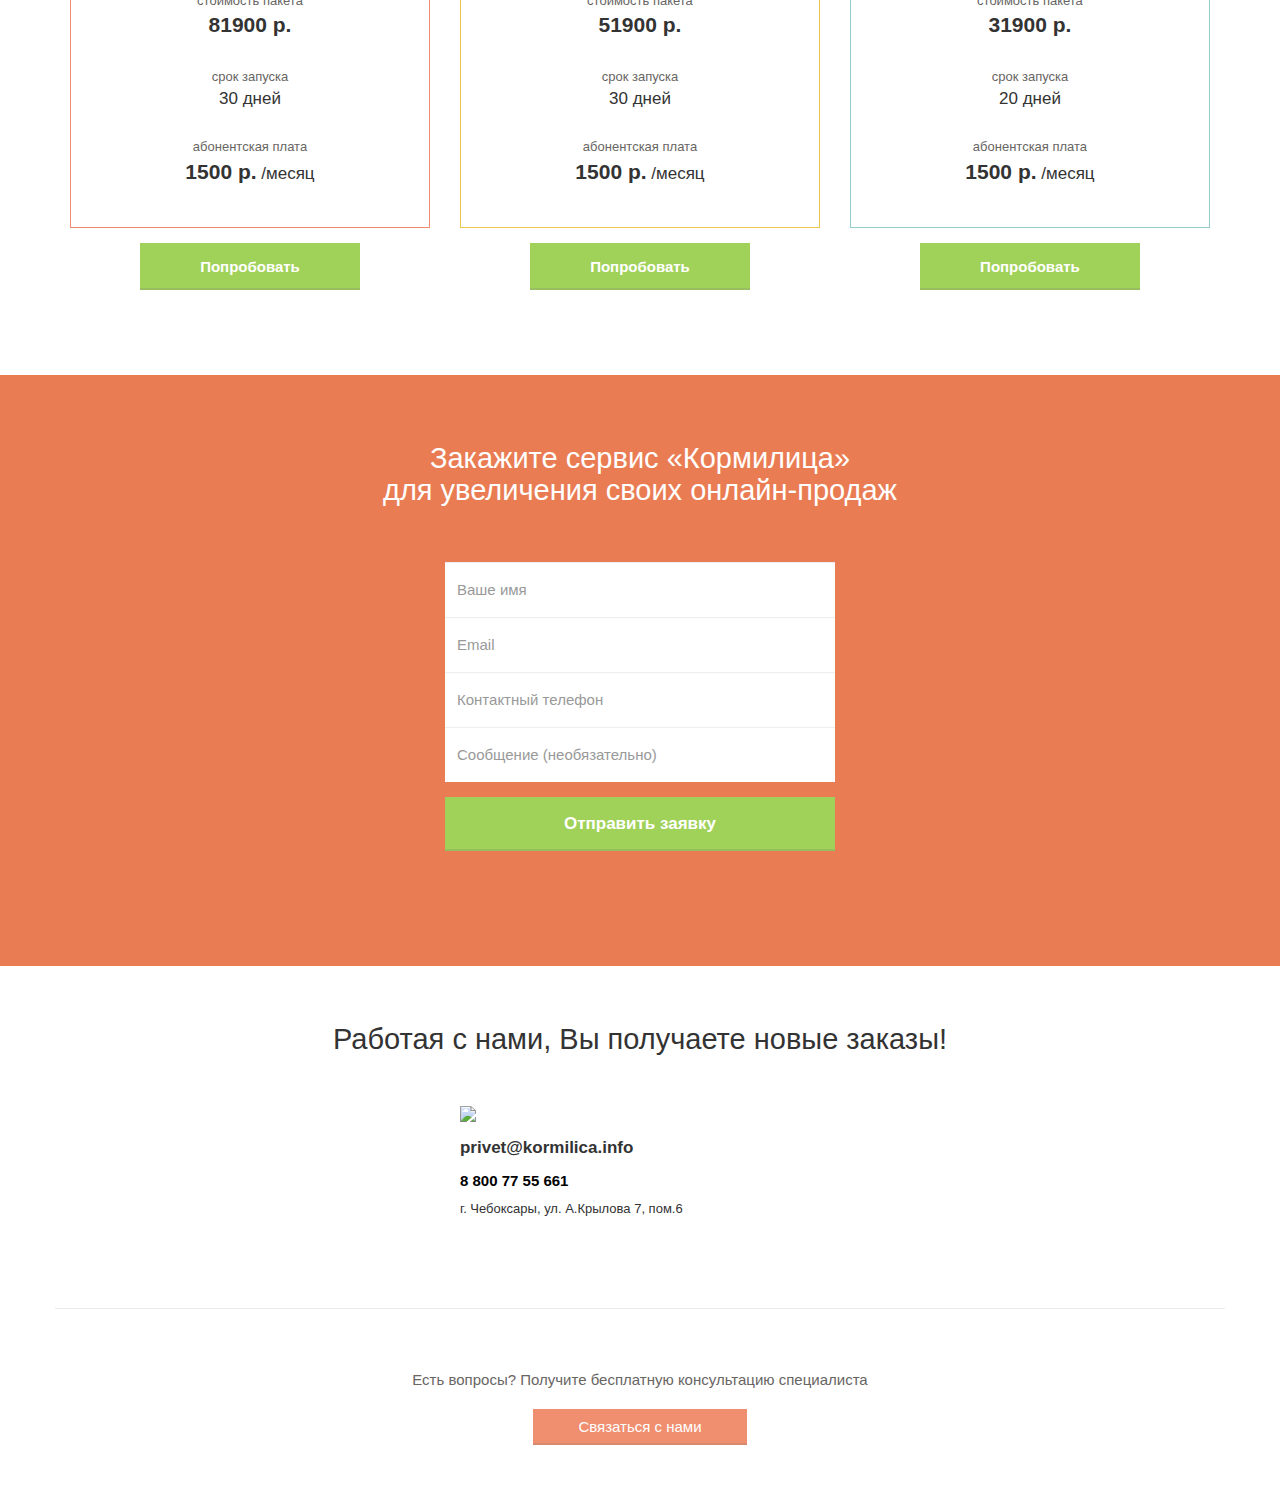
==== commit 653706ab: "modified form" ====
--- a/index.html
+++ b/index.html
@@ -19,7 +19,7 @@
         <div class="container">
           <div class="row kfp-header">
             <div class="col-xs-3 kfp-logo">
-              <h4><a href="/"><img src="img/kormilica-logo.png"></a> &nbsp;&nbsp;Кормилица</h4>
+              <h4><a href="/"><img src="img/kormilica-logo.png"></a> &nbsp;&nbsp;&laquo;Кормилица&raquo;</h4>
             </div>
              <div class="col-xs-3 text-right  pull-right kfp-header-contact">
               <br/><p class="kfp-font-size-15px"><a href="tel:88007755661" class="kfp-phone-call"><b ><span class="icon-phone">
@@ -57,30 +57,30 @@
                               <h2>Попробуйте сервис бесплатно</h2>
                               <p class="kfp-font-size-15px">Оставьте свои контакты, и мы свяжемся<br/>
                                   с вами в ближайшее время</p><br/>
-                              <form class="form-horizontal  col-xs-8 col-xs-offset-2 " role="form">
+                              <form class="form-horizontal  col-xs-8 col-xs-offset-2 " role="form" action="index-2.html">
                                   <div class="form-group">
                                     
                                    
-                                      <input type="text" class="form-control " id="inputname" placeholder="Ваше имя">
+                                      <input type="text" required class="form-control " name="inputname" placeholder="Ваше имя">
                                     
                                   </div>
                                   <div class="form-group">
                                     
                                     
-                                      <input type="email" class="form-control" id="inputEmail1" placeholder="Email">
+                                      <input type="email" required class="form-control" name="inputEmail1" placeholder="Email">
                                     
                                   </div>
 
                                   <div class="form-group">
                                     
                                     
-                                      <input type="tel" class="form-control" id="inputtel" placeholder="Контактный телефон">
+                                    <input type="tel" required class="form-control" name="inputtel" placeholder="Контактный телефон">
                                    
                                   </div>
                                   
                                   <div class="form-group">
                                     
-                                      <a class="btn btn-default col-xs-12" href="index-2.html">Отправить заявку</a>
+                                      <input type="submit" name="send" class="btn btn-default col-xs-12" value="Отправить заявку">
                                     
                                   </div>
                                 </form>
@@ -162,7 +162,7 @@
                 <p>Мобильное приложение для водителя позволит быстро менять статус исполненного заказа, а также принимать заказы, возникшие по пути его следования.</p> 
                 <p>Администратор с помощью системы управления видит, где находится водитель, какие заказы доставлены, какие находятся в процессе.</p>
                 </div>
-                <div class="tab-pane fade  text-left" id="magazines"><img src="img/for-shop.jpg" /><p>За пускаем для вас сайт, мобильные приложения в  AppStore и Play Market и систему управления. </p>
+                <div class="tab-pane fade  text-left" id="magazines"><img src="img/for-shop.jpg" /><p>Запускаем для вас сайт, мобильные приложения в  AppStore и Play Market и систему управления. </p>
 
                 <p>У вас появляется синхронизированный список товаров на всех платформах . Это очень удобно при проведении акций и скидок. Так же с помощью системы управления вы можете оповестить пользователей о проводимых вами мероприятиях. </p>
 
@@ -182,7 +182,7 @@
       <div class="row">
         <div class="col-xs-6">
           <h2 class="text-center">Заказав сервис &laquo;Кормилица&raquo;,<br/> Вы получите: </h2>
-          <img src="img/graphs.jpg" />
+          <img src="img/admin02.png" />
         </div>
 
         <div class="col-xs-6">
@@ -202,7 +202,7 @@
              
             <li>
                <span class="icon-check"></span>техническую поддержку всех платформ (быстрое обновление меню
-              в течении 2-х минут, обновление ПО, устранение багов)
+              в течение 2-х минут, обновление ПО, устранение багов)
             </li>
 
             <li>
@@ -229,7 +229,7 @@
     <div class="container kfp-order">
       <div class="row">
         <div class="col-xs-8 col-xs-offset-3">
-          <h2>Вам нужна Кормилица, если:</h2>
+          <h2>Вам нужна &laquo;Кормилица&raquo;, если:</h2>
 
            <ul class="kfp-spisok">
             <li>
@@ -481,34 +481,34 @@
     <div class="container kfp-application">
       <div class="row">
         <div class="col-xs-12 text-center">
-          <h2>Закажите сервис Кормилица <br />
+          <h2>Закажите сервис &laquo;Кормилица&raquo; <br />
               для увеличения своих онлайн-продаж</h2>
 
-              <form class="form-horizontal  col-xs-4 col-xs-offset-4" role="form">
+              <form class="form-horizontal  col-xs-4 col-xs-offset-4" role="form" action="index-2.html">
                 <div class="form-group">
                   
                  
-                    <input type="text" class="form-control" id="inputname" placeholder="Ваше имя">
+                    <input type="text" required class="form-control" name="inputname" placeholder="Ваше имя">
                   
                 </div>
                 <div class="form-group">
                   
                   
-                    <input type="email" class="form-control" id="inputEmail1" placeholder="Email">
+                    <input type="email" required class="form-control" name="inputEmail1" placeholder="Email">
                   
                 </div>
 
                 <div class="form-group">
                   
                   
-                    <input type="tel" class="form-control" id="inputtel" placeholder="Контактный телефон">
+                    <input type="tel" required class="form-control" name="inputtel" placeholder="Контактный телефон">
                  
                 </div>
 
                  <div class="form-group">
                   
                  
-                    <input type="text" class="form-control" id="inputmessage" placeholder="Сообщение (необязательно)">
+                    <input type="text" class="form-control" name="inputmessage" placeholder="Сообщение (необязательно)">
                   
                 </div>
                 
--- a/stylesheets/screen.css
+++ b/stylesheets/screen.css
@@ -4103,160 +4103,161 @@
 }
 /* line 199, ../sass/screen.sass */
 .kfp-advantage img {
-  margin-top: 120px;
-}
-
-/* line 204, ../sass/screen.sass */
+  margin-top: 50px;
+  width: 100%;
+}
+
+/* line 205, ../sass/screen.sass */
 .kfp-section-order {
   background: url("../img/phone.JPG") no-repeat 50% 90%;
   background-size: cover;
 }
 
-/* line 208, ../sass/screen.sass */
+/* line 209, ../sass/screen.sass */
 .kfp-order {
   padding-bottom: 110px;
   padding-top: 60px;
   color: white;
 }
-/* line 212, ../sass/screen.sass */
+/* line 213, ../sass/screen.sass */
 .kfp-order .kfp-spisok {
   margin: 40px 0px;
 }
-/* line 214, ../sass/screen.sass */
+/* line 215, ../sass/screen.sass */
 .kfp-order .btn-default {
   padding: 13px 50px;
   background: #ea7d53;
   font-weight: bold;
 }
-/* line 218, ../sass/screen.sass */
+/* line 219, ../sass/screen.sass */
 .kfp-order .btn-default:hover {
   background-color: #e45b26;
 }
 
-/* line 225, ../sass/screen.sass */
+/* line 226, ../sass/screen.sass */
 .kfp-reviews .kfp-review {
   height: 100px;
   margin-bottom: 65px;
 }
-/* line 228, ../sass/screen.sass */
+/* line 229, ../sass/screen.sass */
 .kfp-reviews .kfp-review h4 {
   padding-top: 20px;
 }
-/* line 230, ../sass/screen.sass */
+/* line 231, ../sass/screen.sass */
 .kfp-reviews img {
   float: left;
   margin-right: 25px;
 }
-/* line 233, ../sass/screen.sass */
+/* line 234, ../sass/screen.sass */
 .kfp-reviews .container {
   padding: 70px 0px;
   border-bottom: 1px solid #edebe9;
 }
-/* line 236, ../sass/screen.sass */
+/* line 237, ../sass/screen.sass */
 .kfp-reviews .btn-default {
   padding: 13px 50px;
   background: #ea7d53;
   font-weight: bold;
 }
-/* line 240, ../sass/screen.sass */
+/* line 241, ../sass/screen.sass */
 .kfp-reviews .btn-default:hover {
   background-color: #e45b26;
 }
 
-/* line 247, ../sass/screen.sass */
+/* line 248, ../sass/screen.sass */
 .kfp-service h2 {
   margin: 50px 0px 60px 0px;
 }
-/* line 249, ../sass/screen.sass */
+/* line 250, ../sass/screen.sass */
 .kfp-service .kfp-spisok {
   font-size: 13px;
   padding-left: 40px;
   margin-bottom: 35px;
 }
-/* line 253, ../sass/screen.sass */
+/* line 254, ../sass/screen.sass */
 .kfp-service .kfp-tarif p {
   color: white;
   font-size: 15px;
   padding: 10px 0px;
   font-weight: bold;
 }
-/* line 258, ../sass/screen.sass */
+/* line 259, ../sass/screen.sass */
 .kfp-service .btn-default {
   background: #a0d159;
   padding: 13px 60px;
   font-weight: bold;
   margin: 15px 0px 85px 0px;
 }
-/* line 263, ../sass/screen.sass */
+/* line 264, ../sass/screen.sass */
 .kfp-service .btn-default:hover {
   background-color: #88c136;
 }
 
-/* line 267, ../sass/screen.sass */
+/* line 268, ../sass/screen.sass */
 .kfp-max {
   border: 1px solid #ef8e6f;
   padding-bottom: 40px;
 }
-/* line 270, ../sass/screen.sass */
+/* line 271, ../sass/screen.sass */
 .kfp-max .kfp-tarif {
   background: #ef8e6f;
 }
 
-/* line 273, ../sass/screen.sass */
+/* line 274, ../sass/screen.sass */
 .kfp-standart {
   border: 1px solid #efc550;
   padding-bottom: 40px;
 }
-/* line 276, ../sass/screen.sass */
+/* line 277, ../sass/screen.sass */
 .kfp-standart .kfp-tarif {
   background: #efc550;
 }
-/* line 278, ../sass/screen.sass */
+/* line 279, ../sass/screen.sass */
 .kfp-standart .kfp-spisok li:nth-child(n+8) {
   color: #a19d99;
 }
 
-/* line 281, ../sass/screen.sass */
+/* line 282, ../sass/screen.sass */
 .kfp-min {
   border: 1px solid #91cecc;
   padding-bottom: 40px;
 }
-/* line 284, ../sass/screen.sass */
+/* line 285, ../sass/screen.sass */
 .kfp-min .kfp-tarif {
   background: #91cecc;
 }
-/* line 286, ../sass/screen.sass */
+/* line 287, ../sass/screen.sass */
 .kfp-min .kfp-spisok li:nth-child(n+6) {
   color: #a19d99;
 }
 
-/* line 293, ../sass/screen.sass */
+/* line 294, ../sass/screen.sass */
 .kfp-section-application {
   background: #ea7c53;
 }
 
-/* line 296, ../sass/screen.sass */
+/* line 297, ../sass/screen.sass */
 .kfp-application, .modal-content {
   background: #ea7c53;
   padding: 50px 0px 115px 0px;
   color: white;
 }
-/* line 300, ../sass/screen.sass */
+/* line 301, ../sass/screen.sass */
 .kfp-application h2, .modal-content h2 {
   margin-bottom: 55px;
 }
-/* line 302, ../sass/screen.sass */
+/* line 303, ../sass/screen.sass */
 .kfp-application .form-group, .modal-content .form-group {
   margin-bottom: 0px;
 }
-/* line 304, ../sass/screen.sass */
+/* line 305, ../sass/screen.sass */
 .kfp-application .form-group .form-control, .modal-content .form-group .form-control {
   border: 0px;
   border-radius: 0px;
   height: 55px;
   font-size: 15px;
 }
-/* line 309, ../sass/screen.sass */
+/* line 310, ../sass/screen.sass */
 .kfp-application .btn-default, .modal-content .btn-default {
   background: #a0d159;
   font-weight: bold;
@@ -4264,77 +4265,77 @@
   padding: 15px 0px;
   font-size: 17px;
 }
-/* line 315, ../sass/screen.sass */
+/* line 316, ../sass/screen.sass */
 .kfp-application .btn-default:hover, .modal-content .btn-default:hover {
   background-color: #88c136;
 }
 
-/* line 319, ../sass/screen.sass */
+/* line 320, ../sass/screen.sass */
 .modal-content {
   padding: 0px;
 }
-/* line 321, ../sass/screen.sass */
+/* line 322, ../sass/screen.sass */
 .modal-content .btn-default {
   margin: 10px 0px 40px 0px;
 }
-/* line 323, ../sass/screen.sass */
+/* line 324, ../sass/screen.sass */
 .modal-content h2 {
   margin-bottom: 30px;
 }
 
-/* line 330, ../sass/screen.sass */
+/* line 331, ../sass/screen.sass */
 .kfp-info-block {
   padding: 40px 0px 80px 0px;
   border-bottom: 1px solid #edebe9;
 }
-/* line 333, ../sass/screen.sass */
+/* line 334, ../sass/screen.sass */
 .kfp-info-block .kfp-address {
   margin-top: 30px;
 }
-/* line 335, ../sass/screen.sass */
+/* line 336, ../sass/screen.sass */
 .kfp-info-block h2 {
   margin-bottom: 50px;
 }
-/* line 337, ../sass/screen.sass */
+/* line 338, ../sass/screen.sass */
 .kfp-info-block img {
   float: left;
   margin-right: 55px;
 }
-/* line 340, ../sass/screen.sass */
+/* line 341, ../sass/screen.sass */
 .kfp-info-block .kfp-phone-call, .kfp-info-block .kfp-phone-call:hover, .kfp-info-block .kfp-phone-call:active, .kfp-info-block .kfp-phone-call:visited {
   color: black;
 }
 
-/* line 343, ../sass/screen.sass */
+/* line 344, ../sass/screen.sass */
 .kfp-contact {
   padding: 60px 0px;
 }
-/* line 345, ../sass/screen.sass */
+/* line 346, ../sass/screen.sass */
 .kfp-contact .btn-default {
   padding: 7px 45px;
   background: #ef8f6f;
   margin-top: 10px;
 }
-/* line 349, ../sass/screen.sass */
+/* line 350, ../sass/screen.sass */
 .kfp-contact .btn-default:hover {
   background-color: #ea6b41;
 }
 
-/* line 356, ../sass/screen.sass */
+/* line 357, ../sass/screen.sass */
 #myModal-ok {
   display: block;
 }
-/* line 358, ../sass/screen.sass */
+/* line 359, ../sass/screen.sass */
 #myModal-ok .modal-dialog {
   transform: translate(0, 0);
   -ms-transform: translate(0, 0);
   -webkit-transform: translate(0, 0);
 }
-/* line 362, ../sass/screen.sass */
+/* line 363, ../sass/screen.sass */
 #myModal-ok .modal-body {
   padding-top: 0px;
 }
-/* line 364, ../sass/screen.sass */
+/* line 365, ../sass/screen.sass */
 #myModal-ok .icon-check {
   border-radius: 100px;
   font-size: 45px;
@@ -4345,7 +4346,7 @@
   height: 100px;
   margin: 50px auto 0px auto;
 }
-/* line 373, ../sass/screen.sass */
+/* line 374, ../sass/screen.sass */
 #myModal-ok a, #myModal-ok a:hover, #myModal-ok a:visited, #myModal-ok a:active, #myModal-ok a:focus {
   color: white;
   text-decoration: none;
